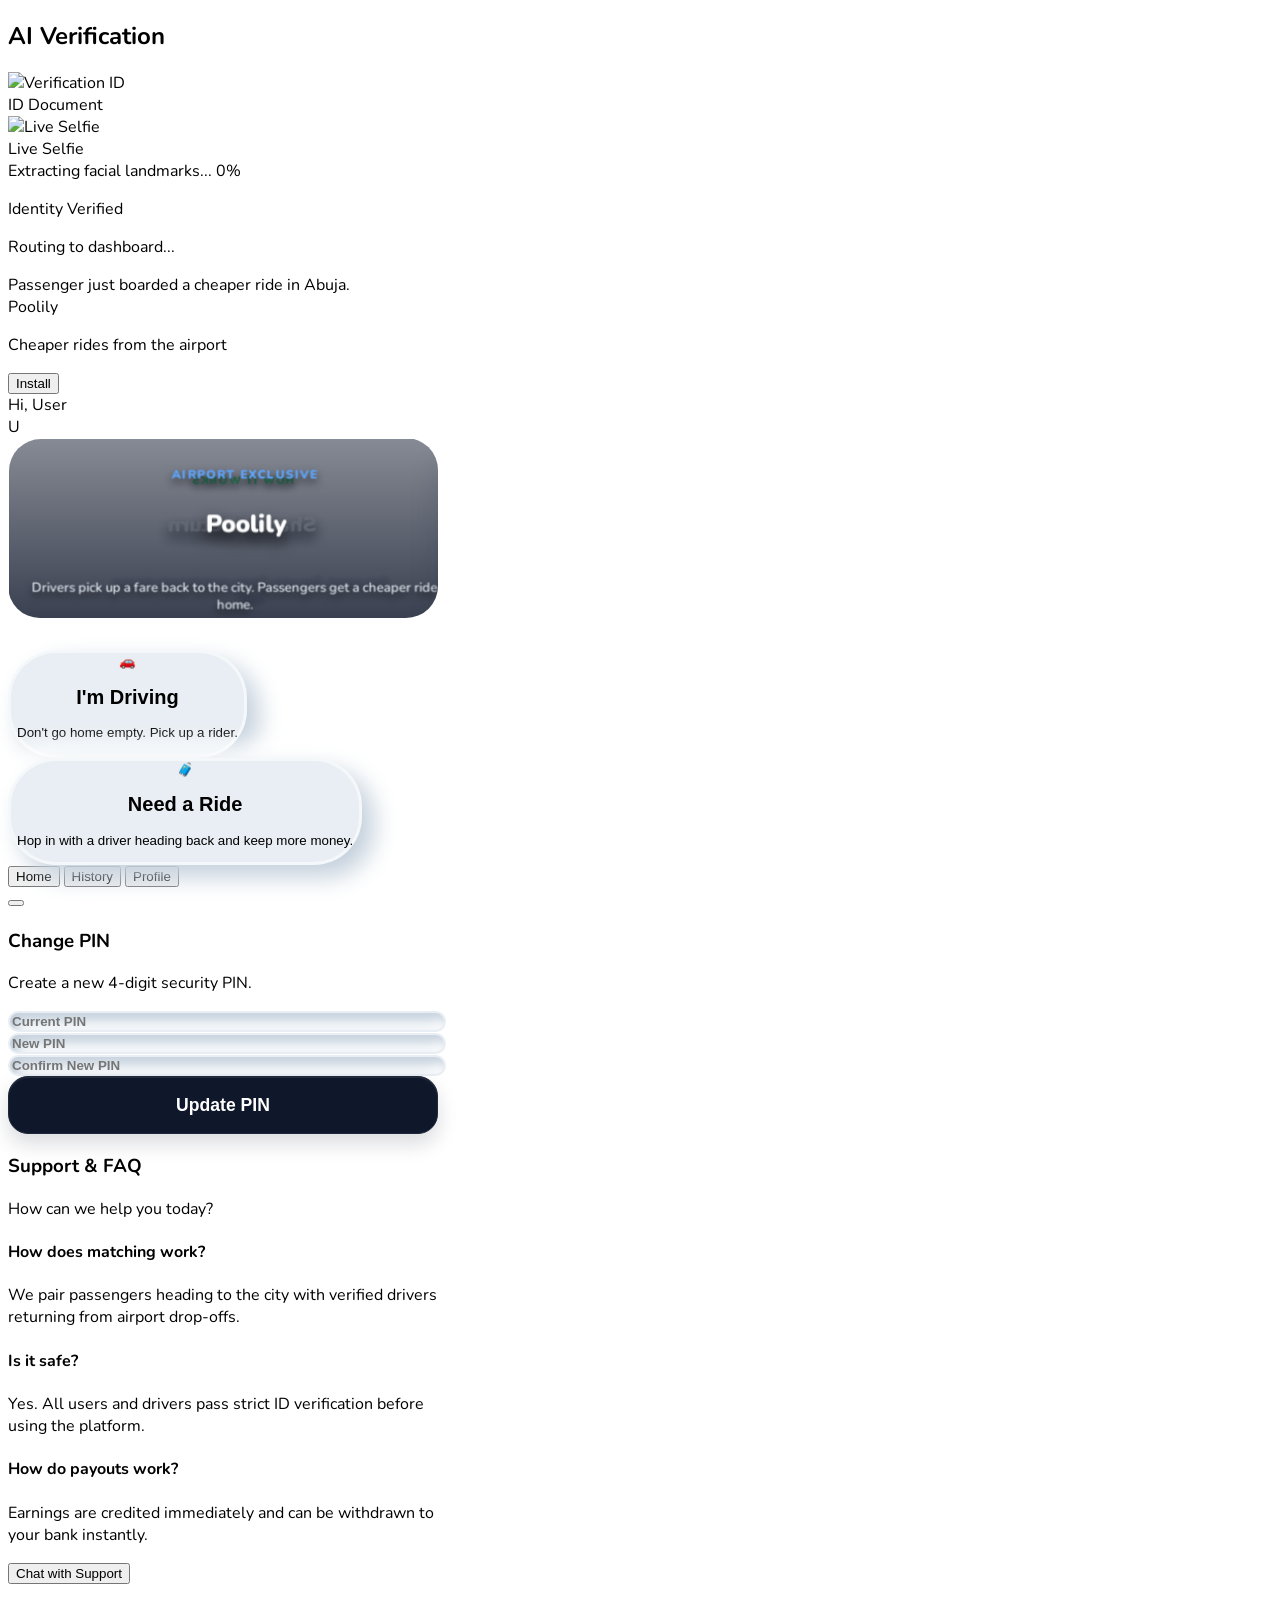
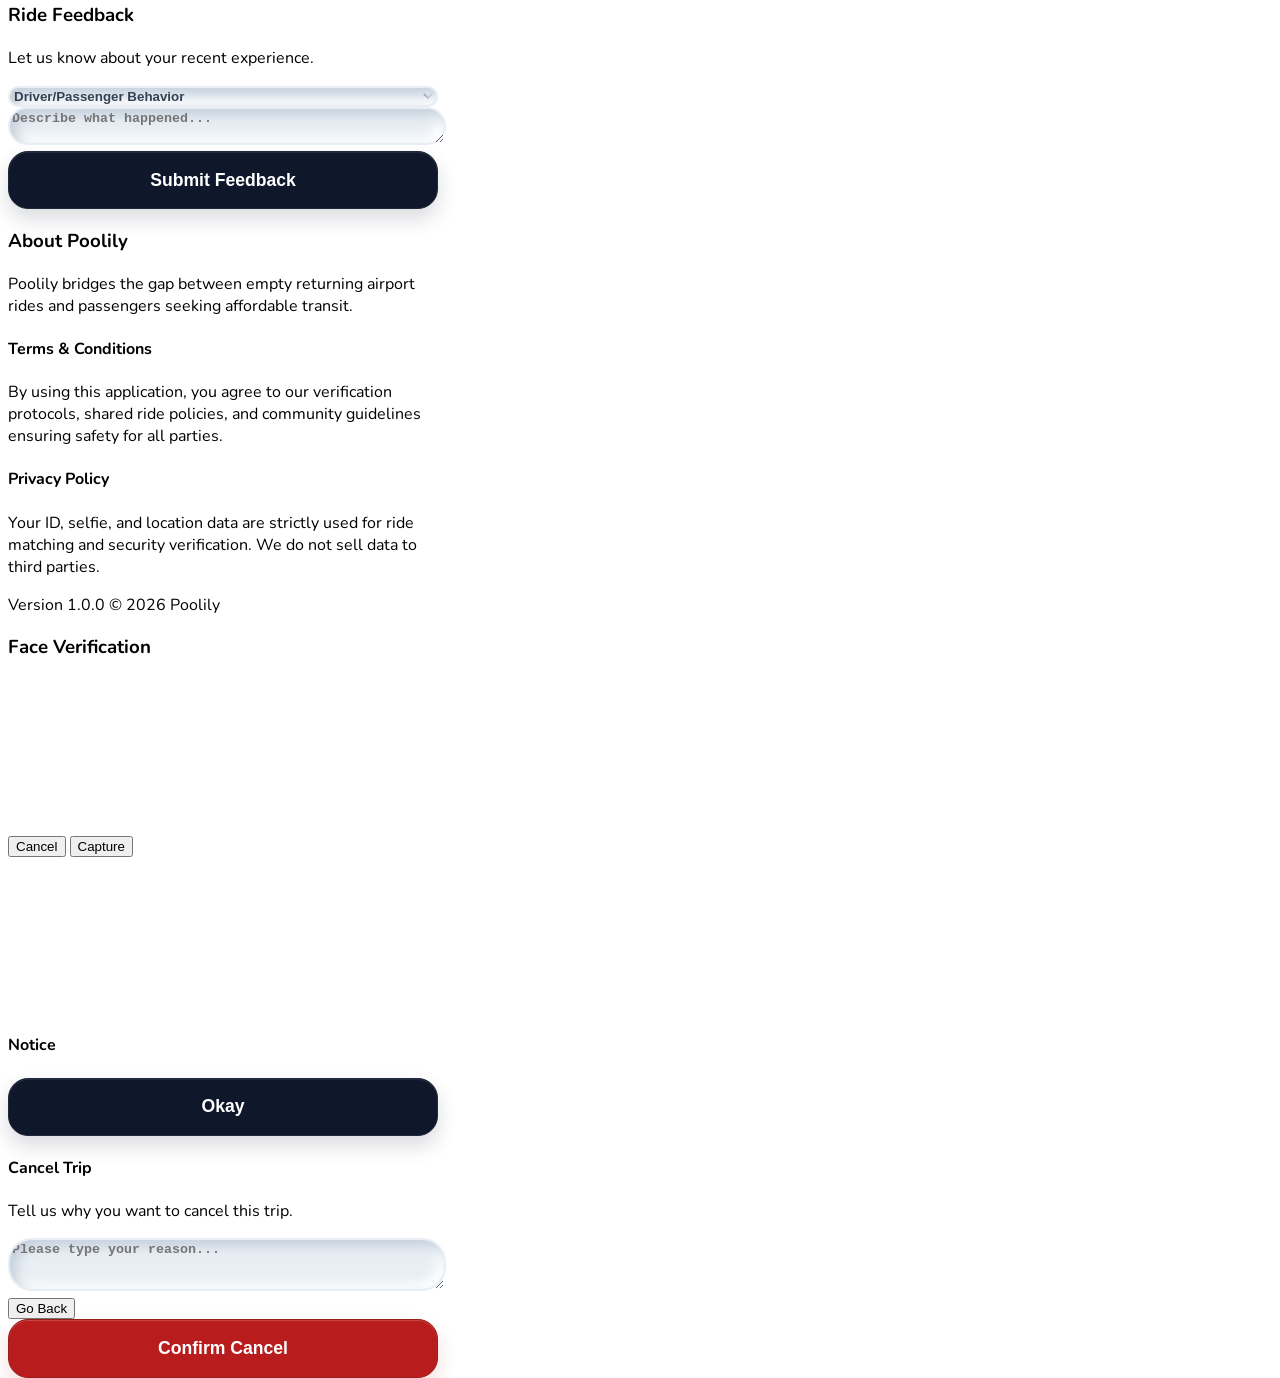
==== index.html @ 32232f55 "Add files via upload" ====
<!DOCTYPE html>
<html lang="en">
<head>
    <meta charset="UTF-8">
    <meta name="viewport" content="width=device-width, initial-scale=1.0, maximum-scale=1.0, user-scalable=no">
    
    <!-- ==================== ROBUST SEO & META DATA ==================== -->
    <!-- Primary Meta Tags -->
    <title>Poolily - Airport Carpooling | Save Fares & Share Rides</title>
    <meta name="title" content="Poolily - Airport Carpooling | Save Fares & Share Rides">
    <meta name="description" content="Poolily connects empty returning airport drivers with passengers heading to the city. Enjoy up to 50% cheaper rides, zero wait time, and strictly verified security.">
    <meta name="keywords" content="airport carpool, rideshare, cheap airport transfer, airport taxi alternative, Poolily, share a ride, verified driver, Abuja airport rides, save transport fare, carpooling app">
    <meta name="author" content="Poolily Inc.">
    <meta name="robots" content="index, follow">
    <meta name="language" content="English">
    <meta name="theme-color" content="#0f172a">
    <meta name="apple-mobile-web-app-capable" content="yes">
    <meta name="apple-mobile-web-app-status-bar-style" content="black-translucent">
    <meta name="apple-mobile-web-app-title" content="Poolily">

    <!-- Canonical URL -->
    <link rel="canonical" href="https://poolily.app/">

    <!-- PWA -->
    <link rel="manifest" href="./manifest.webmanifest">
    <link rel="icon" type="image/svg+xml" href="./icons/icon-192.svg">
    <link rel="apple-touch-icon" href="./icons/icon-192.svg">

    <!-- Open Graph / Facebook / LinkedIn / WhatsApp -->
    <meta property="og:type" content="website">
    <meta property="og:url" content="https://poolily.app/">
    <meta property="og:title" content="Poolily - Airport Carpooling | Travel Cheaper">
    <meta property="og:description" content="Pay up to 50% less by matching with an empty returning vehicle from the airport. Safe, AI-verified, and fast matches.">
    <meta property="og:image" content="https://images.unsplash.com/photo-1436491865332-7a61a109cc05?q=80&w=1200&auto=format&fit=crop">
    <meta property="og:site_name" content="Poolily">
    <meta property="og:locale" content="en_US">

    <!-- Twitter Cards -->
    <meta property="twitter:card" content="summary_large_image">
    <meta property="twitter:url" content="https://poolily.app/">
    <meta property="twitter:title" content="Poolily - Premium Airport Carpooling">
    <meta property="twitter:description" content="Don't ride back to the city empty. Drivers earn more, passengers pay less. Join Poolily today.">
    <meta property="twitter:image" content="https://images.unsplash.com/photo-1556122071-e404eaedb77f?q=80&w=1200&auto=format&fit=crop">

    <!-- Structured Data (JSON-LD) for Search Engines -->
    <script type="application/ld+json">
    {
      "@context": "https://schema.org",
      "@type": "SoftwareApplication",
      "name": "Poolily",
      "url": "https://poolily.app",
      "operatingSystem": "Web, iOS, Android",
      "applicationCategory": "TravelApplication",
      "aggregateRating": {
        "@type": "AggregateRating",
        "ratingValue": "4.8",
        "ratingCount": "1250"
      },
      "offers": {
        "@type": "Offer",
        "price": "0",
        "priceCurrency": "NGN"
      },
      "description": "Poolily connects empty returning airport drivers with passengers heading to the city for cheaper and faster rides. We offer AI-verified secure matching.",
      "featureList": [
        "Up to 50% cheaper airport transfers",
        "Zero wait time matching",
        "Strictly verified drivers and passengers",
        "Real-time trip tracking"
      ],
      "provider": {
        "@type": "Organization",
        "name": "Poolily Inc.",
        "url": "https://poolily.app",
        "logo": "https://poolily.app/logo.png"
      }
    }
    </script>
    <!-- ================================================================ -->
    
    <!-- Tailwind CSS -->
    <script src="https://cdn.tailwindcss.com"></script>
    
    <!-- Lucide Icons -->
    <script src="https://unpkg.com/lucide@latest"></script>
 
    <!-- Mapbox GL JS -->
    <link href="https://api.mapbox.com/mapbox-gl-js/v3.2.0/mapbox-gl.css" rel="stylesheet">
    <script src="https://api.mapbox.com/mapbox-gl-js/v3.2.0/mapbox-gl.js"></script>
 
    <!-- Face API Library for Real Facial Recognition -->
    <script src="https://cdn.jsdelivr.net/npm/face-api.js@0.22.2/dist/face-api.min.js"></script>
 
    <style>
        @import url('https://fonts.googleapis.com/css2?family=Nunito:wght@400;600;700;800;900&display=swap');
        
        body { font-family: 'Nunito', sans-serif; }
        .no-scrollbar::-webkit-scrollbar { display: none; }
        .no-scrollbar { -ms-overflow-style: none; scrollbar-width: none; }
 
        @keyframes float { 0%, 100% { transform: translateY(0); } 50% { transform: translateY(-12px); } }
        .animate-float { animation: float 4s ease-in-out infinite; }
 
        @keyframes pulse-ring { 0% { transform: scale(0.6); opacity: 1; border-width: 8px; } 100% { transform: scale(3.5); opacity: 0; border-width: 1px; } }
        .animate-pulse-ring { animation: pulse-ring 2.5s cubic-bezier(0.215, 0.61, 0.355, 1) infinite; }
 
        @keyframes slide-up { from { transform: translateY(100%); opacity: 0; } to { transform: translateY(0); opacity: 1; } }
        .animate-slide-up { animation: slide-up 0.6s cubic-bezier(0.16, 1, 0.3, 1) forwards; }
 
        @keyframes pop-in { 0% { transform: scale(0.95); opacity: 0; } 100% { transform: scale(1); opacity: 1; } }
        .animate-pop-in { animation: pop-in 0.4s cubic-bezier(0.175, 0.885, 0.32, 1.275) forwards; }
 
        @keyframes shake { 0%, 100% { transform: translateX(0); } 25% { transform: translateX(-5px); } 50% { transform: translateX(5px); } 75% { transform: translateX(-5px); } }
        .animate-shake { animation: shake 0.3s ease-in-out; }
 
        @keyframes bounce-pin { 0%, 100% { transform: translateY(0); } 50% { transform: translateY(-25%); } }
        .animate-bounce-pin { animation: bounce-pin 1s infinite; }
 
        @keyframes scan { 0%, 100% { top: 0%; } 50% { top: 100%; } }
        .animate-scan { animation: scan 2s cubic-bezier(0.4, 0, 0.2, 1) infinite; }
 
        .hidden-screen { display: none !important; }
 
        /* Component Styles */
        .btn-primary-3d {
            width: 100%; background-color: #0f172a; color: white;
            font-weight: 800; font-size: 1.1rem; padding: 1.1rem 2rem; border-radius: 1.25rem;
            box-shadow: 0 10px 20px rgba(15, 23, 42, 0.15), inset 0 1px 1px rgba(255, 255, 255, 0.1);
            transition: all 0.2s cubic-bezier(0.4, 0, 0.2, 1); border: 1px solid #1e293b; cursor: pointer;
        }
        .btn-primary-3d:active { transform: scale(0.98); box-shadow: 0 4px 8px rgba(15, 23, 42, 0.15); }
        .btn-primary-3d:disabled { opacity: 0.5; cursor: not-allowed; transform: none; box-shadow: none; }
        
        .btn-danger-3d {
            width: 100%; background-color: #b91c1c; color: white;
            font-weight: 800; font-size: 1.1rem; padding: 1.1rem 2rem; border-radius: 1.25rem;
            box-shadow: 0 10px 20px rgba(185, 28, 28, 0.15), inset 0 1px 1px rgba(255, 255, 255, 0.2);
            transition: all 0.2s cubic-bezier(0.4, 0, 0.2, 1); border: 1px solid #991b1b; cursor: pointer;
        }
        .btn-danger-3d:active { transform: scale(0.98); box-shadow: 0 4px 8px rgba(185, 28, 28, 0.15); }
 
        .glass-panel {
            background-color: #e8eef3; border-radius: 3rem;
            box-shadow: 12px 12px 24px #c4d0dc, -12px -12px 24px #ffffff;
            border: 3px solid rgba(255,255,255,0.6);
        }
        .input-3d {
            width: 100%; background-color: #e8eef3; border-radius: 1.5rem; outline: none;
            box-shadow: inset 6px 6px 12px #c4d0dc, inset -6px -6px 12px #ffffff;
            color: #334155; font-weight: 700; transition: all 0.2s; border: 2px solid transparent;
        }
        .input-3d:focus { ring: 4px; border-color: rgba(255,255,255,0.5); }
        .input-error { border-color: #f87171 !important; box-shadow: inset 6px 6px 12px #c4d0dc, inset -6px -6px 12px #ffffff, 0 0 0 4px rgba(248,113,113,0.3) !important; }
        
        input[type=range] { -webkit-appearance: none; background: transparent; }
        input[type=range]::-webkit-slider-thumb { -webkit-appearance: none; height: 24px; width: 24px; border-radius: 50%; background: #3b82f6; cursor: pointer; margin-top: -8px; box-shadow: 0 4px 6px rgba(0,0,0,0.2), inset 0 -2px 4px rgba(0,0,0,0.2), inset 0 2px 4px rgba(255,255,255,0.5); border: 2px solid white; }
        input[type=range]::-webkit-slider-runnable-track { width: 100%; height: 8px; cursor: pointer; background: #cbd5e1; border-radius: 4px; box-shadow: inset 0 2px 4px rgba(0,0,0,0.1); }
        
        .custom-leaflet-marker { background: transparent; border: none; }
        .mapboxgl-map { z-index: 0 !important; background: transparent; font-family: 'Nunito', sans-serif; height: 100%; width: 100%; position: absolute; }
 
        .slider-container { width: 100%; position: relative; border-radius: 2rem; z-index: 10; overflow: hidden; transform: translateZ(0); margin-bottom: 2rem; }
        .slider-track { display: flex; will-change: transform; width: 100%; }
        .slide { flex: 0 0 100%; width: 100%; }
        
        .flip-box { background-color: transparent; width: 100%; height: 180px; perspective: 1200px; outline: none; }
        .flip-box-inner { position: relative; width: 100%; height: 100%; text-align: center; transition: transform 1.2s cubic-bezier(0.65, 0, 0.35, 1); transform-style: preserve-3d; border-radius: 2rem; }
        .flip-box.is-flipped .flip-box-inner { transform: rotateY(180deg); }
        
        .flip-face { position: absolute; width: 100%; height: 100%; -webkit-backface-visibility: hidden; backface-visibility: hidden; border-radius: 2rem; display: flex; flex-direction: column; justify-content: center; align-items: center; padding: 1.25rem 1.25rem 3.15rem; color: white; box-shadow: 0 15px 30px rgba(15, 23, 42, 0.15); border: 1px solid rgba(255,255,255,0.2); transform-style: preserve-3d; }
        .flip-back { transform: rotateY(180deg); }
        
        .flip-bg { position: absolute; inset: 0; z-index: 0; border-radius: 2rem; background-size: cover; background-position: center; }
        .flip-bg::after { content: ''; position: absolute; inset: 0; border-radius: 2rem; background: linear-gradient(to top, rgba(15,23,42,0.95) 0%, rgba(15,23,42,0.5) 100%); }
        .flip-back .flip-bg::after { background: linear-gradient(to top, rgba(2,6,23,0.98) 0%, rgba(15,23,42,0.7) 100%); }
        
        .flip-content { position: relative; z-index: 10; display: flex; flex-direction: column; gap: 0.18rem; transform: translateZ(50px) scale(0.95); transform-style: preserve-3d; margin-bottom: 0.45rem; }
        .flip-kicker { font-size: 0.75rem; text-transform: uppercase; letter-spacing: 0.1em; font-weight: 900; color: #60a5fa; transform: translateZ(20px); text-shadow: 0 4px 10px rgba(0,0,0,0.8); }
        .flip-back .flip-kicker { color: #4ade80; }
        .flip-title { font-size: 1.5rem; font-weight: 900; line-height: 1.2; transform: translateZ(40px); text-shadow: 0 8px 16px rgba(0,0,0,0.9); }
        .flip-desc { font-size: 0.82rem; font-weight: 600; color: #e2e8f0; line-height: 1.3; transform: translateZ(25px); text-shadow: 0 4px 8px rgba(0,0,0,0.8); max-width: 95%; }
        .flip-price-tag {
            position: absolute;
            left: 1rem;
            right: 1rem;
            bottom: 0.55rem;
            z-index: 12;
            border-radius: 0.75rem;
            border: 1px solid #d1d5db;
            background: #ffffff;
            color: #111827;
            padding: 0.4rem 0.55rem;
            font-size: 0.53rem;
            font-weight: 800;
            letter-spacing: 0.03em;
            line-height: 1.2;
            text-align: center;
            text-shadow: none;
        }
        .flip-price-tag-text {
            display: inline-block;
            white-space: nowrap;
        }
        .fare-old {
            color: #dc2626;
            animation: fare-red-blink 0.9s steps(2, jump-none) infinite;
        }
        .fare-new {
            color: #16a34a !important;
            display: inline-block;
            animation: fare-green-grow 1.1s ease-in-out infinite;
        }
        .fly-char {
            display: inline-block;
            opacity: 0;
            transform: translate3d(10px, -12px, 0) rotate(-12deg) scale(0.9);
            animation: char-throw-in 3.2s ease-out infinite;
            animation-delay: calc(var(--char-delay, 0) * 1ms);
        }
        @keyframes char-throw-in {
            0% { opacity: 0; transform: translate3d(10px, -12px, 0) rotate(-12deg) scale(0.9); }
            12% { opacity: 1; transform: translate3d(0, 0, 0) rotate(0deg) scale(1); }
            100% { opacity: 1; transform: translate3d(0, 0, 0) rotate(0deg) scale(1); }
        }
        @keyframes fare-red-blink {
            0%, 100% { opacity: 1; }
            50% { opacity: 0.25; }
        }
        @keyframes fare-green-grow {
            0%, 100% { transform: scale(1); opacity: 0.95; }
            50% { transform: scale(1.11); opacity: 1; }
        }
        .social-proof-toast {
            transition: opacity 0.45s ease, transform 0.45s ease;
            will-change: opacity, transform;
        }
        
        .profile-img-overlay { position: absolute; inset: 0; background: rgba(0,0,0,0.5); border-radius: inherit; display: flex; align-items: center; justify-content: center; opacity: 0; transition: opacity 0.2s; cursor: pointer; }
        .profile-img-container:hover .profile-img-overlay { opacity: 1; }
        #app-shell {
            width: min(100vw, 430px);
            height: 100dvh;
            max-height: 100dvh;
        }
        #dest-real-map, #matched-real-map, #real-map-container { width: 100%; height: 100%; }
        @media (min-width: 768px) {
            #app-shell {
                height: min(96dvh, 880px);
            }
        }
        @media (max-height: 760px) {
            #screen-destination #dest-heading { font-size: 2rem; margin-bottom: 1rem; }
            #screen-destination .dest-bottom-sheet { padding: 1rem; border-radius: 1.5rem; }
            #screen-destination #btn-request { margin-top: 1rem; padding-top: 0.9rem; padding-bottom: 0.9rem; }
        }
    </style>
</head>
<body class="min-h-screen bg-slate-800 flex items-center justify-center p-0 md:p-6 selection:bg-blue-300 relative">
 
    <!-- Device Frame -->
    <div id="app-shell" class="w-full bg-[#e8eef3] md:rounded-[3.5rem] shadow-[0_20px_60px_rgba(0,0,0,0.5)] relative overflow-hidden md:border-[12px] border-slate-900 flex flex-col text-slate-800">
        
        <!-- ==================== AI VERIFICATION OVERLAY ==================== -->
        <div id="verification-overlay" class="absolute inset-0 z-[200] hidden flex-col items-center justify-center bg-slate-900/95 backdrop-blur-md px-6 animate-pop-in">
            <h2 class="text-white font-black text-2xl mb-8 flex items-center gap-3">
                <i data-lucide="scan-face" class="text-blue-400" width="28" height="28"></i> AI Verification
            </h2>
            
            <div class="flex gap-4 w-full max-w-[320px] mb-8">
                <!-- ID Card Image -->
                <div class="flex-1 bg-slate-800 rounded-2xl border border-slate-700 relative overflow-hidden aspect-[3/4] shadow-[0_10px_30px_rgba(0,0,0,0.5)]">
                    <img id="verify-id-img" src="" class="w-full h-full object-cover opacity-40 grayscale transition-all duration-700" alt="Verification ID" />
                    <div id="scan-line-1" class="absolute inset-0 border-t-[3px] border-blue-400 shadow-[0_-5px_20px_rgba(96,165,250,0.6)] animate-scan"></div>
                    <div class="absolute bottom-0 left-0 right-0 bg-gradient-to-t from-slate-900 to-transparent pt-6 pb-2 text-center text-[10px] font-black text-blue-200 uppercase tracking-widest z-10">ID Document</div>
                </div>
                <!-- Selfie Image -->
                <div class="flex-1 bg-slate-800 rounded-2xl border border-slate-700 relative overflow-hidden aspect-[3/4] shadow-[0_10px_30px_rgba(0,0,0,0.5)]">
                    <img id="verify-selfie-img" src="" class="w-full h-full object-cover opacity-40 grayscale transition-all duration-700" alt="Live Selfie" />
                    <div id="scan-line-2" class="absolute inset-0 border-t-[3px] border-green-400 shadow-[0_-5px_20px_rgba(74,222,128,0.6)] animate-scan" style="animation-delay: 0.5s;"></div>
                    <div class="absolute bottom-0 left-0 right-0 bg-gradient-to-t from-slate-900 to-transparent pt-6 pb-2 text-center text-[10px] font-black text-green-200 uppercase tracking-widest z-10">Live Selfie</div>
                </div>
            </div>
 
            <div class="w-full max-w-[320px] bg-slate-800 rounded-2xl p-4 border border-slate-700 shadow-lg">
                <div class="flex justify-between text-xs font-bold mb-2">
                    <span id="verify-status-text" class="text-slate-400 transition-colors duration-300">Extracting facial landmarks...</span>
                    <span id="verify-percentage" class="text-slate-400 transition-colors duration-300">0%</span>
                </div>
                <div class="w-full h-2 bg-slate-900 rounded-full overflow-hidden shadow-inner">
                    <div id="verify-progress-bar" class="h-full bg-blue-500 w-0 transition-all duration-500 ease-out"></div>
                </div>
            </div>
            
            <div id="verify-success" class="hidden flex-col items-center mt-8 animate-pop-in">
                <div class="w-16 h-16 bg-green-500 rounded-full flex items-center justify-center text-white mb-3 shadow-[0_0_30px_rgba(34,197,94,0.4)]">
                    <i data-lucide="check" width="32" height="32"></i>
                </div>
                <p class="text-green-400 font-black text-xl tracking-tight">Identity Verified</p>
                <p class="text-slate-400 text-xs font-bold mt-1">Routing to dashboard...</p>
            </div>
        </div>
 
        <!-- ==================== HOME SCREEN ==================== -->
        <div id="screen-home" class="app-screen flex flex-col h-full relative p-6 pt-10 animate-pop-in overflow-y-auto no-scrollbar pb-28">
            <div id="home-social-proof-toast" class="social-proof-toast pointer-events-none absolute top-[44%] right-6 z-40 w-[54%] max-w-[230px] opacity-0 translate-x-8">
                <div class="bg-white border border-slate-200 rounded-2xl px-5 py-4 min-h-[78px] shadow-[0_12px_30px_rgba(15,23,42,0.18)] flex items-center">
                    <span id="home-social-proof-text" class="text-[13px] leading-snug font-black text-slate-700 block">Passenger just boarded a cheaper ride in Abuja.</span>
                </div>
            </div>
            <div class="flex justify-between items-center mb-8 shrink-0">
                    <div>
                    <div class="text-3xl font-black text-slate-700 tracking-tighter drop-shadow-sm flex items-center gap-0.5">
                    Pool<span class="text-blue-500">ily</span> 
                    </div>
                    <p id="home-brand-tagline" class="text-[11px] font-black text-slate-500 mt-1">Cheaper rides from the airport</p>
                    </div>
                <div class="flex items-center gap-2">
                    <button id="btn-install-pwa" onclick="handleInstallPWA()" class="hidden items-center gap-1.5 bg-slate-800 text-white px-3 py-2 rounded-xl shadow-[0_8px_18px_rgba(15,23,42,0.25)] border border-slate-700 active:scale-95 transition-transform">
                        <i data-lucide="download" width="14"></i>
                        <span class="text-[10px] font-black uppercase tracking-wider">Install</span>
                    </button>
                    <!-- Dynamic User Badge -->
                    <div id="home-user-badge" class="hidden flex items-center gap-3 bg-white/40 px-4 py-2 rounded-2xl shadow-sm border border-white/60 cursor-pointer" onclick="setTab('profile')">
                        <span id="home-user-name" class="font-bold text-sm text-slate-700">Hi, User</span>
                        <div id="home-user-initial" class="w-8 h-8 rounded-full bg-blue-100 text-blue-600 flex items-center justify-center text-xs font-black overflow-hidden">U</div>
                    </div>
                </div>
            </div>
 
            <!-- Auto Flipping & Sliding Banner -->
            <div class="slider-container shrink-0">
                <div class="slider-track" id="home-slider-track">
                    <!-- Slide 1 -->
                    <div class="slide">
                        <div class="flip-box">
                            <div class="flip-box-inner">
                                <div class="flip-face flip-front">
                                    <div class="flip-bg" style="background-image: url('https://images.unsplash.com/photo-1436491865332-7a61a109cc05?q=80&w=800&auto=format&fit=crop');"></div>
                                    <div class="flip-content">
                                        <div class="flip-kicker">Airport Exclusive</div>
                                        <h3 class="flip-title">Poolily</h3>
                                        <p class="flip-desc">Drivers pick up a fare back to the city. Passengers get a cheaper ride home.</p>
                                    </div>
                                    <p class="flip-price-tag"><span class="flip-price-tag-text">Other Apps: <span class="fare-old">₦20,000</span> • Poolily from: <span class="fare-new">₦7,000</span>.</span></p>
                                </div>
                                <div class="flip-face flip-back">
                                    <div class="flip-bg" style="background-image: url('https://images.unsplash.com/photo-1436491865332-7a61a109cc05?q=80&w=800&auto=format&fit=crop');"></div>
                                    <div class="flip-content">
                                        <div class="flip-kicker">How It Works</div>
                                        <h3 class="flip-title">Shared Return</h3>
                                        <p class="flip-desc">One airport. Two wins. Empty seats become cheaper trips.</p>
                                    </div>
                                    <p class="flip-price-tag"><span class="flip-price-tag-text">Other Apps: <span class="fare-old">₦20,000</span> • Poolily from: <span class="fare-new">₦7,000</span>.</span></p>
                                </div>
                            </div>
                        </div>
                    </div>
                    <!-- Slide 2 -->
                    <div class="slide">
                        <div class="flip-box">
                            <div class="flip-box-inner">
                                <div class="flip-face flip-front">
                                    <div class="flip-bg" style="background-image: url('https://images.unsplash.com/photo-1556122071-e404eaedb77f?q=80&w=800&auto=format&fit=crop');"></div>
                                    <div class="flip-content">
                                        <div class="flip-kicker">Smart Fares</div>
                                        <h3 class="flip-title">Travel Cheaper</h3>
                                        <p class="flip-desc">Pay up to 50% less by matching with an empty returning vehicle.</p>
                                    </div>
                                    <p class="flip-price-tag"><span class="flip-price-tag-text">Other Apps: <span class="fare-old">₦20,000</span> • Poolily from: <span class="fare-new">₦7,000</span>.</span></p>
                                </div>
                                <div class="flip-face flip-back">
                                    <div class="flip-bg" style="background-image: url('https://images.unsplash.com/photo-1556122071-e404eaedb77f?q=80&w=800&auto=format&fit=crop');"></div>
                                    <div class="flip-content">
                                        <div class="flip-kicker">Quick Matches</div>
                                        <h3 class="flip-title">Zero Wait Time</h3>
                                        <p class="flip-desc">Choose from ready drivers and depart straight from the terminal.</p>
                                    </div>
                                    <p class="flip-price-tag"><span class="flip-price-tag-text">Other Apps: <span class="fare-old">₦20,000</span> • Poolily from: <span class="fare-new">₦7,000</span>.</span></p>
                                </div>
                            </div>
                        </div>
                    </div>
                </div>
            </div>

            <div class="space-y-5 flex-1 flex flex-col justify-start pt-1 pb-8">
                <button id="btn-role-driver" onclick="handleRoleSelect('driver')" class="glass-panel w-full relative p-7 hover:shadow-[8px_8px_16px_#c4d0dc,-8px_-8px_16px_#ffffff] active:shadow-[inset_8px_8px_16px_#c4d0dc,inset_-8px_-8px_16px_#ffffff] transition-all duration-300 flex flex-col items-center justify-center gap-3 group">
                    <div class="relative inline-block text-7xl drop-shadow-[0_12px_12px_rgba(0,0,0,0.25)] group-hover:scale-110 transition-transform">🚗</div>
                    <div class="text-center mt-2">
                        <h2 class="text-3xl font-black text-slate-800 mb-1 drop-shadow-sm">I'm Driving</h2>
                        <p class="text-slate-500 font-bold px-4 text-sm">Don't go home empty. Pick up a rider.</p>
                    </div>
                </button>
 
                <button id="btn-role-passenger" onclick="handleRoleSelect('passenger')" class="glass-panel w-full relative p-7 hover:shadow-[8px_8px_16px_#c4d0dc,-8px_-8px_16px_#ffffff] active:shadow-[inset_8px_8px_16px_#c4d0dc,inset_-8px_-8px_16px_#ffffff] transition-all duration-300 flex flex-col items-center justify-center gap-3 group">
                    <div class="relative inline-block text-7xl drop-shadow-[0_12px_12px_rgba(0,0,0,0.25)] group-hover:scale-110 transition-transform">🧳</div>
                    <div class="text-center mt-2">
                        <h2 class="text-3xl font-black text-slate-800 mb-1 drop-shadow-sm">Need a Ride</h2>
                        <p class="text-slate-500 font-bold px-4 text-sm">Hop in with a driver heading back and keep more money.</p>
                    </div>
                </button>
            </div>
        </div>
 
        <!-- ==================== AUTH SCREEN ==================== -->
        <div id="screen-auth" class="app-screen hidden-screen flex flex-col h-full relative p-6 pt-10 animate-pop-in overflow-y-auto no-scrollbar pb-10">
            <div class="mb-6 flex items-center gap-4">
                <button onclick="setStep('idle', 'home')" class="w-12 h-12 rounded-full bg-[#e8eef3] shadow-[4px_4px_8px_#c4d0dc,-4px_-4px_8px_#ffffff] flex items-center justify-center active:shadow-[inset_2px_2px_4px_#c4d0dc] transition-all cursor-pointer shrink-0">
                    <i data-lucide="chevron-left" class="text-slate-600"></i>
                </button>
                <div>
                    <h1 id="auth-heading" class="text-3xl font-black text-slate-800 tracking-tight leading-tight">Create Profile</h1>
                    <p id="auth-subheading" class="text-slate-500 font-bold text-sm">Strictly verified for security.</p>
                </div>
            </div>
 
            <!-- Auth Tabs -->
            <div class="flex bg-[#e8eef3] p-2 rounded-3xl shadow-[inset_6px_6px_12px_#c4d0dc,inset_-6px_-6px_12px_#ffffff] mb-6 border border-white/40">
                <button id="tab-signup" onclick="setAuthMode('signup')" class="flex-1 py-3 rounded-2xl font-black text-sm transition-all duration-300 bg-white shadow-[0_4px_10px_rgba(0,0,0,0.05)] text-blue-600 scale-100">Sign Up</button>
                <button id="tab-login" onclick="setAuthMode('login')" class="flex-1 py-3 rounded-2xl font-black text-sm transition-all duration-300 text-slate-500 hover:text-slate-700 scale-95">Log In</button>
            </div>
 
            <div class="space-y-5 flex-1 mt-2">
                <!-- Phone -->
                <div class="relative">
                    <div class="absolute left-5 top-1/2 -translate-y-1/2 text-slate-400"><i data-lucide="phone" width="20"></i></div>
                    <input type="tel" id="auth-phone" placeholder="Phone Number (Digits only)" class="input-3d pl-14 pr-5 py-4 focus:ring-4 ring-blue-400/30" oninput="handlePhoneInput(event, 'phone-error')">
                    <p id="phone-error" class="text-red-500 text-xs font-bold mt-2 ml-4 hidden items-center gap-1"><i data-lucide="alert-circle" width="12"></i> <span class="error-text"></span></p>
                </div>
                
                <!-- PIN Code -->
                <div class="relative">
                    <div class="absolute left-5 top-1/2 -translate-y-1/2 text-slate-400"><i data-lucide="lock" width="20"></i></div>
                    <input type="password" id="auth-pin" placeholder="4-Digit PIN" maxlength="4" class="input-3d pl-14 pr-5 py-4 focus:ring-4 ring-blue-400/30 tracking-[0.5em] font-black placeholder:tracking-normal placeholder:font-bold" oninput="handlePinInput(event, 'pin-error')">
                    <p id="pin-error" class="text-red-500 text-xs font-bold mt-2 ml-4 hidden items-center gap-1"><i data-lucide="alert-circle" width="12"></i> <span class="error-text"></span></p>
                </div>
 
                <!-- Signup Specific Fields -->
                <div id="signup-fields" class="space-y-5">
                    <div class="relative">
                        <div class="absolute left-5 top-1/2 -translate-y-1/2 text-slate-400"><i data-lucide="user" width="20"></i></div>
                        <input type="text" id="auth-name" placeholder="Full Legal Name" class="input-3d pl-14 pr-5 py-4 focus:ring-4 ring-blue-400/30" oninput="clearError('name-error')">
                        <p id="name-error" class="text-red-500 text-xs font-bold mt-2 ml-4 hidden items-center gap-1"><i data-lucide="alert-circle" width="12"></i> <span class="error-text"></span></p>
                    </div>
 
                    <div id="plateNumber-container" class="relative hidden">
                        <div class="absolute left-5 top-1/2 -translate-y-1/2 text-slate-400"><i data-lucide="car" width="20"></i></div>
                        <input type="text" id="auth-plateNumber" placeholder="Vehicle Plate (Max 7 chars)" maxlength="7" class="input-3d pl-14 pr-5 py-4 focus:ring-4 ring-blue-400/30 uppercase" oninput="clearError('plate-error')">
                        <p id="plate-error" class="text-red-500 text-xs font-bold mt-2 ml-4 hidden items-center gap-1"><i data-lucide="alert-circle" width="12"></i> <span class="error-text"></span></p>
                    </div>

                    <div id="driver-car-details-container" class="hidden bg-[#e8eef3] p-4 rounded-[1.25rem] shadow-[inset_6px_6px_12px_#c4d0dc,inset_-6px_-6px_12px_#ffffff] border border-white/60">
                        <p class="font-black text-slate-700 text-sm mb-3 flex items-center gap-2"><i data-lucide="car-front" class="text-blue-500" width="16"></i> Car Details</p>
                        <div class="grid grid-cols-2 gap-3">
                            <div class="relative">
                                <select id="auth-car-year" class="input-3d px-4 py-3 text-sm appearance-none cursor-pointer font-bold text-slate-700 bg-white/70" onchange="handleDriverCarYearChange(); clearCarError();">
                                    <option value="" selected disabled>Year</option>
                                </select>
                                <div class="absolute right-3 top-1/2 -translate-y-1/2 text-slate-400 pointer-events-none text-[10px]">▼</div>
                            </div>
                            <div class="relative">
                                <select id="auth-car-type" class="input-3d px-4 py-3 text-sm appearance-none cursor-pointer font-bold text-slate-700 bg-white/70" onchange="clearCarError()">
                                    <option value="" selected disabled>Type</option>
                                    <option value="SUV">SUV</option>
                                    <option value="Saloon">Saloon</option>
                                </select>
                                <div class="absolute right-3 top-1/2 -translate-y-1/2 text-slate-400 pointer-events-none text-[10px]">▼</div>
                            </div>
                            <div class="relative col-span-2">
                                <select id="auth-car-make" class="input-3d px-4 py-3 text-sm appearance-none cursor-pointer font-bold text-slate-700 bg-white/70" onchange="handleDriverCarMakeChange(); clearCarError();">
                                    <option value="" selected disabled>Make</option>
                                </select>
                                <div class="absolute right-3 top-1/2 -translate-y-1/2 text-slate-400 pointer-events-none text-[10px]">▼</div>
                            </div>
                            <div class="relative col-span-2">
                                <select id="auth-car-model" class="input-3d px-4 py-3 text-sm appearance-none cursor-pointer font-bold text-slate-700 bg-white/70" onchange="clearCarError()">
                                    <option value="" selected disabled>Model</option>
                                </select>
                                <div class="absolute right-3 top-1/2 -translate-y-1/2 text-slate-400 pointer-events-none text-[10px]">▼</div>
                            </div>
                        </div>
                        <p id="car-error" class="text-red-500 text-xs font-bold mt-2 hidden items-center gap-1"><i data-lucide="alert-circle" width="12"></i> <span class="error-text"></span></p>
                    </div>
 
                    <div class="relative">
                        <div class="absolute left-5 top-1/2 -translate-y-1/2 text-slate-400"><i data-lucide="id-card" width="20"></i></div>
                        <select id="auth-idType" class="input-3d pl-14 pr-5 py-4 focus:ring-4 ring-blue-400/30 appearance-none cursor-pointer" onchange="handleIdTypeChange()">
                            <option value="" disabled selected>Select ID Document</option>
                            <option value="nin">National ID (NIN) - 11 Digits</option>
                            <option value="passport">International Passport - Max 10</option>
                            <option value="license">Driver's License - Max 12</option>
                        </select>
                        <div class="absolute right-5 top-1/2 -translate-y-1/2 text-slate-400 pointer-events-none text-sm">▼</div>
                        <p id="idType-error" class="text-red-500 text-xs font-bold mt-2 ml-4 hidden items-center gap-1"><i data-lucide="alert-circle" width="12"></i> <span class="error-text"></span></p>
                    </div>
 
                    <div id="idNumber-container" class="relative hidden-screen animate-pop-in">
                        <div class="absolute left-5 top-1/2 -translate-y-1/2 text-slate-400"><i data-lucide="shield-check" width="20"></i></div>
                        <input type="text" id="auth-idNumber" placeholder="Document ID Number" class="input-3d pl-14 pr-5 py-4 focus:ring-4 ring-blue-400/30 uppercase" oninput="handleIdNumberInput(event)">
                        <p id="idNumber-error" class="text-red-500 text-xs font-bold mt-2 ml-4 hidden items-center gap-1"><i data-lucide="alert-circle" width="12"></i> <span class="error-text"></span></p>
                    </div>
 
                    <!-- Payout Section (Added to Signup for Drivers) -->
                    <div id="auth-driver-payout-container" class="hidden flex-col gap-4 mt-6 pt-4 border-t-2 border-dashed border-slate-300/50">
                        <p class="font-black text-slate-700 text-sm flex items-center gap-2"><i data-lucide="building-2" class="text-blue-500" width="18"></i> Payout Details</p>
                        <div class="relative w-full">
                            <select id="auth-driver-bank" class="input-3d px-4 py-4 text-sm appearance-none cursor-pointer font-bold text-slate-700 bg-white/60">
                                <option value="" disabled selected>Select Bank</option>
                                <!-- Populated dynamically -->
                            </select>
                            <div class="absolute right-4 top-1/2 -translate-y-1/2 text-slate-400 pointer-events-none text-xs">▼</div>
                        </div>
                        <div class="relative">
                            <input type="text" id="auth-driver-acc-num" placeholder="10 Digit Account Number" maxlength="10" class="input-3d px-4 py-4 text-sm font-bold bg-white/60" oninput="verifyAuthDriverAccount(event)">
                            <p id="auth-acc-num-error" class="text-red-500 text-xs font-bold mt-2 ml-4 hidden items-center gap-1"><i data-lucide="alert-circle" width="12"></i> <span class="error-text"></span></p>
                        </div>
                        <div class="relative">
                            <input type="text" id="auth-driver-acc-name" placeholder="Account Name (Auto-verified)" readonly class="input-3d px-4 py-4 text-sm font-bold bg-slate-200 text-slate-500 cursor-not-allowed border border-slate-300/50">
                        </div>
                    </div>
 
                    <!-- Verification Selfie Section (For ALL Users) -->
                    <div id="auth-selfie-container" class="hidden flex-col gap-3 mt-4 border-t-2 border-dashed border-slate-300/50 pt-4">
                        <p class="font-black text-slate-700 text-sm">Verification Selfie</p>
                        <div class="flex items-center gap-4">
                            <div id="auth-selfie-preview" class="w-16 h-16 bg-[#e8eef3] rounded-full shadow-[inset_4px_4px_8px_#c4d0dc,inset_-4px_-4px_8px_#ffffff] flex items-center justify-center text-blue-400 overflow-hidden shrink-0 border-2 border-white">
                                <i data-lucide="user" width="28"></i>
                            </div>
                            <div class="flex flex-col gap-2 flex-1">
                                <div class="relative w-full">
                                    <button onclick="openCamera('auth')" class="w-full bg-white text-slate-700 font-black text-sm py-2.5 px-4 rounded-xl shadow-sm border border-slate-200 flex items-center justify-center gap-2 hover:bg-slate-50 active:scale-95 transition-all">
                                        <i data-lucide="camera" width="16"></i> Snap Selfie
                                    </button>
                                </div>
                            </div>
                        </div>
                        <p id="auth-selfie-error" class="text-red-500 text-xs font-bold mt-1 hidden items-center gap-1"><i data-lucide="alert-circle" width="12"></i> <span class="error-text">Selfie required for verification</span></p>
                    </div>
 
                    <!-- Upload ID Section (For ALL Users) -->
                    <div class="bg-[#e8eef3] rounded-[1.5rem] shadow-[inset_6px_6px_12px_#c4d0dc,inset_-6px_-6px_12px_#ffffff] p-6 border-2 border-dashed border-blue-300 relative overflow-hidden group cursor-pointer active:scale-[0.98] transition-all mt-2">
                        <input type="file" id="auth-id-upload" class="absolute inset-0 opacity-0 cursor-pointer z-10" accept="image/*" onchange="handleAuthIdUpload(event)">
                        <div class="flex flex-col items-center justify-center gap-3 relative z-0">
                            <div class="w-14 h-14 bg-white rounded-full shadow-[0_4px_10px_rgba(0,0,0,0.05),inset_0_-4px_4px_rgba(0,0,0,0.05)] flex items-center justify-center text-blue-500 group-hover:-translate-y-1 transition-transform duration-300">
                                <i data-lucide="upload" width="24"></i>
                            </div>
                            <div class="text-center">
                                <p class="text-slate-700 font-black text-sm">Upload ID copy</p>
                                <p class="text-xs text-slate-500 font-bold mt-1">Image format required for AI matching.</p>
                            </div>
                        </div>
                    </div>
                    <p id="auth-id-status" class="hidden text-red-500 text-sm font-black mt-2 text-center bg-white/50 py-1 rounded-full mx-8 border border-white"></p>
 
                    <!-- Terms & Conditions / Privacy Checkbox -->
                    <div class="flex items-start gap-3 mt-4 ml-2">
                        <input type="checkbox" id="auth-tc" class="w-5 h-5 mt-0.5 rounded border-slate-300 text-blue-600 focus:ring-blue-500" onchange="clearError('tc-error')">
                        <label for="auth-tc" class="text-xs font-bold text-slate-500 leading-tight">I agree to the <a href="#" onclick="openModal('about-modal-content')" class="text-blue-500 underline z-10 relative">Terms & Conditions</a> and <a href="#" onclick="openModal('about-modal-content')" class="text-blue-500 underline z-10 relative">Privacy Policy</a>.</label>
                    </div>
                    <p id="tc-error" class="text-red-500 text-xs font-bold mt-1 ml-9 hidden items-center gap-1"><i data-lucide="alert-circle" width="12"></i> <span class="error-text">Must accept terms</span></p>
                </div>
            </div>
 
            <button id="btn-auth-submit" onclick="validateAuth()" class="btn-primary-3d mt-8 shrink-0">Create Profile</button>
            <div id="auth-server-message" class="hidden mt-4 rounded-2xl border px-4 py-3 text-sm font-bold"></div>
        </div>
 
        <!-- ==================== DESTINATION SCREEN ==================== -->
        <div id="screen-destination" class="app-screen hidden-screen flex flex-col h-full relative animate-pop-in">
            <!-- Background Live Map -->
            <div class="absolute inset-0 z-0 bg-[#e8eef3]">
                <div id="dest-real-map"></div>
                <div class="absolute inset-0 bg-[#e8eef3]/10 pointer-events-none z-10"></div>
                <div class="absolute inset-0 bg-blue-500/5 mix-blend-overlay pointer-events-none z-10"></div>
            </div>
 
            <div class="absolute inset-0 bg-gradient-to-b from-[#e8eef3]/80 via-[#e8eef3]/20 to-[#e8eef3]/80 pointer-events-none z-10"></div>
 
            <div class="relative z-20 p-4 sm:p-5 pt-7 sm:pt-8 pb-24 sm:pb-28 flex-1 flex flex-col overflow-y-auto no-scrollbar pointer-events-auto">
                <button onclick="setStep('idle', 'home')" class="w-12 h-12 sm:w-14 sm:h-14 rounded-full bg-[#e8eef3] shadow-[6px_6px_12px_#c4d0dc,-6px_-6px_12px_#ffffff] flex items-center justify-center mb-4 sm:mb-6 active:shadow-[inset_4px_4px_8px_#c4d0dc,inset_-4px_-4px_8px_#ffffff] transition-all border-2 border-white cursor-pointer shrink-0">
                    <i data-lucide="chevron-left" class="text-slate-600" width="28"></i>
                </button>
 
                <h1 id="dest-heading" class="text-3xl sm:text-4xl font-black text-slate-800 mb-3 sm:mb-4 drop-shadow-sm leading-tight whitespace-pre-line shrink-0">
                    Where in the city<br>are you heading?
                </h1>
                <p class="text-xs font-black uppercase tracking-wider text-slate-500 mb-2 shrink-0">12,000+ completed airport trips • 4.9/5 rider rating</p>
 
                <div class="mt-2 sm:mt-3 dest-bottom-sheet glass-panel p-3.5 sm:p-4 relative z-30 shadow-[0_20px_40px_rgba(0,0,0,0.1),12px_12px_24px_#c4d0dc,-12px_-12px_24px_#ffffff]">
                    <div class="flex items-center gap-3 sm:gap-4 bg-white/70 backdrop-blur-md p-3 rounded-2xl mt-3 shadow-sm relative z-30 border border-white/70">
                        <div class="w-10 h-10 bg-[#e8eef3] rounded-xl flex items-center justify-center shadow-[inset_4px_4px_8px_#c4d0dc,inset_-4px_-4px_8px_#ffffff] shrink-0">
                            <i data-lucide="map-pin" class="text-blue-500" width="18"></i>
                        </div>
                        <div class="flex-1 w-full">
                            <p class="text-slate-500 text-[10px] font-bold uppercase tracking-wider mb-1">Pickup Location</p>
	                            <div class="relative w-full">
	                                <select id="pickup-location" class="w-full bg-transparent font-bold text-slate-800 outline-none appearance-none cursor-pointer pr-5">
	                                    <option value="International Arrival">International Arrival</option>
	                                    <option value="Local Departure">Local Departure</option>
                                    <option value="Parking Lot">Parking Lot</option>
                                    <option value="Terminal A">Terminal A</option>
                                    <option value="Terminal B">Terminal B</option>
                                    <option value="Terminal C">Terminal C</option>
                                    <option value="Terminal D">Terminal D</option>
                                    <option value="On my way">On my way</option>
                                </select>
	                                <div class="absolute right-0 top-1/2 -translate-y-1/2 text-slate-400 pointer-events-none text-xs">▼</div>
	                            </div>
	                        </div>
	                    </div>

                    <!-- Searchable Destination Input -->
                    <div class="flex items-center gap-3 sm:gap-4 relative z-40 mt-3">
                        <div class="w-12 flex justify-center text-red-500 drop-shadow-[0_4px_4px_rgba(239,68,68,0.4)] shrink-0">
                            <svg xmlns="http://www.w3.org/2000/svg" width="28" height="28" viewBox="0 0 24 24" fill="currentColor" stroke="currentColor" stroke-width="2" stroke-linecap="round" stroke-linejoin="round"><path d="M20 10c0 6-8 12-8 12s-8-6-8-12a8 8 0 0 1 16 0Z"/><circle cx="12" cy="10" r="3"/></svg>
                        </div>
                        <div class="w-full relative">
                            <input type="text" id="dest-search-input" placeholder="Search destination area..." class="input-3d px-4 sm:px-5 py-3 sm:py-3.5 focus:ring-4 ring-blue-400/30 bg-white/80 backdrop-blur-md" oninput="filterDestinations()" onclick="filterDestinations()" autocomplete="off">
                            
                            <!-- Custom Dropdown -->
                            <div id="dest-dropdown" class="hidden absolute top-full left-0 right-0 mt-2 bg-white rounded-2xl shadow-[0_15px_30px_rgba(0,0,0,0.15)] border-2 border-slate-100 max-h-60 overflow-y-auto z-50">
                                <!-- Populated via JS -->
                            </div>
                        </div>
                    </div>

                    <!-- Driver Trip Options -->
                    <div id="driver-options-container" class="hidden flex-col gap-3 mt-3 pt-3 border-t-2 border-dashed border-slate-300/50">
                        <h3 class="font-black text-slate-700 mb-0">Trip Details</h3>
                        
                        <div class="flex gap-3">
                            <div class="flex-1 relative">
                                <p class="text-xs font-bold text-slate-500 mb-1 ml-2">Seats available</p>
                                <select id="driver-seats" class="input-3d px-4 py-2.5 text-sm appearance-none cursor-pointer bg-white/60">
                                    <option value="1">1 seat</option>
                                    <option value="2">2 seats</option>
                                    <option value="3">3 seats</option>
                                    <option value="4">4 seats</option>
                                    <option value="5">5 seats</option>
                                    <option value="6">6 seats</option>
                                    <option value="7">7 seats</option>
                                </select>
                                <div class="absolute right-4 bottom-3 text-slate-400 pointer-events-none text-xs">▼</div>
                            </div>
                            <div class="flex-1 relative">
                                <p class="text-xs font-bold text-slate-500 mb-1 ml-2">Drop style</p>
                                <select id="driver-drop" class="input-3d px-4 py-2.5 text-sm appearance-none cursor-pointer bg-white/60">
                                    <option value="Hub drop">Hub drop</option>
                                    <option value="Door drop">Door drop</option>
                                </select>
                                <div class="absolute right-4 bottom-3 text-slate-400 pointer-events-none text-xs">▼</div>
                            </div>
                        </div>
                        
                        <div class="relative w-full mt-1">
                            <div class="flex justify-between items-end mb-2 ml-2 mr-2">
                                <p class="text-xs font-bold text-slate-500">Departure window</p>
                                <p id="departure-display" class="text-sm font-black text-blue-600 bg-blue-100 px-3 py-1 rounded-full">Leaving now</p>
                            </div>
                            <input type="range" id="driver-departure" min="0" max="60" step="5" value="0" class="w-full mt-1" oninput="updateDepartureDisplay(this.value)">
                            <div class="flex justify-between text-[10px] text-slate-400 mt-1 font-bold px-1">
                                <span>Now</span>
                                <span>30m</span>
                                <span>1h</span>
                            </div>
                        </div>
                    </div>

                        <div id="dest-savings-banner" class="hidden bg-green-50 border border-green-200 rounded-xl px-4 py-2 mt-3">
                            <p class="text-[11px] font-black text-green-700">Regular fare: --</p>
                            <p class="text-xs font-black text-green-600">Poolily fare: ₦0 • You save: ₦0</p>
                        </div>

	                    <button id="btn-request" onclick="startSearching()" class="btn-primary-3d mt-3 shrink-0 relative z-20">Request City Ride</button>
	                </div>
	            </div>
	        </div>
 
        <!-- ==================== SEARCHING SCREEN ==================== -->
        <div id="screen-searching" class="app-screen hidden-screen flex flex-col items-center justify-center h-full relative p-6 animate-pop-in">
            <div class="absolute inset-0 bg-[#e8eef3]/80 backdrop-blur-sm z-0"></div>
 
            <div class="relative w-80 h-80 flex items-center justify-center mb-16 z-10">
                <div class="absolute inset-0 border-[4px] border-blue-400 rounded-full animate-pulse-ring"></div>
                <div class="absolute inset-0 border-[4px] border-blue-400 rounded-full animate-pulse-ring" style="animation-delay: 1s;"></div>
                
                <div class="relative z-10 w-36 h-36 bg-[#e8eef3] rounded-[3rem] shadow-[15px_15px_30px_#c4d0dc,-15px_-15px_30px_#ffffff,inset_0_0_15px_rgba(255,255,255,0.9)] flex items-center justify-center border-4 border-white text-[5rem]">
                    <span id="search-role-emoji">🚗</span>
                </div>
 
                <div class="absolute top-0 right-4 animate-float">
                    <div class="w-16 h-16 bg-[#e8eef3] rounded-full shadow-[8px_8px_16px_#c4d0dc,-8px_-8px_16px_#ffffff] flex items-center justify-center text-3xl border-2 border-white" id="search-float-1">👱‍♂️</div>
                </div>
                <div class="absolute bottom-4 left-2 animate-float" style="animation-delay: 1.5s;">
                    <div class="w-14 h-14 bg-[#e8eef3] rounded-full shadow-[8px_8px_16px_#c4d0dc,-8px_-8px_16px_#ffffff] flex items-center justify-center text-2xl border-2 border-white" id="search-float-2">👩‍🦰</div>
                </div>
            </div>
 
            <div class="bg-white/50 px-8 py-4 rounded-3xl shadow-sm border border-white relative z-10 text-center">
                <h2 id="search-heading" class="text-2xl font-black text-slate-800">Scanning Airport...</h2>
                <p id="search-subtext" class="text-blue-600 font-bold mt-2 flex items-center justify-center gap-2">
                    <i data-lucide="loader-2" class="animate-spin" width="18"></i> Matching city routes
                </p>
            </div>
            <p id="search-savings-text" class="hidden mt-4 text-xs font-black text-green-600 bg-green-50 border border-green-200 px-4 py-2 rounded-full relative z-10">You save ₦0 vs regular fare</p>
        </div>
 
        <!-- ==================== MARKETPLACE SCREEN (Passengers Only) ==================== -->
        <div id="screen-marketplace" class="app-screen hidden-screen flex flex-col h-full relative p-6 pt-10 animate-pop-in bg-[#e8eef3]">
            <div class="flex justify-between items-center mb-6 shrink-0">
                <button onclick="setStep('destination')" class="w-12 h-12 rounded-full bg-[#e8eef3] shadow-[4px_4px_8px_#c4d0dc,-4px_-4px_8px_#ffffff] flex items-center justify-center active:shadow-[inset_2px_2px_4px_#c4d0dc] transition-all cursor-pointer">
                    <i data-lucide="chevron-left" class="text-slate-600"></i>
                </button>
                <div class="text-right">
                    <h1 class="text-2xl font-black text-slate-800 tracking-tight leading-tight">3 Drivers found</h1>
                    <p class="text-slate-500 font-bold text-xs uppercase tracking-wider">Heading to your area • pick one & save</p>
                </div>
            </div>
 
            <div id="marketplace-filters" class="flex gap-2 overflow-x-auto no-scrollbar pb-4 mb-2 shrink-0">
                <!-- Filters injected via JS -->
            </div>

            <div id="marketplace-savings-banner" class="hidden bg-green-50 border border-green-200 rounded-2xl px-4 py-3 mb-4 shrink-0">
                <p class="text-[10px] font-black uppercase text-green-700">You are beating regular fares</p>
                <p class="text-sm font-black text-green-600">Regular: -- • Poolily: ₦0 • Save: ₦0</p>
            </div>
 
            <div id="marketplace-list" class="flex-1 overflow-y-auto no-scrollbar space-y-5 pb-10">
                <!-- Populated via JS -->
            </div>
        </div>
 
        <!-- ==================== MATCHED SCREEN ==================== -->
        <div id="screen-matched" class="app-screen hidden-screen flex flex-col h-full relative overflow-hidden animate-pop-in bg-[#d0dbe6]">
            <!-- Live Pre-Ride Map Background -->
            <div class="absolute inset-0 z-0 bg-[#e8eef3]">
                <div id="matched-real-map" class="w-full h-full opacity-95 saturate-125 contrast-110"></div>
                <div class="absolute inset-0 bg-[#e8eef3]/8 pointer-events-none z-10"></div>
                <div class="absolute inset-0 bg-blue-500/3 mix-blend-overlay pointer-events-none z-10"></div>
            </div>
            
            <div class="absolute inset-0 bg-gradient-to-t from-[#e8eef3]/70 via-[#e8eef3]/20 to-transparent z-0 pointer-events-none"></div>
 
            <div class="mt-auto relative z-10 p-5 animate-slide-up pb-8 w-full">
                <!-- DYNAMIC DRIVER / PASSENGER MATCH CARD -->
                <div id="matched-card-container" class="glass-panel p-6 w-full">
                    <!-- Populated via JS depending on role -->
                </div>
            </div>
        </div>
 
        <!-- ==================== TRACKING SCREEN ==================== -->
        <div id="screen-tracking" class="app-screen hidden-screen flex flex-col h-full relative overflow-hidden bg-[#c0ccd9] animate-pop-in">
            <!-- Real Mapbox Map Container -->
            <div class="absolute inset-0 z-0 bg-[#e8eef3]">
                <div id="real-map-container" class="w-full h-full"></div>
                <div class="absolute inset-0 bg-[#e8eef3]/8 pointer-events-none z-10"></div>
                <div class="absolute inset-0 bg-blue-500/3 mix-blend-overlay pointer-events-none z-10"></div>
            </div>

            <div class="absolute inset-0 bg-gradient-to-b from-[#e8eef3]/70 via-transparent to-[#e8eef3]/75 z-10 pointer-events-none"></div>
 
            <!-- Tracking Card Elements -->
            <div class="relative z-30 p-6 pt-12 animate-slide-up flex justify-between items-start">
                <div class="bg-[#e8eef3] rounded-[2rem] p-5 shadow-[12px_12px_24px_#c4d0dc,-12px_-12px_24px_#ffffff] flex items-center gap-5 border-[3px] border-white/60 w-full max-w-full min-w-0">
                    <div class="w-14 h-14 rounded-full bg-blue-100 flex items-center justify-center text-blue-600 shadow-[inset_4px_4px_8px_rgba(0,0,0,0.1)] border border-blue-200 shrink-0">
                        <i data-lucide="navigation" class="animate-pulse" width="28"></i>
                    </div>
                    <div class="min-w-0 flex-1">
                        <h3 id="tracking-status-title" class="font-black text-slate-800 text-xl tracking-tight leading-tight break-words">Approaching destination</h3>
                        <p id="tracking-subtext" class="text-blue-600 font-bold text-xs sm:text-sm uppercase tracking-wider mt-1 leading-tight break-words">Arriving at Jabi</p>
                    </div>
                </div>
            </div>
 
            <div class="mt-auto relative z-20 p-6 animate-slide-up" style="animation-delay: 0.2s">
                <div class="glass-panel p-7">
                    <div class="flex justify-between items-center mb-8">
                        <div class="flex items-center gap-4">
                            <div id="track-avatar" class="w-16 h-16 bg-white rounded-[1.2rem] shadow-[0_4px_10px_rgba(0,0,0,0.05)] flex items-center justify-center text-3xl border border-slate-100 overflow-hidden shrink-0">
                                👩‍🦰
                            </div>
                            <div class="overflow-hidden">
                                <h4 id="track-user-name" class="font-black text-slate-800 text-xl truncate">Sarah T.</h4>
                                <p id="track-user-verification" class="text-slate-500 text-xs font-bold uppercase tracking-wider mt-1 truncate">Verified User • 5/5</p>
                            </div>
                        </div>
                        <div class="w-14 h-14 rounded-full bg-[#e8eef3] flex items-center justify-center shadow-[inset_4px_4px_8px_#c4d0dc,inset_-4px_-4px_8px_#ffffff] text-blue-500 border border-white shrink-0">
                            <i data-lucide="shield-check" width="28"></i>
                        </div>
                    </div>
 
                    <div class="flex gap-3 w-full">
                        <button onclick="endTrip()" class="flex-1 btn-danger-3d !py-4 !text-base">End Trip</button>
                        <!-- Share Ride Button (Passenger Only) -->
                        <button id="btn-share-ride" onclick="shareRideDetails()" class="hidden bg-green-500 text-white font-black text-sm px-5 py-4 rounded-[1.25rem] shadow-[0_8px_16px_rgba(34,197,94,0.3)] flex items-center justify-center gap-2 active:scale-95 transition-all shrink-0 border border-green-400">
                            <i data-lucide="message-circle" class="fill-current text-white" width="18"></i> Share Ride
                        </button>
                    </div>
                </div>
            </div>
        </div>
 
        <!-- ==================== HISTORY TAB ==================== -->
        <div id="screen-history" class="app-screen hidden-screen flex flex-col h-full relative p-6 pt-10 animate-pop-in pb-24">
            <h1 class="text-3xl font-black text-slate-800 mb-6 drop-shadow-sm">History</h1>
            
            <!-- Sub-tabs -->
            <div class="flex bg-[#e8eef3] p-1.5 rounded-3xl shadow-[inset_4px_4px_8px_#c4d0dc,inset_-4px_-4px_8px_#ffffff] mb-6 border border-white/50 shrink-0">
                <button id="tab-hist-rides" onclick="setHistoryMode('rides')" class="flex-1 py-2.5 rounded-2xl font-black text-sm transition-all duration-300 bg-white shadow-[0_4px_10px_rgba(0,0,0,0.05)] text-blue-600 scale-100">Rides</button>
                <button id="tab-hist-trans" onclick="setHistoryMode('transactions')" class="flex-1 py-2.5 rounded-2xl font-black text-sm transition-all duration-300 text-slate-500 hover:text-slate-700 scale-95">Transactions</button>
            </div>
 
            <div id="history-list" class="flex-1 overflow-y-auto no-scrollbar space-y-4"></div>
            <div id="transaction-list" class="hidden flex-1 overflow-y-auto no-scrollbar space-y-4"></div>
        </div>
 
        <!-- ==================== PROFILE TAB ==================== -->
        <div id="screen-profile" class="app-screen hidden-screen flex flex-col h-full relative p-6 pt-10 animate-pop-in pb-32 overflow-y-auto no-scrollbar">
            <h1 class="text-3xl font-black text-slate-800 mb-6 drop-shadow-sm">My Profile</h1>
            
            <div class="flex flex-col items-center mb-8">
                <!-- Profile Image with Upload overlay -->
                <div class="w-32 h-32 rounded-[2.5rem] bg-[#e8eef3] shadow-[12px_12px_24px_#c4d0dc,-12px_-12px_24px_#ffffff] flex items-center justify-center text-5xl border-4 border-white mb-4 relative profile-img-container overflow-hidden">
                    <img id="profile-display-img" src="" class="hidden w-full h-full object-cover" alt="Profile Display">
                    <span id="profile-emoji-fallback">🧑‍💼</span>
                    <input type="file" class="absolute inset-0 opacity-0 cursor-pointer z-20" accept="image/*" onchange="handleProfilePhoto(event)">
                    <div class="profile-img-overlay z-10 pointer-events-none">
                        <i data-lucide="camera" class="text-white" width="32"></i>
                    </div>
                    <div class="absolute -bottom-2 -right-2 bg-green-500 text-white p-1.5 rounded-full border-2 border-white shadow-md z-30">
                        <i data-lucide="shield-check" width="16"></i>
                    </div>
                </div>
                <h2 id="profile-name" class="text-2xl font-black text-slate-800">User Name</h2>
                <p id="profile-phone" class="text-slate-500 font-bold">+234 ---</p>
            </div>
 
            <div class="space-y-4 flex-1">
                <!-- Wallet Section (Both Passengers and Drivers) -->
                <div id="profile-wallet" class="hidden flex-col">
                    <div class="w-full bg-gradient-to-br from-slate-800 to-slate-900 rounded-[2rem] p-6 text-white shadow-[0_15px_30px_rgba(15,23,42,0.3)] relative overflow-hidden mb-6">
                        <div class="absolute -right-10 -top-10 w-40 h-40 bg-blue-500/20 rounded-full blur-3xl pointer-events-none"></div>
                        <div class="flex justify-between items-start mb-6 relative z-10">
                            <div>
                                <p class="text-[10px] text-slate-400 font-bold uppercase tracking-wider">Wallet Balance</p>
                                <h3 class="text-3xl font-black" id="wallet-balance">₦15,000<span class="text-sm text-slate-400">.00</span></h3>
                            </div>
                            <div class="text-right">
                                <span class="bg-blue-600 text-white text-[10px] font-black px-3 py-1 rounded-full uppercase">Active</span>
                            </div>
                        </div>
                        <!-- Passenger Bank Details -->
                        <div class="space-y-1 relative z-10" id="wallet-bank-info">
                            <p class="text-xs text-slate-400 font-bold">Stanbic IBTC Bank</p>
                            <p class="text-xl font-black tracking-[0.2em] font-mono" id="wallet-acc-num">5770 1234 56</p>
                            <p class="text-sm font-bold text-slate-300" id="wallet-acc-name">Poolily - Name</p>
                            <p class="text-xs font-black text-white/90 mt-2">Transfer to the above account to fund your wallet</p>
                        </div>
                    </div>
                    
                    <div class="bg-white rounded-[1.5rem] p-5 shadow-sm border border-slate-100 mb-6">
                        <div class="flex justify-between items-end mb-3">
                            <h4 class="font-black text-slate-700 text-sm">Recent Transactions</h4>
                            <button onclick="setTab('history'); setHistoryMode('transactions');" class="text-[10px] font-black text-blue-500 uppercase tracking-wider active:scale-95 transition-transform">View All</button>
                        </div>
                        <div class="space-y-3" id="wallet-history">
                            <!-- Populated in JS -->
                        </div>
                    </div>
                </div>
 
                <!-- Payout Section (Driver) -->
                <div id="profile-payout" class="hidden flex-col">
                    <div id="profile-vehicle-card" class="bg-[#e8eef3] p-5 rounded-[2rem] shadow-[inset_6px_6px_12px_#c4d0dc,inset_-6px_-6px_12px_#ffffff] border-2 border-white/50 mb-4">
                        <h3 class="font-black text-slate-700 mb-3 flex items-center gap-2"><i data-lucide="car-front" class="text-blue-500"></i> Vehicle Details</h3>
                        <div class="grid grid-cols-2 gap-3 text-sm">
                            <div class="bg-white/70 rounded-xl px-3 py-2 border border-white">
                                <p class="text-[10px] uppercase font-black text-slate-400">Make</p>
                                <p id="profile-car-make" class="font-black text-slate-700">-</p>
                            </div>
                            <div class="bg-white/70 rounded-xl px-3 py-2 border border-white">
                                <p class="text-[10px] uppercase font-black text-slate-400">Model</p>
                                <p id="profile-car-model" class="font-black text-slate-700">-</p>
                            </div>
                            <div class="bg-white/70 rounded-xl px-3 py-2 border border-white">
                                <p class="text-[10px] uppercase font-black text-slate-400">Year</p>
                                <p id="profile-car-year" class="font-black text-slate-700">-</p>
                            </div>
                            <div class="bg-white/70 rounded-xl px-3 py-2 border border-white">
                                <p class="text-[10px] uppercase font-black text-slate-400">Type</p>
                                <p id="profile-car-type" class="font-black text-slate-700">-</p>
                            </div>
                            <div class="bg-white/70 rounded-xl px-3 py-2 border border-white col-span-2">
                                <p class="text-[10px] uppercase font-black text-slate-400">Plate Number</p>
                                <p id="profile-car-plate" class="font-black text-slate-700">-</p>
                            </div>
                        </div>
                    </div>

                    <div class="bg-[#e8eef3] p-6 rounded-[2rem] shadow-[inset_6px_6px_12px_#c4d0dc,inset_-6px_-6px_12px_#ffffff] border-2 border-white/50 mb-6">
                        <h3 class="font-black text-slate-700 mb-4 flex items-center gap-2"><i data-lucide="building-2" class="text-blue-500"></i> Payout Details</h3>
                        <p class="text-xs font-bold text-slate-500 mb-3">Your connected bank account for withdrawals.</p>
                        
                        <div class="relative w-full mb-4">
                            <select id="driver-bank-select" class="input-3d px-4 py-4 text-sm appearance-none cursor-pointer font-bold text-slate-700 bg-white/60">
                                <option value="" disabled selected>Select Bank</option>
                                <!-- Populated dynamically -->
                            </select>
                            <div class="absolute right-4 top-1/2 -translate-y-1/2 text-slate-400 pointer-events-none text-xs">▼</div>
                        </div>
                        
                        <input type="text" id="driver-acc-num" placeholder="10 Digit Account Number" maxlength="10" class="input-3d px-4 py-4 mb-4 text-sm font-bold bg-white/60" oninput="verifyDriverAccount(event)">
                        
                        <input type="text" id="driver-acc-name" placeholder="Account Name (Must match profile)" readonly class="input-3d px-4 py-4 text-sm font-bold bg-slate-200 text-slate-500 cursor-not-allowed border border-slate-300/50">
                        <p id="payout-error" class="text-red-500 text-xs font-bold mt-2 hidden items-center gap-1"><i data-lucide="alert-circle" width="12"></i> Name does not match profile</p>
 
                        <!-- Withdraw Earnings Button -->
                        <button onclick="handleWithdrawal()" class="w-full bg-slate-800 text-white font-black py-4 rounded-[1.25rem] mt-6 shadow-[0_10px_20px_rgba(15,23,42,0.2)] active:scale-95 transition-transform">Withdraw Earnings</button>
                    </div>
                </div>
 
                <!-- Common Settings -->
                <div class="bg-[#e8eef3] p-3 rounded-[1.5rem] shadow-[inset_6px_6px_12px_#c4d0dc,inset_-6px_-6px_12px_#ffffff] border border-white/50 space-y-1">
                    <button onclick="openModal('pin-modal-content')" class="w-full flex items-center justify-between p-3 rounded-xl hover:bg-white/50 transition-colors">
                        <div class="flex items-center gap-3"><div class="w-8 h-8 rounded-full bg-blue-100 flex items-center justify-center text-blue-600"><i data-lucide="key" width="16"></i></div><span class="font-bold text-slate-700 text-sm">Change PIN</span></div>
                        <i data-lucide="chevron-right" class="text-slate-400" width="16"></i>
                    </button>
                    <button onclick="openModal('support-modal-content')" class="w-full flex items-center justify-between p-3 rounded-xl hover:bg-white/50 transition-colors">
                        <div class="flex items-center gap-3"><div class="w-8 h-8 rounded-full bg-blue-100 flex items-center justify-center text-blue-600"><i data-lucide="help-circle" width="16"></i></div><span class="font-bold text-slate-700 text-sm">Support & FAQ</span></div>
                        <i data-lucide="chevron-right" class="text-slate-400" width="16"></i>
                    </button>
                    <button onclick="openModal('complaint-modal-content')" class="w-full flex items-center justify-between p-3 rounded-xl hover:bg-white/50 transition-colors">
                        <div class="flex items-center gap-3"><div class="w-8 h-8 rounded-full bg-red-100 flex items-center justify-center text-red-500"><i data-lucide="message-square" width="16"></i></div><span class="font-bold text-slate-700 text-sm">Ride Feedback / Complaint</span></div>
                        <i data-lucide="chevron-right" class="text-slate-400" width="16"></i>
                    </button>
                    <button onclick="openModal('about-modal-content')" class="w-full flex items-center justify-between p-3 rounded-xl hover:bg-white/50 transition-colors">
                        <div class="flex items-center gap-3"><div class="w-8 h-8 rounded-full bg-slate-200 flex items-center justify-center text-slate-600"><i data-lucide="info" width="16"></i></div><span class="font-bold text-slate-700 text-sm">About Us & Legal</span></div>
                        <i data-lucide="chevron-right" class="text-slate-400" width="16"></i>
                    </button>
                </div>
            </div>
 
            <button onclick="handleLogout()" class="btn-danger-3d mt-10 mb-6 flex items-center justify-center gap-2 shrink-0">
                <i data-lucide="log-out" width="20"></i> Log Out
            </button>
        </div>
 
        <!-- ==================== BOTTOM NAV ==================== -->
        <div id="bottom-nav" class="hidden absolute bottom-0 left-0 right-0 bg-[#e8eef3] rounded-t-[2rem] p-3 pb-6 flex justify-between items-center shadow-[0_-10px_30px_rgba(0,0,0,0.1)] border-t-2 border-white/60 z-50">
            <button onclick="setTab('home')" id="nav-home" class="flex-1 flex flex-col items-center justify-center py-2 rounded-[1.2rem] transition-all duration-300">
                <i data-lucide="home" width="24" class="mb-1"></i>
                <span class="text-[10px] font-black uppercase tracking-wider">Home</span>
            </button>
            <button onclick="setTab('history')" id="nav-history" class="flex-1 flex flex-col items-center justify-center py-2 rounded-[1.2rem] transition-all duration-300 text-slate-400 hover:text-slate-600 scale-95">
                <i data-lucide="history" width="24" class="mb-1"></i>
                <span class="text-[10px] font-black uppercase tracking-wider">History</span>
            </button>
            <button onclick="setTab('profile')" id="nav-profile" class="flex-1 flex flex-col items-center justify-center py-2 rounded-[1.2rem] transition-all duration-300 text-slate-400 hover:text-slate-600 scale-95">
                <i data-lucide="user" width="24" class="mb-1"></i>
                <span class="text-[10px] font-black uppercase tracking-wider">Profile</span>
            </button>
        </div>
        
        <!-- ==================== GENERIC MODALS ==================== -->
        <div id="app-modal" class="fixed inset-0 bg-slate-900/95 z-[100] hidden flex-col items-center justify-end md:justify-center p-0 md:p-6 backdrop-blur-md opacity-0 transition-opacity duration-300">
            <div class="w-full h-[85vh] md:h-auto md:max-h-[85vh] md:max-w-[400px] bg-[#e8eef3] rounded-t-[2.5rem] md:rounded-[2.5rem] p-6 shadow-[0_-20px_60px_rgba(0,0,0,0.3)] md:shadow-2xl flex flex-col transform translate-y-full md:translate-y-0 md:scale-95 transition-transform duration-300 relative overflow-hidden" id="app-modal-inner">
                
                <!-- Close btn -->
                <button onclick="closeModal()" class="absolute top-4 right-4 w-10 h-10 rounded-full bg-white shadow-sm flex items-center justify-center text-slate-500 z-10 active:scale-95">
                    <i data-lucide="x" width="20"></i>
                </button>
 
                <!-- Modal Content Containers -->
                <div id="pin-modal-content" class="hidden flex-col h-full">
                    <h3 class="font-black text-slate-800 text-2xl mb-2 flex items-center gap-2 mt-4"><i data-lucide="key" class="text-blue-500"></i> Change PIN</h3>
                    <p class="text-sm font-bold text-slate-500 mb-6">Create a new 4-digit security PIN.</p>
                    <div class="space-y-4">
                        <input type="password" placeholder="Current PIN" maxlength="4" class="input-3d px-5 py-4 tracking-[0.5em] font-black focus:ring-4 ring-blue-400/30 placeholder:tracking-normal placeholder:font-bold">
                        <input type="password" placeholder="New PIN" maxlength="4" class="input-3d px-5 py-4 tracking-[0.5em] font-black focus:ring-4 ring-blue-400/30 placeholder:tracking-normal placeholder:font-bold">
                        <input type="password" placeholder="Confirm New PIN" maxlength="4" class="input-3d px-5 py-4 tracking-[0.5em] font-black focus:ring-4 ring-blue-400/30 placeholder:tracking-normal placeholder:font-bold">
                    </div>
                    <button onclick="closeModal()" class="btn-primary-3d mt-auto md:mt-8">Update PIN</button>
                </div>
 
                <div id="support-modal-content" class="hidden flex-col h-full overflow-y-auto no-scrollbar pb-6">
                    <h3 class="font-black text-slate-800 text-2xl mb-2 flex items-center gap-2 mt-4"><i data-lucide="help-circle" class="text-blue-500"></i> Support & FAQ</h3>
                    <p class="text-sm font-bold text-slate-500 mb-6">How can we help you today?</p>
                    
                    <div class="space-y-3 mb-6">
                        <div class="bg-white p-4 rounded-2xl shadow-sm cursor-pointer hover:bg-slate-50">
                            <h4 class="font-black text-slate-700 text-sm mb-1">How does matching work?</h4>
                            <p class="text-xs text-slate-500 font-bold">We pair passengers heading to the city with verified drivers returning from airport drop-offs.</p>
                        </div>
                        <div class="bg-white p-4 rounded-2xl shadow-sm cursor-pointer hover:bg-slate-50">
                            <h4 class="font-black text-slate-700 text-sm mb-1">Is it safe?</h4>
                            <p class="text-xs text-slate-500 font-bold">Yes. All users and drivers pass strict ID verification before using the platform.</p>
                        </div>
                        <div class="bg-white p-4 rounded-2xl shadow-sm cursor-pointer hover:bg-slate-50">
                            <h4 class="font-black text-slate-700 text-sm mb-1">How do payouts work?</h4>
                            <p class="text-xs text-slate-500 font-bold">Earnings are credited immediately and can be withdrawn to your bank instantly.</p>
                        </div>
                    </div>
                    
                    <button class="w-full bg-blue-100 text-blue-600 font-black py-4 rounded-2xl flex items-center justify-center gap-2 active:scale-95 transition-transform mt-auto">
                        <i data-lucide="headphones" width="18"></i> Chat with Support
                    </button>
                </div>
 
                <div id="complaint-modal-content" class="hidden flex-col h-full">
                    <h3 class="font-black text-slate-800 text-2xl mb-2 flex items-center gap-2 mt-4"><i data-lucide="message-square" class="text-red-500"></i> Ride Feedback</h3>
                    <p class="text-sm font-bold text-slate-500 mb-6">Let us know about your recent experience.</p>
                    
                    <div class="space-y-4 flex-1">
                        <select class="input-3d px-5 py-4 font-bold text-slate-700 appearance-none bg-white">
                            <option>Driver/Passenger Behavior</option>
                            <option>Vehicle Condition</option>
                            <option>App/Payment Issue</option>
                            <option>Other</option>
                        </select>
                        <textarea class="input-3d px-5 py-4 h-32 resize-none font-bold text-slate-600 bg-white" placeholder="Describe what happened..."></textarea>
                    </div>
                    
                    <button onclick="closeModal()" class="btn-primary-3d mt-auto md:mt-8">Submit Feedback</button>
                </div>
 
                <div id="about-modal-content" class="hidden flex-col h-full overflow-y-auto no-scrollbar pb-6">
                    <h3 class="font-black text-slate-800 text-2xl mb-2 flex items-center gap-2 mt-4"><i data-lucide="info" class="text-slate-600"></i> About Poolily</h3>
                    
                    <div class="bg-white rounded-2xl p-5 shadow-sm text-sm font-bold text-slate-600 space-y-4 mb-6">
                        <p>Poolily bridges the gap between empty returning airport rides and passengers seeking affordable transit.</p>
                        
                        <h4 class="font-black text-slate-800 text-base border-b pb-1">Terms & Conditions</h4>
                        <p class="text-xs">By using this application, you agree to our verification protocols, shared ride policies, and community guidelines ensuring safety for all parties.</p>
                        
                        <h4 class="font-black text-slate-800 text-base border-b pb-1">Privacy Policy</h4>
                        <p class="text-xs">Your ID, selfie, and location data are strictly used for ride matching and security verification. We do not sell data to third parties.</p>
                    </div>
                    
                    <p class="text-center text-xs font-bold text-slate-400 mt-auto">Version 1.0.0 &copy; 2026 Poolily</p>
                </div>
 
            </div>
        </div>
 
        <!-- ==================== LIVE CAMERA MODAL ==================== -->
        <div id="camera-modal" class="fixed inset-0 bg-slate-900/95 z-[300] hidden flex-col items-center justify-center p-6 backdrop-blur-md opacity-0 transition-opacity duration-300">
            <div class="w-full max-w-[350px] bg-white rounded-[2rem] p-4 shadow-[0_20px_60px_rgba(0,0,0,0.5)] flex flex-col items-center transform scale-95 transition-transform duration-300" id="camera-modal-inner">
                <h3 class="font-black text-slate-800 text-lg mb-4 flex items-center gap-2"><i data-lucide="camera" class="text-blue-500"></i> Face Verification</h3>
                <div class="w-full aspect-[3/4] bg-slate-200 rounded-[1.5rem] overflow-hidden mb-5 relative shadow-inner border-4 border-slate-100">
                    <video id="camera-feed" class="w-full h-full object-cover scale-x-[-1]" autoplay playsinline></video>
                    <!-- Targeting Oval Overlay -->
                    <div class="absolute inset-0 border-[40px] border-white/30 rounded-full scale-110 pointer-events-none mix-blend-overlay"></div>
                </div>
                <div class="flex gap-3 w-full">
                    <button onclick="closeCamera()" class="flex-1 py-4 rounded-[1.2rem] font-bold text-slate-600 bg-slate-100 hover:bg-slate-200 active:scale-95 transition-all">Cancel</button>
                    <button onclick="takeSnapshot()" class="flex-1 py-4 rounded-[1.2rem] font-black text-white bg-blue-600 shadow-[0_4px_15px_rgba(37,99,235,0.4)] active:scale-95 transition-all">Capture</button>
                </div>
            </div>
            <canvas id="camera-canvas" class="hidden"></canvas>
        </div>

        <div id="system-message-modal" class="fixed inset-0 bg-slate-900/75 z-[350] hidden items-center justify-center p-6 backdrop-blur-sm opacity-0 transition-opacity duration-300">
            <div id="system-message-inner" class="w-full max-w-[340px] bg-[#e8eef3] rounded-[2rem] p-6 shadow-[0_20px_60px_rgba(0,0,0,0.35)] border border-white/70 transform scale-95 transition-transform duration-300">
                <div class="flex items-start gap-3">
                    <div id="system-message-icon-wrap" class="w-11 h-11 rounded-xl bg-blue-100 text-blue-600 flex items-center justify-center shrink-0">
                        <i id="system-message-icon" data-lucide="info" width="20"></i>
                    </div>
                    <div class="flex-1">
                        <h4 id="system-message-title" class="text-lg font-black text-slate-800">Notice</h4>
                        <p id="system-message-text" class="text-sm font-bold text-slate-600 mt-1 leading-relaxed"></p>
                    </div>
                </div>
                <button onclick="closeSystemMessage()" class="btn-primary-3d mt-5 !py-3 w-full">Okay</button>
            </div>
        </div>

        <div id="cancel-trip-modal" class="fixed inset-0 bg-slate-900/75 z-[360] hidden items-center justify-center p-6 backdrop-blur-sm opacity-0 transition-opacity duration-300">
            <div id="cancel-trip-inner" class="w-full max-w-[360px] bg-[#e8eef3] rounded-[2rem] p-5 shadow-[0_20px_60px_rgba(0,0,0,0.35)] border border-white/70 transform scale-95 transition-transform duration-300">
                <h4 class="text-xl font-black text-slate-800 mb-1">Cancel Trip</h4>
                <p id="cancel-trip-subtitle" class="text-xs font-bold text-slate-500 mb-4">Tell us why you want to cancel this trip.</p>
                <div id="cancel-trip-options" class="space-y-2"></div>
                <textarea id="cancel-trip-other" class="hidden input-3d w-full px-4 py-3 mt-3 text-sm font-bold bg-white/80" rows="3" placeholder="Please type your reason..."></textarea>
                <div class="flex gap-2 mt-4">
                    <button onclick="closeCancelTripModal()" class="flex-1 py-3 rounded-xl font-black text-slate-600 bg-white border border-slate-200 active:scale-95 transition-transform">Go Back</button>
                    <button onclick="submitTripCancellation()" class="flex-1 btn-danger-3d !py-3">Confirm Cancel</button>
                </div>
            </div>
        </div>
 
    </div>
 
    <!-- Application Logic -->
    <script>
        // Mapbox Access Token (Replace with your own)
        const mapboxToken = 'pk.eyJ1IjoiYWVyb3Bvb2wiLCJhIjoiY21tamRpY2N6MWkycDJvczZ5dmVkYjZiaiJ9.Vx88t1T4vmyJhcHWT9Bggg';
 
        // Bank List Data
        const bankListJSON = {
            "9 payment service Bank": "120001", "AB MICROFINANCE BANK": "090270", "ABBEY MORTGAGE BANK": "070010",
            "ABOVE ONLY MICROFINANCE BANK": "090260", "ABU MICROFINANCE BANK": "090197", "ACCESS BANK": "000014",
            "ACCESSMONEY": "100013", "ACCION MFB": "090134", "ADDOSSER MFBB": "090160", "ADEYEMI COLLEGE STAFF MICROFINANCE BANK": "090268",
            "ADVANS LA FAYETTE MFB": "090155", "AG MORTGAGE BANK PLC": "100028", "AGOSASA MICROFINANCE BANK": "090371",
            "AL-BARKAH MFB": "090133", "ALEKUN MICROFINANCE BANK": "090259", "ALERT MFB": "090297", "ALHAYAT MFB": "090277",
            "ALLWORKERS MFB": "090131", "ALPHAKAPITAL MFB": "090169", "AMJU MFB": "090180", "AMML MFB": "090116",
            "APEKS MICROFINANCE BANK": "090143", "APPLE MICROFINANCE BANK": "090376", "ARISE MFB": "090282",
            "CHAMPION MFB": "090123", "CITIBANK": "000009", "ECOBANK": "000010", "FIDELITY BANK": "000007",
            "FIRST BANK": "000016", "FCMB": "000003", "GTBANK": "000013", "HERITAGE BANK": "000020",
            "KEYSTONE BANK": "000002", "KUDA BANK": "090267", "MONIEPOINT": "090405", "OPAY": "090273",
            "PALMPAY": "090279", "POLARIS BANK": "000008", "PROVIDUS BANK": "000023", "STANBIC IBTC": "000012",
            "STANDARD CHARTERED": "000021", "STERLING BANK": "000001", "TAJ BANK": "000026", "UBA": "000018",
            "UNION BANK": "000015", "UNITY BANK": "000011", "VFD MFB": "090110", "WEMA BANK": "000017", "ZENITH BANK": "000015"
        };
 
        function formatNaira(value) {
            return `₦${Math.max(0, Math.round(value)).toLocaleString()}`;
        }

        function getFareComparison(aeroFare) {
            const aero = Math.max(0, Number(aeroFare) || 0);
            if (!aero) return { regular: 0, aero: 0, savings: 0, savingsPct: 0 };

            // Enforce savings strictly >40% and <50%
            const minRegular = Math.floor((aero / 0.6) + 1);
            const maxRegular = Math.ceil((aero / 0.5) - 1);

            let regular = Math.round((aero * (1.68 + Math.random() * 0.27)) / 100) * 100;
            regular = Math.max(minRegular, Math.min(maxRegular, regular));
            regular = Math.round(regular / 100) * 100;
            regular = Math.max(minRegular, Math.min(maxRegular, regular));

            const savings = Math.max(0, regular - aero);
            const savingsPct = regular > 0 ? (savings / regular) * 100 : 0;
            return { regular, aero, savings, savingsPct };
        }

        const CAR_DATA_URL = 'https://raw.githubusercontent.com/demirelarda/CarMakesAndModels/master/carData.json';
        const FALLBACK_CAR_DATA = {
            "2026": { "Toyota": ["Corolla", "Camry", "RAV4", "Highlander"], "Honda": ["Civic", "Accord", "CR-V"], "Lexus": ["ES 350", "RX 350"] },
            "2025": { "Toyota": ["Corolla", "Camry", "RAV4", "Highlander"], "Honda": ["Civic", "Accord", "CR-V"], "Nissan": ["Altima", "Rogue", "X-Trail"] },
            "2024": { "Toyota": ["Corolla", "Camry", "Venza"], "Hyundai": ["Elantra", "Sonata", "Tucson"], "Kia": ["Sportage", "Sorento", "Rio"] },
            "2023": { "Toyota": ["Corolla", "Camry", "RAV4"], "Mercedes-Benz": ["C300", "E350", "GLC"], "BMW": ["320i", "X3", "X5"] },
            "2022": { "Toyota": ["Corolla", "Camry", "Yaris"], "Honda": ["Civic", "Accord"], "Ford": ["Escape", "Explorer", "Edge"] },
            "2021": { "Toyota": ["Corolla", "Camry"], "Lexus": ["ES 350", "RX 350"], "Nissan": ["Altima", "Sentra"] },
            "2020": { "Toyota": ["Corolla", "Camry"], "Hyundai": ["Elantra", "Sonata"], "Kia": ["Rio", "Cerato"] },
            "2019": { "Toyota": ["Corolla", "Camry"], "Honda": ["Accord", "Civic"], "Lexus": ["RX 350"] },
            "2018": { "Toyota": ["Corolla", "Camry"], "Nissan": ["Altima", "Sentra"], "Hyundai": ["Elantra"] },
            "2017": { "Toyota": ["Corolla", "Camry"], "Honda": ["Civic", "Accord"], "Ford": ["Escape", "Edge"] }
        };
        let driverCarCatalog = {};

        let socialProofMessages = [
            "Passenger just boarded a cheaper ride to Wuse.",
            "Driver just got paid after dropping someone at the airport.",
            "Driver got ₦13,000 instead of returning empty.",
            "Driver just saved fuel money on the return leg from the airport.",
            "Passengers are getting cheaper rides. What are you waiting for?",
            "Passenger got to Asokoro for just ₦4,000.",
            "2 days ago, a passenger landed and got to Maitama for just ₦5,000.",
            "Last week this time, a passenger saved ₦7,000 on one trip.",
            "Just now: rider matched to Gwarinpa and saved ₦9,500.",
            "Today: passenger reached Jabi for ₦4,500 instead of ₦11,000+.",
            "Tonight: airport pickup to Garki locked in at ₦4,000.",
            "A rider reached Utako for ₦4,500 and skipped surge pricing.",
            "A passenger shared to Wuye and cut fare by over 40%.",
            "This morning: first-time user reached Apo for just ₦3,800.",
            "Yesterday: rider got to Guzape and saved ₦6,200.",
            "Today: 2 passengers split a ride to Katampe and both saved.",
            "Airport to Lokogoma just matched below ₦5,000.",
            "Passenger landed and got to Lugbe at nearly half price.",
            "Airport run to Life Camp closed at ₦5,200.",
            "A rider just chose Kubwa and saved more than ₦8,000.",
            "Late-night passenger reached Kado for a budget fare.",
            "Return driver to Durumi got paid within minutes.",
            "Passenger to Central Area matched instantly at a low fare.",
            "Recent trip: Nyanya route completed at a discounted rate.",
            "Passenger to Mabushi paid less and arrived sooner.",
            "Airport to Jahi just cleared at a reduced fare.",
            "Quick match: rider heading to Dakibiyu saved big.",
            "A passenger to Galadimawa paid under usual market fare."
        ];

        function shuffleSocialProofMessages() {
            for (let i = socialProofMessages.length - 1; i > 0; i--) {
                const j = Math.floor(Math.random() * (i + 1));
                [socialProofMessages[i], socialProofMessages[j]] = [socialProofMessages[j], socialProofMessages[i]];
            }
        }

        let socialProofIndex = 0;
        let socialProofInterval = null;
        let socialProofHideTimeout = null;
        let deferredInstallPrompt = null;
        let isStandaloneInstalled = false;
        let brandTaglineInterval = null;
        const STORAGE_KEYS = {
            backendUrl: 'poolily_backend_url',
            userSession: 'poolily_user_session'
        };
        const DEFAULT_BACKEND_ENDPOINT = 'https://script.google.com/macros/s/AKfycbyQ6h_6TUR5TRMDbs4lKIyXIkiKvVUvP091SllczKWGd4TMET6WJxwwr-AIPjpV7ALY5w/exec';
        const BACKEND_ENDPOINT = (window.POOLILY_BACKEND_URL || localStorage.getItem(STORAGE_KEYS.backendUrl) || DEFAULT_BACKEND_ENDPOINT).trim();

        // State
        const state = {
            user: null,
            activeTab: 'home',
            step: 'idle',
            role: null,
            authMode: 'signup',
            historyMode: 'rides',
            currentLocation: { lat: 9.0065, lng: 7.1986 }, // Default Abuja Nnamdi Azikiwe Airport
            watchId: null,
            rideDetails: { pickup: 'International Arrival', area: '', price: 0, seats: '1', departure: 'Leaving now', dropStyle: 'Hub drop', passengerPhoto: null },
            
            destMapInstance: null, destMarkers: [], destRouteSource: false,
            matchMapInstance: null, matchPassengerMarker: null, matchDriverMarker: null, approachInterval: null, driverDistance: null,
            trackMapInstance: null, trackMarkerInstance: null, trackRouteSource: false, trackMapLoaded: false,
            hasReachedDestination: false, tripStartedAt: null, cancellationReason: '',
            
            selectedDriver: null,
            sortBy: 'best'
        };

        const cancellationOptions = [
            "Changed my plans",
            "Wrong destination selected",
            "Driver/Passenger delayed",
            "Could not locate pickup/dropoff",
            "Safety concern",
            "Other"
        ];
 
        const abujaDestinations = [
            // First major ones
            { area: "Asokoro", desc: "First major ones", price: 9000, lat: 9.0383, lng: 7.5183 },
            { area: "Maitama", desc: "First major ones", price: 8500, lat: 9.0889, lng: 7.4933 },
            { area: "Wuse", desc: "First major ones", price: 7500, lat: 9.0765, lng: 7.4666 },
            { area: "Garki", desc: "First major ones", price: 7000, lat: 9.0305, lng: 7.4783 },
            { area: "Central Business District (CBD) / Central Area", desc: "First major ones", price: 7500, lat: 9.0544, lng: 7.4916 },
            { area: "Gwarinpa", desc: "First major ones", price: 9500, lat: 9.1066, lng: 7.4083 },
            { area: "Jabi", desc: "First major ones", price: 8000, lat: 9.0687, lng: 7.4244 },
            { area: "Utako", desc: "First major ones", price: 7500, lat: 9.0633, lng: 7.4333 },
            { area: "Wuye", desc: "First major ones", price: 7000, lat: 9.0533, lng: 7.4422 },
            { area: "Durumi", desc: "First major ones", price: 6500, lat: 9.0166, lng: 7.4666 },
            { area: "Guzape", desc: "First major ones", price: 8500, lat: 9.0233, lng: 7.5033 },
            { area: "Katampe", desc: "First major ones", price: 8500, lat: 9.1177, lng: 7.4666 },
            { area: "Kado", desc: "First major ones", price: 7500, lat: 9.0733, lng: 7.4166 },
            { area: "Life Camp", desc: "First major ones", price: 8000, lat: 9.0766, lng: 7.4033 },
            { area: "Apo", desc: "First major ones", price: 7500, lat: 8.9833, lng: 7.4833 },
            { area: "Dakibiyu", desc: "First major ones", price: 7000, lat: 9.0600, lng: 7.4200 },
            { area: "Galadimawa", desc: "First major ones", price: 6500, lat: 8.9833, lng: 7.4166 },
            { area: "Lokogoma", desc: "First major ones", price: 6500, lat: 8.9666, lng: 7.4333 },
            { area: "Kaura", desc: "First major ones", price: 7000, lat: 9.0000, lng: 7.4500 },
            { area: "Gaduwa", desc: "First major ones", price: 6500, lat: 8.9833, lng: 7.4666 },
            { area: "Games Village", desc: "First major ones", price: 7500, lat: 9.0166, lng: 7.4500 },
            { area: "Mbora", desc: "First major ones", price: 7000, lat: 9.0500, lng: 7.4000 },
            { area: "Jahi", desc: "First major ones", price: 8000, lat: 9.0877, lng: 7.4411 },
            { area: "Mabushi", desc: "First major ones", price: 7500, lat: 9.0833, lng: 7.4500 },
            { area: "Nyanya", desc: "First major ones", price: 5000, lat: 9.0500, lng: 7.5666 },
            { area: "Karu", desc: "First major ones", price: 5500, lat: 9.0166, lng: 7.5666 },
            { area: "Kurudu", desc: "First major ones", price: 5500, lat: 9.0000, lng: 7.6000 },
            { area: "Gwagwa", desc: "First major ones", price: 6000, lat: 9.1000, lng: 7.3333 },
            { area: "Orozo", desc: "First major ones", price: 6000, lat: 8.9666, lng: 7.6000 },
            { area: "Karshi", desc: "First major ones", price: 6500, lat: 8.8500, lng: 7.5500 },
            { area: "Idu", desc: "First major ones", price: 6500, lat: 9.0500, lng: 7.3500 },
            { area: "Sabon Lugbe", desc: "First major ones", price: 5500, lat: 8.9666, lng: 7.3666 },
            { area: "Karmo", desc: "First major ones", price: 6000, lat: 9.0666, lng: 7.3833 },
            { area: "Kagini", desc: "First major ones", price: 6500, lat: 9.1166, lng: 7.3500 },
            { area: "Lugbe", desc: "First major ones", price: 5500, lat: 8.9803, lng: 7.3733 },
            { area: "Kubwa", desc: "First major ones", price: 6000, lat: 9.1500, lng: 7.3166 },
            { area: "Dawaki", desc: "First major ones", price: 7000, lat: 9.1333, lng: 7.3833 },
            { area: "Mpape", desc: "First major ones", price: 6000, lat: 9.1333, lng: 7.4833 },
            { area: "Kuje", desc: "First major ones", price: 7000, lat: 8.8833, lng: 7.2333 },
            { area: "Pyakasa", desc: "First major ones", price: 6000, lat: 8.9833, lng: 7.4000 },
 
            // Full list without duplication
            { area: "Abacha Barracks", desc: "Other Area", price: 6000, lat: 9.0765, lng: 7.4666 },
            { area: "Airport", desc: "Other Area", price: 4000, lat: 9.0065, lng: 7.1986 },
            { area: "Ajata", desc: "Other Area", price: 6500, lat: 9.0765, lng: 7.4666 },
            { area: "Aleyita", desc: "Other Area", price: 6000, lat: 8.9833, lng: 7.3666 },
            { area: "Angawa Bawa", desc: "Other Area", price: 6500, lat: 9.0765, lng: 7.4666 },
            { area: "Angwan Sako", desc: "Other Area", price: 6500, lat: 9.0765, lng: 7.4666 },
            { area: "Anka", desc: "Other Area", price: 6000, lat: 9.0765, lng: 7.4666 },
            { area: "Apo-Dutse", desc: "Other Area", price: 7000, lat: 8.9833, lng: 7.4833 },
            { area: "Badna", desc: "Other Area", price: 6000, lat: 9.0765, lng: 7.4666 },
            { area: "Bagusa", desc: "Other Area", price: 6000, lat: 9.0765, lng: 7.4666 },
            { area: "Barowa", desc: "Other Area", price: 6000, lat: 9.0765, lng: 7.4666 },
            { area: "Bude", desc: "Other Area", price: 6000, lat: 9.0765, lng: 7.4666 },
            { area: "Bunkoro", desc: "Other Area", price: 6000, lat: 9.0765, lng: 7.4666 },
            { area: "Burum", desc: "Other Area", price: 6500, lat: 9.0765, lng: 7.4666 },
            { area: "Burun", desc: "Other Area", price: 6500, lat: 9.0765, lng: 7.4666 },
            { area: "Chafe", desc: "Other Area", price: 6000, lat: 9.0765, lng: 7.4666 },
            { area: "Chori Bisa", desc: "Other Area", price: 6000, lat: 9.0765, lng: 7.4666 },
            { area: "Dakwo", desc: "Other Area", price: 6500, lat: 9.0765, lng: 7.4666 },
            { area: "Damagaza", desc: "Other Area", price: 6500, lat: 9.0765, lng: 7.4666 },
            { area: "Damakuba", desc: "Other Area", price: 6000, lat: 9.0765, lng: 7.4666 },
            { area: "Dandi", desc: "Other Area", price: 6000, lat: 9.0765, lng: 7.4666 },
            { area: "Dantata", desc: "Other Area", price: 6000, lat: 9.0765, lng: 7.4666 },
            { area: "Dape", desc: "Other Area", price: 7000, lat: 9.0765, lng: 7.4666 },
            { area: "Dayisa", desc: "Other Area", price: 6000, lat: 9.0765, lng: 7.4666 },
            { area: "Dei-Dei", desc: "Other Area", price: 6500, lat: 9.1166, lng: 7.2833 },
            { area: "Dodo", desc: "Other Area", price: 6000, lat: 9.0765, lng: 7.4666 },
            { area: "Dogori Gada", desc: "Other Area", price: 6000, lat: 9.0765, lng: 7.4666 },
            { area: "Duboyi", desc: "Other Area", price: 6500, lat: 9.0765, lng: 7.4666 },
            { area: "Durumi I", desc: "Other Area", price: 6500, lat: 9.0166, lng: 7.4666 },
            { area: "Durumi II", desc: "Other Area", price: 6500, lat: 9.0166, lng: 7.4666 },
            { area: "Durumi III", desc: "Other Area", price: 6500, lat: 9.0166, lng: 7.4666 },
            { area: "Dutse", desc: "Other Area", price: 6500, lat: 9.1500, lng: 7.3666 },
            { area: "Filin Dabo", desc: "Other Area", price: 6000, lat: 9.0765, lng: 7.4666 },
            { area: "Filin Dabo I", desc: "Other Area", price: 6000, lat: 9.0765, lng: 7.4666 },
            { area: "Filin Dabo II", desc: "Other Area", price: 6000, lat: 9.0765, lng: 7.4666 },
            { area: "Garki II", desc: "Other Area", price: 7000, lat: 9.0305, lng: 7.4783 },
            { area: "Garki Village", desc: "Other Area", price: 6500, lat: 9.0305, lng: 7.4783 },
            { area: "Gbagarape", desc: "Other Area", price: 6000, lat: 9.0765, lng: 7.4666 },
            { area: "Gbenduniya", desc: "Other Area", price: 6000, lat: 9.0765, lng: 7.4666 },
            { area: "Gbessa", desc: "Other Area", price: 6000, lat: 9.0765, lng: 7.4666 },
            { area: "Gidan Ajiya", desc: "Other Area", price: 6000, lat: 9.0765, lng: 7.4666 },
            { area: "Gidan Mangoro", desc: "Other Area", price: 6500, lat: 9.0765, lng: 7.4666 },
            { area: "Gidari Bahagwo", desc: "Other Area", price: 6000, lat: 9.0765, lng: 7.4666 },
            { area: "Gora", desc: "Other Area", price: 6000, lat: 9.0765, lng: 7.4666 },
            { area: "Gosa", desc: "Other Area", price: 5500, lat: 8.9833, lng: 7.3333 },
            { area: "Gudu", desc: "Other Area", price: 7000, lat: 9.0166, lng: 7.4833 },
            { area: "Gud Pasali", desc: "Other Area", price: 6000, lat: 9.0765, lng: 7.4666 },
            { area: "Gugugu", desc: "Other Area", price: 6000, lat: 9.0765, lng: 7.4666 },
            { area: "Gui", desc: "Other Area", price: 6000, lat: 9.0765, lng: 7.4666 },
            { area: "Gwako", desc: "Other Area", price: 6000, lat: 8.9500, lng: 7.0833 },
            { area: "Gwagwalada Village", desc: "Other Area", price: 7000, lat: 8.9500, lng: 7.0833 },
            { area: "Gwari", desc: "Other Area", price: 6000, lat: 9.0765, lng: 7.4666 },
            { area: "Gwarinpa Federal Housing", desc: "Other Area", price: 8500, lat: 9.1066, lng: 7.4083 },
            { area: "Gwarinpa Life Camp", desc: "Other Area", price: 8500, lat: 9.1066, lng: 7.4083 },
            { area: "Gwarinpa Village", desc: "Other Area", price: 8000, lat: 9.1066, lng: 7.4083 },
            { area: "Iddo Maaji", desc: "Other Area", price: 6000, lat: 9.0765, lng: 7.4666 },
            { area: "Iddo Pada", desc: "Other Area", price: 6000, lat: 9.0765, lng: 7.4666 },
            { area: "Iddo Sabo", desc: "Other Area", price: 6000, lat: 9.0765, lng: 7.4666 },
            { area: "Iddo Sarki", desc: "Other Area", price: 6000, lat: 9.0765, lng: 7.4666 },
            { area: "Iddo Tudunwada", desc: "Other Area", price: 6000, lat: 9.0765, lng: 7.4666 },
            { area: "Idogwari", desc: "Other Area", price: 6000, lat: 9.0765, lng: 7.4666 },
            { area: "Industrial Area", desc: "Other Area", price: 7000, lat: 9.0765, lng: 7.4666 },
            { area: "Jaite", desc: "Other Area", price: 6000, lat: 9.0765, lng: 7.4666 },
            { area: "Jikoyi", desc: "Other Area", price: 5500, lat: 9.0765, lng: 7.4666 },
            { area: "Jikwoyi", desc: "Other Area", price: 5500, lat: 9.0333, lng: 7.6166 },
            { area: "Kaba", desc: "Other Area", price: 6000, lat: 9.0765, lng: 7.4666 },
            { area: "Kabusa", desc: "Other Area", price: 6000, lat: 8.9666, lng: 7.4500 },
            { area: "Kado Federal Housing", desc: "Other Area", price: 7500, lat: 9.0733, lng: 7.4166 },
            { area: "Kado Village", desc: "Other Area", price: 7000, lat: 9.0733, lng: 7.4166 },
            { area: "Kafe", desc: "Other Area", price: 6500, lat: 9.0765, lng: 7.4666 },
            { area: "Karu Site", desc: "Other Area", price: 5500, lat: 9.0166, lng: 7.5666 },
            { area: "Karu Site (FHA)", desc: "Other Area", price: 5500, lat: 9.0166, lng: 7.5666 },
            { area: "Karu Village (FHA)", desc: "Other Area", price: 5500, lat: 9.0166, lng: 7.5666 },
            { area: "Karsana", desc: "Other Area", price: 6500, lat: 9.0765, lng: 7.4666 },
            { area: "Karsana I", desc: "Other Area", price: 6500, lat: 9.0765, lng: 7.4666 },
            { area: "Karsana II", desc: "Other Area", price: 6500, lat: 9.0765, lng: 7.4666 },
            { area: "Karsana III", desc: "Other Area", price: 6500, lat: 9.0765, lng: 7.4666 },
            { area: "Ketti", desc: "Other Area", price: 6000, lat: 9.0765, lng: 7.4666 },
            { area: "Kobi", desc: "Other Area", price: 6000, lat: 9.0765, lng: 7.4666 },
            { area: "Koloke", desc: "Other Area", price: 6000, lat: 9.0765, lng: 7.4666 },
            { area: "Kpepegyi", desc: "Other Area", price: 6000, lat: 9.0765, lng: 7.4666 },
            { area: "Kpeyegyi", desc: "Other Area", price: 5500, lat: 9.0765, lng: 7.4666 },
            { area: "Kpoto", desc: "Other Area", price: 6000, lat: 9.0765, lng: 7.4666 },
            { area: "Kubwa Extension", desc: "Other Area", price: 6000, lat: 9.1500, lng: 7.3166 },
            { area: "Kugbo", desc: "Other Area", price: 5500, lat: 9.0333, lng: 7.5500 },
            { area: "Kukwaba", desc: "Other Area", price: 6500, lat: 9.0333, lng: 7.4333 },
            { area: "Kuchigoro", desc: "Other Area", price: 6000, lat: 9.0166, lng: 7.4333 },
            { area: "Kurudu Gwandara", desc: "Other Area", price: 5500, lat: 9.0000, lng: 7.6000 },
            { area: "Kurumduma", desc: "Other Area", price: 6000, lat: 9.0765, lng: 7.4666 },
            { area: "Kwoi", desc: "Other Area", price: 6000, lat: 9.0765, lng: 7.4666 },
            { area: "Kyami", desc: "Other Area", price: 6000, lat: 8.9500, lng: 7.2833 },
            { area: "Lekugoma", desc: "Other Area", price: 6000, lat: 9.0765, lng: 7.4666 },
            { area: "Madalla", desc: "Other Area", price: 5000, lat: 9.1000, lng: 7.2166 },
            { area: "Makana", desc: "Other Area", price: 6000, lat: 9.0765, lng: 7.4666 },
            { area: "Makanima", desc: "Other Area", price: 6000, lat: 9.0765, lng: 7.4666 },
            { area: "Mamusa", desc: "Other Area", price: 6000, lat: 9.0765, lng: 7.4666 },
            { area: "Munapeyi Kasa", desc: "Other Area", price: 6000, lat: 9.0765, lng: 7.4666 },
            { area: "Munapeyi Sama", desc: "Other Area", price: 6000, lat: 9.0765, lng: 7.4666 },
            { area: "Nbora", desc: "Other Area", price: 7000, lat: 9.0500, lng: 7.4000 },
            { area: "NEPA Village", desc: "Other Area", price: 6000, lat: 9.0765, lng: 7.4666 },
            { area: "Nuwalogye", desc: "Other Area", price: 6000, lat: 9.0765, lng: 7.4666 },
            { area: "Okanje", desc: "Other Area", price: 6000, lat: 9.0765, lng: 7.4666 },
            { area: "Orozo I", desc: "Other Area", price: 6000, lat: 8.9666, lng: 7.6000 },
            { area: "Orozo II", desc: "Other Area", price: 6000, lat: 8.9666, lng: 7.6000 },
            { area: "Parfun", desc: "Other Area", price: 6000, lat: 9.0765, lng: 7.4666 },
            { area: "Piwoyi", desc: "Other Area", price: 6000, lat: 8.9833, lng: 7.3833 },
            { area: "Sabon Gari", desc: "Other Area", price: 6000, lat: 9.0765, lng: 7.4666 },
            { area: "Sabo Gida", desc: "Other Area", price: 6000, lat: 9.0765, lng: 7.4666 },
            { area: "Saburi I", desc: "Other Area", price: 6000, lat: 9.0765, lng: 7.4666 },
            { area: "Saburi II", desc: "Other Area", price: 6000, lat: 9.0765, lng: 7.4666 },
            { area: "Saraji", desc: "Other Area", price: 6000, lat: 9.0765, lng: 7.4666 },
            { area: "Sauka", desc: "Other Area", price: 5500, lat: 8.9666, lng: 7.3000 },
            { area: "Sheretti", desc: "Other Area", price: 6000, lat: 9.0765, lng: 7.4666 },
            { area: "Takilogo", desc: "Other Area", price: 6000, lat: 9.0765, lng: 7.4666 },
            { area: "Takushara", desc: "Other Area", price: 6000, lat: 9.0765, lng: 7.4666 },
            { area: "Tasha", desc: "Other Area", price: 6000, lat: 9.0765, lng: 7.4666 },
            { area: "Toge", desc: "Other Area", price: 6000, lat: 9.0765, lng: 7.4666 },
            { area: "Tunga Kwaso", desc: "Other Area", price: 6000, lat: 9.0765, lng: 7.4666 },
            { area: "Tungan Jika", desc: "Other Area", price: 6000, lat: 9.0765, lng: 7.4666 },
            { area: "Tungan Wakili Isa", desc: "Other Area", price: 6000, lat: 9.0765, lng: 7.4666 },
            { area: "Wani", desc: "Other Area", price: 6000, lat: 9.0765, lng: 7.4666 },
            { area: "Waru-Pozema", desc: "Other Area", price: 6000, lat: 9.0765, lng: 7.4666 },
            { area: "Wowo", desc: "Other Area", price: 6000, lat: 9.0765, lng: 7.4666 },
            { area: "Wumba", desc: "Other Area", price: 6000, lat: 9.0765, lng: 7.4666 },
            { area: "Wupa", desc: "Other Area", price: 6000, lat: 9.0765, lng: 7.4666 },
            { area: "Wuse II", desc: "Other Area", price: 7500, lat: 9.0833, lng: 7.4666 },
            { area: "Zamani", desc: "Other Area", price: 6000, lat: 9.0765, lng: 7.4666 },
            { area: "Zaudna", desc: "Other Area", price: 6000, lat: 9.0765, lng: 7.4666 },
            { area: "Zhidu", desc: "Other Area", price: 6000, lat: 9.0765, lng: 7.4666 },
            { area: "Zidna", desc: "Other Area", price: 6000, lat: 9.0765, lng: 7.4666 },
            { area: "Zuba", desc: "Other Area", price: 5000, lat: 9.1166, lng: 7.2000 }
        ];
 
        const mockDrivers = [
            { id: 1, avatar: "👨🏽", name: "Ibrahim S.", car: "Toyota Camry", plate: "ABJ-204KT", phone: "+2348012345671", rating: 4.9, price: 7500, savings: 4500, eta: "5 min", seats: "2 seats", drop: "Door drop", badges: ["ID verified", "Phone verified", "Plate matched"], departure: "Leaving in 6 mins", departureMins: 6, match: 96 },
            { id: 2, avatar: "👩🏽", name: "Amaka O.", car: "Honda Accord", plate: "KUJ-884RM", phone: "+2348012345672", rating: 4.8, price: 7000, savings: 5000, eta: "7 min", seats: "1 seat", drop: "Hub drop", badges: ["ID verified", "Phone verified"], departure: "Leaving in 10 mins", departureMins: 10, match: 92 },
            { id: 3, avatar: "👨🏿", name: "David T.", car: "Lexus ES350", plate: "BWR-117AA", phone: "+2348012345673", rating: 5.0, price: 8500, savings: 3500, eta: "4 min", seats: "3 seats", drop: "Door drop", badges: ["Highest rated", "ID verified", "Shareable trip"], departure: "Leaving in 14 mins", departureMins: 14, match: 88 }
        ];
 
        const mockHistory = [
            { date: 'Today, 10:45 AM', role: 'passenger', dest: 'Gwarinpa', price: '₦9,500', status: 'Completed' },
            { date: 'Mar 2nd, 2:15 PM', role: 'driver', dest: 'Wuse', price: '₦7,500', status: 'Completed' }
        ];
 
        const pickupCoords = {
            'International Arrival': { lat: 9.00679, lng: 7.26317 },
            'Local Departure': { lat: 9.007, lng: 7.264 },
            'Parking Lot': { lat: 9.005, lng: 7.262 },
            'Terminal A': { lat: 9.006, lng: 7.263 },
            'Terminal B': { lat: 9.0065, lng: 7.2635 },
            'Terminal C': { lat: 9.007, lng: 7.263 },
            'Terminal D': { lat: 9.0055, lng: 7.2625 },
            'On my way': { lat: 9.0065, lng: 7.263 }
        };
 
        // Boot
        window.onload = () => {
            lucide.createIcons();
            restoreUserSession();
            renderHistory();
            populateBanks();
            loadDriverCarCatalog();
            updateUI();
            initSocialProofTicker();
            initBrandTaglineRotator();
            applyPriceTagCharAnimation();
            isStandaloneInstalled = window.matchMedia('(display-mode: standalone)').matches || window.navigator.standalone === true;
            updateInstallButtonVisibility();

            if ('serviceWorker' in navigator && (location.protocol === 'https:' || location.hostname === 'localhost')) {
                navigator.serviceWorker.register('./sw.js').catch((err) => {
                    console.warn('Service worker registration failed:', err);
                });
            }
            
            // Close dropdown if clicked outside
            document.addEventListener('click', function(e) {
                const searchInput = document.getElementById('dest-search-input');
                const dropDown = document.getElementById('dest-dropdown');
                if(searchInput && dropDown && !searchInput.contains(e.target) && !dropDown.contains(e.target)) {
                    dropDown.classList.add('hidden');
                }
            });

            if (!isBackendConfigured()) {
                console.warn('Poolily backend URL is not configured. Run setPoolilyBackendUrl("YOUR_APPS_SCRIPT_WEB_APP_URL") in console.');
            }
        };

        window.addEventListener('beforeinstallprompt', (event) => {
            event.preventDefault();
            deferredInstallPrompt = event;
            updateInstallButtonVisibility();
        });

        window.addEventListener('appinstalled', () => {
            isStandaloneInstalled = true;
            deferredInstallPrompt = null;
            updateInstallButtonVisibility();
        });

        function initBrandTaglineRotator() {
            const el = document.getElementById('home-brand-tagline');
            if (!el) return;

            const taglines = [
                "Cheaper rides from the airport",
                "Earn as driver returning from airport"
            ];
            let idx = 0;
            el.innerText = taglines[idx];

            if (brandTaglineInterval) {
                clearInterval(brandTaglineInterval);
                brandTaglineInterval = null;
            }

            brandTaglineInterval = setInterval(() => {
                idx = (idx + 1) % taglines.length;
                el.style.transition = 'opacity 220ms ease, transform 220ms ease';
                el.style.opacity = '0';
                el.style.transform = 'translateY(4px)';
                setTimeout(() => {
                    el.innerText = taglines[idx];
                    el.style.opacity = '1';
                    el.style.transform = 'translateY(0)';
                }, 180);
            }, 4500);
        }

        function initSocialProofTicker() {
            const box = document.getElementById('home-social-proof-toast');
            const textEl = document.getElementById('home-social-proof-text');
            if (!box || !textEl) return;
            const cycleMs = 8000;
            const visibleMs = 5000;

            shuffleSocialProofMessages();
            socialProofIndex = 0;

            if (socialProofInterval) {
                clearInterval(socialProofInterval);
                socialProofInterval = null;
            }
            if (socialProofHideTimeout) {
                clearTimeout(socialProofHideTimeout);
                socialProofHideTimeout = null;
            }

            const showCurrent = () => {
                textEl.innerText = socialProofMessages[socialProofIndex];
                box.style.transition = 'none';
                box.style.opacity = '0';
                box.style.transform = 'translateX(28px)';
                requestAnimationFrame(() => {
                    box.style.transition = 'opacity 0.45s ease, transform 0.45s ease';
                    box.style.opacity = '1';
                    box.style.transform = 'translateX(0)';
                });
            };

            const hideCurrent = () => {
                box.style.opacity = '0';
                box.style.transform = 'translateX(28px)';
            };

            showCurrent();
            socialProofHideTimeout = setTimeout(hideCurrent, visibleMs);

            socialProofInterval = setInterval(() => {
                socialProofIndex = (socialProofIndex + 1) % socialProofMessages.length;
                showCurrent();
                if (socialProofHideTimeout) clearTimeout(socialProofHideTimeout);
                socialProofHideTimeout = setTimeout(hideCurrent, visibleMs);
            }, cycleMs);
        }

        function applyPriceTagCharAnimation() {
            const splitNodeChars = (node, startIndex) => {
                let index = startIndex;
                const frag = document.createDocumentFragment();

                node.childNodes.forEach((child) => {
                    if (child.nodeType === Node.TEXT_NODE) {
                        const chars = child.textContent.split('');
                        chars.forEach((ch) => {
                            const span = document.createElement('span');
                            span.className = 'fly-char';
                            span.style.setProperty('--char-delay', String(index * 36));
                            span.textContent = ch === ' ' ? '\u00A0' : ch;
                            frag.appendChild(span);
                            index += 1;
                        });
                    } else if (child.nodeType === Node.ELEMENT_NODE) {
                        const wrapper = document.createElement(child.tagName.toLowerCase());
                        wrapper.className = child.className;
                        const result = splitNodeChars(child, index);
                        wrapper.appendChild(result.frag);
                        frag.appendChild(wrapper);
                        index = result.index;
                    }
                });

                return { frag, index };
            };

            document.querySelectorAll('.flip-price-tag-text').forEach((el) => {
                if (el.dataset.charAnimated === '1') return;
                const result = splitNodeChars(el, 0);
                el.innerHTML = '';
                el.appendChild(result.frag);
                el.dataset.charAnimated = '1';
            });
        }

        function updateInstallButtonVisibility() {
            const installBtn = document.getElementById('btn-install-pwa');
            if (!installBtn) return;

            const canShowInstall = !isStandaloneInstalled && !!deferredInstallPrompt && state.step === 'idle' && state.activeTab === 'home';
            if (canShowInstall) {
                installBtn.classList.remove('hidden');
                installBtn.classList.add('flex');
            } else {
                installBtn.classList.add('hidden');
                installBtn.classList.remove('flex');
            }
        }

        async function handleInstallPWA() {
            if (isStandaloneInstalled) return;
            if (!deferredInstallPrompt) {
                showSystemMessage('Install is not available yet on this browser/session. Refresh and try again after using the app for a few seconds.', 'Install Unavailable', 'error');
                return;
            }
            deferredInstallPrompt.prompt();
            const result = await deferredInstallPrompt.userChoice;
            if (result && result.outcome !== 'accepted') {
                updateInstallButtonVisibility();
                return;
            }
            deferredInstallPrompt = null;
            updateInstallButtonVisibility();
        }

        function setPoolilyBackendUrl(url) {
            const normalized = String(url || '').trim();
            if (normalized) {
                localStorage.setItem(STORAGE_KEYS.backendUrl, normalized);
            } else {
                localStorage.removeItem(STORAGE_KEYS.backendUrl);
            }
            location.reload();
        }
        window.setPoolilyBackendUrl = setPoolilyBackendUrl;

        function isBackendConfigured() {
            return !!BACKEND_ENDPOINT;
        }

        function normalizePhone(phone) {
            return String(phone || '').replace(/\D/g, '');
        }

        function normalizeText(txt) {
            return String(txt || '').trim().toLowerCase();
        }

        function setAuthServerMessage(type, msg) {
            const box = document.getElementById('auth-server-message');
            if (!box) return;
            if (!msg) {
                box.className = 'hidden mt-4 rounded-2xl border px-4 py-3 text-sm font-bold';
                box.innerText = '';
                return;
            }

            if (type === 'success') {
                box.className = 'mt-4 rounded-2xl border border-green-200 bg-green-50 text-green-700 px-4 py-3 text-sm font-bold animate-pop-in';
            } else {
                box.className = 'mt-4 rounded-2xl border border-red-200 bg-red-50 text-red-700 px-4 py-3 text-sm font-bold animate-pop-in';
            }
            box.innerText = msg;
        }

        function setAuthSubmitLoading(isLoading) {
            const btn = document.getElementById('btn-auth-submit');
            if (!btn) return;
            if (isLoading) {
                if (!btn.dataset.defaultText) btn.dataset.defaultText = btn.innerText;
                btn.disabled = true;
                btn.classList.add('opacity-70', 'cursor-not-allowed');
                btn.innerHTML = '<span class="inline-flex items-center gap-2"><i data-lucide="loader-2" class="animate-spin" width="16"></i> Processing...</span>';
                lucide.createIcons();
                return;
            }
            btn.disabled = false;
            btn.classList.remove('opacity-70', 'cursor-not-allowed');
            btn.innerText = btn.dataset.defaultText || (state.authMode === 'signup' ? 'Create Profile' : 'Log In');
        }

        async function backendRequest(action, payload = {}) {
            if (!isBackendConfigured()) {
                throw new Error('Backend is not configured. Set your Apps Script URL with setPoolilyBackendUrl("...").');
            }

            const controller = new AbortController();
            const timeout = setTimeout(() => controller.abort(), 18000);
            try {
                const body = new URLSearchParams();
                body.set('action', action);
                body.set('payload', JSON.stringify(payload));

                const res = await fetch(BACKEND_ENDPOINT, {
                    method: 'POST',
                    body,
                    signal: controller.signal
                });
                const raw = await res.text();
                let data = null;
                try {
                    data = JSON.parse(raw);
                } catch (_) {
                    const err = new Error('Backend returned a non-JSON response. Check Apps Script deployment access and URL.');
                    err.code = 'INVALID_BACKEND_RESPONSE';
                    throw err;
                }
                if (!res.ok || !data || data.success === false) {
                    const err = new Error((data && data.message) || 'Request failed');
                    err.code = data && data.code ? data.code : 'REQUEST_FAILED';
                    throw err;
                }
                return data;
            } finally {
                clearTimeout(timeout);
            }
        }

        function hydrateUserFromBackend(raw, fallbackRole) {
            const role = raw.role || fallbackRole || state.role || 'passenger';
            const balance = Number(raw.walletBalance || 0);
            const walletHistory = Array.isArray(raw.walletHistory) ? raw.walletHistory : [];

            state.user = {
                id: raw.userId || raw.id || `usr-${Date.now()}`,
                name: raw.name || 'Poolily User',
                phone: raw.phone || '',
                role,
                plateNumber: raw.plateNumber || null,
                carYear: raw.carYear || null,
                carMake: raw.carMake || null,
                carModel: raw.carModel || null,
                carType: raw.carType || null,
                profilePhoto: raw.profilePhoto || null,
                wallet: {
                    balance: Number.isFinite(balance) ? balance : 0,
                    accountNumber: raw.walletAccountNumber || "5770" + Math.floor(100000 + Math.random() * 900000),
                    bank: raw.walletBank || "Stanbic IBTC",
                    history: walletHistory
                },
                bankDetails: raw.bankDetails || { bankCode: "", accountNumber: "", accountName: "" }
            };
            state.role = role;
            persistUserSession();
        }

        function persistUserSession() {
            if (!state.user) {
                localStorage.removeItem(STORAGE_KEYS.userSession);
                return;
            }
            if (!state.user.id) {
                state.user.id = `usr-local-${Date.now()}`;
            }
            localStorage.setItem(STORAGE_KEYS.userSession, JSON.stringify({
                user: state.user,
                role: state.role
            }));
        }

        function restoreUserSession() {
            try {
                const raw = localStorage.getItem(STORAGE_KEYS.userSession);
                if (!raw) return;
                const parsed = JSON.parse(raw);
                if (!parsed || !parsed.user) return;
                state.user = parsed.user;
                state.role = parsed.role || parsed.user.role || null;
            } catch (_) {}
        }

        async function syncRecord(entity, data, mode = 'append', idField = '', idValue = '') {
            if (!isBackendConfigured()) return;
            try {
                await backendRequest('syncRecord', { entity, data, mode, idField, idValue });
            } catch (err) {
                console.warn('Sync error:', err.message || err);
            }
        }

        function getAuthPayload() {
            const phone = normalizePhone(document.getElementById('auth-phone').value);
            const name = document.getElementById('auth-name').value.trim();
            const plateNum = document.getElementById('auth-plateNumber').value.trim();
            const idType = document.getElementById('auth-idType').value;
            const idNumber = document.getElementById('auth-idNumber').value.trim();
            const randomAcc = Math.floor(100000 + Math.random() * 900000).toString();
            const bankCode = document.getElementById('auth-driver-bank') ? document.getElementById('auth-driver-bank').value : "";
            const bankAccNum = document.getElementById('auth-driver-acc-num') ? document.getElementById('auth-driver-acc-num').value : "";
            const bankAccName = document.getElementById('auth-driver-acc-name') ? document.getElementById('auth-driver-acc-name').value : "";
            const carYear = document.getElementById('auth-car-year') ? document.getElementById('auth-car-year').value : "";
            const carMake = document.getElementById('auth-car-make') ? document.getElementById('auth-car-make').value : "";
            const carModel = document.getElementById('auth-car-model') ? document.getElementById('auth-car-model').value : "";
            const carType = document.getElementById('auth-car-type') ? document.getElementById('auth-car-type').value : "";

            return {
                name,
                phone,
                phoneNormalized: phone,
                role: state.role,
                plateNumber: state.role === 'driver' ? plateNum : null,
                carYear: state.role === 'driver' ? carYear : null,
                carMake: state.role === 'driver' ? carMake : null,
                carModel: state.role === 'driver' ? carModel : null,
                carType: state.role === 'driver' ? carType : null,
                profilePhoto: authSelfieData || '',
                idPhoto: authIdData || '',
                idType,
                idNumber,
                walletBalance: 0,
                walletAccountNumber: "5770" + randomAcc,
                walletBank: "Stanbic IBTC",
                walletHistory: [],
                bankDetails: { bankCode, accountNumber: bankAccNum, accountName: bankAccName },
                source: 'webapp',
                createdAtClient: new Date().toISOString()
            };
        }
 
        // UI Core
        function updateUI() {
            document.querySelectorAll('.app-screen').forEach(el => el.classList.add('hidden-screen'));
            
            const bottomNav = document.getElementById('bottom-nav');
            const hideBottomNavSteps = ['auth', 'searching', 'matched', 'tracking'];
            if (state.user && !hideBottomNavSteps.includes(state.step)) {
                bottomNav.classList.remove('hidden');
                updateNavStyles();
            } else {
                bottomNav.classList.add('hidden');
            }
 
            // Role Locking Logic on Home Screen
            const driverBtn = document.getElementById('btn-role-driver');
            const passengerBtn = document.getElementById('btn-role-passenger');
            if (driverBtn && passengerBtn) {
                if (state.user) {
                    if (state.role === 'driver') {
                        driverBtn.classList.remove('hidden'); driverBtn.classList.add('flex');
                        passengerBtn.classList.add('hidden'); passengerBtn.classList.remove('flex');
                    } else if (state.role === 'passenger') {
                        passengerBtn.classList.remove('hidden'); passengerBtn.classList.add('flex');
                        driverBtn.classList.add('hidden'); driverBtn.classList.remove('flex');
                    }
                } else {
                    driverBtn.classList.remove('hidden'); driverBtn.classList.add('flex');
                    passengerBtn.classList.remove('hidden'); passengerBtn.classList.add('flex');
                }
            }
 
            if (state.step === 'idle') {
                document.getElementById(`screen-${state.activeTab}`).classList.remove('hidden-screen');
                if (state.activeTab === 'home' && state.user) {
                    document.getElementById('home-user-badge').classList.remove('hidden');
                    document.getElementById('home-user-badge').classList.add('flex');
                    document.getElementById('home-user-name').innerText = `Hi, ${state.user.name.split(' ')[0]}`;
                    document.getElementById('home-user-initial').innerText = state.user.name.charAt(0).toUpperCase();
                } else {
                    document.getElementById('home-user-badge').classList.add('hidden');
                    document.getElementById('home-user-badge').classList.remove('flex');
                }
 
                if (state.activeTab === 'profile') {
                    renderProfile();
                }
                if (state.activeTab === 'history') {
                    renderHistory();
                }
            } else {
                document.getElementById(`screen-${state.step}`).classList.remove('hidden-screen');
            }
            
            const shareBtn = document.getElementById('btn-share-ride');
            if(shareBtn) {
                if(state.step === 'tracking' && (state.role === 'passenger' || state.role === 'driver')) {
                    shareBtn.classList.remove('hidden'); shareBtn.classList.add('flex');
                } else {
                    shareBtn.classList.add('hidden'); shareBtn.classList.remove('flex');
                }
            }

            updateInstallButtonVisibility();
        }
 
        function updateNavStyles() {
            ['home', 'history', 'profile'].forEach(tab => {
                const btn = document.getElementById(`nav-${tab}`);
                if (state.activeTab === tab) {
                    btn.className = "flex-1 flex flex-col items-center justify-center py-2 rounded-[1.2rem] transition-all duration-300 bg-white shadow-[0_4px_10px_rgba(0,0,0,0.05)] text-blue-600 scale-100";
                } else {
                    btn.className = "flex-1 flex flex-col items-center justify-center py-2 rounded-[1.2rem] transition-all duration-300 text-slate-400 hover:text-slate-600 scale-95";
                }
            });
        }
 
        function setTab(tab) {
            // Allow bottom nav to return user to the main tab shell from flow screens.
            if (state.user && state.step !== 'idle') {
                setStep('idle', tab);
                return;
            }
            state.activeTab = tab;
            updateUI();
        }
 
        function setStep(newStep, newTab = null) {
            state.step = newStep;
            if (newTab) state.activeTab = newTab;

            if (state.user) {
                syncRecord('StepEvents', {
                    userId: state.user.id,
                    role: state.role,
                    step: state.step,
                    activeTab: state.activeTab
                });
            }
            
            if (state.step !== 'tracking' && state.step !== 'destination' && state.step !== 'matched' && state.watchId) {
                navigator.geolocation.clearWatch(state.watchId);
                state.watchId = null;
            }
            if (state.step !== 'matched' && state.approachInterval) {
                clearInterval(state.approachInterval);
                state.approachInterval = null;
            }
 
            updateUI();
            
            setTimeout(() => {
                if (state.destMapInstance && state.step === 'destination') state.destMapInstance.resize();
                if (state.matchMapInstance && state.step === 'matched') state.matchMapInstance.resize();
                if (state.trackMapInstance && state.step === 'tracking') state.trackMapInstance.resize();
            }, 100);
        }
 
        function handleRoleSelect(role) {
            state.role = role;
            if (state.user && state.user.role && state.user.role !== role) {
                state.user = null;
                persistUserSession();
            }
            if (!state.user) {
                setAuthMode('signup');
                setStep('auth');
            } else {
                setupDestinationScreen();
                setStep('destination');
            }
        }
 
        let authSelfieData = null;
        let authIdData = null;
 
        // Auth Logic
        function setAuthMode(mode) {
            state.authMode = mode;
            setAuthServerMessage('', '');
            setAuthSubmitLoading(false);
            const btnSignup = document.getElementById('tab-signup');
            const btnLogin = document.getElementById('tab-login');
            
            if (mode === 'signup') {
                btnSignup.className = "flex-1 py-3 rounded-2xl font-black text-sm transition-all duration-300 bg-white shadow-[0_4px_10px_rgba(0,0,0,0.05)] text-blue-600 scale-100";
                btnLogin.className = "flex-1 py-3 rounded-2xl font-black text-sm transition-all duration-300 text-slate-500 hover:text-slate-700 scale-95";
                document.getElementById('signup-fields').classList.remove('hidden');
                document.getElementById('auth-heading').innerText = "Create Profile";
                document.getElementById('btn-auth-submit').innerText = "Create Profile";
                document.getElementById('btn-auth-submit').dataset.defaultText = "Create Profile";
                
                if(state.role === 'driver') {
                    document.getElementById('plateNumber-container').classList.remove('hidden');
                    document.getElementById('driver-car-details-container').classList.remove('hidden');
                    document.getElementById('auth-driver-payout-container').classList.remove('hidden');
                    document.getElementById('auth-driver-payout-container').classList.add('flex');
                } else {
                    document.getElementById('plateNumber-container').classList.add('hidden');
                    document.getElementById('driver-car-details-container').classList.add('hidden');
                    document.getElementById('auth-driver-payout-container').classList.add('hidden');
                    document.getElementById('auth-driver-payout-container').classList.remove('flex');
                }
                document.getElementById('auth-selfie-container').classList.remove('hidden');
                document.getElementById('auth-selfie-container').classList.add('flex');
            } else {
                btnLogin.className = "flex-1 py-3 rounded-2xl font-black text-sm transition-all duration-300 bg-white shadow-[0_4px_10px_rgba(0,0,0,0.05)] text-blue-600 scale-100";
                btnSignup.className = "flex-1 py-3 rounded-2xl font-black text-sm transition-all duration-300 text-slate-500 hover:text-slate-700 scale-95";
                document.getElementById('signup-fields').classList.add('hidden');
                document.getElementById('auth-heading').innerText = "Welcome Back";
                document.getElementById('btn-auth-submit').innerText = "Log In";
                document.getElementById('btn-auth-submit').dataset.defaultText = "Log In";
            }
        }
 
        function handleAuthSelfieUpload(e) {
            if (e.target.files[0]) {
                const reader = new FileReader();
                reader.onload = (ev) => {
                    authSelfieData = ev.target.result;
                    document.getElementById('auth-selfie-preview').innerHTML = `<img src="${ev.target.result}" class="w-full h-full object-cover rounded-full" />`;
                    const err = document.getElementById('auth-selfie-error');
                    if(err) { err.classList.add('hidden'); err.classList.remove('flex'); }
                };
                reader.readAsDataURL(e.target.files[0]);
            }
        }
 
        function handleAuthIdUpload(e) {
            const status = document.getElementById('auth-id-status');
            if(e.target.files.length > 0) {
                status.innerText = 'Uploaded: ' + e.target.files[0].name;
                status.className = 'text-green-600 text-sm font-black mt-2 text-center bg-white/50 py-1 rounded-full mx-8 border border-white';
                
                const reader = new FileReader();
                reader.onload = (ev) => { authIdData = ev.target.result; };
                reader.readAsDataURL(e.target.files[0]);
            }
        }
 
        function handleIdTypeChange() {
            const val = document.getElementById('auth-idType').value;
            const container = document.getElementById('idNumber-container');
            const input = document.getElementById('auth-idNumber');
            clearError('idType-error');
            if (val) {
                container.classList.remove('hidden-screen');
                input.value = '';
                if (val === 'nin') {
                    input.placeholder = '11 Digit NIN';
                    input.maxLength = 11;
                } else if (val === 'passport') {
                    input.placeholder = 'Passport Number';
                    input.maxLength = 10;
                } else if (val === 'license') {
                    input.placeholder = "Driver's License";
                    input.maxLength = 12;
                }
            }
            else { container.classList.add('hidden-screen'); }
        }
 
        function handlePhoneInput(e) { clearError('phone-error'); e.target.value = e.target.value.replace(/\D/g, '').slice(0, 11); }
        function handlePinInput(e) { clearError('pin-error'); e.target.value = e.target.value.replace(/\D/g, '').slice(0, 4); }
        function handleIdNumberInput(e) {
            clearError('idNumber-error');
            const val = document.getElementById('auth-idType').value;
            if (val === 'nin') {
                e.target.value = e.target.value.replace(/\D/g, '').slice(0, 11);
            } else if (val === 'passport') {
                e.target.value = e.target.value.slice(0, 10);
            } else if (val === 'license') {
                e.target.value = e.target.value.slice(0, 12);
            }
        }

        function setSelectOptions(selectId, placeholder, values) {
            const el = document.getElementById(selectId);
            if (!el) return;
            const opts = [`<option value="" selected disabled>${placeholder}</option>`];
            values.forEach(v => opts.push(`<option value="${v}">${v}</option>`));
            el.innerHTML = opts.join('');
        }

        function normalizeCarData(raw) {
            const out = {};
            const years = raw && raw.data && raw.data[0] && Array.isArray(raw.data[0].years) ? raw.data[0].years : [];
            years.forEach(yearNode => {
                const yearKey = String(yearNode.year || '').trim();
                if (!yearKey) return;
                const makesMap = {};
                (yearNode.makes || []).forEach(makeNode => {
                    const makeName = String(makeNode.makeName || '').trim();
                    if (!makeName) return;
                    makesMap[makeName] = (makeNode.models || []).map(m => String(m.modelName || '').trim()).filter(Boolean);
                });
                if (Object.keys(makesMap).length > 0) out[yearKey] = makesMap;
            });
            return out;
        }

        function populateDriverCarYears() {
            const years = Object.keys(driverCarCatalog).sort((a, b) => Number(b) - Number(a));
            setSelectOptions('auth-car-year', 'Year', years);
            setSelectOptions('auth-car-make', 'Make', []);
            setSelectOptions('auth-car-model', 'Model', []);
        }

        function handleDriverCarYearChange() {
            const year = document.getElementById('auth-car-year').value;
            const makes = year && driverCarCatalog[year] ? Object.keys(driverCarCatalog[year]).sort() : [];
            setSelectOptions('auth-car-make', 'Make', makes);
            setSelectOptions('auth-car-model', 'Model', []);
        }

        function handleDriverCarMakeChange() {
            const year = document.getElementById('auth-car-year').value;
            const make = document.getElementById('auth-car-make').value;
            const models = year && make && driverCarCatalog[year] && driverCarCatalog[year][make] ? driverCarCatalog[year][make] : [];
            setSelectOptions('auth-car-model', 'Model', models);
        }

        async function loadDriverCarCatalog() {
            driverCarCatalog = FALLBACK_CAR_DATA;
            try {
                const res = await fetch(CAR_DATA_URL);
                if (!res.ok) throw new Error('car data request failed');
                const json = await res.json();
                const normalized = normalizeCarData(json);
                if (Object.keys(normalized).length > 0) {
                    driverCarCatalog = normalized;
                }
            } catch (err) {
                console.warn('Car catalog fallback in use:', err.message || err);
            }
            populateDriverCarYears();
        }
        
        function clearError(id) {
            const el = document.getElementById(id);
            if(el) { el.classList.add('hidden'); el.classList.remove('flex'); const input = el.previousElementSibling; if(input && input.tagName==='INPUT') input.classList.remove('input-error', 'animate-shake'); }
        }

        function clearCarError() {
            clearError('car-error');
            ['auth-car-year', 'auth-car-make', 'auth-car-model', 'auth-car-type'].forEach(id => {
                const el = document.getElementById(id);
                if (el) el.classList.remove('input-error', 'animate-shake');
            });
        }
 
        function showError(id, msg, inputId) {
            const el = document.getElementById(id);
            el.querySelector('.error-text').innerText = msg;
            el.classList.remove('hidden'); el.classList.add('flex');
            const input = document.getElementById(inputId);
            if(input) { input.classList.add('input-error', 'animate-shake'); setTimeout(() => input.classList.remove('animate-shake'), 300); }
        }
 
        function verifyAuthDriverAccount(e) {
            const input = e.target;
            input.value = input.value.replace(/\D/g, '');
            const nameField = document.getElementById('auth-driver-acc-name');
            const errorField = document.getElementById('auth-acc-num-error');
            
            if(input.value.length === 10) {
                nameField.value = "Verifying...";
                setTimeout(() => {
                    const typedName = document.getElementById('auth-name').value.trim();
                    nameField.value = typedName ? typedName.toUpperCase() : "POOLILY DRIVER";
                    nameField.classList.remove('text-red-500');
                    nameField.classList.add('text-green-600');
                    errorField.classList.add('hidden');
                    errorField.classList.remove('flex');
                }, 1000);
            } else {
                nameField.value = "";
                nameField.classList.remove('text-green-600');
                nameField.classList.add('text-slate-500');
            }
        }
 
        async function validateAuth() {
            let isValid = true;
            const phone = document.getElementById('auth-phone').value;
            const pin = document.getElementById('auth-pin').value;
            
            if (phone.length < 10) { showError('phone-error', 'Phone must be 10 or 11 digits', 'auth-phone'); isValid = false; }
            if (pin.length !== 4) { showError('pin-error', 'PIN must be 4 digits', 'auth-pin'); isValid = false; }
 
            if (!isValid) return;
            if (!isBackendConfigured()) {
                setAuthServerMessage('error', 'Backend is not configured. Open console and run setPoolilyBackendUrl("YOUR_APPS_SCRIPT_URL").');
                return;
            }

            setAuthServerMessage('', '');
            setAuthSubmitLoading(true);
 
            try {
                if (state.authMode === 'signup') {
                    const name = document.getElementById('auth-name').value.trim();
                    const plateNum = document.getElementById('auth-plateNumber').value;
                    const idType = document.getElementById('auth-idType').value;
                    const idNumber = document.getElementById('auth-idNumber').value;
                    const tcChecked = document.getElementById('auth-tc').checked;
                    
                    if (name.length < 2) { showError('name-error', 'Enter valid name', 'auth-name'); isValid = false; }
                    if (state.role === 'driver' && plateNum.length < 5) { showError('plate-error', 'Enter valid Plate', 'auth-plateNumber'); isValid = false; }
                    if (!idType) { showError('idType-error', 'Please select an ID type', 'auth-idType'); isValid = false; }
                    
                    if (idType === 'nin' && idNumber.length !== 11) {
                        showError('idNumber-error', 'NIN must be exactly 11 digits', 'auth-idNumber'); isValid = false;
                    } else if (idType && idNumber.length < 5) {
                        showError('idNumber-error', 'Please enter a valid ID number', 'auth-idNumber'); isValid = false;
                    }
    
                    if (!tcChecked) { showError('tc-error', 'Must accept Terms & Privacy Policy', null); isValid = false; }
                    
                    if (!authIdData) {
                        const status = document.getElementById('auth-id-status');
                        status.innerText = "Please upload ID document";
                        status.className = 'text-red-500 text-sm font-black mt-2 text-center bg-white/50 py-1 rounded-full mx-8 border border-red-200';
                        isValid = false;
                    }
    
                    if (state.role === 'driver') {
                        const bankSelect = document.getElementById('auth-driver-bank');
                        const accInput = document.getElementById('auth-driver-acc-num');
                        const bankCode = bankSelect.value;
                        const bankAccNum = accInput.value;
                        const carYear = document.getElementById('auth-car-year').value;
                        const carMake = document.getElementById('auth-car-make').value;
                        const carModel = document.getElementById('auth-car-model').value;
                        const carType = document.getElementById('auth-car-type').value;
                        
                        if(!bankCode) { showError('auth-acc-num-error', 'Select your bank', 'auth-driver-bank'); isValid = false; }
                        if(bankAccNum.length !== 10) { showError('auth-acc-num-error', '10 digit account required', 'auth-driver-acc-num'); isValid = false; }
                        if(!carYear || !carMake || !carModel || !carType) { showError('car-error', 'Select year, make, model and type', 'auth-car-year'); isValid = false; }
                    }
    
                    if(!authSelfieData) {
                        const err = document.getElementById('auth-selfie-error');
                        if (err) { err.classList.remove('hidden'); err.classList.add('flex'); }
                        isValid = false;
                    }
    
                    if (!isValid) return;

                    const verified = await runFaceVerification();
                    if (!verified) {
                        setAuthServerMessage('error', 'Identity verification failed. Please re-upload clear selfie and ID photo.');
                        return;
                    }

                    const signupPayload = getAuthPayload();
                    const response = await backendRequest('registerUser', { ...signupPayload, pin });
                    hydrateUserFromBackend(response.user || {}, state.role);
                    setAuthServerMessage('success', 'Profile created successfully.');
                    await syncRecord('Events', {
                        event: 'signup_success',
                        userId: state.user.id,
                        role: state.role,
                        phone: normalizePhone(state.user.phone)
                    });
                } else {
                    const response = await backendRequest('loginUser', {
                        phone: normalizePhone(phone),
                        role: state.role,
                        pin
                    });
                    hydrateUserFromBackend(response.user || {}, state.role);
                    await syncRecord('Events', {
                        event: 'login_success',
                        userId: state.user.id,
                        role: state.role,
                        phone: normalizePhone(state.user.phone)
                    });
                }

                setupDestinationScreen();
                setStep('destination');
            } catch (err) {
                if (err.code === 'USER_EXISTS') {
                    setAuthServerMessage('error', 'This phone number is already registered. Please log in instead.');
                } else if (err.code === 'USER_ROLE_MISMATCH') {
                    setAuthServerMessage('error', 'This phone number is already linked to a different account type.');
                } else if (err.code === 'INVALID_PIN' || err.code === 'USER_NOT_FOUND') {
                    setAuthServerMessage('error', 'Login failed. Check phone/PIN and try again.');
                } else {
                    setAuthServerMessage('error', err.message || 'Could not complete request. Please try again.');
                }
            } finally {
                setAuthSubmitLoading(false);
            }
        }
 
        async function runFaceVerification() {
            const overlay = document.getElementById('verification-overlay');
            const idImg = document.getElementById('verify-id-img');
            const selfieImg = document.getElementById('verify-selfie-img');
            const statusText = document.getElementById('verify-status-text');
            const percText = document.getElementById('verify-percentage');
            const progBar = document.getElementById('verify-progress-bar');
            const successDiv = document.getElementById('verify-success');
            
            // Ensure we have valid image data
            if (!authIdData || !authSelfieData) {
                showSystemMessage("Missing ID or selfie data for verification.", "Verification Required", "error");
                return false;
            }
 
            // Populate images
            idImg.src = authIdData;
            selfieImg.src = authSelfieData;
            
            overlay.classList.remove('hidden');
            overlay.classList.add('flex');
            
            // Reset UI
            progBar.style.width = '0%';
            progBar.className = 'h-full bg-blue-500 w-0 transition-all duration-500 ease-out';
            percText.innerText = '0%';
            percText.className = 'text-slate-400 transition-colors duration-300';
            statusText.innerText = 'Initializing AI Models...';
            statusText.className = 'text-slate-400 transition-colors duration-300';
            
            successDiv.classList.add('hidden');
            successDiv.classList.remove('flex');
            idImg.classList.add('grayscale', 'opacity-40');
            selfieImg.classList.add('grayscale', 'opacity-40');
            document.getElementById('scan-line-1').classList.remove('hidden');
            document.getElementById('scan-line-2').classList.remove('hidden');
            
            lucide.createIcons();
 
            const updateProgress = (perc, text) => {
                progBar.style.width = perc + '%';
                percText.innerText = perc + '%';
                statusText.innerText = text;
            };
 
            try {
                updateProgress(15, 'Downloading Neural Nets (~5MB)...');
                
                // Load face-api models from reliable CDN
                const MODEL_URL = 'https://justadudewhohacks.github.io/face-api.js/models';
                await Promise.all([
                    faceapi.nets.ssdMobilenetv1.loadFromUri(MODEL_URL),
                    faceapi.nets.faceLandmark68Net.loadFromUri(MODEL_URL),
                    faceapi.nets.faceRecognitionNet.loadFromUri(MODEL_URL)
                ]);
 
                updateProgress(40, 'Locating face in ID Document...');
                // Wait for image to load in DOM
                await new Promise(r => { idImg.complete ? r() : idImg.onload = r });
                const idResult = await faceapi.detectSingleFace(idImg).withFaceLandmarks().withFaceDescriptor();
                
                if (!idResult) throw new Error('Face not detected in ID photo.');
 
                updateProgress(70, 'Locating face in Live Selfie...');
                await new Promise(r => { selfieImg.complete ? r() : selfieImg.onload = r });
                const selfieResult = await faceapi.detectSingleFace(selfieImg).withFaceLandmarks().withFaceDescriptor();
 
                if (!selfieResult) throw new Error('Face not detected in Selfie.');
 
                updateProgress(90, 'Computing facial similarity...');
                // Calculate Euclidean distance (lower is more similar)
                const distance = faceapi.euclideanDistance(idResult.descriptor, selfieResult.descriptor);
                
                // Distance < 0.6 is a standard threshold for face-api.js
                if (distance < 0.6) {
                    const matchScore = ((1 - distance) * 100).toFixed(1);
                    updateProgress(100, `Match Confirmed: ${matchScore}% Similarity`);
                    progBar.classList.replace('bg-blue-500', 'bg-green-500');
                    statusText.classList.replace('text-slate-400', 'text-green-400');
                    percText.classList.replace('text-slate-400', 'text-green-400');
                    
                    idImg.classList.remove('grayscale', 'opacity-40');
                    selfieImg.classList.remove('grayscale', 'opacity-40');
                    
                    // Hide scan lines
                    document.getElementById('scan-line-1').classList.add('hidden');
                    document.getElementById('scan-line-2').classList.add('hidden');
                    
                    successDiv.classList.remove('hidden');
                    successDiv.classList.add('flex');
                    await new Promise(resolve => setTimeout(resolve, 1500));
                    overlay.classList.add('hidden');
                    overlay.classList.remove('flex');
                    return true;
                } else {
                    throw new Error('Faces do not match. Identity verification failed.');
                }
 
            } catch (err) {
                updateProgress(100, err.message || 'Verification Error');
                progBar.classList.replace('bg-blue-500', 'bg-red-500');
                statusText.classList.replace('text-slate-400', 'text-red-400');
                percText.classList.replace('text-slate-400', 'text-red-400');
                document.getElementById('scan-line-1').classList.add('hidden');
                document.getElementById('scan-line-2').classList.add('hidden');
                
                // Wait a few seconds, then close overlay so they can try again
                setTimeout(() => {
                    overlay.classList.add('hidden');
                    overlay.classList.remove('flex');
                }, 4000);
                return false;
            }
        }
 
        function handleLogout() {
            if (state.user) {
                syncRecord('Events', { event: 'logout', userId: state.user.id, role: state.role });
            }
            state.user = null;
            state.role = null;
            persistUserSession();
            setStep('idle', 'home');
        }
 
        // --- HISTORY & TRANSACTIONS LOGIC --- //
        function setHistoryMode(mode) {
            state.historyMode = mode;
            const btnRides = document.getElementById('tab-hist-rides');
            const btnTrans = document.getElementById('tab-hist-trans');
            const listRides = document.getElementById('history-list');
            const listTrans = document.getElementById('transaction-list');
            
            if (mode === 'rides') {
                btnRides.className = "flex-1 py-2.5 rounded-2xl font-black text-sm transition-all duration-300 bg-white shadow-[0_4px_10px_rgba(0,0,0,0.05)] text-blue-600 scale-100";
                btnTrans.className = "flex-1 py-2.5 rounded-2xl font-black text-sm transition-all duration-300 text-slate-500 hover:text-slate-700 scale-95";
                listRides.classList.remove('hidden');
                listTrans.classList.add('hidden');
            } else {
                btnTrans.className = "flex-1 py-2.5 rounded-2xl font-black text-sm transition-all duration-300 bg-white shadow-[0_4px_10px_rgba(0,0,0,0.05)] text-blue-600 scale-100";
                btnRides.className = "flex-1 py-2.5 rounded-2xl font-black text-sm transition-all duration-300 text-slate-500 hover:text-slate-700 scale-95";
                listTrans.classList.remove('hidden');
                listRides.classList.add('hidden');
                renderHistory(); // Ensure transactions are up to date
            }
        }
 
        // --- PROFILE & SETTINGS LOGIC --- //
        function renderProfile() {
            if(!state.user) return;
            document.getElementById('profile-name').innerText = state.user.name;
            document.getElementById('profile-phone').innerText = state.user.phone;
            document.getElementById('home-user-name').innerText = `Hi, ${state.user.name.split(' ')[0]}`;
            document.getElementById('home-user-initial').innerText = state.user.name.charAt(0).toUpperCase();
            
            // Set Profile Photo if available
            const img = document.getElementById('profile-display-img');
            const fallback = document.getElementById('profile-emoji-fallback');
            if(state.user.profilePhoto) {
                img.src = state.user.profilePhoto;
                img.classList.remove('hidden');
                fallback.classList.add('hidden');
            } else {
                img.src = "";
                img.classList.add('hidden');
                fallback.classList.remove('hidden');
            }
 
            // Passenger Wallet vs Driver Payout
            const walletSec = document.getElementById('profile-wallet');
            const payoutSec = document.getElementById('profile-payout');
            const walletBankInfo = document.getElementById('wallet-bank-info');
            
            // 1. Wallet is visible to EVERYONE
            walletSec.classList.remove('hidden');
            walletSec.classList.add('flex');
            
            document.getElementById('wallet-balance').innerHTML = `₦${state.user.wallet.balance.toLocaleString()}<span class="text-sm text-slate-400">.00</span>`;
            
            // Hide specific Stanbic bank info based on role
            if (state.role === 'driver') {
                if (walletBankInfo) walletBankInfo.classList.add('hidden');
            } else {
                if (walletBankInfo) walletBankInfo.classList.remove('hidden');
                document.getElementById('wallet-acc-num').innerText = state.user.wallet.accountNumber.replace(/(\d{4})(\d{4})(\d{2})/, '$1 $2 $3');
                document.getElementById('wallet-acc-name').innerText = `Poolily - ${state.user.name}`;
            }
            
            // Only show up to 3 recent in the profile mini-view
            const recentTx = state.user.wallet.history.slice(0, 3);
            const historyHtml = recentTx.map(tx => `
                <div class="flex justify-between items-center pb-3 border-b border-slate-50 last:border-0 last:pb-0">
                    <div class="flex items-center gap-3">
                        <div class="w-8 h-8 rounded-full ${tx.type==='credit'?'bg-green-100 text-green-600':'bg-red-100 text-red-500'} flex items-center justify-center">
                            <i data-lucide="${tx.type==='credit'?'arrow-down-left':'arrow-up-right'}" width="14"></i>
                        </div>
                        <div><p class="text-sm font-black text-slate-700">${tx.desc}</p><p class="text-[10px] font-bold text-slate-400">${tx.date}</p></div>
                    </div>
                    <span class="font-black ${tx.type==='credit'?'text-green-500':'text-slate-700'}">${tx.amount}</span>
                </div>
            `).join('') || '<p class="text-xs font-bold text-slate-400 text-center py-2">No recent transactions</p>';
            document.getElementById('wallet-history').innerHTML = historyHtml;
 
            // 2. Payout is visible to DRIVERS ONLY
            if(state.role === 'driver') {
                payoutSec.classList.remove('hidden');
                payoutSec.classList.add('flex');

                const carMakeEl = document.getElementById('profile-car-make');
                const carModelEl = document.getElementById('profile-car-model');
                const carYearEl = document.getElementById('profile-car-year');
                const carTypeEl = document.getElementById('profile-car-type');
                const carPlateEl = document.getElementById('profile-car-plate');
                if (carMakeEl) carMakeEl.innerText = state.user.carMake || '-';
                if (carModelEl) carModelEl.innerText = state.user.carModel || '-';
                if (carYearEl) carYearEl.innerText = state.user.carYear || '-';
                if (carTypeEl) carTypeEl.innerText = state.user.carType || '-';
                if (carPlateEl) carPlateEl.innerText = state.user.plateNumber || '-';

                // Pre-fill fields if they exist
                if (state.user.bankDetails && state.user.bankDetails.bankCode) {
                    document.getElementById('driver-bank-select').value = state.user.bankDetails.bankCode;
                    document.getElementById('driver-acc-num').value = state.user.bankDetails.accountNumber;
                    document.getElementById('driver-acc-name').value = state.user.bankDetails.accountName;
                }
            } else {
                payoutSec.classList.add('hidden');
                payoutSec.classList.remove('flex');
            }
            
            lucide.createIcons();
        }
 
        // Dynamic Withdrawal for Driver
        function handleWithdrawal() {
            if (!state.user) return;
            
            if(state.user.wallet.balance <= 0) {
                showSystemMessage("Insufficient funds to withdraw.", "Withdrawal Failed", "error");
                return;
            }
 
            const bank = document.getElementById('driver-bank-select').options[document.getElementById('driver-bank-select').selectedIndex].text;
            const accNum = document.getElementById('driver-acc-num').value;
            
            if(!accNum || accNum.length !== 10 || bank === 'Select Bank') {
                showSystemMessage("Please fill out your complete bank account details before withdrawing.", "Incomplete Details", "error");
                return;
            }
 
            const amount = state.user.wallet.balance;
            state.user.wallet.balance = 0; // Empty the wallet
            
            state.user.wallet.history.unshift({
                desc: "Payout to Bank",
                amount: `-₦${amount.toLocaleString()}`,
                date: "Just now",
                type: "debit"
            });
            
            persistUserSession();
            renderProfile();
            syncRecord('WalletTransactions', {
                userId: state.user.id,
                role: state.role,
                type: 'debit',
                amount,
                description: `Payout to ${bank}`,
                bank,
                accountNumber: accNum,
                balanceAfter: state.user.wallet.balance
            });
            syncRecord('Users', {
                userId: state.user.id,
                walletBalance: state.user.wallet.balance,
                walletHistory: state.user.wallet.history,
                bankDetails: { bankCode: document.getElementById('driver-bank-select').value, accountNumber: accNum, accountName: document.getElementById('driver-acc-name').value }
            }, 'upsert', 'userId', state.user.id);
            showSystemMessage(`Successfully withdrew ₦${amount.toLocaleString()} to your ${bank} account.`, "Withdrawal Successful", "success");
        }
 
        function handleProfilePhoto(e) {
            if (e.target.files && e.target.files[0]) {
                const reader = new FileReader();
                reader.onload = (ev) => {
                    const img = document.getElementById('profile-display-img');
                    img.src = ev.target.result;
                    img.classList.remove('hidden');
                    document.getElementById('profile-emoji-fallback').classList.add('hidden');
                    if(state.user) {
                        state.user.profilePhoto = ev.target.result;
                        persistUserSession();
                        syncRecord('Users', {
                            userId: state.user.id,
                            profilePhoto: state.user.profilePhoto
                        }, 'upsert', 'userId', state.user.id);
                    }
                };
                reader.readAsDataURL(e.target.files[0]);
            }
        }
 
        function populateBanks() {
            const sortedBanks = Object.keys(bankListJSON).sort();
            // Target both the auth signup select and the profile select
            ['driver-bank-select', 'auth-driver-bank'].forEach(selectId => {
                const select = document.getElementById(selectId);
                if (select) {
                    sortedBanks.forEach(bank => {
                        const opt = document.createElement('option');
                        opt.value = bankListJSON[bank];
                        opt.text = bank;
                        select.appendChild(opt);
                    });
                }
            });
        }
 
        function verifyDriverAccount(e) {
            const input = e.target;
            input.value = input.value.replace(/\D/g, '');
            const nameField = document.getElementById('driver-acc-name');
            const errorField = document.getElementById('payout-error');
            
            if(input.value.length === 10) {
                // Simulate verification delay
                nameField.value = "Verifying...";
                setTimeout(() => {
                    // Auto match name for demo purposes if valid, else show error
                    if(state.user && state.user.name) {
                        nameField.value = state.user.name.toUpperCase();
                        nameField.classList.remove('text-red-500');
                        nameField.classList.add('text-green-600');
                        errorField.classList.add('hidden');
                        errorField.classList.remove('flex');
                    }
                }, 1000);
            } else {
                nameField.value = "";
                nameField.classList.remove('text-green-600');
                nameField.classList.add('text-slate-500');
            }
        }
 
        // Modals
        function openModal(contentId) {
            // Safety check: ensure '-content' suffix exists
            const targetId = contentId.endsWith('-content') ? contentId : contentId + '-content';
            
            const modal = document.getElementById('app-modal');
            const inner = document.getElementById('app-modal-inner');
            
            ['pin-modal-content', 'support-modal-content', 'complaint-modal-content', 'about-modal-content'].forEach(id => {
                const el = document.getElementById(id);
                if(el) { el.classList.add('hidden'); el.classList.remove('flex'); }
            });
            
            const targetEl = document.getElementById(targetId);
            if (targetEl) {
                targetEl.classList.remove('hidden');
                targetEl.classList.add('flex');
            }
 
            modal.classList.remove('hidden'); modal.classList.add('flex');
            setTimeout(() => {
                modal.classList.remove('opacity-0');
                if(window.innerWidth < 768) inner.classList.remove('translate-y-full');
                else { inner.classList.remove('scale-95'); inner.classList.add('scale-100'); }
            }, 10);
        }
 
        function closeModal() {
            const modal = document.getElementById('app-modal');
            const inner = document.getElementById('app-modal-inner');
            
            modal.classList.add('opacity-0');
            if(window.innerWidth < 768) inner.classList.add('translate-y-full');
            else { inner.classList.remove('scale-100'); inner.classList.add('scale-95'); }
            
            setTimeout(() => {
                modal.classList.add('hidden'); modal.classList.remove('flex');
            }, 300);
        }

        function showSystemMessage(message, title = 'Notice', type = 'info') {
            const modal = document.getElementById('system-message-modal');
            const inner = document.getElementById('system-message-inner');
            const titleEl = document.getElementById('system-message-title');
            const textEl = document.getElementById('system-message-text');
            const iconWrap = document.getElementById('system-message-icon-wrap');
            const icon = document.getElementById('system-message-icon');
            if (!modal || !inner || !titleEl || !textEl || !iconWrap || !icon) return;

            titleEl.innerText = title;
            textEl.innerText = message;

            if (type === 'error') {
                iconWrap.className = 'w-11 h-11 rounded-xl bg-red-100 text-red-600 flex items-center justify-center shrink-0';
                icon.setAttribute('data-lucide', 'alert-triangle');
            } else if (type === 'success') {
                iconWrap.className = 'w-11 h-11 rounded-xl bg-green-100 text-green-600 flex items-center justify-center shrink-0';
                icon.setAttribute('data-lucide', 'check-circle-2');
            } else {
                iconWrap.className = 'w-11 h-11 rounded-xl bg-blue-100 text-blue-600 flex items-center justify-center shrink-0';
                icon.setAttribute('data-lucide', 'info');
            }

            modal.classList.remove('hidden');
            modal.classList.add('flex');
            setTimeout(() => {
                modal.classList.remove('opacity-0');
                inner.classList.remove('scale-95');
                inner.classList.add('scale-100');
                lucide.createIcons();
            }, 10);
        }

        function closeSystemMessage() {
            const modal = document.getElementById('system-message-modal');
            const inner = document.getElementById('system-message-inner');
            if (!modal || !inner) return;

            modal.classList.add('opacity-0');
            inner.classList.remove('scale-100');
            inner.classList.add('scale-95');

            setTimeout(() => {
                modal.classList.add('hidden');
                modal.classList.remove('flex');
            }, 300);
        }

        function openCancelTripModal() {
            const modal = document.getElementById('cancel-trip-modal');
            const inner = document.getElementById('cancel-trip-inner');
            const optionsWrap = document.getElementById('cancel-trip-options');
            const otherField = document.getElementById('cancel-trip-other');
            const subtitle = document.getElementById('cancel-trip-subtitle');
            if (!modal || !inner || !optionsWrap || !otherField || !subtitle) return;

            subtitle.innerText = `${state.role === 'driver' ? 'Driver' : 'Passenger'} initiated cancellation. Tell us why.`;
            otherField.value = '';
            otherField.classList.add('hidden');
            state.cancellationReason = '';

            optionsWrap.innerHTML = cancellationOptions.map(reason => `
                <button onclick="selectCancelReason('${reason.replace(/'/g, "\\'")}')" class="w-full text-left bg-white border border-slate-200 rounded-xl px-3 py-2.5 text-sm font-black text-slate-700 hover:bg-slate-50 active:scale-[0.99] transition-all">
                    ${reason}
                </button>
            `).join('');

            modal.classList.remove('hidden');
            modal.classList.add('flex');
            setTimeout(() => {
                modal.classList.remove('opacity-0');
                inner.classList.remove('scale-95');
                inner.classList.add('scale-100');
            }, 10);
        }

        function selectCancelReason(reason) {
            state.cancellationReason = reason;
            const otherField = document.getElementById('cancel-trip-other');
            if (!otherField) return;
            if (reason === 'Other') {
                otherField.classList.remove('hidden');
                otherField.focus();
            } else {
                otherField.classList.add('hidden');
            }
        }

        function closeCancelTripModal() {
            const modal = document.getElementById('cancel-trip-modal');
            const inner = document.getElementById('cancel-trip-inner');
            if (!modal || !inner) return;

            modal.classList.add('opacity-0');
            inner.classList.remove('scale-100');
            inner.classList.add('scale-95');
            setTimeout(() => {
                modal.classList.add('hidden');
                modal.classList.remove('flex');
            }, 300);
        }

        function submitTripCancellation() {
            const otherField = document.getElementById('cancel-trip-other');
            let reason = state.cancellationReason;
            if (reason === 'Other') {
                reason = (otherField && otherField.value ? otherField.value.trim() : '');
            }
            if (!reason) {
                showSystemMessage('Please select a cancellation reason.', 'Reason Required', 'error');
                return;
            }

            closeCancelTripModal();
            finalizeTrip('cancelled', reason);
        }
 
        // --- CAMERA LOGIC --- //
        let videoStream = null;
        let currentCameraTarget = null;
 
        async function openCamera(target) {
            currentCameraTarget = target;
            const modal = document.getElementById('camera-modal');
            const inner = document.getElementById('camera-modal-inner');
            const video = document.getElementById('camera-feed');
            
            modal.classList.remove('hidden');
            modal.classList.add('flex');
            
            setTimeout(() => {
                modal.classList.remove('opacity-0');
                inner.classList.remove('scale-95');
                inner.classList.add('scale-100');
            }, 10);
            
            try {
                videoStream = await navigator.mediaDevices.getUserMedia({ video: { facingMode: "user" } });
                video.srcObject = videoStream;
            } catch (err) {
                console.error("Camera access error:", err);
                showSystemMessage("Unable to access camera. Please allow permissions.", "Camera Access Blocked", "error");
                closeCamera();
            }
        }
 
        function closeCamera() {
            const modal = document.getElementById('camera-modal');
            const inner = document.getElementById('camera-modal-inner');
            
            modal.classList.add('opacity-0');
            inner.classList.remove('scale-100');
            inner.classList.add('scale-95');
            
            setTimeout(() => {
                modal.classList.add('hidden');
                modal.classList.remove('flex');
                if (videoStream) {
                    videoStream.getTracks().forEach(track => track.stop());
                    videoStream = null;
                }
            }, 300);
        }
 
        function takeSnapshot() {
            if(!videoStream) return;
            const video = document.getElementById('camera-feed');
            const canvas = document.getElementById('camera-canvas');
            const ctx = canvas.getContext('2d');
            
            canvas.width = video.videoWidth;
            canvas.height = video.videoHeight;
            
            ctx.translate(canvas.width, 0);
            ctx.scale(-1, 1);
            ctx.drawImage(video, 0, 0, canvas.width, canvas.height);
            
            const dataUrl = canvas.toDataURL('image/jpeg', 0.8);
            
            if (currentCameraTarget === 'auth') {
                authSelfieData = dataUrl;
                document.getElementById('auth-selfie-preview').innerHTML = `<img src="${dataUrl}" class="w-full h-full object-cover rounded-full" />`;
                const err = document.getElementById('auth-selfie-error');
                if(err) { err.classList.add('hidden'); err.classList.remove('flex'); }
            } else if (currentCameraTarget === 'passenger') {
                state.rideDetails.passengerPhoto = dataUrl;
            }
            
            closeCamera();
        }
 
        // --- DESTINATION SCREEN & MAP LOGIC --- //
        function setupDestinationScreen() {
            const heading = document.getElementById('dest-heading');
            const btn = document.getElementById('btn-request');
            const driverOptionsContainer = document.getElementById('driver-options-container');
            
            if (state.role === 'driver') {
                heading.innerHTML = "Where are you<br>heading back to?";
                btn.innerText = "Go Online & Wait";
                driverOptionsContainer.classList.remove('hidden'); driverOptionsContainer.classList.add('flex');
            } else {
                heading.innerHTML = "Where to in<br>the city?";
                btn.innerText = "Find a Ride & Save";
                driverOptionsContainer.classList.add('hidden'); driverOptionsContainer.classList.remove('flex');
            }
 
            document.getElementById('pickup-location').onchange = function() {
                const val = this.value;
                const coords = pickupCoords[val] || state.currentLocation;
                state.rideDetails.pickup = val;
                if(state.destMapInstance) {
                    state.destMapInstance.flyTo({center: [coords.lng, coords.lat], zoom: 16});
                }
                updateDestinationRoutePreview();
                updateDestinationSavingsBanner();
            };

            setTimeout(initDestinationMap, 100);
            updateDestinationSavingsBanner();
        }

        function updateDestinationSavingsBanner() {
            const banner = document.getElementById('dest-savings-banner');
            if (!banner) return;
            if (state.role !== 'passenger' || !state.rideDetails.area || !state.rideDetails.price) {
                banner.classList.add('hidden');
                return;
            }

            const comparison = getFareComparison(state.rideDetails.price);
            banner.innerHTML = `
                <p class="text-[11px] font-black text-green-700">Regular fare: ${formatNaira(comparison.regular)}</p>
                <p class="text-xs font-black text-green-600">Poolily fare: ${formatNaira(comparison.aero)} • You save: ${formatNaira(comparison.savings)}</p>
            `;
            banner.classList.remove('hidden');
        }

        function ensurePassengerWalletFunded() {
            if (state.role !== 'passenger') return true;
            if (!state.user || !state.user.wallet) return true;
            if (state.user.wallet.balance > 0) return true;

            showSystemMessage("Wallet balance is ₦0. Transfer to the account shown on your profile to fund your wallet before ordering a ride.", "Wallet Not Funded", "error");
            setStep('idle', 'profile');
            setTimeout(() => {
                const walletInfo = document.getElementById('wallet-bank-info');
                if (walletInfo) walletInfo.classList.add('animate-pulse');
            }, 120);
            return false;
        }
 
        function filterDestinations() {
            const query = document.getElementById('dest-search-input').value.toLowerCase();
            const dd = document.getElementById('dest-dropdown');
            
            const filtered = abujaDestinations.filter(d => d.area.toLowerCase().includes(query) || d.desc.toLowerCase().includes(query));
            
            let html = "";
            
            // Add flexible "Anywhere" option for drivers at the top
            if (state.role === 'driver' && ("anywhere".includes(query) || "city".includes(query) || query === "")) {
                html += `
                    <div class="p-4 border-b border-slate-100 hover:bg-blue-50 cursor-pointer transition-colors flex justify-between items-center bg-blue-50/60"
                         onclick="selectDestination('Anywhere in City', 0)">
                        <div class="flex items-center gap-3">
                            <div class="w-8 h-8 rounded-full bg-blue-100 flex items-center justify-center text-blue-600">🌍</div>
                            <div>
                                <p class="font-black text-slate-700 text-sm">Anywhere in City</p>
                                <p class="text-xs font-bold text-slate-500 mt-0.5">I'm open to any route</p>
                            </div>
                        </div>
                        <span class="font-black text-blue-600 text-xs bg-blue-100 px-2 py-1 rounded-full">Flexible</span>
                    </div>
                `;
            }
            
            if(filtered.length > 0) {
                html += filtered.map(d => `
                    <div class="p-4 border-b border-slate-100 hover:bg-blue-50 cursor-pointer transition-colors flex justify-between items-center"
                         onclick="selectDestination('${d.area}', ${d.price})">
                        <div>
                            <p class="font-black text-slate-700 text-sm">${d.area}</p>
                            <p class="text-xs font-bold text-slate-500 mt-0.5">${d.desc}</p>
                        </div>
                        <span class="font-black text-blue-600 text-sm">₦${d.price.toLocaleString()}</span>
                    </div>
                `).join('');
            }
            
            if (html !== "") {
                dd.innerHTML = html;
                dd.classList.remove('hidden');
            } else {
                dd.innerHTML = `<div class="p-4 text-center text-slate-400 font-bold text-sm">No exact areas found. Try Wuse, Lugbe...</div>`;
                dd.classList.remove('hidden');
            }
        }
 
        function selectDestination(area, price) {
            document.getElementById('dest-search-input').value = area;
            document.getElementById('dest-dropdown').classList.add('hidden');
            state.rideDetails.area = area;
            state.rideDetails.price = price;
            updateDestinationRoutePreview();
            updateDestinationSavingsBanner();
        }
 
        function updateDepartureDisplay(val) {
            const display = document.getElementById('departure-display');
            state.rideDetails.departure = val == 0 ? "Leaving now" : `In ${val} mins`;
            display.innerText = state.rideDetails.departure;
        }
 
        function initDestinationMap() {
            const loc = state.currentLocation;
            if (!state.destMapInstance) {
                state.destMapInstance = new mapboxgl.Map({
                    container: 'dest-real-map',
                    style: 'mapbox://styles/mapbox/streets-v12',
                    center: [loc.lng, loc.lat],
                    zoom: 13,
                    accessToken: mapboxToken
                });
            } else {
                state.destMapInstance.resize();
            }
            state.destMapInstance.setCenter([loc.lng, loc.lat]);
            state.destMapInstance.setZoom(13);
            
            // Clear previous markers
            if (state.destMarkers.length > 0) {
                state.destMarkers.forEach(m => m.remove());
                state.destMarkers = [];
            }
 
            const airportEl = document.createElement('div');
            airportEl.className = 'text-blue-600 drop-shadow-[0_10px_10px_rgba(59,130,246,0.4)] animate-bounce-pin';
            airportEl.innerHTML = '<svg xmlns="http://www.w3.org/2000/svg" width="48" height="48" viewBox="0 0 24 24" fill="currentColor" stroke="currentColor" stroke-width="2" stroke-linecap="round" stroke-linejoin="round"><path d="M20 10c0 6-8 12-8 12s-8-6-8-12a8 8 0 0 1 16 0Z"/><circle cx="12" cy="10" r="3"/></svg>';
            state.destMarkers.push(new mapboxgl.Marker({element: airportEl, anchor: 'bottom'})
                .setLngLat([loc.lng, loc.lat])
                .addTo(state.destMapInstance));
 
            if (state.role === 'passenger') {
                const offsets = [[0.015, 0.02], [-0.02, 0.01], [0.01, -0.03]];
                offsets.forEach(off => {
                    const driverEl = document.createElement('div');
                    driverEl.className = 'text-3xl drop-shadow-md';
                    driverEl.innerText = '🚕';
                    state.destMarkers.push(new mapboxgl.Marker({element: driverEl, anchor: 'center'})
                        .setLngLat([loc.lng + off[1], loc.lat + off[0]])
                        .addTo(state.destMapInstance));
                });
            }

            updateDestinationRoutePreview();
        }

        function clearDestinationRoutePreview() {
            if (!state.destMapInstance) return;
            if (state.destMapInstance.getLayer('dest-route')) {
                state.destMapInstance.removeLayer('dest-route');
            }
            if (state.destMapInstance.getSource('dest-route')) {
                state.destMapInstance.removeSource('dest-route');
            }
            state.destRouteSource = false;
        }

        function updateDestinationRoutePreview() {
            if (!state.destMapInstance || state.role !== 'passenger') return;

            const pickupName = document.getElementById('pickup-location').value || state.rideDetails.pickup;
            const pickup = pickupCoords[pickupName] || state.currentLocation;
            const destData = abujaDestinations.find(d => d.area === state.rideDetails.area);

            if (!destData) {
                clearDestinationRoutePreview();
                return;
            }

            const start = [pickup.lng, pickup.lat];
            const end = [destData.lng, destData.lat];

            const drawRoute = () => {
                fetch(`https://api.mapbox.com/directions/v5/mapbox/driving/${start[0]},${start[1]};${end[0]},${end[1]}?geometries=geojson&access_token=${mapboxToken}`)
                    .then(res => res.json())
                    .then(data => {
                        if (!data.routes || !data.routes[0] || !data.routes[0].geometry) return;
                        const routeGeo = data.routes[0].geometry;
                        const routeFeature = {
                            type: 'Feature',
                            properties: {},
                            geometry: routeGeo
                        };

                        if (state.destRouteSource && state.destMapInstance.getSource('dest-route')) {
                            state.destMapInstance.getSource('dest-route').setData(routeFeature);
                        } else {
                            clearDestinationRoutePreview();
                            state.destMapInstance.addSource('dest-route', {
                                type: 'geojson',
                                data: routeFeature
                            });
                            state.destMapInstance.addLayer({
                                id: 'dest-route',
                                type: 'line',
                                source: 'dest-route',
                                layout: { 'line-join': 'round', 'line-cap': 'round' },
                                paint: { 'line-color': '#2563eb', 'line-width': 5, 'line-opacity': 0.8 }
                            });
                            state.destRouteSource = true;
                        }

                        const coordinates = routeGeo.coordinates;
                        const bounds = coordinates.reduce((b, coord) => b.extend(coord), new mapboxgl.LngLatBounds(coordinates[0], coordinates[0]));
                        state.destMapInstance.fitBounds(bounds, { padding: 60 });
                    })
                    .catch(err => console.warn('Destination route preview error:', err));
            };

            if (state.destMapInstance.isStyleLoaded()) {
                drawRoute();
            } else {
                state.destMapInstance.once('load', drawRoute);
            }
        }
 
        // --- FLOW TRANSITIONS --- //
        function startSearching() {
            const destInput = document.getElementById('dest-search-input');
            if(!state.rideDetails.area || destInput.value.trim() === '') {
                destInput.classList.add('input-error', 'animate-shake'); setTimeout(() => destInput.classList.remove('animate-shake'), 300); return;
            }
 
            state.rideDetails.pickup = document.getElementById('pickup-location').value;

            if (!ensurePassengerWalletFunded()) return;

            if (state.user) {
                syncRecord('RideRequests', {
                    userId: state.user.id,
                    role: state.role,
                    pickup: state.rideDetails.pickup,
                    destination: state.rideDetails.area,
                    quotedFare: state.rideDetails.price,
                    seats: state.rideDetails.seats,
                    dropStyle: state.rideDetails.dropStyle,
                    status: 'requested'
                });
            }
            
            if(state.role === 'driver') {
                state.rideDetails.seats = document.getElementById('driver-seats').value;
                state.rideDetails.dropStyle = document.getElementById('driver-drop').value;
                
                // Automatically assign a random route request if the driver chose the flexible option
                if (state.rideDetails.area === 'Anywhere in City') {
                    const randomDest = abujaDestinations[Math.floor(Math.random() * abujaDestinations.length)];
                    state.rideDetails.area = randomDest.area;
                    state.rideDetails.price = randomDest.price;
                }
            }
 
            const trackingEmoji = document.getElementById('search-role-emoji');
            if(trackingEmoji) {
                trackingEmoji.innerText = state.role === 'driver' ? '🚗' : '🧳';
            }
            
            if (state.role === 'driver') {
                document.getElementById('search-heading').innerText = 'Online & Waiting...';
                document.getElementById('search-subtext').innerHTML = '<i data-lucide="loader-2" class="animate-spin" width="18"></i> Listening for passengers';
                document.getElementById('search-savings-text').classList.add('hidden');
            } else {
                document.getElementById('search-heading').innerText = 'Scanning Airport...';
                document.getElementById('search-subtext').innerHTML = '<i data-lucide="loader-2" class="animate-spin" width="18"></i> Matching city routes trusted by 12k+ riders';
                const comparison = getFareComparison(state.rideDetails.price);
                const searchSavingsText = document.getElementById('search-savings-text');
                searchSavingsText.innerText = `You save ${formatNaira(comparison.savings)} vs regular ${formatNaira(comparison.regular)} fare`;
                searchSavingsText.classList.remove('hidden');
            }
            lucide.createIcons();
 
            setStep('searching');
 
            setTimeout(() => {
                if(state.role === 'driver') {
                    setupMatchedDriverScreen();
                    setStep('matched');
                } else {
                    renderMarketplace();
                    setStep('marketplace');
                }
            }, 2500);
        }
 
        // --- MARKETPLACE FOR PASSENGERS --- //
        function applySort(type) {
            state.sortBy = type;
            renderMarketplace();
        }
 
        function renderMarketplace() {
            const filterContainer = document.getElementById('marketplace-filters');
            const marketSavingsBanner = document.getElementById('marketplace-savings-banner');
            if (filterContainer) {
                const filters = [
                    { id: 'best', label: 'Best Match' },
                    { id: 'fare', label: 'Lowest Fare' },
                    { id: 'fastest', label: 'Fastest Departure' }
                ];
                filterContainer.innerHTML = filters.map(f => {
                    const isActive = state.sortBy === f.id;
                    const baseClass = "px-4 py-2 rounded-full text-xs whitespace-nowrap cursor-pointer transition-all border";
                    const activeClass = "bg-slate-800 text-white border-slate-800 shadow-md font-black";
                    const inactiveClass = "bg-white text-slate-600 border-slate-200 hover:bg-slate-50 font-bold";
                    return `<span onclick="applySort('${f.id}')" class="${baseClass} ${isActive ? activeClass : inactiveClass}">${f.label}</span>`;
                }).join('');
            }

            if (marketSavingsBanner && state.role === 'passenger' && state.rideDetails.price) {
                const comparison = getFareComparison(state.rideDetails.price);
                marketSavingsBanner.innerHTML = `
                    <p class="text-[10px] font-black uppercase text-green-700">Trusted by frequent airport riders</p>
                    <p class="text-sm font-black text-green-600">Regular: ${formatNaira(comparison.regular)} • Poolily: ${formatNaira(comparison.aero)} • Save: ${formatNaira(comparison.savings)}</p>
                `;
                marketSavingsBanner.classList.remove('hidden');
            }
 
            let sortedDrivers = [...mockDrivers];
            if (state.sortBy === 'fare') {
                sortedDrivers.sort((a, b) => a.price - b.price);
            } else if (state.sortBy === 'fastest') {
                sortedDrivers.sort((a, b) => a.departureMins - b.departureMins);
            } else {
                sortedDrivers.sort((a, b) => b.match - a.match);
            }
 
            const list = document.getElementById('marketplace-list');
            list.innerHTML = sortedDrivers.map(d => {
                const comparison = getFareComparison(d.price);
                return `
                <div class="bg-white rounded-[2rem] p-5 shadow-[0_8px_20px_rgba(0,0,0,0.06)] border border-slate-100">
                    <div class="flex justify-between items-start mb-3">
                        <div class="flex items-center gap-3">
                            <div class="w-12 h-12 rounded-xl bg-[#e8eef3] flex items-center justify-center text-2xl shadow-inner border border-white">
                                ${d.avatar}
                            </div>
                            <div>
                                <h3 class="font-black text-slate-800 leading-tight">${d.name}</h3>
                                <p class="text-[11px] font-bold text-slate-500">${d.car} • ${d.plate}</p>
                            </div>
                        </div>
                        <div class="text-right">
                            <span class="font-black text-xl text-slate-800">₦${d.price.toLocaleString()}</span>
                            <br><span class="text-[10px] text-green-600 font-bold bg-green-50 px-2 py-0.5 rounded-full">Save ${formatNaira(comparison.savings)}</span>
                        </div>
                    </div>
                    
                    <div class="grid grid-cols-3 gap-2 mb-3 bg-[#f8fafc] p-2 rounded-xl border border-slate-100">
                        <div class="text-center"><p class="text-[10px] text-slate-400 font-bold uppercase">ETA</p><p class="text-xs font-black text-slate-700">${d.eta}</p></div>
                        <div class="text-center border-l border-r border-slate-200"><p class="text-[10px] text-slate-400 font-bold uppercase">Seats</p><p class="text-xs font-black text-slate-700">${d.seats}</p></div>
                        <div class="text-center"><p class="text-[10px] text-slate-400 font-bold uppercase">Style</p><p class="text-xs font-black text-slate-700">${d.drop}</p></div>
                    </div>
                    
                    <div class="flex flex-wrap gap-1 mb-4">
                        <span class="bg-yellow-100 text-yellow-700 text-[10px] px-2 py-0.5 rounded-full font-bold flex items-center gap-0.5"><i data-lucide="star" width="10" fill="currentColor"></i> ${d.rating}</span>
                        ${d.badges.map(b => `<span class="bg-blue-50 text-blue-600 text-[10px] px-2 py-0.5 rounded-full font-bold">${b}</span>`).join('')}
                    </div>
 
                    <div class="bg-slate-50 p-2 rounded-lg mb-4 border border-slate-100">
                        <p class="text-[10px] font-bold text-slate-600 truncate"><span class="text-blue-500">${d.departure}</span></p>
                        <p class="text-[10px] font-bold text-slate-500 truncate">From ${state.rideDetails.pickup} • To ${state.rideDetails.area}</p>
                    </div>
                    
                    <div class="flex items-center justify-between">
                        <span class="text-xs font-black text-green-500 flex items-center gap-1">
                            <i data-lucide="check-circle-2" width="14"></i> ${d.match}% fit
                        </span>
                        <button onclick="chooseDriver(${d.id})" class="btn-primary-3d !py-2 !px-6 !rounded-xl !text-sm !w-auto">
                            Choose & Save ${formatNaira(comparison.savings)}
                        </button>
                    </div>
                </div>
            `}).join('');
            lucide.createIcons();
        }
 
        function chooseDriver(id) {
            state.selectedDriver = mockDrivers.find(d => d.id === id);
            const comparison = getFareComparison(state.selectedDriver.price);
            
            const container = document.getElementById('matched-card-container');
            container.innerHTML = `
                <div class="flex flex-col items-center justify-center py-10 px-4 text-center bg-white/90 backdrop-blur-sm rounded-[2rem] border border-white">
                    <div class="w-16 h-16 border-4 border-slate-200 border-t-slate-800 rounded-full animate-spin mb-6"></div>
                    <h3 class="text-2xl font-black text-slate-800 tracking-tight mb-2">Waiting for ${state.selectedDriver.name}</h3>
                    <p class="text-sm font-bold text-slate-500">Contacting driver to confirm your ride request...</p>
                    <p class="text-xs font-black text-green-600 mt-3 bg-green-50 border border-green-200 rounded-full px-4 py-2">Locked fare: ${formatNaira(comparison.aero)} • Saving ${formatNaira(comparison.savings)} vs regular fare</p>
                </div>
            `;
            
            initMatchMap(false);
            setStep('matched');
 
            setTimeout(() => {
                if (state.step === 'matched' && state.role === 'passenger') {
                    setupMatchedPassengerScreen();
                }
            }, 3000);
        }
 
        // --- LIVE PRE-RIDE MAP --- //
        function initMatchMap(startApproach = false) {
            const pLoc = state.currentLocation;
            let dLoc = { lat: pLoc.lat - 0.015, lng: pLoc.lng - 0.015 };
            
            if (!state.matchMapInstance) {
                state.matchMapInstance = new mapboxgl.Map({
                    container: 'matched-real-map',
                    style: 'mapbox://styles/mapbox/streets-v12',
                    center: [pLoc.lng, pLoc.lat],
                    zoom: 13,
                    accessToken: mapboxToken
                });
            } else {
                state.matchMapInstance.resize();
            }
            
            // Clear markers
            if (state.matchPassengerMarker) state.matchPassengerMarker.remove();
            if (state.matchDriverMarker) state.matchDriverMarker.remove();
            
            const pEl = document.createElement('div');
            pEl.className = 'text-3xl drop-shadow-md';
            pEl.innerText = '🧍';
            state.matchPassengerMarker = new mapboxgl.Marker({element: pEl, anchor: 'center'})
                .setLngLat([pLoc.lng, pLoc.lat])
                .addTo(state.matchMapInstance);
 
            const dEl = document.createElement('div');
            dEl.className = 'text-3xl drop-shadow-md';
            dEl.innerText = '🚗';
            state.matchDriverMarker = new mapboxgl.Marker({element: dEl, anchor: 'center'})
                .setLngLat([dLoc.lng, dLoc.lat])
                .addTo(state.matchMapInstance);
            
            state.driverDistance = 100;
            
            if(state.approachInterval) clearInterval(state.approachInterval);
            if (startApproach) {
                state.approachInterval = setInterval(() => {
                    dLoc.lat += (pLoc.lat - dLoc.lat) * 0.15;
                    dLoc.lng += (pLoc.lng - dLoc.lng) * 0.15;
                    state.matchDriverMarker.setLngLat([dLoc.lng, dLoc.lat]);
                    
                    state.driverDistance -= 5;
                    const startBtn = document.getElementById('btn-start-ride');
                    const waitingText = document.getElementById('waiting-text');
                    const distancePill = document.getElementById('driver-distance-pill');

                    if (distancePill) {
                        const dist = Math.max(0, state.driverDistance);
                        distancePill.innerText = dist <= 20 ? 'Passenger reached' : `${dist}m away`;
                        if (dist <= 20) {
                            distancePill.className = 'text-[10px] font-black px-2 py-1 rounded-full bg-green-100 text-green-700';
                        }
                    }
                    
                    if(startBtn && state.driverDistance <= 20) {
                        startBtn.disabled = false;
                        if(waitingText) {
                            waitingText.innerText = state.role === 'driver' ? "Passenger reached!" : "Driver has arrived!";
                            waitingText.classList.remove('animate-pulse');
                            waitingText.classList.add('text-green-600');
                        }
                    }
                }, 1000);
            } else {
                state.approachInterval = null;
            }
            
            const sw = [Math.min(pLoc.lng, dLoc.lng), Math.min(pLoc.lat, dLoc.lat)];
            const ne = [Math.max(pLoc.lng, dLoc.lng), Math.max(pLoc.lat, dLoc.lat)];
            state.matchMapInstance.fitBounds([sw, ne], { padding: 50 });
        }
 
 
        // --- COMPACT DRIVER REQUEST UI & MATCHED SCREEN --- //
        function setupMatchedDriverScreen() {
            initMatchMap(false);
            const container = document.getElementById('matched-card-container');
            container.className = 'glass-panel p-6 w-full';
            const passengerChecks = [
                { label: 'Phone verified', passed: true },
                { label: 'ID verified', passed: true },
                { label: 'Photo verified', passed: !!state.rideDetails.passengerPhoto }
            ];
            const passedCount = passengerChecks.filter(c => c.passed).length;
            const scorePct = Math.round((passedCount / passengerChecks.length) * 100);
            const checksHtml = passengerChecks.map(check => `
                <span class="text-[10px] font-black px-2 py-1 rounded-full ${check.passed ? 'bg-green-100 text-green-700 border border-green-200' : 'bg-red-100 text-red-700 border border-red-200'}">
                    ${check.label.replace(' verified', '')}: ${check.passed ? 'OK' : 'X'}
                </span>
            `).join('');
            
            container.innerHTML = `
                <div class="bg-white rounded-[2rem] p-5 shadow-xl border border-slate-100 mb-6 relative overflow-hidden">
                    <h3 class="text-sm uppercase tracking-widest text-blue-600 font-black mb-4 flex items-center gap-1 justify-center w-full">
                        <i data-lucide="bell-ring" width="16" class="animate-bounce"></i> New Request
                    </h3>
                
                    <div class="absolute top-0 right-0 w-20 h-20 bg-blue-500/10 rounded-full blur-xl"></div>
                    
                    <div class="flex items-center gap-4 mb-4">
                        <div class="w-16 h-16 rounded-full bg-slate-200 border-2 border-white shadow-md overflow-hidden shrink-0">
                            <img src="https://ui-avatars.com/api/?name=Sarah+T&background=0D8ABC&color=fff" alt="Passenger" class="w-full h-full object-cover"/>
                        </div>
                        <div>
                            <h4 class="font-black text-slate-800 text-xl">Sarah T.</h4>
                            <div class="flex items-center text-xs text-slate-500 font-bold gap-1 mt-0.5">
                                <i data-lucide="star" class="text-yellow-500" fill="currentColor" width="12"></i> 4.9
                            </div>
                        </div>
                        <div class="ml-auto text-right">
                            <span class="font-black text-2xl text-green-500 block">₦${state.rideDetails.price.toLocaleString()}</span>
                        </div>
                    </div>
 
                    <div class="bg-slate-50 p-3 rounded-xl border border-slate-100 space-y-2 relative z-10">
                        <div class="flex items-start gap-2">
                            <div class="mt-0.5"><i data-lucide="map-pin" class="text-blue-500" width="14"></i></div>
                            <div>
                                <p class="text-[10px] uppercase font-bold text-slate-400 leading-tight">Pickup</p>
                                <p class="text-xs font-black text-slate-700">${state.rideDetails.pickup}</p>
                            </div>
                        </div>
                        <div class="w-0.5 h-3 bg-slate-200 ml-[6px]"></div>
                        <div class="flex items-start gap-2">
                            <div class="mt-0.5 text-red-500"><svg xmlns="http://www.w3.org/2000/svg" width="14" height="14" viewBox="0 0 24 24" fill="currentColor" stroke="currentColor" stroke-width="2" stroke-linecap="round" stroke-linejoin="round"><path d="M20 10c0 6-8 12-8 12s-8-6-8-12a8 8 0 0 1 16 0Z"/><circle cx="12" cy="10" r="3"/></svg></div>
                            <div>
                                <p class="text-[10px] uppercase font-bold text-slate-400 leading-tight">Heading to</p>
                                <p class="text-xs font-black text-slate-700">${state.rideDetails.area}</p>
                                <p class="text-[10px] font-bold text-blue-500 mt-0.5">Requested: Door Drop</p>
                            </div>
                        </div>
                    </div>
                    <div class="mt-3 bg-green-50 border border-green-200 rounded-xl px-3 py-2">
                        <p class="text-xs font-black text-green-600">You were supposed to go back empty... This Passenger will pay you N${state.rideDetails.price.toLocaleString()} fare when you accept.</p>
                    </div>

                    <div class="mt-3 bg-slate-50 border border-slate-200 rounded-xl px-3 py-2">
                        <div class="flex items-center justify-between gap-2 mb-2">
                            <p class="text-[10px] font-black uppercase tracking-wider text-slate-500">Passenger Verification</p>
                            <p class="text-[10px] font-black ${scorePct >= 80 ? 'text-green-600' : 'text-red-600'}">${passedCount}/${passengerChecks.length} • ${scorePct}%</p>
                        </div>
                        <div class="flex flex-wrap gap-1.5">${checksHtml}</div>
                    </div>
                </div>
 
                <div class="flex flex-col gap-4 w-full" id="driver-match-actions">
                    <p class="text-center text-sm font-bold text-slate-500">Review request details...</p>
                    <div class="flex gap-4">
                        <button onclick="rejectRide()" class="w-1/3 btn-danger-3d !bg-slate-100 !text-red-500 !border-slate-200">Reject</button>
                        <button onclick="acceptTrip()" class="flex-1 btn-primary-3d">Accept Trip</button>
                    </div>
                </div>
            `;
            lucide.createIcons();
        }
 
        function acceptTrip() {
            const container = document.getElementById('matched-card-container');
            container.className = 'glass-panel p-3.5 w-[90%] max-w-[330px] ml-auto';
            container.innerHTML = `
                <div class="bg-white rounded-2xl p-3.5 shadow-xl border border-slate-100 relative overflow-hidden">
                    <div class="flex items-center gap-3">
                        <div class="w-10 h-10 rounded-full bg-slate-200 border border-white overflow-hidden shrink-0">
                            <img src="https://ui-avatars.com/api/?name=Sarah+T&background=0D8ABC&color=fff" alt="Passenger" class="w-full h-full object-cover"/>
                        </div>
                        <div class="min-w-0">
                            <p class="text-[11px] uppercase font-black tracking-wider text-blue-600">Accepted Request</p>
                            <p class="text-sm font-black text-slate-800 truncate">To ${state.rideDetails.area}</p>
                        </div>
                        <span class="ml-auto text-sm font-black text-green-600 shrink-0">₦${state.rideDetails.price.toLocaleString()}</span>
                    </div>
                    <div class="mt-2.5 flex items-center justify-between gap-2">
                        <p id="waiting-text" class="text-[11px] font-black text-slate-600 animate-pulse">Driving to passenger...</p>
                        <span id="driver-distance-pill" class="text-[10px] font-black px-2 py-1 rounded-full bg-blue-100 text-blue-700">100m away</span>
                    </div>
                    <button id="btn-start-ride" onclick="startTracking()" class="btn-primary-3d w-full !py-3 mt-2.5" disabled>Start Ride</button>
                </div>
            `;
            initMatchMap(true);
            lucide.createIcons();
        }
 
        function setupMatchedPassengerScreen() {
            const container = document.getElementById('matched-card-container');
            const d = state.selectedDriver;
            const comparison = getFareComparison(d.price);
            
            container.innerHTML = `
                <div class="bg-white rounded-[2rem] p-5 shadow-xl border border-slate-100 mb-6">
                    <h3 class="text-sm uppercase tracking-widest text-green-600 font-black mb-4 flex items-center gap-1 justify-center">
                        <i data-lucide="check-circle" width="16"></i> Driver Confirmed
                    </h3>
 
                    <div class="flex items-center gap-4 mb-6 bg-slate-50 p-4 rounded-2xl border border-slate-100">
                        <div class="w-14 h-14 rounded-full bg-white shadow-sm flex items-center justify-center text-3xl border border-slate-100 shrink-0">
                            ${d.avatar}
                        </div>
                        <div class="flex-1">
                            <h4 class="font-black text-slate-800 text-lg">${d.name}</h4>
                            <p class="text-xs font-bold text-slate-500">${d.car} • <span class="uppercase font-black">${d.plate}</span></p>
                        </div>
                        <div class="flex gap-2 shrink-0">
                            <a href="tel:${d.phone}" class="w-10 h-10 rounded-full bg-blue-100 text-blue-600 flex items-center justify-center active:scale-95 transition-transform">
                                <i data-lucide="phone" width="16"></i>
                            </a>
                        </div>
                    </div>
 
                    <div class="flex justify-between items-center mb-2">
                        <div>
                            <p class="text-[10px] uppercase font-bold text-slate-400">Heading to</p>
                            <p class="text-sm font-black text-slate-800">${state.rideDetails.area}</p>
                        </div>
                        <div class="text-right">
                            <p class="text-[10px] uppercase font-bold text-slate-400">Total Fare</p>
                            <p class="text-lg font-black text-slate-800">₦${d.price.toLocaleString()}</p>
                        </div>
                    </div>
                    <div class="bg-green-50 border border-green-200 rounded-xl px-3 py-2 mt-3">
                        <p class="text-[10px] font-black uppercase text-green-700">Savings Locked In</p>
                        <p class="text-xs font-black text-green-600">Regular fare: ${formatNaira(comparison.regular)} • You pay: ${formatNaira(comparison.aero)} • Save: ${formatNaira(comparison.savings)}</p>
                    </div>
                </div>
 
                <div class="flex flex-col gap-4">
                    <p id="waiting-text" class="text-center text-sm font-bold text-slate-500 animate-pulse">Waiting for driver to arrive...</p>
                    <button id="btn-start-ride" onclick="startTracking()" class="btn-primary-3d w-full" disabled>Start Ride</button>
                </div>
            `;
            initMatchMap(true);
            lucide.createIcons();
        }
        
        function rejectRide() {
            setStep('searching');
            document.getElementById('search-heading').innerText = 'Online & Waiting...';
            document.getElementById('search-subtext').innerHTML = '<i data-lucide="loader-2" class="animate-spin" width="18"></i> Listening for next passenger';
            lucide.createIcons();
 
            setTimeout(() => {
                if (state.step === 'searching' && state.role === 'driver') {
                    setupMatchedDriverScreen();
                    setStep('matched');
                }
            }, 3000);
        }
 
        // --- IN-RIDE TRACKING SCREEN --- //
        function startTracking() {
            setStep('tracking');
            state.hasReachedDestination = false;
            state.tripStartedAt = Date.now();
            state.cancellationReason = '';
            
            const trackAvatar = document.getElementById('track-avatar');
            const trackName = document.getElementById('track-user-name');
            const trackVerification = document.getElementById('track-user-verification');
            
            if (state.role === 'driver') {
                trackAvatar.innerHTML = `<img src="https://ui-avatars.com/api/?name=Sarah+T&background=0D8ABC&color=fff" class="w-full h-full object-cover" alt="Sarah"/>`;
                trackName.innerText = 'Sarah T.';
                if (trackVerification) trackVerification.innerText = getPassengerVerificationText();
            } else {
                trackAvatar.innerHTML = state.selectedDriver ? state.selectedDriver.avatar : '👨';
                trackName.innerText = state.selectedDriver ? state.selectedDriver.name : 'Driver';
                if (trackVerification) trackVerification.innerText = getDriverVerificationText();
            }
 
            document.getElementById('tracking-status-title').innerText = "Approaching destination";
            if (state.role === 'passenger') {
                const trackedPrice = state.selectedDriver ? state.selectedDriver.price : state.rideDetails.price;
                const comparison = getFareComparison(trackedPrice);
                document.getElementById('tracking-subtext').innerText = `Arriving at ${state.rideDetails.area} • Saved ${formatNaira(comparison.savings)}`;
            } else {
                document.getElementById('tracking-subtext').innerText = `Arriving at ${state.rideDetails.area}`;
            }
            
            setTimeout(() => {
                // Always render the map from the last known location first.
                initOrUpdateTrackingMap(state.currentLocation);

                if (!("geolocation" in navigator)) return;

                navigator.geolocation.getCurrentPosition((pos) => {
                    state.currentLocation = { lat: pos.coords.latitude, lng: pos.coords.longitude };
                    initOrUpdateTrackingMap(state.currentLocation);
                }, () => {
                    console.warn("GPS Position Error");
                });

                if (state.watchId) {
                    navigator.geolocation.clearWatch(state.watchId);
                    state.watchId = null;
                }

                try {
                    state.watchId = navigator.geolocation.watchPosition(
                        (position) => {
                            state.currentLocation = { lat: position.coords.latitude, lng: position.coords.longitude };
                            initOrUpdateTrackingMap(state.currentLocation);
                        },
                        () => console.warn("GPS Watch Error"),
                        { enableHighAccuracy: false, maximumAge: 15000, timeout: 10000 }
                    );
                } catch (err) {
                    console.warn("GPS Watch Setup Error");
                }
            }, 300);
        }

        function getDistanceMeters(from, to) {
            if (!from || !to) return Number.POSITIVE_INFINITY;
            const toRad = (deg) => deg * (Math.PI / 180);
            const earthRadius = 6371000;
            const dLat = toRad(to.lat - from.lat);
            const dLng = toRad(to.lng - from.lng);
            const lat1 = toRad(from.lat);
            const lat2 = toRad(to.lat);
            const a = Math.sin(dLat / 2) ** 2 + Math.cos(lat1) * Math.cos(lat2) * Math.sin(dLng / 2) ** 2;
            return 2 * earthRadius * Math.atan2(Math.sqrt(a), Math.sqrt(1 - a));
        }
 
        function initOrUpdateTrackingMap(loc) {
            const destData = abujaDestinations.find(d => d.area === state.rideDetails.area);
            const destLoc = destData ? [destData.lng, destData.lat] : [loc.lng, loc.lat];
            const destPoint = destData ? { lat: destData.lat, lng: destData.lng } : { lat: loc.lat, lng: loc.lng };
            const distanceToDestination = getDistanceMeters(loc, destPoint);
            const reachedNow = distanceToDestination <= 150;

            if (reachedNow && !state.hasReachedDestination) {
                state.hasReachedDestination = true;
                const titleEl = document.getElementById('tracking-status-title');
                const subtextEl = document.getElementById('tracking-subtext');
                if (titleEl) titleEl.innerText = 'Arrived at destination';
                if (subtextEl) subtextEl.innerText = `At ${state.rideDetails.area}`;
            }
 
            if (!state.trackMapInstance) {
                state.trackMapInstance = new mapboxgl.Map({
                    container: 'real-map-container',
                    style: 'mapbox://styles/mapbox/streets-v12',
                    center: [loc.lng, loc.lat],
                    zoom: 13,
                    accessToken: mapboxToken
                });
                state.trackMapLoaded = false;
 
                const trackEl = document.createElement('div');
                trackEl.innerHTML = `<div class="w-8 h-8 bg-blue-500 rounded-full border-4 border-white shadow-[0_4px_10px_rgba(0,0,0,0.3)] flex items-center justify-center text-white"><svg xmlns="http://www.w3.org/2000/svg" width="16" height="16" viewBox="0 0 24 24" fill="none" stroke="currentColor" stroke-width="2" stroke-linecap="round" stroke-linejoin="round"><path d="M20 10c0 6-8 12-8 12s-8-6-8-12a8 8 0 0 1 16 0Z"/><circle cx="12" cy="10" r="3"/></svg></div>`;
                state.trackMarkerInstance = new mapboxgl.Marker({element: trackEl, anchor: 'bottom'})
                    .setLngLat([loc.lng, loc.lat])
                    .addTo(state.trackMapInstance);
 
                const destEl = document.createElement('div');
                destEl.className = 'text-red-500 drop-shadow-[0_10px_10px_rgba(239,68,68,0.4)]';
                destEl.innerHTML = '<svg xmlns="http://www.w3.org/2000/svg" width="48" height="48" viewBox="0 0 24 24" fill="currentColor" stroke="currentColor" stroke-width="2" stroke-linecap="round" stroke-linejoin="round"><path d="M20 10c0 6-8 12-8 12s-8-6-8-12a8 8 0 0 1 16 0Z"/><circle cx="12" cy="10" r="3"/></svg>';
                new mapboxgl.Marker({element: destEl, anchor: 'bottom'})
                    .setLngLat(destLoc)
                    .addTo(state.trackMapInstance);
 
                state.trackMapInstance.once('load', () => {
                    state.trackMapLoaded = true;
                    fetchRoute([loc.lng, loc.lat], destLoc);
                });
 
            } else {
                state.trackMapInstance.resize();
                state.trackMarkerInstance.setLngLat([loc.lng, loc.lat]);
                if (state.trackMapLoaded || state.trackMapInstance.isStyleLoaded()) {
                    state.trackMapLoaded = true;
                    fetchRoute([loc.lng, loc.lat], destLoc);
                }
            }
        }
 
        function fetchRoute(start, end) {
            fetch(`https://api.mapbox.com/directions/v5/mapbox/driving/${start[0]},${start[1]};${end[0]},${end[1]}?geometries=geojson&access_token=${mapboxToken}`)
                .then(res => res.json())
                .then(data => {
                    if (!data.routes || !data.routes[0] || !data.routes[0].geometry) return;
                    const routeGeo = data.routes[0].geometry;
 
                    if (state.trackRouteSource) {
                        state.trackMapInstance.getSource('route').setData({
                            type: 'Feature',
                            properties: {},
                            geometry: routeGeo
                        });
                    } else {
                        state.trackMapInstance.addSource('route', {
                            type: 'geojson',
                            data: {
                                type: 'Feature',
                                properties: {},
                                geometry: routeGeo
                            }
                        });
                        state.trackMapInstance.addLayer({
                            id: 'route',
                            type: 'line',
                            source: 'route',
                            layout: { 'line-join': 'round', 'line-cap': 'round' },
                            paint: { 'line-color': '#3b82f6', 'line-width': 5, 'line-dasharray': [2, 2] }
                        });
                        state.trackRouteSource = true;
                    }
 
                    // Fit bounds
                    const coordinates = routeGeo.coordinates;
                    const bounds = coordinates.reduce((bounds, coord) => {
                        return bounds.extend(coord);
                    }, new mapboxgl.LngLatBounds(coordinates[0], coordinates[0]));
                    state.trackMapInstance.fitBounds(bounds, { padding: 50 });
                })
                .catch(err => console.error('Routing error:', err));
        }
        
        function shareRideDetails() {
            let message = "";
            if (state.role === 'passenger' && state.selectedDriver) {
                const d = state.selectedDriver;
                message = `I'm on my way to ${state.rideDetails.area} via Poolily! \n\nDriver: ${d.name}\nVehicle: ${d.car} (${d.plate})\nTrack my ride: https://poolily.app/track/demo-1234`;
            } else if (state.role === 'driver') {
                const fare = state.rideDetails && state.rideDetails.price ? `₦${Number(state.rideDetails.price).toLocaleString()}` : 'pending fare';
                const verificationText = getPassengerVerificationText();
                message = `I accepted a ride to ${state.rideDetails.area} on Poolily.\n\nPassenger status: ${verificationText}\nFare: ${fare}\nTrip share: https://poolily.app/track/demo-1234`;
            }
            
            if(message) {
                const whatsappUrl = `https://wa.me/?text=${encodeURIComponent(message)}`;
                window.open(whatsappUrl, '_blank');
            }
        }

        function getPassengerVerificationSummary() {
            const checks = [
                { key: 'Phone', passed: true },
                { key: 'ID', passed: true },
                { key: 'GPS', passed: !!(state.currentLocation && Number.isFinite(state.currentLocation.lat) && Number.isFinite(state.currentLocation.lng)) },
                { key: 'Amount', passed: Number(state.rideDetails.price) > 0 },
                { key: 'Photo', passed: !!state.rideDetails.passengerPhoto }
            ];
            const score = checks.filter(c => c.passed).length;
            return { checks, score, total: checks.length };
        }

        function getPassengerVerificationText() {
            const summary = getPassengerVerificationSummary();
            return summary.score > 0 ? `Verified User • ${summary.score}/${summary.total}` : 'Unverified';
        }

        function getDriverVerificationText() {
            if (!state.selectedDriver) return 'Unverified';
            const badgeText = (state.selectedDriver.badges || []).join(' ').toLowerCase();
            const checks = [
                badgeText.includes('phone verified'),
                badgeText.includes('id verified'),
                badgeText.includes('plate'),
                Number(state.selectedDriver.rating || 0) >= 4.5,
                !!state.selectedDriver.phone
            ];
            const score = checks.filter(Boolean).length;
            return score > 0 ? `Verified User • ${score}/5` : 'Unverified';
        }

        function finalizeTrip(status = 'completed', reason = '') {
            const price = state.role === 'passenger'
                ? Number((state.selectedDriver && state.selectedDriver.price) || state.rideDetails.price || 0)
                : Number(state.rideDetails.price || 0);
            const dest = state.rideDetails.area || 'Destination';
            const isCancelled = status === 'cancelled';

            if (state.user && state.user.wallet) {
                if (!isCancelled) {
                    if (state.role === 'passenger') {
                        state.user.wallet.balance -= price;
                        state.user.wallet.history.unshift({
                            desc: `Ride to ${dest}`,
                            amount: `-₦${price.toLocaleString()}`,
                            date: "Just now",
                            type: "debit"
                        });
                    } else if (state.role === 'driver') {
                        state.user.wallet.balance += price;
                        state.user.wallet.history.unshift({
                            desc: `Ride to ${dest}`,
                            amount: `+₦${price.toLocaleString()}`,
                            date: "Just now",
                            type: "credit"
                        });
                    }
                } else {
                    state.user.wallet.history.unshift({
                        desc: `Trip to ${dest} cancelled`,
                        amount: `₦0`,
                        date: "Just now",
                        type: "neutral"
                    });
                }
            }

            mockHistory.unshift({
                date: 'Just now',
                role: state.role,
                dest,
                price: `₦${price.toLocaleString()}`,
                status: isCancelled ? 'Cancelled' : 'Completed'
            });

            if (state.user) {
                persistUserSession();
                syncRecord('Rides', {
                    userId: state.user.id,
                    role: state.role,
                    destination: dest,
                    pickup: state.rideDetails.pickup,
                    price,
                    status,
                    cancelledBy: isCancelled ? state.role : '',
                    cancellationReason: isCancelled ? reason : '',
                    reachedDestination: state.hasReachedDestination,
                    tripStartedAt: state.tripStartedAt ? new Date(state.tripStartedAt).toISOString() : '',
                    tripEndedAt: new Date().toISOString()
                });

                if (!isCancelled) {
                    syncRecord('WalletTransactions', {
                        userId: state.user.id,
                        role: state.role,
                        type: state.role === 'passenger' ? 'debit' : 'credit',
                        amount: price,
                        description: `Ride to ${dest}`,
                        balanceAfter: state.user.wallet.balance
                    });
                }

                syncRecord('Users', {
                    userId: state.user.id,
                    walletBalance: state.user.wallet.balance,
                    walletHistory: state.user.wallet.history
                }, 'upsert', 'userId', state.user.id);
            }

            state.selectedDriver = null;
            state.rideDetails = { pickup: 'International Arrival', area: '', price: 0, seats: '1', departure: 'Leaving now', dropStyle: 'Hub drop', passengerPhoto: null };
            state.hasReachedDestination = false;
            state.tripStartedAt = null;
            state.cancellationReason = '';
            document.getElementById('dest-search-input').value = '';
            
            if (state.trackMapInstance) {
                state.trackMapInstance.remove();
                state.trackMapInstance = null;
                state.trackRouteSource = false;
                state.trackMapLoaded = false;
            }
 
            renderHistory();
            renderProfile();
            if (isCancelled) {
                showSystemMessage(`Trip cancelled: ${reason}`, 'Trip Cancelled', 'info');
            }
            
            setStep('idle', 'home');
        }

        function endTrip() {
            if (!state.hasReachedDestination) {
                openCancelTripModal();
                return;
            }
            finalizeTrip('completed', '');
        }
 
        function renderHistory() {
            // 1. Render Rides List
            document.getElementById('history-list').innerHTML = mockHistory.map(ride => `
                <div class="bg-white rounded-[1.5rem] p-5 shadow-sm border border-slate-100">
                    <div class="flex justify-between items-start mb-3">
                        <div class="flex items-center gap-2 text-xs font-bold text-slate-500">
                            <i data-lucide="clock" width="14"></i> ${ride.date}
                        </div>
                        <span class="text-[10px] font-black uppercase px-3 py-1 rounded-full ${ride.status === 'Cancelled' ? 'bg-red-50 text-red-600 border border-red-100' : 'bg-green-50 text-green-600 border border-green-100'}">${ride.status}</span>
                    </div>
                    <div class="flex items-center gap-4">
                        <div class="w-12 h-12 rounded-xl bg-slate-50 flex items-center justify-center text-2xl border border-slate-100">${ride.role === 'driver' ? '🚗' : '🧳'}</div>
                        <div class="flex-1">
                            <h3 class="font-black text-slate-800 text-lg">${ride.dest}</h3>
                            <p class="text-[10px] font-bold text-slate-400 uppercase tracking-wider">From Airport</p>
                        </div>
                        <div class="font-black text-xl text-slate-700">${ride.price}</div>
                    </div>
                </div>
            `).join('');
 
            // 2. Render Full Transaction List
            const txList = (state.user && state.user.wallet && state.user.wallet.history) ? state.user.wallet.history : [];
            if (txList.length > 0) {
                document.getElementById('transaction-list').innerHTML = txList.map(tx => `
                    <div class="bg-white rounded-[1.5rem] p-5 shadow-sm border border-slate-100 flex justify-between items-center">
                        <div class="flex items-center gap-4">
                            <div class="w-12 h-12 rounded-xl ${tx.type==='credit'?'bg-green-50 text-green-500':(tx.type==='neutral'?'bg-slate-100 text-slate-500':'bg-red-50 text-red-500')} flex items-center justify-center text-xl border ${tx.type==='credit'?'border-green-100':(tx.type==='neutral'?'border-slate-200':'border-red-100')}">
                                <i data-lucide="${tx.type==='credit'?'arrow-down-left':(tx.type==='neutral'?'minus':'arrow-up-right')}" width="20"></i>
                            </div>
                            <div>
                                <h3 class="font-black text-slate-800 text-base">${tx.desc}</h3>
                                <p class="text-[10px] font-bold text-slate-400 mt-0.5">${tx.date}</p>
                            </div>
                        </div>
                        <div class="font-black text-lg ${tx.type==='credit'?'text-green-500':(tx.type==='neutral'?'text-slate-500':'text-slate-700')}">${tx.amount}</div>
                    </div>
                `).join('');
            } else {
                document.getElementById('transaction-list').innerHTML = `<p class="text-sm font-bold text-slate-400 text-center py-10">No recent transactions</p>`;
            }
 
            lucide.createIcons();
        }
 
        // Infinite Push Carousel & Flip Engine
        async function initHeroSlider() {
            const track = document.getElementById('home-slider-track');
            if (!track) return;
            
            const sleep = ms => new Promise(r => setTimeout(r, ms));
 
            while(true) {
                const slides = track.querySelectorAll('.slide');
                if(!slides[0]) break;
                const currentBox = slides[0].querySelector('.flip-box');
 
                await sleep(3500);
                currentBox.classList.add('is-flipped');
                await sleep(3500);
                
                track.style.transition = 'transform 0.8s cubic-bezier(0.65, 0, 0.35, 1)';
                track.style.transform = `translateX(-100%)`;
 
                await sleep(900);
 
                track.style.transition = 'none';
                track.style.transform = `translateX(0)`;
                track.appendChild(slides[0]);
 
                const inner = currentBox.querySelector('.flip-box-inner');
                inner.style.transition = 'none';
                currentBox.classList.remove('is-flipped');
                
                void currentBox.offsetWidth;
                inner.style.transition = '';
            }
        }
 
        document.addEventListener('DOMContentLoaded', () => {
            initHeroSlider();
        });
    </script>
</body>
</html>
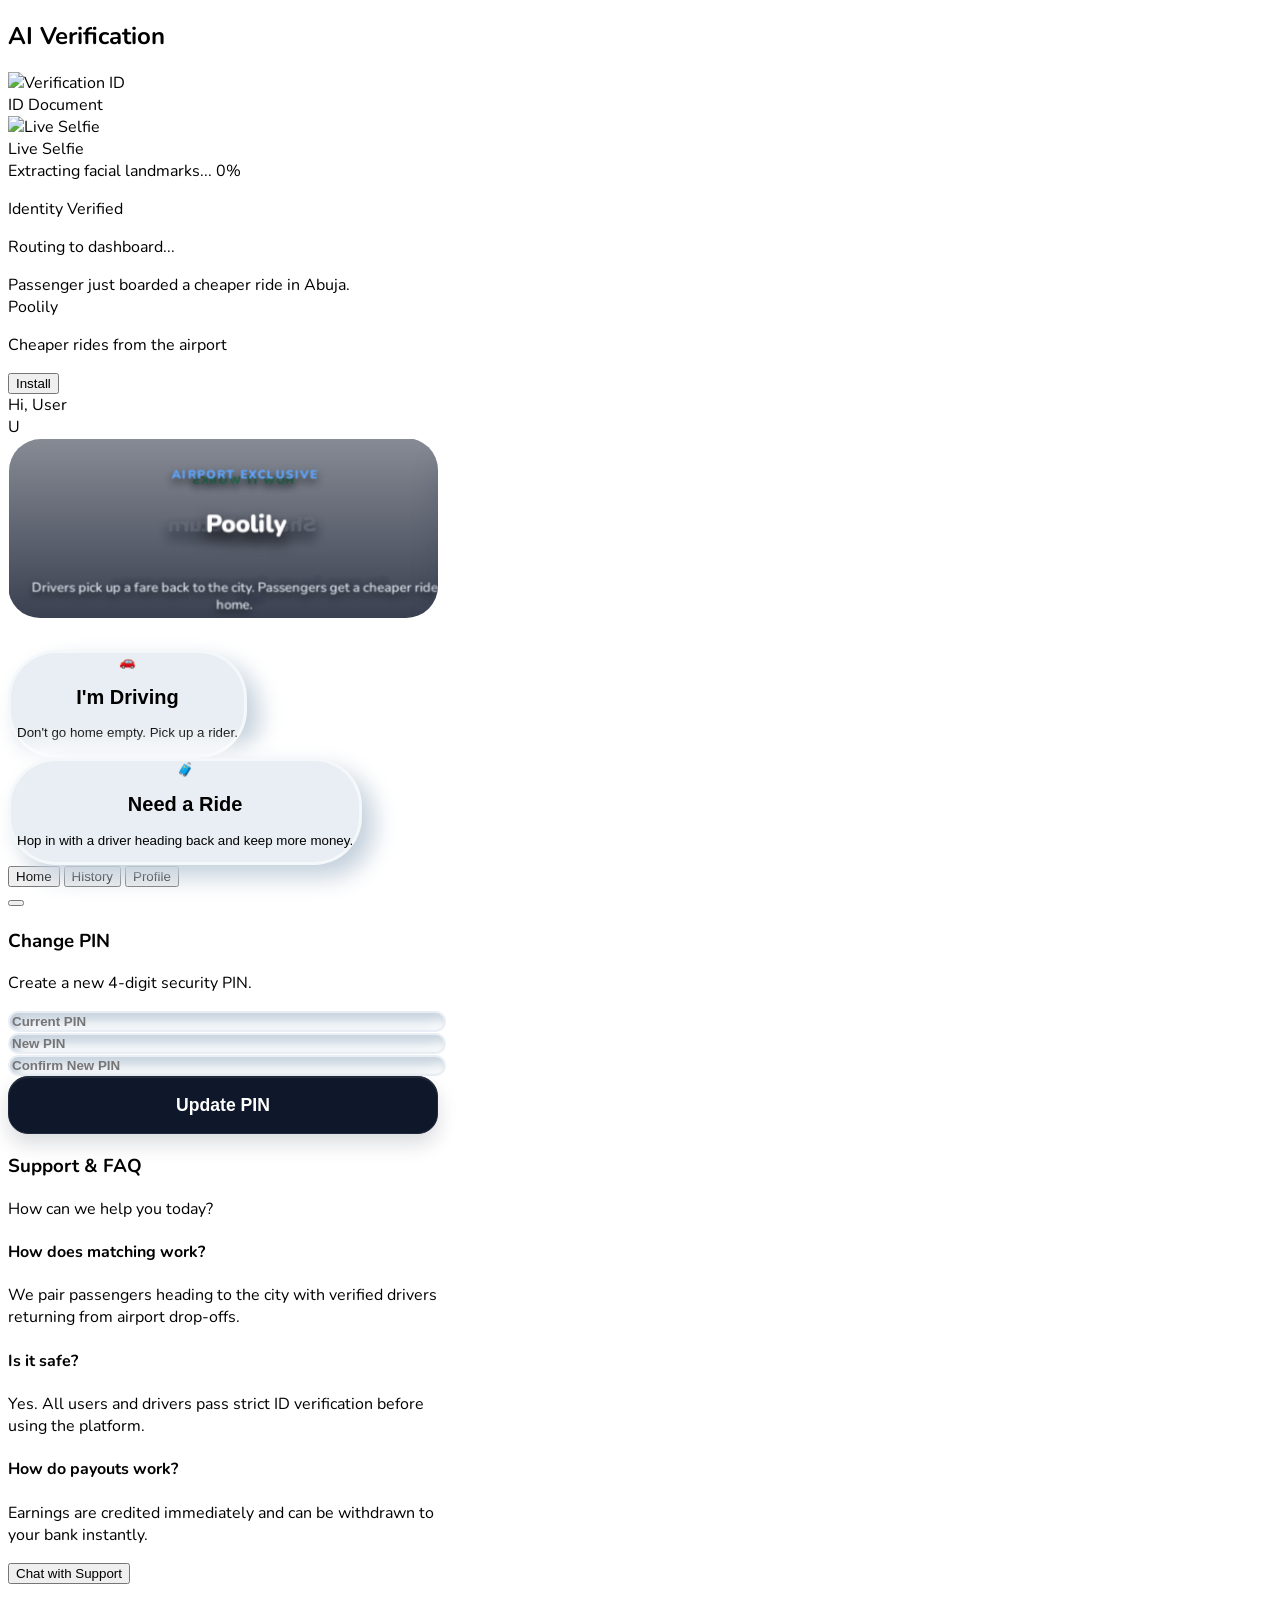
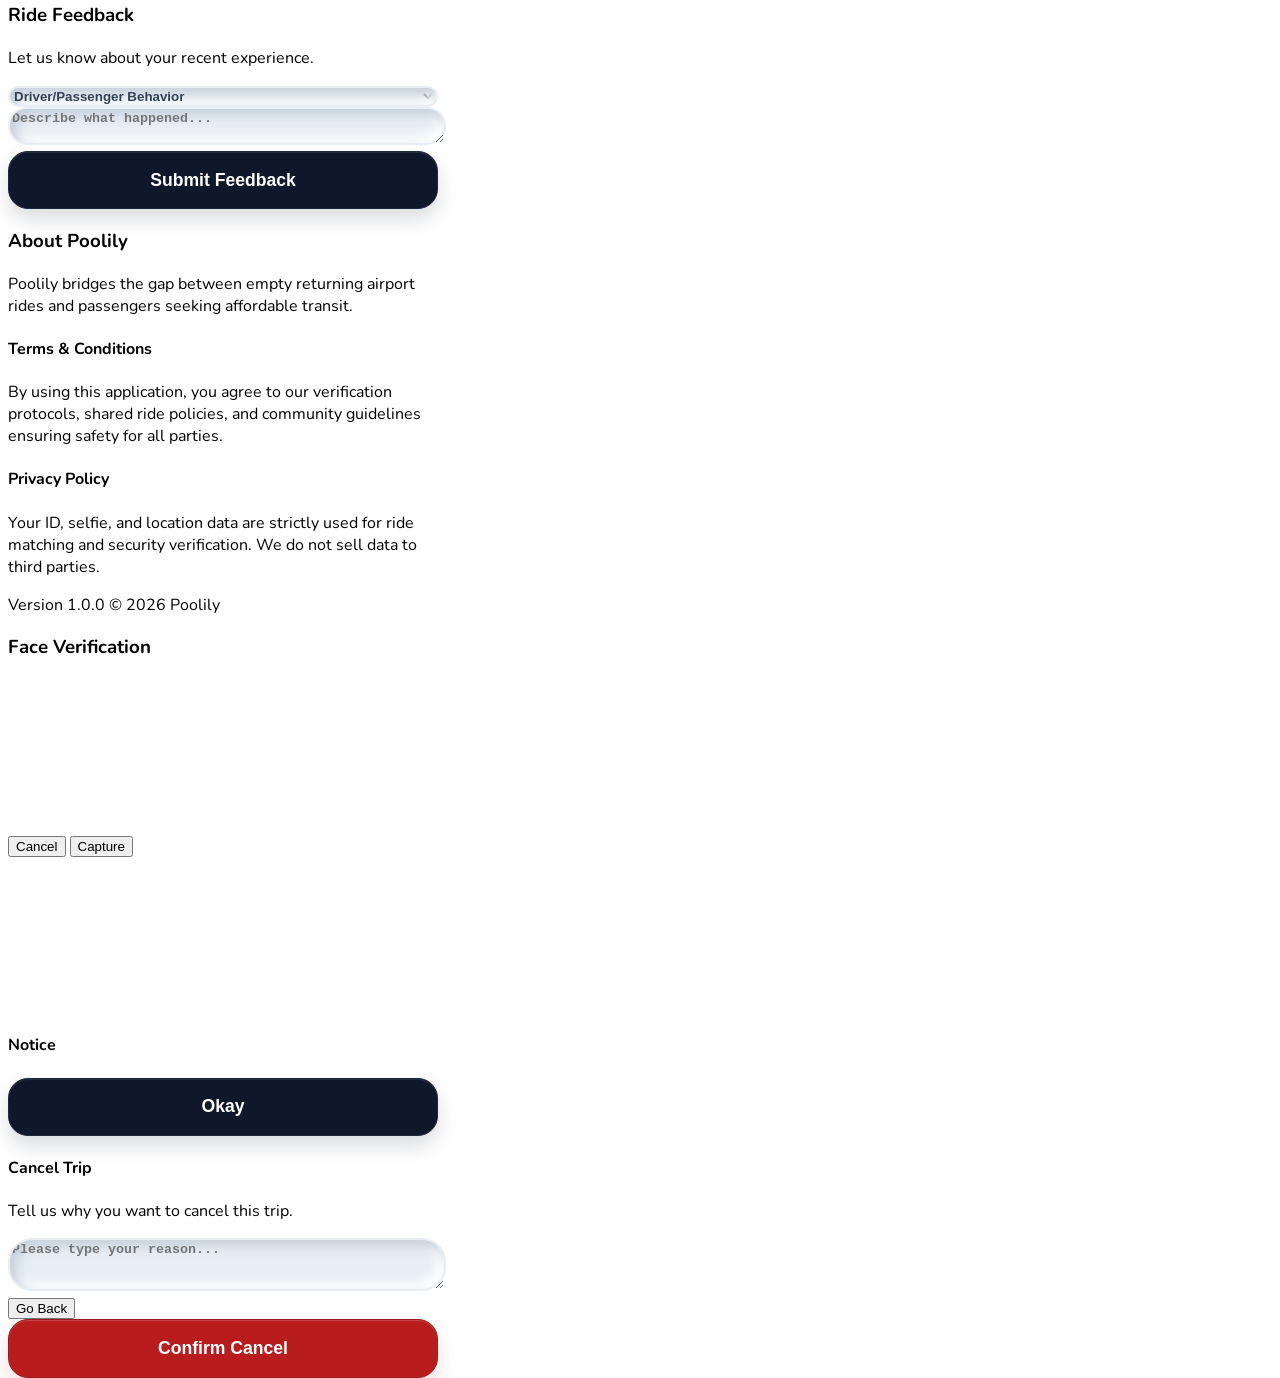
==== commit 28c5debf: "Add files via upload" ====
--- a/index.html
+++ b/index.html
@@ -15,6 +15,7 @@
     <meta name="language" content="English">
     <meta name="theme-color" content="#0f172a">
     <meta name="apple-mobile-web-app-capable" content="yes">
+    <meta name="mobile-web-app-capable" content="yes">
     <meta name="apple-mobile-web-app-status-bar-style" content="black-translucent">
     <meta name="apple-mobile-web-app-title" content="Poolily">
 
@@ -87,6 +88,9 @@
     <!-- Mapbox GL JS -->
     <link href="https://api.mapbox.com/mapbox-gl-js/v3.2.0/mapbox-gl.css" rel="stylesheet">
     <script src="https://api.mapbox.com/mapbox-gl-js/v3.2.0/mapbox-gl.js"></script>
+
+    <!-- Runtime Config -->
+    <script src="./app.config.js"></script>
  
     <!-- Face API Library for Real Facial Recognition -->
     <script src="https://cdn.jsdelivr.net/npm/face-api.js@0.22.2/dist/face-api.min.js"></script>
@@ -561,7 +565,7 @@
                 </div>
             </div>
  
-            <button id="btn-auth-submit" onclick="validateAuth()" class="btn-primary-3d mt-8 shrink-0">Create Profile</button>
+            <button id="btn-auth-submit" onclick="validateAuth(this)" class="btn-primary-3d mt-8 shrink-0">Create Profile</button>
             <div id="auth-server-message" class="hidden mt-4 rounded-2xl border px-4 py-3 text-sm font-bold"></div>
         </div>
  
@@ -671,7 +675,7 @@
                             <p class="text-xs font-black text-green-600">Poolily fare: ₦0 • You save: ₦0</p>
                         </div>
 
-	                    <button id="btn-request" onclick="startSearching()" class="btn-primary-3d mt-3 shrink-0 relative z-20">Request City Ride</button>
+	                    <button id="btn-request" onclick="startSearching(this)" class="btn-primary-3d mt-3 shrink-0 relative z-20">Request City Ride</button>
 	                </div>
 	            </div>
 	        </div>
@@ -792,7 +796,7 @@
                     </div>
  
                     <div class="flex gap-3 w-full">
-                        <button onclick="endTrip()" class="flex-1 btn-danger-3d !py-4 !text-base">End Trip</button>
+                        <button onclick="endTrip(this)" class="flex-1 btn-danger-3d !py-4 !text-base">End Trip</button>
                         <!-- Share Ride Button (Passenger Only) -->
                         <button id="btn-share-ride" onclick="shareRideDetails()" class="hidden bg-green-500 text-white font-black text-sm px-5 py-4 rounded-[1.25rem] shadow-[0_8px_16px_rgba(34,197,94,0.3)] flex items-center justify-center gap-2 active:scale-95 transition-all shrink-0 border border-green-400">
                             <i data-lucide="message-circle" class="fill-current text-white" width="18"></i> Share Ride
@@ -1061,8 +1065,8 @@
             <canvas id="camera-canvas" class="hidden"></canvas>
         </div>
 
-        <div id="system-message-modal" class="fixed inset-0 bg-slate-900/75 z-[350] hidden items-center justify-center p-6 backdrop-blur-sm opacity-0 transition-opacity duration-300">
-            <div id="system-message-inner" class="w-full max-w-[340px] bg-[#e8eef3] rounded-[2rem] p-6 shadow-[0_20px_60px_rgba(0,0,0,0.35)] border border-white/70 transform scale-95 transition-transform duration-300">
+        <div id="system-message-modal" class="fixed inset-0 bg-slate-900/35 z-[350] hidden items-end justify-center p-4 pb-[max(1rem,env(safe-area-inset-bottom))] backdrop-blur-[2px] opacity-0 transition-opacity duration-300 pointer-events-none">
+            <div id="system-message-inner" class="w-full max-w-[360px] bg-[#e8eef3] rounded-[1.8rem] p-5 shadow-[0_20px_60px_rgba(0,0,0,0.28)] border border-white/70 transform translate-y-6 transition-transform duration-300 pointer-events-auto">
                 <div class="flex items-start gap-3">
                     <div id="system-message-icon-wrap" class="w-11 h-11 rounded-xl bg-blue-100 text-blue-600 flex items-center justify-center shrink-0">
                         <i id="system-message-icon" data-lucide="info" width="20"></i>
@@ -1076,15 +1080,15 @@
             </div>
         </div>
 
-        <div id="cancel-trip-modal" class="fixed inset-0 bg-slate-900/75 z-[360] hidden items-center justify-center p-6 backdrop-blur-sm opacity-0 transition-opacity duration-300">
-            <div id="cancel-trip-inner" class="w-full max-w-[360px] bg-[#e8eef3] rounded-[2rem] p-5 shadow-[0_20px_60px_rgba(0,0,0,0.35)] border border-white/70 transform scale-95 transition-transform duration-300">
+        <div id="cancel-trip-modal" class="fixed inset-0 bg-slate-900/45 z-[360] hidden items-end justify-center p-4 pb-[max(1rem,env(safe-area-inset-bottom))] backdrop-blur-sm opacity-0 transition-opacity duration-300">
+            <div id="cancel-trip-inner" class="w-full max-w-[360px] bg-[#e8eef3] rounded-[1.8rem] p-5 shadow-[0_20px_60px_rgba(0,0,0,0.35)] border border-white/70 transform translate-y-6 transition-transform duration-300">
                 <h4 class="text-xl font-black text-slate-800 mb-1">Cancel Trip</h4>
                 <p id="cancel-trip-subtitle" class="text-xs font-bold text-slate-500 mb-4">Tell us why you want to cancel this trip.</p>
                 <div id="cancel-trip-options" class="space-y-2"></div>
                 <textarea id="cancel-trip-other" class="hidden input-3d w-full px-4 py-3 mt-3 text-sm font-bold bg-white/80" rows="3" placeholder="Please type your reason..."></textarea>
                 <div class="flex gap-2 mt-4">
                     <button onclick="closeCancelTripModal()" class="flex-1 py-3 rounded-xl font-black text-slate-600 bg-white border border-slate-200 active:scale-95 transition-transform">Go Back</button>
-                    <button onclick="submitTripCancellation()" class="flex-1 btn-danger-3d !py-3">Confirm Cancel</button>
+                    <button onclick="submitTripCancellation(this)" class="flex-1 btn-danger-3d !py-3">Confirm Cancel</button>
                 </div>
             </div>
         </div>
@@ -1093,25 +1097,31 @@
  
     <!-- Application Logic -->
     <script>
-        // Mapbox Access Token (Replace with your own)
-        const mapboxToken = 'pk.eyJ1IjoiYWVyb3Bvb2wiLCJhIjoiY21tamRpY2N6MWkycDJvczZ5dmVkYjZiaiJ9.Vx88t1T4vmyJhcHWT9Bggg';
- 
+        const runtimeConfig = window.POOLILY_RUNTIME_CONFIG || {};
+        const mapboxToken = String(runtimeConfig.mapboxToken || '').trim();
+        const MAPBOX_STYLE_URL = String(runtimeConfig.mapStyle || 'mapbox://styles/mapbox/standard').trim();
+        const MAP_DEFAULT_ZOOM = Number(runtimeConfig.mapDefaultZoom || 14.5);
+        const MAP_ROUTE_MAX_ZOOM = Number(runtimeConfig.mapRouteMaxZoom || 16.5);
+        const FACE_MATCH_MAX_DISTANCE = Number(runtimeConfig.faceMatchMaxDistance || 0.42);
+        const FACE_MIN_DETECTION_SCORE = Number(runtimeConfig.faceMinDetectionScore || 0.8);
+        const TRACKING_ARRIVAL_RADIUS_METERS = Number(runtimeConfig.trackingArrivalRadiusMeters || 50);
+
         // Bank List Data
-        const bankListJSON = {
-            "9 payment service Bank": "120001", "AB MICROFINANCE BANK": "090270", "ABBEY MORTGAGE BANK": "070010",
-            "ABOVE ONLY MICROFINANCE BANK": "090260", "ABU MICROFINANCE BANK": "090197", "ACCESS BANK": "000014",
-            "ACCESSMONEY": "100013", "ACCION MFB": "090134", "ADDOSSER MFBB": "090160", "ADEYEMI COLLEGE STAFF MICROFINANCE BANK": "090268",
-            "ADVANS LA FAYETTE MFB": "090155", "AG MORTGAGE BANK PLC": "100028", "AGOSASA MICROFINANCE BANK": "090371",
-            "AL-BARKAH MFB": "090133", "ALEKUN MICROFINANCE BANK": "090259", "ALERT MFB": "090297", "ALHAYAT MFB": "090277",
-            "ALLWORKERS MFB": "090131", "ALPHAKAPITAL MFB": "090169", "AMJU MFB": "090180", "AMML MFB": "090116",
-            "APEKS MICROFINANCE BANK": "090143", "APPLE MICROFINANCE BANK": "090376", "ARISE MFB": "090282",
-            "CHAMPION MFB": "090123", "CITIBANK": "000009", "ECOBANK": "000010", "FIDELITY BANK": "000007",
-            "FIRST BANK": "000016", "FCMB": "000003", "GTBANK": "000013", "HERITAGE BANK": "000020",
-            "KEYSTONE BANK": "000002", "KUDA BANK": "090267", "MONIEPOINT": "090405", "OPAY": "090273",
-            "PALMPAY": "090279", "POLARIS BANK": "000008", "PROVIDUS BANK": "000023", "STANBIC IBTC": "000012",
-            "STANDARD CHARTERED": "000021", "STERLING BANK": "000001", "TAJ BANK": "000026", "UBA": "000018",
-            "UNION BANK": "000015", "UNITY BANK": "000011", "VFD MFB": "090110", "WEMA BANK": "000017", "ZENITH BANK": "000015"
-        };
+        const BANK_NAMES = [
+            "Access Bank", "Citibank", "Ecobank", "Fidelity Bank", "First Bank", "FCMB", "GTBank",
+            "Heritage Bank", "Keystone Bank", "Kuda Bank", "Moniepoint", "OPay", "PalmPay",
+            "Polaris Bank", "Providus Bank", "Stanbic IBTC", "Standard Chartered", "Sterling Bank",
+            "Taj Bank", "UBA", "Union Bank", "Unity Bank", "VFD MFB", "Wema Bank", "Zenith Bank"
+        ];
+        const ID_SAMPLE_LIBRARY = [
+            { type: 'license', label: "Driver's License", src: "./idSamples/Driver's Licence.jpeg" },
+            { type: 'nin', label: 'National ID Card', src: "./idSamples/National-ID.jpg" },
+            { type: 'nin', label: 'NIMC Slip', src: './idSamples/Nimc Slip.png' },
+            { type: 'passport', label: 'Passport Sample', src: './idSamples/Passport Sample.png' },
+            { type: 'passport', label: 'Old Passport', src: './idSamples/Old Passport.jpeg' },
+            { type: 'passport', label: 'Old Passport Complete', src: './idSamples/Old Passport complete.jpeg' }
+        ];
+        const ID_TEMPLATE_MATCH_MIN_SCORE = Number(runtimeConfig.idTemplateMatchMinScore || 0.72);
  
         function formatNaira(value) {
             return `₦${Math.max(0, Math.round(value)).toLocaleString()}`;
@@ -1194,11 +1204,18 @@
         let deferredInstallPrompt = null;
         let isStandaloneInstalled = false;
         let brandTaglineInterval = null;
+        let isApplyingPopState = false;
+        let verifyAccountTimer = null;
+        let verifyAccountToken = 0;
+        let systemMessageAnchorTarget = null;
+        const actionLocks = {};
+        const MAX_IMAGE_SIDE = 1280;
+        const IMAGE_COMPRESSION_QUALITY = 0.72;
         const STORAGE_KEYS = {
             backendUrl: 'poolily_backend_url',
             userSession: 'poolily_user_session'
         };
-        const DEFAULT_BACKEND_ENDPOINT = 'https://script.google.com/macros/s/AKfycbyQ6h_6TUR5TRMDbs4lKIyXIkiKvVUvP091SllczKWGd4TMET6WJxwwr-AIPjpV7ALY5w/exec';
+        const DEFAULT_BACKEND_ENDPOINT = 'https://objcsfzlelbdswfcaerb.supabase.co/functions/v1/poolily-gateway';
         const BACKEND_ENDPOINT = (window.POOLILY_BACKEND_URL || localStorage.getItem(STORAGE_KEYS.backendUrl) || DEFAULT_BACKEND_ENDPOINT).trim();
 
         // State
@@ -1443,6 +1460,7 @@
             applyPriceTagCharAnimation();
             isStandaloneInstalled = window.matchMedia('(display-mode: standalone)').matches || window.navigator.standalone === true;
             updateInstallButtonVisibility();
+            syncRouteState(true);
 
             if ('serviceWorker' in navigator && (location.protocol === 'https:' || location.hostname === 'localhost')) {
                 navigator.serviceWorker.register('./sw.js').catch((err) => {
@@ -1460,7 +1478,9 @@
             });
 
             if (!isBackendConfigured()) {
-                console.warn('Poolily backend URL is not configured. Run setPoolilyBackendUrl("YOUR_APPS_SCRIPT_WEB_APP_URL") in console.');
+                console.warn('Poolily backend URL is not configured. Run setPoolilyBackendUrl("YOUR_SUPABASE_FUNCTION_URL") in console.');
+            } else if (state.user) {
+                refreshWalletFromBackend({ silent: true });
             }
         };
 
@@ -1474,6 +1494,17 @@
             isStandaloneInstalled = true;
             deferredInstallPrompt = null;
             updateInstallButtonVisibility();
+        });
+
+        window.addEventListener('popstate', (event) => {
+            const route = event.state;
+            if (!route || route.poolilyRoute !== true) return;
+            isApplyingPopState = true;
+            try {
+                setStep(String(route.step || 'idle'), String(route.tab || 'home'), false);
+            } finally {
+                isApplyingPopState = false;
+            }
         });
 
         function initBrandTaglineRotator() {
@@ -1636,11 +1667,83 @@
         }
 
         function normalizePhone(phone) {
-            return String(phone || '').replace(/\D/g, '');
+            let digits = String(phone || '').replace(/\D/g, '');
+            if (!digits) return '';
+            if (digits.startsWith('234') && digits.length >= 13) {
+                digits = '0' + digits.slice(-10);
+            } else if (digits.length === 10) {
+                digits = '0' + digits;
+            } else if (digits.length > 11) {
+                digits = '0' + digits.slice(-10);
+            }
+            return digits;
         }
 
         function normalizeText(txt) {
             return String(txt || '').trim().toLowerCase();
+        }
+
+        function getRouteState() {
+            return {
+                poolilyRoute: true,
+                step: state.step,
+                tab: state.activeTab
+            };
+        }
+
+        function syncRouteState(replace = false) {
+            if (isApplyingPopState || !window.history || typeof window.history.pushState !== 'function') return;
+            const next = getRouteState();
+            const current = window.history.state;
+            if (current && current.poolilyRoute === true && current.step === next.step && current.tab === next.tab) {
+                if (replace) window.history.replaceState(next, '');
+                return;
+            }
+            if (replace) window.history.replaceState(next, '');
+            else window.history.pushState(next, '');
+        }
+
+        function readFileAsDataUrl(file) {
+            return new Promise((resolve, reject) => {
+                const reader = new FileReader();
+                reader.onload = (ev) => resolve(ev.target.result);
+                reader.onerror = () => reject(new Error('Failed to read image file'));
+                reader.readAsDataURL(file);
+            });
+        }
+
+        function resizeDataUrlImage(dataUrl, maxSide = MAX_IMAGE_SIDE, quality = IMAGE_COMPRESSION_QUALITY) {
+            return new Promise((resolve, reject) => {
+                const img = new Image();
+                img.onload = () => {
+                    let width = img.width;
+                    let height = img.height;
+                    const longest = Math.max(width, height);
+                    if (longest > maxSide) {
+                        const scale = maxSide / longest;
+                        width = Math.max(1, Math.round(width * scale));
+                        height = Math.max(1, Math.round(height * scale));
+                    }
+
+                    const canvas = document.createElement('canvas');
+                    canvas.width = width;
+                    canvas.height = height;
+                    const ctx = canvas.getContext('2d');
+                    if (!ctx) {
+                        reject(new Error('Failed to create image canvas'));
+                        return;
+                    }
+                    ctx.drawImage(img, 0, 0, width, height);
+                    resolve(canvas.toDataURL('image/jpeg', quality));
+                };
+                img.onerror = () => reject(new Error('Failed to load image'));
+                img.src = dataUrl;
+            });
+        }
+
+        async function compressImageFile(file) {
+            const rawDataUrl = await readFileAsDataUrl(file);
+            return resizeDataUrlImage(rawDataUrl);
         }
 
         function setAuthServerMessage(type, msg) {
@@ -1676,9 +1779,36 @@
             btn.innerText = btn.dataset.defaultText || (state.authMode === 'signup' ? 'Create Profile' : 'Log In');
         }
 
+        function setButtonProcessing(btn, isProcessing, loadingText = 'Processing...') {
+            if (!btn) return;
+            if (isProcessing) {
+                if (!btn.dataset.defaultText) btn.dataset.defaultText = btn.innerText.trim();
+                btn.disabled = true;
+                btn.classList.add('opacity-70', 'cursor-not-allowed');
+                btn.innerHTML = `<span class="inline-flex items-center gap-2"><i data-lucide="loader-2" class="animate-spin" width="16"></i> ${loadingText}</span>`;
+                lucide.createIcons();
+            } else {
+                btn.disabled = false;
+                btn.classList.remove('opacity-70', 'cursor-not-allowed');
+                btn.innerText = btn.dataset.defaultText || btn.innerText;
+            }
+        }
+
+        function beginActionLock(key, btn, loadingText = 'Processing...') {
+            if (actionLocks[key]) return false;
+            actionLocks[key] = true;
+            setButtonProcessing(btn, true, loadingText);
+            return true;
+        }
+
+        function endActionLock(key, btn) {
+            actionLocks[key] = false;
+            setButtonProcessing(btn, false);
+        }
+
         async function backendRequest(action, payload = {}) {
             if (!isBackendConfigured()) {
-                throw new Error('Backend is not configured. Set your Apps Script URL with setPoolilyBackendUrl("...").');
+                throw new Error('Backend is not configured. Set your Supabase function URL with setPoolilyBackendUrl("...").');
             }
 
             const controller = new AbortController();
@@ -1713,12 +1843,64 @@
             }
         }
 
-        function hydrateUserFromBackend(raw, fallbackRole) {
+        async function refreshWalletFromBackend(options = {}) {
+            const silent = options.silent !== false;
+            if (!state.user || !isBackendConfigured()) return false;
+
+            try {
+                const response = await backendRequest('getWalletStatus', {
+                    userId: state.user.id,
+                    phone: state.user.phone,
+                    role: state.role
+                });
+                if (!response || !response.user) return false;
+
+                hydrateUserFromBackend({
+                    ...state.user,
+                    ...response.user
+                }, state.role);
+                renderProfile();
+                return true;
+            } catch (err) {
+                if (!silent) {
+                    showSystemMessage(err.message || 'Could not refresh wallet status.', 'Wallet Sync Failed', 'error');
+                }
+                return false;
+            }
+        }
+
+        function normalizeWalletAccountNumber(value) {
+            if (typeof value === 'string') return value;
+            if (typeof value === 'number' && Number.isFinite(value)) return String(value);
+            if (value && typeof value === 'object') {
+                if (typeof value.accountNumber === 'string' || typeof value.accountNumber === 'number') {
+                    return String(value.accountNumber);
+                }
+                if (typeof value.value === 'string' || typeof value.value === 'number') {
+                    return String(value.value);
+                }
+            }
+            return "";
+        }
+
+        function formatWalletAccountNumber(value) {
+            const digits = normalizeWalletAccountNumber(value).replace(/\D/g, '');
+            if (!digits) return 'Not available';
+            return digits.replace(/(\d{4})(\d{4})(\d{2,})/, '$1 $2 $3');
+        }
+
+        function normalizeUserState(rawUser, fallbackRole) {
+            const raw = rawUser || {};
             const role = raw.role || fallbackRole || state.role || 'passenger';
-            const balance = Number(raw.walletBalance || 0);
-            const walletHistory = Array.isArray(raw.walletHistory) ? raw.walletHistory : [];
-
-            state.user = {
+            const balance = Number(raw.walletBalance ?? raw.wallet?.balance ?? 0);
+            const walletHistory = Array.isArray(raw.walletHistory)
+                ? raw.walletHistory
+                : (Array.isArray(raw.wallet?.history) ? raw.wallet.history : []);
+            const walletAccountNumber = normalizeWalletAccountNumber(
+                raw.walletAccountNumber ?? raw.wallet?.accountNumber
+            ) || ("5770" + Math.floor(100000 + Math.random() * 900000));
+
+            return {
                 id: raw.userId || raw.id || `usr-${Date.now()}`,
                 name: raw.name || 'Poolily User',
                 phone: raw.phone || '',
@@ -1731,12 +1913,17 @@
                 profilePhoto: raw.profilePhoto || null,
                 wallet: {
                     balance: Number.isFinite(balance) ? balance : 0,
-                    accountNumber: raw.walletAccountNumber || "5770" + Math.floor(100000 + Math.random() * 900000),
-                    bank: raw.walletBank || "Stanbic IBTC",
+                    accountNumber: walletAccountNumber,
+                    bank: raw.walletBank || raw.wallet?.bank || "Stanbic IBTC",
                     history: walletHistory
                 },
                 bankDetails: raw.bankDetails || { bankCode: "", accountNumber: "", accountName: "" }
             };
+        }
+
+        function hydrateUserFromBackend(raw, fallbackRole) {
+            const role = raw.role || fallbackRole || state.role || 'passenger';
+            state.user = normalizeUserState(raw, role);
             state.role = role;
             persistUserSession();
         }
@@ -1761,18 +1948,29 @@
                 if (!raw) return;
                 const parsed = JSON.parse(raw);
                 if (!parsed || !parsed.user) return;
-                state.user = parsed.user;
                 state.role = parsed.role || parsed.user.role || null;
+                state.user = normalizeUserState(parsed.user, state.role);
             } catch (_) {}
         }
 
-        async function syncRecord(entity, data, mode = 'append', idField = '', idValue = '') {
-            if (!isBackendConfigured()) return;
-            try {
-                await backendRequest('syncRecord', { entity, data, mode, idField, idValue });
-            } catch (err) {
-                console.warn('Sync error:', err.message || err);
-            }
+        async function syncRecord(entity, data, mode = 'append', idField = '', idValue = '', required = false) {
+            if (!isBackendConfigured()) {
+                if (required) throw new Error('Backend is not configured.');
+                return false;
+            }
+            const maxAttempts = required ? 2 : 1;
+            let lastErr = null;
+            for (let i = 0; i < maxAttempts; i++) {
+                try {
+                    await backendRequest('syncRecord', { entity, data, mode, idField, idValue });
+                    return true;
+                } catch (err) {
+                    lastErr = err;
+                    console.warn('Sync error:', err.message || err);
+                }
+            }
+            if (required && lastErr) throw lastErr;
+            return false;
         }
 
         function getAuthPayload() {
@@ -1890,17 +2088,18 @@
             });
         }
  
-        function setTab(tab) {
+        function setTab(tab, syncHistory = true) {
             // Allow bottom nav to return user to the main tab shell from flow screens.
             if (state.user && state.step !== 'idle') {
-                setStep('idle', tab);
+                setStep('idle', tab, syncHistory);
                 return;
             }
             state.activeTab = tab;
             updateUI();
-        }
- 
-        function setStep(newStep, newTab = null) {
+            if (syncHistory) syncRouteState();
+        }
+ 
+        function setStep(newStep, newTab = null, syncHistory = true) {
             state.step = newStep;
             if (newTab) state.activeTab = newTab;
 
@@ -1923,6 +2122,7 @@
             }
  
             updateUI();
+            if (syncHistory) syncRouteState();
             
             setTimeout(() => {
                 if (state.destMapInstance && state.step === 'destination') state.destMapInstance.resize();
@@ -1948,6 +2148,8 @@
  
         let authSelfieData = null;
         let authIdData = null;
+        let authIdTemplateMatch = null;
+        let idSampleSignaturesPromise = null;
  
         // Auth Logic
         function setAuthMode(mode) {
@@ -1988,29 +2190,160 @@
             }
         }
  
-        function handleAuthSelfieUpload(e) {
-            if (e.target.files[0]) {
-                const reader = new FileReader();
-                reader.onload = (ev) => {
-                    authSelfieData = ev.target.result;
-                    document.getElementById('auth-selfie-preview').innerHTML = `<img src="${ev.target.result}" class="w-full h-full object-cover rounded-full" />`;
-                    const err = document.getElementById('auth-selfie-error');
-                    if(err) { err.classList.add('hidden'); err.classList.remove('flex'); }
-                };
-                reader.readAsDataURL(e.target.files[0]);
-            }
-        }
- 
-        function handleAuthIdUpload(e) {
+        async function handleAuthSelfieUpload(e) {
+            const file = e.target.files && e.target.files[0];
+            if (!file) return;
+            try {
+                authSelfieData = await compressImageFile(file);
+            } catch (err) {
+                console.warn('Selfie compression failed, using original image:', err);
+                authSelfieData = await readFileAsDataUrl(file);
+            }
+            document.getElementById('auth-selfie-preview').innerHTML = `<img src="${authSelfieData}" class="w-full h-full object-cover rounded-full" />`;
+            const err = document.getElementById('auth-selfie-error');
+            if(err) { err.classList.add('hidden'); err.classList.remove('flex'); }
+        }
+ 
+        async function handleAuthIdUpload(e) {
             const status = document.getElementById('auth-id-status');
             if(e.target.files.length > 0) {
-                status.innerText = 'Uploaded: ' + e.target.files[0].name;
-                status.className = 'text-green-600 text-sm font-black mt-2 text-center bg-white/50 py-1 rounded-full mx-8 border border-white';
-                
-                const reader = new FileReader();
-                reader.onload = (ev) => { authIdData = ev.target.result; };
-                reader.readAsDataURL(e.target.files[0]);
-            }
+                const file = e.target.files[0];
+                try {
+                    authIdData = await compressImageFile(file);
+                } catch (err) {
+                    console.warn('ID compression failed, using original image:', err);
+                    authIdData = await readFileAsDataUrl(file);
+                }
+                status.innerText = 'Checking document format...';
+                status.className = 'text-blue-600 text-sm font-black mt-2 text-center bg-white/50 py-1 rounded-full mx-8 border border-white';
+                authIdTemplateMatch = null;
+                try {
+                    const result = await inferIdDocumentType(authIdData);
+                    authIdTemplateMatch = result;
+                    const typeSelect = document.getElementById('auth-idType');
+                    if (typeSelect && result && result.confident && result.type) {
+                        typeSelect.value = result.type;
+                        handleIdTypeChange();
+                    }
+                    if (result && result.confident) {
+                        status.innerText = `Detected ${result.label} template (${Math.round(result.score * 100)}%)`;
+                        status.className = 'text-green-600 text-sm font-black mt-2 text-center bg-white/50 py-1 rounded-full mx-8 border border-white';
+                    } else if (result && result.label) {
+                        status.innerText = `Closest match is ${result.label}, but the upload is still too different from our ID samples.`;
+                        status.className = 'text-red-500 text-sm font-black mt-2 text-center bg-white/50 py-1 rounded-full mx-8 border border-red-200';
+                    } else {
+                        status.innerText = 'This upload does not match a supported ID sample clearly enough.';
+                        status.className = 'text-red-500 text-sm font-black mt-2 text-center bg-white/50 py-1 rounded-full mx-8 border border-red-200';
+                    }
+                } catch (err) {
+                    console.warn('ID template matching failed:', err);
+                    authIdTemplateMatch = { confident: false, score: 0, type: '', label: '' };
+                    status.innerText = 'Could not verify this document format. Please upload a clearer ID image.';
+                    status.className = 'text-red-500 text-sm font-black mt-2 text-center bg-white/50 py-1 rounded-full mx-8 border border-red-200';
+                }
+            }
+        }
+
+        function loadImageElement(src) {
+            return new Promise((resolve, reject) => {
+                const img = new Image();
+                img.crossOrigin = 'anonymous';
+                img.onload = () => resolve(img);
+                img.onerror = () => reject(new Error(`Could not load image: ${src}`));
+                img.src = encodeURI(src);
+            });
+        }
+
+        function buildImageSignature(img) {
+            const canvas = document.createElement('canvas');
+            const ctx = canvas.getContext('2d');
+            const size = 32;
+            canvas.width = size;
+            canvas.height = size;
+            if (!ctx) throw new Error('Canvas context unavailable');
+
+            ctx.fillStyle = '#ffffff';
+            ctx.fillRect(0, 0, size, size);
+
+            const scale = Math.min(size / img.width, size / img.height);
+            const drawWidth = Math.max(1, Math.round(img.width * scale));
+            const drawHeight = Math.max(1, Math.round(img.height * scale));
+            const offsetX = Math.round((size - drawWidth) / 2);
+            const offsetY = Math.round((size - drawHeight) / 2);
+            ctx.drawImage(img, offsetX, offsetY, drawWidth, drawHeight);
+
+            const { data } = ctx.getImageData(0, 0, size, size);
+            const grayscale = [];
+            let total = 0;
+            let edgeTotal = 0;
+            for (let y = 0; y < size; y += 1) {
+                for (let x = 0; x < size; x += 1) {
+                    const idx = (y * size + x) * 4;
+                    const gray = (data[idx] * 0.299) + (data[idx + 1] * 0.587) + (data[idx + 2] * 0.114);
+                    grayscale.push(gray);
+                    total += gray;
+                    if (x > 0) edgeTotal += Math.abs(gray - grayscale[grayscale.length - 2]);
+                    if (y > 0) edgeTotal += Math.abs(gray - grayscale[(y - 1) * size + x]);
+                }
+            }
+            const mean = total / grayscale.length;
+            const hash = grayscale.map((v) => (v > mean ? '1' : '0')).join('');
+            return {
+                hash,
+                mean,
+                edgeDensity: edgeTotal / grayscale.length,
+                aspectRatio: img.width / img.height,
+            };
+        }
+
+        function hammingSimilarity(a, b) {
+            if (!a || !b || a.length !== b.length) return 0;
+            let matches = 0;
+            for (let i = 0; i < a.length; i += 1) {
+                if (a[i] === b[i]) matches += 1;
+            }
+            return matches / a.length;
+        }
+
+        function compareImageSignatures(uploadSig, sampleSig) {
+            const hashScore = hammingSimilarity(uploadSig.hash, sampleSig.hash);
+            const aspectPenalty = Math.min(1, Math.abs(uploadSig.aspectRatio - sampleSig.aspectRatio) / 1.4);
+            const edgePenalty = Math.min(1, Math.abs(uploadSig.edgeDensity - sampleSig.edgeDensity) / 40);
+            const brightnessPenalty = Math.min(1, Math.abs(uploadSig.mean - sampleSig.mean) / 80);
+            return (hashScore * 0.7) + ((1 - aspectPenalty) * 0.15) + ((1 - edgePenalty) * 0.1) + ((1 - brightnessPenalty) * 0.05);
+        }
+
+        async function loadIdSampleSignatures() {
+            if (!idSampleSignaturesPromise) {
+                idSampleSignaturesPromise = Promise.all(ID_SAMPLE_LIBRARY.map(async (sample) => {
+                    const img = await loadImageElement(sample.src);
+                    return { ...sample, signature: buildImageSignature(img) };
+                }));
+            }
+            return idSampleSignaturesPromise;
+        }
+
+        async function inferIdDocumentType(dataUrl) {
+            const [uploadImg, samples] = await Promise.all([
+                loadImageElement(dataUrl),
+                loadIdSampleSignatures()
+            ]);
+            const uploadSignature = buildImageSignature(uploadImg);
+            const scored = samples.map((sample) => ({
+                ...sample,
+                score: compareImageSignatures(uploadSignature, sample.signature)
+            })).sort((a, b) => b.score - a.score);
+
+            const best = scored[0];
+            const runnerUp = scored[1];
+            const scoreGap = best && runnerUp ? (best.score - runnerUp.score) : (best?.score || 0);
+            return {
+                type: best?.type || '',
+                label: best?.label || '',
+                score: best?.score || 0,
+                scoreGap: scoreGap || 0,
+                confident: !!best && best.score >= ID_TEMPLATE_MATCH_MIN_SCORE && scoreGap >= 0.035,
+            };
         }
  
         function handleIdTypeChange() {
@@ -2035,7 +2368,7 @@
             else { container.classList.add('hidden-screen'); }
         }
  
-        function handlePhoneInput(e) { clearError('phone-error'); e.target.value = e.target.value.replace(/\D/g, '').slice(0, 11); }
+        function handlePhoneInput(e) { clearError('phone-error'); e.target.value = e.target.value.replace(/\D/g, '').slice(0, 13); }
         function handlePinInput(e) { clearError('pin-error'); e.target.value = e.target.value.replace(/\D/g, '').slice(0, 4); }
         function handleIdNumberInput(e) {
             clearError('idNumber-error');
@@ -2155,19 +2488,22 @@
             }
         }
  
-        async function validateAuth() {
+        async function validateAuth(triggerBtn = null) {
             let isValid = true;
-            const phone = document.getElementById('auth-phone').value;
+            const rawPhone = document.getElementById('auth-phone').value;
+            const phone = normalizePhone(rawPhone);
             const pin = document.getElementById('auth-pin').value;
             
-            if (phone.length < 10) { showError('phone-error', 'Phone must be 10 or 11 digits', 'auth-phone'); isValid = false; }
+            if (phone.length < 11) { showError('phone-error', 'Phone must be a valid mobile number', 'auth-phone'); isValid = false; }
             if (pin.length !== 4) { showError('pin-error', 'PIN must be 4 digits', 'auth-pin'); isValid = false; }
  
             if (!isValid) return;
             if (!isBackendConfigured()) {
-                setAuthServerMessage('error', 'Backend is not configured. Open console and run setPoolilyBackendUrl("YOUR_APPS_SCRIPT_URL").');
+                setAuthServerMessage('error', 'Backend is not configured. Open console and run setPoolilyBackendUrl("YOUR_SUPABASE_FUNCTION_URL").');
                 return;
             }
+            if (actionLocks.auth_submit) return;
+            actionLocks.auth_submit = true;
 
             setAuthServerMessage('', '');
             setAuthSubmitLoading(true);
@@ -2197,6 +2533,11 @@
                         status.innerText = "Please upload ID document";
                         status.className = 'text-red-500 text-sm font-black mt-2 text-center bg-white/50 py-1 rounded-full mx-8 border border-red-200';
                         isValid = false;
+                    } else if (!authIdTemplateMatch || !authIdTemplateMatch.confident) {
+                        const status = document.getElementById('auth-id-status');
+                        status.innerText = "Upload a clearer supported ID document. The current image does not match our ID samples closely enough.";
+                        status.className = 'text-red-500 text-sm font-black mt-2 text-center bg-white/50 py-1 rounded-full mx-8 border border-red-200';
+                        isValid = false;
                     }
     
                     if (state.role === 'driver') {
@@ -2209,7 +2550,6 @@
                         const carModel = document.getElementById('auth-car-model').value;
                         const carType = document.getElementById('auth-car-type').value;
                         
-                        if(!bankCode) { showError('auth-acc-num-error', 'Select your bank', 'auth-driver-bank'); isValid = false; }
                         if(bankAccNum.length !== 10) { showError('auth-acc-num-error', '10 digit account required', 'auth-driver-acc-num'); isValid = false; }
                         if(!carYear || !carMake || !carModel || !carType) { showError('car-error', 'Select year, make, model and type', 'auth-car-year'); isValid = false; }
                     }
@@ -2222,6 +2562,16 @@
     
                     if (!isValid) return;
 
+                    const phoneCheck = await backendRequest('checkUserByPhone', { phone });
+                    if (phoneCheck.exists) {
+                        if (phoneCheck.role && phoneCheck.role !== state.role) {
+                            setAuthServerMessage('error', `This phone number is already registered as a ${phoneCheck.role} account.`);
+                        } else {
+                            setAuthServerMessage('error', 'This phone number is already registered. Please log in instead.');
+                        }
+                        return;
+                    }
+
                     const verified = await runFaceVerification();
                     if (!verified) {
                         setAuthServerMessage('error', 'Identity verification failed. Please re-upload clear selfie and ID photo.');
@@ -2237,10 +2587,10 @@
                         userId: state.user.id,
                         role: state.role,
                         phone: normalizePhone(state.user.phone)
-                    });
+                    }, 'append', '', '', true);
                 } else {
                     const response = await backendRequest('loginUser', {
-                        phone: normalizePhone(phone),
+                        phone,
                         role: state.role,
                         pin
                     });
@@ -2250,7 +2600,7 @@
                         userId: state.user.id,
                         role: state.role,
                         phone: normalizePhone(state.user.phone)
-                    });
+                    }, 'append', '', '', true);
                 }
 
                 setupDestinationScreen();
@@ -2267,6 +2617,7 @@
                 }
             } finally {
                 setAuthSubmitLoading(false);
+                actionLocks.auth_submit = false;
             }
         }
  
@@ -2327,24 +2678,27 @@
                 ]);
  
                 updateProgress(40, 'Locating face in ID Document...');
-                // Wait for image to load in DOM
                 await new Promise(r => { idImg.complete ? r() : idImg.onload = r });
-                const idResult = await faceapi.detectSingleFace(idImg).withFaceLandmarks().withFaceDescriptor();
-                
-                if (!idResult) throw new Error('Face not detected in ID photo.');
- 
+                const idFaces = await faceapi.detectAllFaces(idImg).withFaceLandmarks().withFaceDescriptors();
+                if (idFaces.length !== 1) throw new Error('ID photo must contain exactly one clear face.');
+                const idResult = idFaces[0];
+                if ((idResult.detection?.score || 0) < FACE_MIN_DETECTION_SCORE) {
+                    throw new Error('ID photo is too unclear for safe verification.');
+                }
+
                 updateProgress(70, 'Locating face in Live Selfie...');
                 await new Promise(r => { selfieImg.complete ? r() : selfieImg.onload = r });
-                const selfieResult = await faceapi.detectSingleFace(selfieImg).withFaceLandmarks().withFaceDescriptor();
- 
-                if (!selfieResult) throw new Error('Face not detected in Selfie.');
- 
+                const selfieFaces = await faceapi.detectAllFaces(selfieImg).withFaceLandmarks().withFaceDescriptors();
+                if (selfieFaces.length !== 1) throw new Error('Selfie must contain exactly one clear face.');
+                const selfieResult = selfieFaces[0];
+                if ((selfieResult.detection?.score || 0) < FACE_MIN_DETECTION_SCORE) {
+                    throw new Error('Selfie is too unclear for safe verification.');
+                }
+
                 updateProgress(90, 'Computing facial similarity...');
-                // Calculate Euclidean distance (lower is more similar)
                 const distance = faceapi.euclideanDistance(idResult.descriptor, selfieResult.descriptor);
                 
-                // Distance < 0.6 is a standard threshold for face-api.js
-                if (distance < 0.6) {
+                if (distance <= FACE_MATCH_MAX_DISTANCE) {
                     const matchScore = ((1 - distance) * 100).toFixed(1);
                     updateProgress(100, `Match Confirmed: ${matchScore}% Similarity`);
                     progBar.classList.replace('bg-blue-500', 'bg-green-500');
@@ -2365,7 +2719,7 @@
                     overlay.classList.remove('flex');
                     return true;
                 } else {
-                    throw new Error('Faces do not match. Identity verification failed.');
+                    throw new Error('Face match failed. Please retry with a clearer selfie.');
                 }
  
             } catch (err) {
@@ -2454,7 +2808,7 @@
                 if (walletBankInfo) walletBankInfo.classList.add('hidden');
             } else {
                 if (walletBankInfo) walletBankInfo.classList.remove('hidden');
-                document.getElementById('wallet-acc-num').innerText = state.user.wallet.accountNumber.replace(/(\d{4})(\d{4})(\d{2})/, '$1 $2 $3');
+                document.getElementById('wallet-acc-num').innerText = formatWalletAccountNumber(state.user.wallet.accountNumber);
                 document.getElementById('wallet-acc-name').innerText = `Poolily - ${state.user.name}`;
             }
             
@@ -2551,36 +2905,39 @@
             showSystemMessage(`Successfully withdrew ₦${amount.toLocaleString()} to your ${bank} account.`, "Withdrawal Successful", "success");
         }
  
-        function handleProfilePhoto(e) {
-            if (e.target.files && e.target.files[0]) {
-                const reader = new FileReader();
-                reader.onload = (ev) => {
-                    const img = document.getElementById('profile-display-img');
-                    img.src = ev.target.result;
-                    img.classList.remove('hidden');
-                    document.getElementById('profile-emoji-fallback').classList.add('hidden');
-                    if(state.user) {
-                        state.user.profilePhoto = ev.target.result;
-                        persistUserSession();
-                        syncRecord('Users', {
-                            userId: state.user.id,
-                            profilePhoto: state.user.profilePhoto
-                        }, 'upsert', 'userId', state.user.id);
-                    }
-                };
-                reader.readAsDataURL(e.target.files[0]);
+        async function handleProfilePhoto(e) {
+            const file = e.target.files && e.target.files[0];
+            if (!file) return;
+            let photoData = '';
+            try {
+                photoData = await compressImageFile(file);
+            } catch (err) {
+                console.warn('Profile photo compression failed, using original image:', err);
+                photoData = await readFileAsDataUrl(file);
+            }
+            const img = document.getElementById('profile-display-img');
+            img.src = photoData;
+            img.classList.remove('hidden');
+            document.getElementById('profile-emoji-fallback').classList.add('hidden');
+            if(state.user) {
+                state.user.profilePhoto = photoData;
+                persistUserSession();
+                syncRecord('Users', {
+                    userId: state.user.id,
+                    profilePhoto: state.user.profilePhoto
+                }, 'upsert', 'userId', state.user.id);
             }
         }
  
         function populateBanks() {
-            const sortedBanks = Object.keys(bankListJSON).sort();
+            const sortedBanks = [...BANK_NAMES].sort();
             // Target both the auth signup select and the profile select
             ['driver-bank-select', 'auth-driver-bank'].forEach(selectId => {
                 const select = document.getElementById(selectId);
                 if (select) {
                     sortedBanks.forEach(bank => {
                         const opt = document.createElement('option');
-                        opt.value = bankListJSON[bank];
+                        opt.value = bank;
                         opt.text = bank;
                         select.appendChild(opt);
                     });
@@ -2593,24 +2950,43 @@
             input.value = input.value.replace(/\D/g, '');
             const nameField = document.getElementById('driver-acc-name');
             const errorField = document.getElementById('payout-error');
+            if (!nameField || !errorField) return;
+            verifyAccountToken += 1;
+            const currentToken = verifyAccountToken;
+            if (verifyAccountTimer) {
+                clearTimeout(verifyAccountTimer);
+                verifyAccountTimer = null;
+            }
             
             if(input.value.length === 10) {
                 // Simulate verification delay
                 nameField.value = "Verifying...";
-                setTimeout(() => {
+                nameField.classList.remove('text-red-500', 'text-green-600');
+                nameField.classList.add('text-slate-500');
+                verifyAccountTimer = setTimeout(() => {
+                    verifyAccountTimer = null;
+                    if (currentToken !== verifyAccountToken) return;
+                    const liveInput = document.getElementById('driver-acc-num');
+                    const liveNameField = document.getElementById('driver-acc-name');
+                    const liveErrorField = document.getElementById('payout-error');
+                    if (!liveInput || !liveNameField || !liveErrorField || !document.body.contains(liveNameField)) return;
+                    if (liveInput.value.length !== 10) return;
                     // Auto match name for demo purposes if valid, else show error
                     if(state.user && state.user.name) {
-                        nameField.value = state.user.name.toUpperCase();
-                        nameField.classList.remove('text-red-500');
-                        nameField.classList.add('text-green-600');
-                        errorField.classList.add('hidden');
-                        errorField.classList.remove('flex');
+                        liveNameField.value = state.user.name.toUpperCase();
+                        liveNameField.classList.remove('text-red-500');
+                        liveNameField.classList.add('text-green-600');
+                        liveErrorField.classList.add('hidden');
+                        liveErrorField.classList.remove('flex');
                     }
                 }, 1000);
             } else {
                 nameField.value = "";
+                nameField.classList.remove('text-red-500');
                 nameField.classList.remove('text-green-600');
                 nameField.classList.add('text-slate-500');
+                errorField.classList.add('hidden');
+                errorField.classList.remove('flex');
             }
         }
  
@@ -2654,7 +3030,19 @@
             }, 300);
         }
 
-        function showSystemMessage(message, title = 'Notice', type = 'info') {
+        function positionSystemMessage() {
+            const inner = document.getElementById('system-message-inner');
+            if (!inner) return;
+
+            inner.style.position = 'fixed';
+            inner.style.width = `${Math.min(360, window.innerWidth - 24)}px`;
+            inner.style.left = `${Math.max(12, (window.innerWidth - Math.min(360, window.innerWidth - 24)) / 2)}px`;
+            inner.style.right = 'auto';
+            inner.style.top = 'auto';
+            inner.style.bottom = window.innerWidth < 768 ? '96px' : '24px';
+        }
+
+        function showSystemMessage(message, title = 'Notice', type = 'info', anchorTarget = null) {
             const modal = document.getElementById('system-message-modal');
             const inner = document.getElementById('system-message-inner');
             const titleEl = document.getElementById('system-message-title');
@@ -2662,6 +3050,7 @@
             const iconWrap = document.getElementById('system-message-icon-wrap');
             const icon = document.getElementById('system-message-icon');
             if (!modal || !inner || !titleEl || !textEl || !iconWrap || !icon) return;
+            systemMessageAnchorTarget = anchorTarget instanceof HTMLElement ? anchorTarget : null;
 
             titleEl.innerText = title;
             textEl.innerText = message;
@@ -2680,9 +3069,10 @@
             modal.classList.remove('hidden');
             modal.classList.add('flex');
             setTimeout(() => {
+                positionSystemMessage();
                 modal.classList.remove('opacity-0');
-                inner.classList.remove('scale-95');
-                inner.classList.add('scale-100');
+                inner.classList.remove('translate-y-6');
+                inner.classList.add('translate-y-0');
                 lucide.createIcons();
             }, 10);
         }
@@ -2693,12 +3083,19 @@
             if (!modal || !inner) return;
 
             modal.classList.add('opacity-0');
-            inner.classList.remove('scale-100');
-            inner.classList.add('scale-95');
+            inner.classList.remove('translate-y-0');
+            inner.classList.add('translate-y-6');
 
             setTimeout(() => {
                 modal.classList.add('hidden');
                 modal.classList.remove('flex');
+                inner.style.position = '';
+                inner.style.width = '';
+                inner.style.left = '';
+                inner.style.right = '';
+                inner.style.top = '';
+                inner.style.bottom = '';
+                systemMessageAnchorTarget = null;
             }, 300);
         }
 
@@ -2715,18 +3112,29 @@
             otherField.classList.add('hidden');
             state.cancellationReason = '';
 
-            optionsWrap.innerHTML = cancellationOptions.map(reason => `
-                <button onclick="selectCancelReason('${reason.replace(/'/g, "\\'")}')" class="w-full text-left bg-white border border-slate-200 rounded-xl px-3 py-2.5 text-sm font-black text-slate-700 hover:bg-slate-50 active:scale-[0.99] transition-all">
+            optionsWrap.innerHTML = cancellationOptions.map((reason, idx) => `
+                <button type="button" data-cancel-idx="${idx}" class="cancel-reason-option w-full text-left bg-white border border-slate-200 rounded-xl px-3 py-2.5 text-sm font-black text-slate-700 hover:bg-slate-50 active:scale-[0.99] transition-all">
                     ${reason}
                 </button>
             `).join('');
+            optionsWrap.querySelectorAll('.cancel-reason-option').forEach((btn) => {
+                btn.addEventListener('click', () => {
+                    const idx = Number(btn.dataset.cancelIdx);
+                    const selected = cancellationOptions[idx] || '';
+                    selectCancelReason(selected);
+                    optionsWrap.querySelectorAll('.cancel-reason-option').forEach((x) => {
+                        x.classList.remove('border-blue-500', 'bg-blue-50', 'text-blue-700');
+                    });
+                    btn.classList.add('border-blue-500', 'bg-blue-50', 'text-blue-700');
+                });
+            });
 
             modal.classList.remove('hidden');
             modal.classList.add('flex');
             setTimeout(() => {
                 modal.classList.remove('opacity-0');
-                inner.classList.remove('scale-95');
-                inner.classList.add('scale-100');
+                inner.classList.remove('translate-y-6');
+                inner.classList.add('translate-y-0');
             }, 10);
         }
 
@@ -2748,15 +3156,17 @@
             if (!modal || !inner) return;
 
             modal.classList.add('opacity-0');
-            inner.classList.remove('scale-100');
-            inner.classList.add('scale-95');
+            inner.classList.remove('translate-y-0');
+            inner.classList.add('translate-y-6');
             setTimeout(() => {
                 modal.classList.add('hidden');
                 modal.classList.remove('flex');
             }, 300);
         }
 
-        function submitTripCancellation() {
+        async function submitTripCancellation(triggerBtn = null) {
+            const btn = triggerBtn || document.activeElement;
+            if (!beginActionLock('submit_cancel_trip', btn, 'Cancelling...')) return;
             const otherField = document.getElementById('cancel-trip-other');
             let reason = state.cancellationReason;
             if (reason === 'Other') {
@@ -2764,11 +3174,16 @@
             }
             if (!reason) {
                 showSystemMessage('Please select a cancellation reason.', 'Reason Required', 'error');
+                endActionLock('submit_cancel_trip', btn);
                 return;
             }
 
             closeCancelTripModal();
-            finalizeTrip('cancelled', reason);
+            try {
+                await finalizeTrip('cancelled', reason);
+            } finally {
+                endActionLock('submit_cancel_trip', btn);
+            }
         }
  
         // --- CAMERA LOGIC --- //
@@ -2823,15 +3238,21 @@
             const video = document.getElementById('camera-feed');
             const canvas = document.getElementById('camera-canvas');
             const ctx = canvas.getContext('2d');
-            
-            canvas.width = video.videoWidth;
-            canvas.height = video.videoHeight;
-            
+            if (!ctx) return;
+            
+            const sourceWidth = video.videoWidth;
+            const sourceHeight = video.videoHeight;
+            const longest = Math.max(sourceWidth, sourceHeight);
+            const scale = longest > MAX_IMAGE_SIDE ? (MAX_IMAGE_SIDE / longest) : 1;
+            canvas.width = Math.max(1, Math.round(sourceWidth * scale));
+            canvas.height = Math.max(1, Math.round(sourceHeight * scale));
+            
+            ctx.setTransform(1, 0, 0, 1, 0, 0);
             ctx.translate(canvas.width, 0);
             ctx.scale(-1, 1);
             ctx.drawImage(video, 0, 0, canvas.width, canvas.height);
             
-            const dataUrl = canvas.toDataURL('image/jpeg', 0.8);
+            const dataUrl = canvas.toDataURL('image/jpeg', IMAGE_COMPRESSION_QUALITY);
             
             if (currentCameraTarget === 'auth') {
                 authSelfieData = dataUrl;
@@ -2892,12 +3313,12 @@
             banner.classList.remove('hidden');
         }
 
-        function ensurePassengerWalletFunded() {
+        function ensurePassengerWalletFunded(anchorTarget = null) {
             if (state.role !== 'passenger') return true;
             if (!state.user || !state.user.wallet) return true;
             if (state.user.wallet.balance > 0) return true;
 
-            showSystemMessage("Wallet balance is ₦0. Transfer to the account shown on your profile to fund your wallet before ordering a ride.", "Wallet Not Funded", "error");
+            showSystemMessage("Wallet balance is ₦0. Transfer to the account shown on your profile to fund your wallet before ordering a ride.", "Wallet Not Funded", "error", anchorTarget);
             setStep('idle', 'profile');
             setTimeout(() => {
                 const walletInfo = document.getElementById('wallet-bank-info');
@@ -2973,16 +3394,17 @@
             if (!state.destMapInstance) {
                 state.destMapInstance = new mapboxgl.Map({
                     container: 'dest-real-map',
-                    style: 'mapbox://styles/mapbox/streets-v12',
+                    style: MAPBOX_STYLE_URL,
                     center: [loc.lng, loc.lat],
-                    zoom: 13,
-                    accessToken: mapboxToken
+                    zoom: MAP_DEFAULT_ZOOM,
+                    accessToken: mapboxToken,
+                    antialias: true
                 });
             } else {
                 state.destMapInstance.resize();
             }
             state.destMapInstance.setCenter([loc.lng, loc.lat]);
-            state.destMapInstance.setZoom(13);
+            state.destMapInstance.setZoom(MAP_DEFAULT_ZOOM);
             
             // Clear previous markers
             if (state.destMarkers.length > 0) {
@@ -3070,7 +3492,7 @@
 
                         const coordinates = routeGeo.coordinates;
                         const bounds = coordinates.reduce((b, coord) => b.extend(coord), new mapboxgl.LngLatBounds(coordinates[0], coordinates[0]));
-                        state.destMapInstance.fitBounds(bounds, { padding: 60 });
+                        state.destMapInstance.fitBounds(bounds, { padding: 60, maxZoom: MAP_ROUTE_MAX_ZOOM });
                     })
                     .catch(err => console.warn('Destination route preview error:', err));
             };
@@ -3083,71 +3505,92 @@
         }
  
         // --- FLOW TRANSITIONS --- //
-        function startSearching() {
-            const destInput = document.getElementById('dest-search-input');
-            if(!state.rideDetails.area || destInput.value.trim() === '') {
-                destInput.classList.add('input-error', 'animate-shake'); setTimeout(() => destInput.classList.remove('animate-shake'), 300); return;
-            }
- 
-            state.rideDetails.pickup = document.getElementById('pickup-location').value;
-
-            if (!ensurePassengerWalletFunded()) return;
-
-            if (state.user) {
-                syncRecord('RideRequests', {
-                    userId: state.user.id,
-                    role: state.role,
-                    pickup: state.rideDetails.pickup,
-                    destination: state.rideDetails.area,
-                    quotedFare: state.rideDetails.price,
-                    seats: state.rideDetails.seats,
-                    dropStyle: state.rideDetails.dropStyle,
-                    status: 'requested'
-                });
-            }
-            
-            if(state.role === 'driver') {
-                state.rideDetails.seats = document.getElementById('driver-seats').value;
-                state.rideDetails.dropStyle = document.getElementById('driver-drop').value;
+        async function startSearching(triggerBtn = null) {
+            const btn = triggerBtn || document.getElementById('btn-request');
+            if (!beginActionLock('start_searching', btn, 'Processing...')) return;
+            try {
+                const destInput = document.getElementById('dest-search-input');
+                if(!state.rideDetails.area || destInput.value.trim() === '') {
+                    destInput.classList.add('input-error', 'animate-shake'); setTimeout(() => destInput.classList.remove('animate-shake'), 300);
+                    endActionLock('start_searching', btn);
+                    return;
+                }
+
+                state.rideDetails.pickup = document.getElementById('pickup-location').value;
+                await refreshWalletFromBackend({ silent: true });
+
+                if (!ensurePassengerWalletFunded(btn)) {
+                    endActionLock('start_searching', btn);
+                    return;
+                }
+
+                if (state.user) {
+                    try {
+                        await syncRecord('RideRequests', {
+                            userId: state.user.id,
+                            role: state.role,
+                            pickup: state.rideDetails.pickup,
+                            destination: state.rideDetails.area,
+                            quotedFare: state.rideDetails.price,
+                            seats: state.rideDetails.seats,
+                            dropStyle: state.rideDetails.dropStyle,
+                            status: 'requested'
+                        }, 'append', '', '', true);
+                    } catch (err) {
+                        showSystemMessage('Could not save this ride request. Please check internet and try again.', 'Sync Failed', 'error', btn);
+                        endActionLock('start_searching', btn);
+                        return;
+                    }
+                }
+
+                if(state.role === 'driver') {
+                    state.rideDetails.seats = document.getElementById('driver-seats').value;
+                    state.rideDetails.dropStyle = document.getElementById('driver-drop').value;
+                    
+                    // Automatically assign a random route request if the driver chose the flexible option
+                    if (state.rideDetails.area === 'Anywhere in City') {
+                        const randomDest = abujaDestinations[Math.floor(Math.random() * abujaDestinations.length)];
+                        state.rideDetails.area = randomDest.area;
+                        state.rideDetails.price = randomDest.price;
+                    }
+                }
+    
+                const trackingEmoji = document.getElementById('search-role-emoji');
+                if(trackingEmoji) {
+                    trackingEmoji.innerText = state.role === 'driver' ? '🚗' : '🧳';
+                }
                 
-                // Automatically assign a random route request if the driver chose the flexible option
-                if (state.rideDetails.area === 'Anywhere in City') {
-                    const randomDest = abujaDestinations[Math.floor(Math.random() * abujaDestinations.length)];
-                    state.rideDetails.area = randomDest.area;
-                    state.rideDetails.price = randomDest.price;
+                if (state.role === 'driver') {
+                    document.getElementById('search-heading').innerText = 'Online & Waiting...';
+                    document.getElementById('search-subtext').innerHTML = '<i data-lucide="loader-2" class="animate-spin" width="18"></i> Listening for passengers';
+                    document.getElementById('search-savings-text').classList.add('hidden');
+                } else {
+                    document.getElementById('search-heading').innerText = 'Scanning Airport...';
+                    document.getElementById('search-subtext').innerHTML = '<i data-lucide="loader-2" class="animate-spin" width="18"></i> Matching city routes trusted by 12k+ riders';
+                    const comparison = getFareComparison(state.rideDetails.price);
+                    const searchSavingsText = document.getElementById('search-savings-text');
+                    searchSavingsText.innerText = `You save ${formatNaira(comparison.savings)} vs regular ${formatNaira(comparison.regular)} fare`;
+                    searchSavingsText.classList.remove('hidden');
                 }
-            }
- 
-            const trackingEmoji = document.getElementById('search-role-emoji');
-            if(trackingEmoji) {
-                trackingEmoji.innerText = state.role === 'driver' ? '🚗' : '🧳';
-            }
-            
-            if (state.role === 'driver') {
-                document.getElementById('search-heading').innerText = 'Online & Waiting...';
-                document.getElementById('search-subtext').innerHTML = '<i data-lucide="loader-2" class="animate-spin" width="18"></i> Listening for passengers';
-                document.getElementById('search-savings-text').classList.add('hidden');
-            } else {
-                document.getElementById('search-heading').innerText = 'Scanning Airport...';
-                document.getElementById('search-subtext').innerHTML = '<i data-lucide="loader-2" class="animate-spin" width="18"></i> Matching city routes trusted by 12k+ riders';
-                const comparison = getFareComparison(state.rideDetails.price);
-                const searchSavingsText = document.getElementById('search-savings-text');
-                searchSavingsText.innerText = `You save ${formatNaira(comparison.savings)} vs regular ${formatNaira(comparison.regular)} fare`;
-                searchSavingsText.classList.remove('hidden');
-            }
-            lucide.createIcons();
- 
-            setStep('searching');
- 
-            setTimeout(() => {
-                if(state.role === 'driver') {
-                    setupMatchedDriverScreen();
-                    setStep('matched');
-                } else {
-                    renderMarketplace();
-                    setStep('marketplace');
-                }
-            }, 2500);
+                lucide.createIcons();
+    
+                setStep('searching');
+    
+                setTimeout(() => {
+                    if(state.role === 'driver') {
+                        setupMatchedDriverScreen();
+                        setStep('matched');
+                    } else {
+                        renderMarketplace();
+                        setStep('marketplace');
+                    }
+                    endActionLock('start_searching', btn);
+                }, 2500);
+            } catch (err) {
+                console.error('startSearching error', err);
+                showSystemMessage('Something went wrong. Please try again.', 'Request Failed', 'error', btn);
+                endActionLock('start_searching', btn);
+            }
         }
  
         // --- MARKETPLACE FOR PASSENGERS --- //
@@ -3233,7 +3676,7 @@
                         <span class="text-xs font-black text-green-500 flex items-center gap-1">
                             <i data-lucide="check-circle-2" width="14"></i> ${d.match}% fit
                         </span>
-                        <button onclick="chooseDriver(${d.id})" class="btn-primary-3d !py-2 !px-6 !rounded-xl !text-sm !w-auto">
+                        <button onclick="chooseDriver(${d.id}, this)" class="btn-primary-3d !py-2 !px-6 !rounded-xl !text-sm !w-auto">
                             Choose & Save ${formatNaira(comparison.savings)}
                         </button>
                     </div>
@@ -3242,8 +3685,14 @@
             lucide.createIcons();
         }
  
-        function chooseDriver(id) {
+        function chooseDriver(id, triggerBtn = null) {
+            const btn = triggerBtn || document.activeElement;
+            if (!beginActionLock(`choose_driver_${id}`, btn, 'Matching...')) return;
             state.selectedDriver = mockDrivers.find(d => d.id === id);
+            if (!state.selectedDriver) {
+                endActionLock(`choose_driver_${id}`, btn);
+                return;
+            }
             const comparison = getFareComparison(state.selectedDriver.price);
             
             const container = document.getElementById('matched-card-container');
@@ -3263,6 +3712,7 @@
                 if (state.step === 'matched' && state.role === 'passenger') {
                     setupMatchedPassengerScreen();
                 }
+                endActionLock(`choose_driver_${id}`, btn);
             }, 3000);
         }
  
@@ -3274,10 +3724,11 @@
             if (!state.matchMapInstance) {
                 state.matchMapInstance = new mapboxgl.Map({
                     container: 'matched-real-map',
-                    style: 'mapbox://styles/mapbox/streets-v12',
+                    style: MAPBOX_STYLE_URL,
                     center: [pLoc.lng, pLoc.lat],
-                    zoom: 13,
-                    accessToken: mapboxToken
+                    zoom: MAP_DEFAULT_ZOOM,
+                    accessToken: mapboxToken,
+                    antialias: true
                 });
             } else {
                 state.matchMapInstance.resize();
@@ -3417,15 +3868,17 @@
                 <div class="flex flex-col gap-4 w-full" id="driver-match-actions">
                     <p class="text-center text-sm font-bold text-slate-500">Review request details...</p>
                     <div class="flex gap-4">
-                        <button onclick="rejectRide()" class="w-1/3 btn-danger-3d !bg-slate-100 !text-red-500 !border-slate-200">Reject</button>
-                        <button onclick="acceptTrip()" class="flex-1 btn-primary-3d">Accept Trip</button>
+                        <button onclick="rejectRide(this)" class="w-1/3 btn-danger-3d !bg-slate-100 !text-red-500 !border-slate-200">Reject</button>
+                        <button onclick="acceptTrip(this)" class="flex-1 btn-primary-3d">Accept Trip</button>
                     </div>
                 </div>
             `;
             lucide.createIcons();
         }
  
-        function acceptTrip() {
+        function acceptTrip(triggerBtn = null) {
+            const btn = triggerBtn || document.activeElement;
+            if (!beginActionLock('accept_trip', btn, 'Accepting...')) return;
             const container = document.getElementById('matched-card-container');
             container.className = 'glass-panel p-3.5 w-[90%] max-w-[330px] ml-auto';
             container.innerHTML = `
@@ -3444,11 +3897,12 @@
                         <p id="waiting-text" class="text-[11px] font-black text-slate-600 animate-pulse">Driving to passenger...</p>
                         <span id="driver-distance-pill" class="text-[10px] font-black px-2 py-1 rounded-full bg-blue-100 text-blue-700">100m away</span>
                     </div>
-                    <button id="btn-start-ride" onclick="startTracking()" class="btn-primary-3d w-full !py-3 mt-2.5" disabled>Start Ride</button>
+                    <button id="btn-start-ride" onclick="startTracking(this)" class="btn-primary-3d w-full !py-3 mt-2.5" disabled>Start Ride</button>
                 </div>
             `;
             initMatchMap(true);
             lucide.createIcons();
+            endActionLock('accept_trip', btn);
         }
  
         function setupMatchedPassengerScreen() {
@@ -3495,14 +3949,16 @@
  
                 <div class="flex flex-col gap-4">
                     <p id="waiting-text" class="text-center text-sm font-bold text-slate-500 animate-pulse">Waiting for driver to arrive...</p>
-                    <button id="btn-start-ride" onclick="startTracking()" class="btn-primary-3d w-full" disabled>Start Ride</button>
+                    <button id="btn-start-ride" onclick="startTracking(this)" class="btn-primary-3d w-full" disabled>Start Ride</button>
                 </div>
             `;
             initMatchMap(true);
             lucide.createIcons();
         }
         
-        function rejectRide() {
+        function rejectRide(triggerBtn = null) {
+            const btn = triggerBtn || document.activeElement;
+            if (!beginActionLock('reject_ride', btn, 'Rejecting...')) return;
             setStep('searching');
             document.getElementById('search-heading').innerText = 'Online & Waiting...';
             document.getElementById('search-subtext').innerHTML = '<i data-lucide="loader-2" class="animate-spin" width="18"></i> Listening for next passenger';
@@ -3513,11 +3969,14 @@
                     setupMatchedDriverScreen();
                     setStep('matched');
                 }
+                endActionLock('reject_ride', btn);
             }, 3000);
         }
  
         // --- IN-RIDE TRACKING SCREEN --- //
-        function startTracking() {
+        function startTracking(triggerBtn = null) {
+            const btn = triggerBtn || document.getElementById('btn-start-ride');
+            if (!beginActionLock('start_tracking', btn, 'Starting...')) return;
             setStep('tracking');
             state.hasReachedDestination = false;
             state.tripStartedAt = Date.now();
@@ -3550,13 +4009,17 @@
                 // Always render the map from the last known location first.
                 initOrUpdateTrackingMap(state.currentLocation);
 
-                if (!("geolocation" in navigator)) return;
+                if (!("geolocation" in navigator)) {
+                    showSystemMessage('GPS is not available on this device/browser.', 'Location Unavailable', 'error', btn);
+                    endActionLock('start_tracking', btn);
+                    return;
+                }
 
                 navigator.geolocation.getCurrentPosition((pos) => {
                     state.currentLocation = { lat: pos.coords.latitude, lng: pos.coords.longitude };
                     initOrUpdateTrackingMap(state.currentLocation);
                 }, () => {
-                    console.warn("GPS Position Error");
+                    showSystemMessage('Unable to get your current GPS position. Please enable precise location and try again.', 'GPS Error', 'error', btn);
                 });
 
                 if (state.watchId) {
@@ -3570,12 +4033,13 @@
                             state.currentLocation = { lat: position.coords.latitude, lng: position.coords.longitude };
                             initOrUpdateTrackingMap(state.currentLocation);
                         },
-                        () => console.warn("GPS Watch Error"),
-                        { enableHighAccuracy: false, maximumAge: 15000, timeout: 10000 }
+                        () => showSystemMessage('Live GPS tracking was interrupted. Check location permission and signal strength.', 'Tracking Paused', 'error', btn),
+                        { enableHighAccuracy: true, maximumAge: 3000, timeout: 20000 }
                     );
                 } catch (err) {
-                    console.warn("GPS Watch Setup Error");
+                    showSystemMessage('Could not start live GPS tracking.', 'Tracking Error', 'error', btn);
                 }
+                endActionLock('start_tracking', btn);
             }, 300);
         }
 
@@ -3596,7 +4060,7 @@
             const destLoc = destData ? [destData.lng, destData.lat] : [loc.lng, loc.lat];
             const destPoint = destData ? { lat: destData.lat, lng: destData.lng } : { lat: loc.lat, lng: loc.lng };
             const distanceToDestination = getDistanceMeters(loc, destPoint);
-            const reachedNow = distanceToDestination <= 150;
+            const reachedNow = distanceToDestination <= TRACKING_ARRIVAL_RADIUS_METERS;
 
             if (reachedNow && !state.hasReachedDestination) {
                 state.hasReachedDestination = true;
@@ -3609,10 +4073,11 @@
             if (!state.trackMapInstance) {
                 state.trackMapInstance = new mapboxgl.Map({
                     container: 'real-map-container',
-                    style: 'mapbox://styles/mapbox/streets-v12',
+                    style: MAPBOX_STYLE_URL,
                     center: [loc.lng, loc.lat],
-                    zoom: 13,
-                    accessToken: mapboxToken
+                    zoom: MAP_DEFAULT_ZOOM,
+                    accessToken: mapboxToken,
+                    antialias: true
                 });
                 state.trackMapLoaded = false;
  
@@ -3637,6 +4102,12 @@
             } else {
                 state.trackMapInstance.resize();
                 state.trackMarkerInstance.setLngLat([loc.lng, loc.lat]);
+                state.trackMapInstance.easeTo({
+                    center: [loc.lng, loc.lat],
+                    duration: 800,
+                    zoom: Math.max(MAP_DEFAULT_ZOOM, 15.2),
+                    essential: true
+                });
                 if (state.trackMapLoaded || state.trackMapInstance.isStyleLoaded()) {
                     state.trackMapLoaded = true;
                     fetchRoute([loc.lng, loc.lat], destLoc);
@@ -3671,7 +4142,7 @@
                             type: 'line',
                             source: 'route',
                             layout: { 'line-join': 'round', 'line-cap': 'round' },
-                            paint: { 'line-color': '#3b82f6', 'line-width': 5, 'line-dasharray': [2, 2] }
+                            paint: { 'line-color': '#2563eb', 'line-width': 6, 'line-opacity': 0.9 }
                         });
                         state.trackRouteSource = true;
                     }
@@ -3681,7 +4152,7 @@
                     const bounds = coordinates.reduce((bounds, coord) => {
                         return bounds.extend(coord);
                     }, new mapboxgl.LngLatBounds(coordinates[0], coordinates[0]));
-                    state.trackMapInstance.fitBounds(bounds, { padding: 50 });
+                    state.trackMapInstance.fitBounds(bounds, { padding: 50, maxZoom: MAP_ROUTE_MAX_ZOOM });
                 })
                 .catch(err => console.error('Routing error:', err));
         }
@@ -3734,7 +4205,7 @@
             return score > 0 ? `Verified User • ${score}/5` : 'Unverified';
         }
 
-        function finalizeTrip(status = 'completed', reason = '') {
+        async function finalizeTrip(status = 'completed', reason = '') {
             const price = state.role === 'passenger'
                 ? Number((state.selectedDriver && state.selectedDriver.price) || state.rideDetails.price || 0)
                 : Number(state.rideDetails.price || 0);
@@ -3780,36 +4251,41 @@
 
             if (state.user) {
                 persistUserSession();
-                syncRecord('Rides', {
-                    userId: state.user.id,
-                    role: state.role,
-                    destination: dest,
-                    pickup: state.rideDetails.pickup,
-                    price,
-                    status,
-                    cancelledBy: isCancelled ? state.role : '',
-                    cancellationReason: isCancelled ? reason : '',
-                    reachedDestination: state.hasReachedDestination,
-                    tripStartedAt: state.tripStartedAt ? new Date(state.tripStartedAt).toISOString() : '',
-                    tripEndedAt: new Date().toISOString()
-                });
-
-                if (!isCancelled) {
-                    syncRecord('WalletTransactions', {
+                try {
+                    await syncRecord('Rides', {
                         userId: state.user.id,
                         role: state.role,
-                        type: state.role === 'passenger' ? 'debit' : 'credit',
-                        amount: price,
-                        description: `Ride to ${dest}`,
-                        balanceAfter: state.user.wallet.balance
-                    });
+                        destination: dest,
+                        pickup: state.rideDetails.pickup,
+                        price,
+                        status,
+                        cancelledBy: isCancelled ? state.role : '',
+                        cancellationReason: isCancelled ? reason : '',
+                        reachedDestination: state.hasReachedDestination,
+                        tripStartedAt: state.tripStartedAt ? new Date(state.tripStartedAt).toISOString() : '',
+                        tripEndedAt: new Date().toISOString()
+                    }, 'append', '', '', true);
+
+                    if (!isCancelled) {
+                        await syncRecord('WalletTransactions', {
+                            userId: state.user.id,
+                            role: state.role,
+                            type: state.role === 'passenger' ? 'debit' : 'credit',
+                            amount: price,
+                            description: `Ride to ${dest}`,
+                            balanceAfter: state.user.wallet.balance
+                        }, 'append', '', '', true);
+                    }
+
+                    await syncRecord('Users', {
+                        userId: state.user.id,
+                        walletBalance: state.user.wallet.balance,
+                        walletHistory: state.user.wallet.history
+                    }, 'upsert', 'userId', state.user.id, true);
+                } catch (err) {
+                    showSystemMessage('Trip state could not be fully synced. Please check network and retry.', 'Sync Failed', 'error');
+                    return;
                 }
-
-                syncRecord('Users', {
-                    userId: state.user.id,
-                    walletBalance: state.user.wallet.balance,
-                    walletHistory: state.user.wallet.history
-                }, 'upsert', 'userId', state.user.id);
             }
 
             state.selectedDriver = null;
@@ -3835,12 +4311,19 @@
             setStep('idle', 'home');
         }
 
-        function endTrip() {
+        async function endTrip(triggerBtn = null) {
+            const btn = triggerBtn || document.activeElement;
+            if (!beginActionLock('end_trip', btn, 'Processing...')) return;
             if (!state.hasReachedDestination) {
                 openCancelTripModal();
+                endActionLock('end_trip', btn);
                 return;
             }
-            finalizeTrip('completed', '');
+            try {
+                await finalizeTrip('completed', '');
+            } finally {
+                endActionLock('end_trip', btn);
+            }
         }
  
         function renderHistory() {
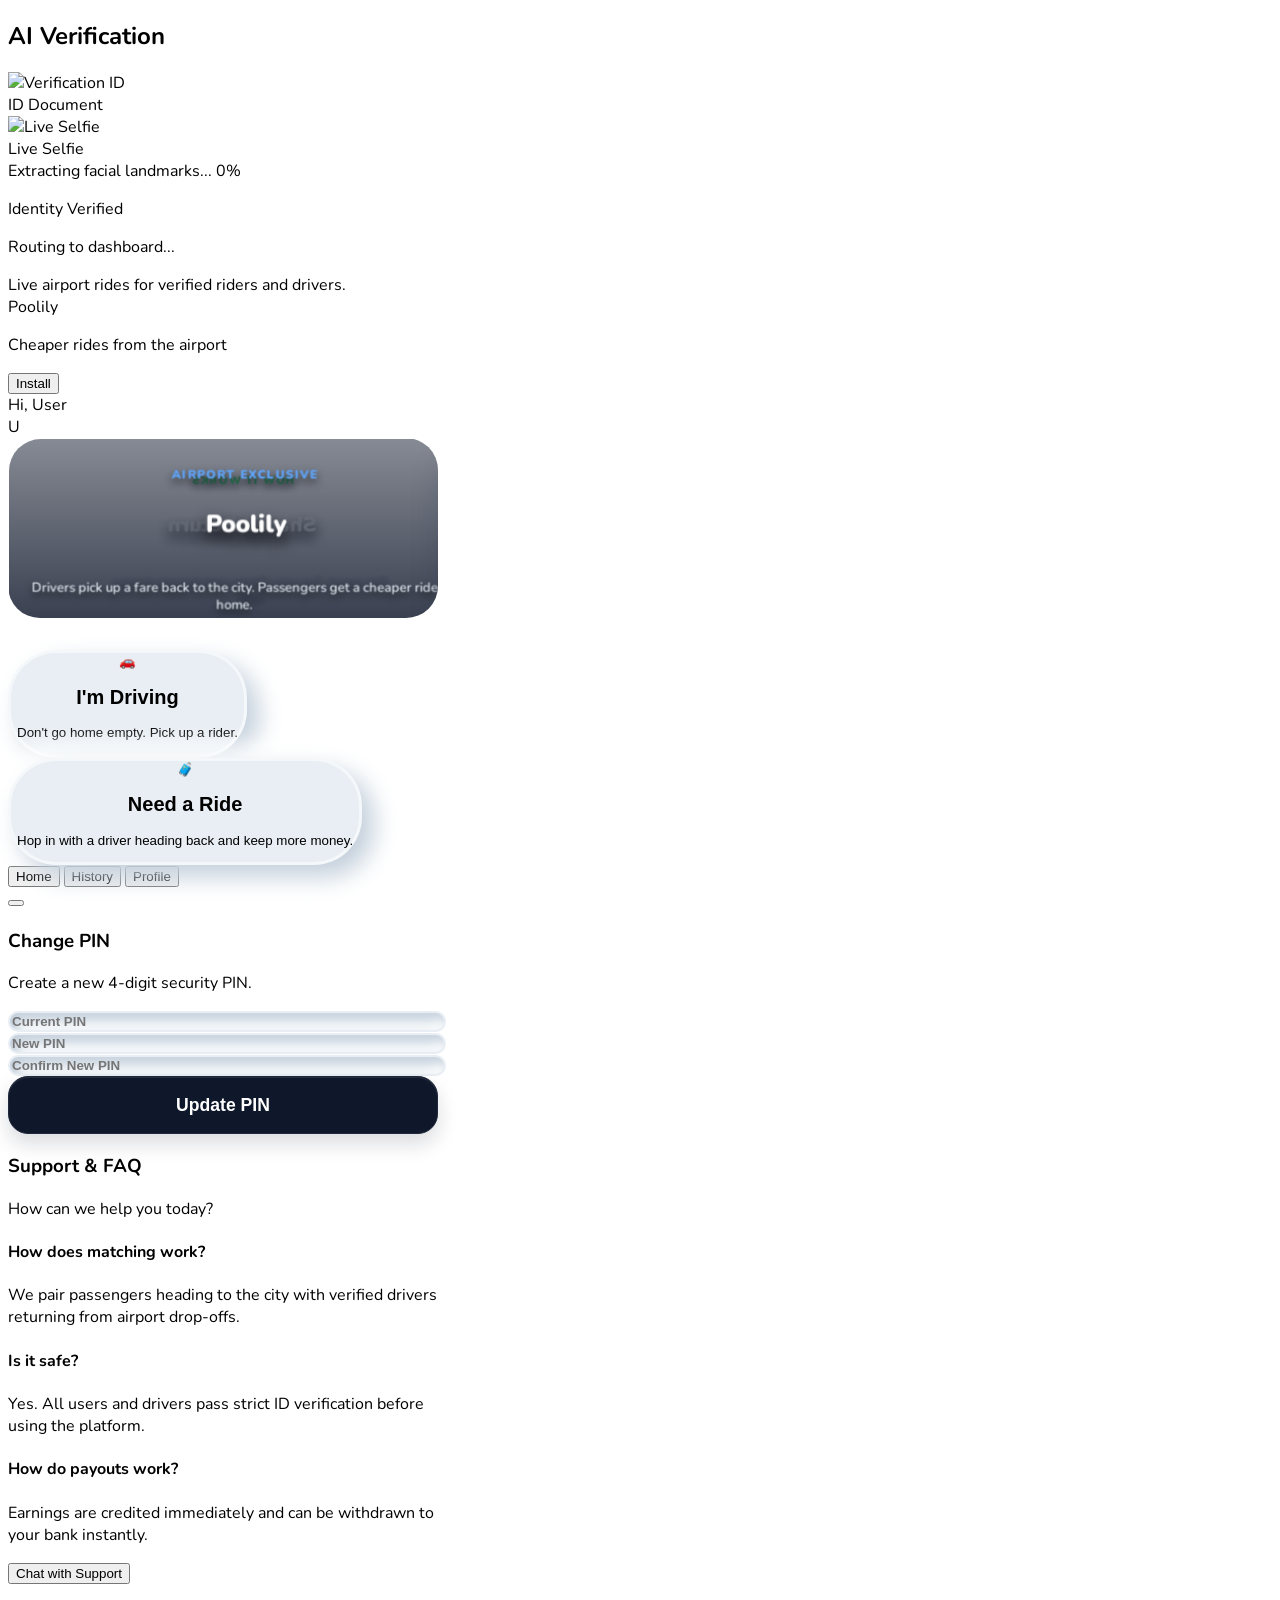
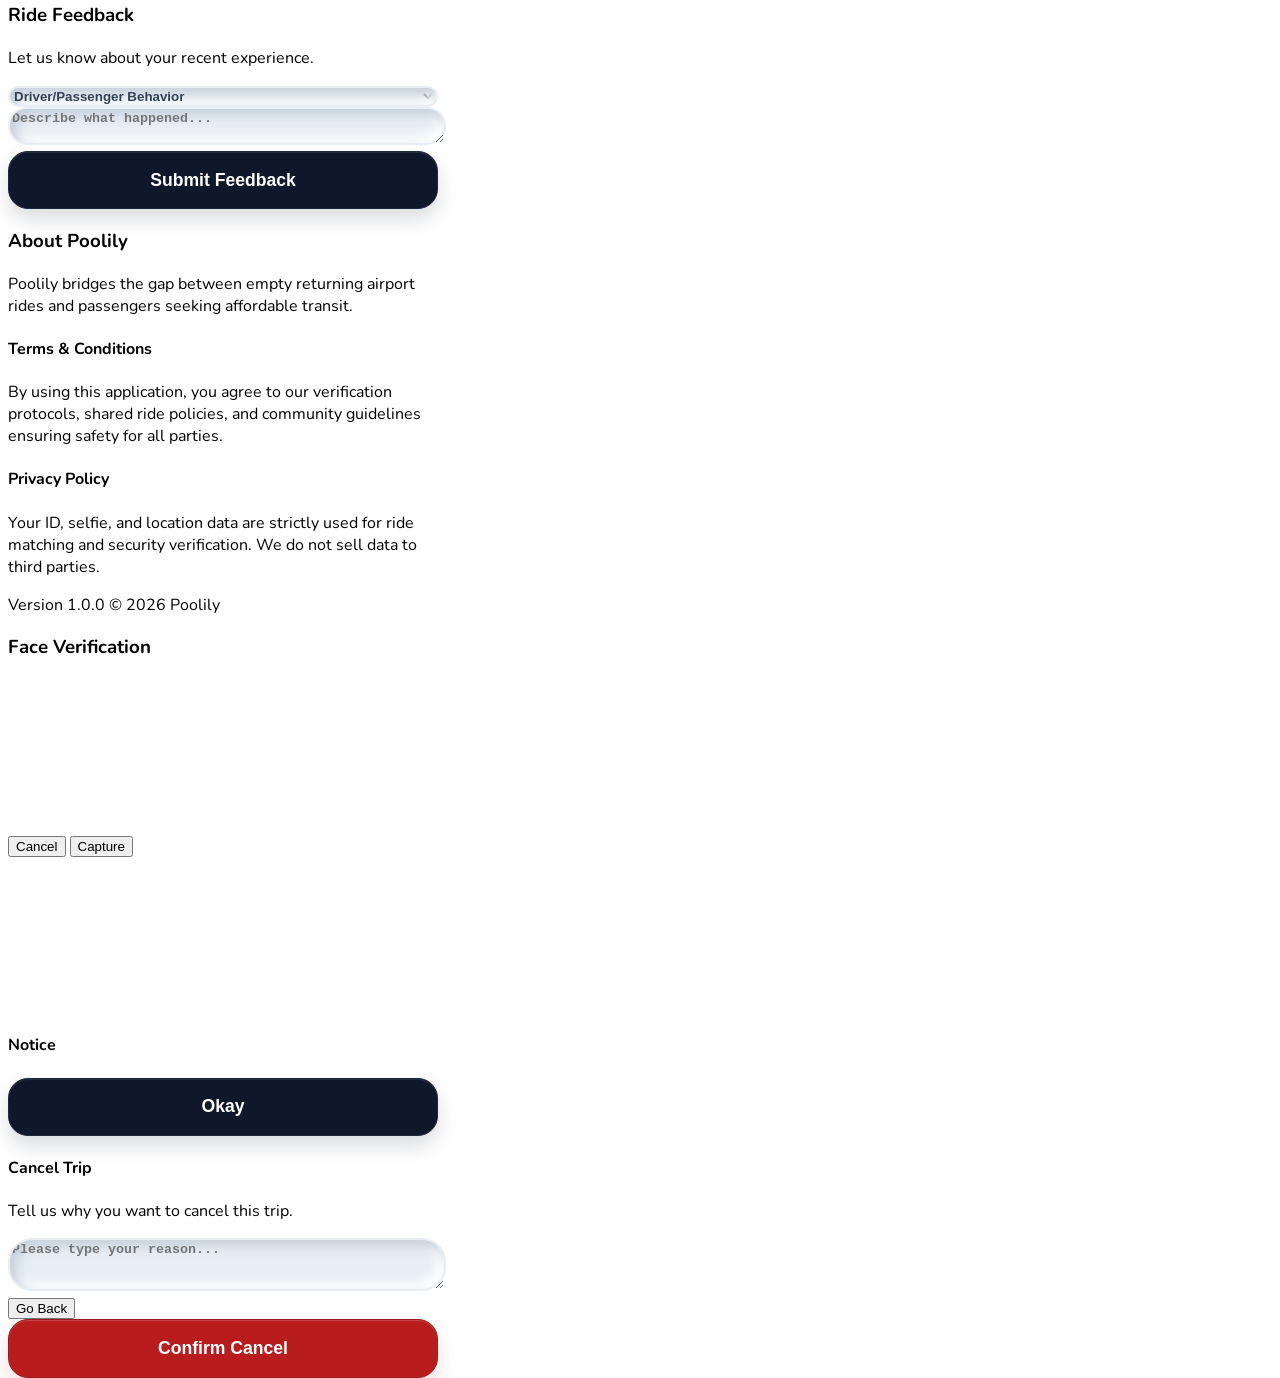
==== commit b65c6f0e: "Add files via upload" ====
--- a/index.html
+++ b/index.html
@@ -270,15 +270,15 @@
                 <i data-lucide="scan-face" class="text-blue-400" width="28" height="28"></i> AI Verification
             </h2>
             
-            <div class="flex gap-4 w-full max-w-[320px] mb-8">
+            <div class="flex gap-4 w-full max-w-[340px] mb-8 items-end">
                 <!-- ID Card Image -->
-                <div class="flex-1 bg-slate-800 rounded-2xl border border-slate-700 relative overflow-hidden aspect-[3/4] shadow-[0_10px_30px_rgba(0,0,0,0.5)]">
-                    <img id="verify-id-img" src="" class="w-full h-full object-cover opacity-40 grayscale transition-all duration-700" alt="Verification ID" />
+                <div class="w-[58%] bg-slate-800 rounded-2xl border border-slate-700 relative overflow-hidden aspect-[1.45/1] shadow-[0_10px_30px_rgba(0,0,0,0.5)]">
+                    <img id="verify-id-img" src="" class="w-full h-full object-contain p-1 opacity-40 grayscale transition-all duration-700" alt="Verification ID" />
                     <div id="scan-line-1" class="absolute inset-0 border-t-[3px] border-blue-400 shadow-[0_-5px_20px_rgba(96,165,250,0.6)] animate-scan"></div>
                     <div class="absolute bottom-0 left-0 right-0 bg-gradient-to-t from-slate-900 to-transparent pt-6 pb-2 text-center text-[10px] font-black text-blue-200 uppercase tracking-widest z-10">ID Document</div>
                 </div>
                 <!-- Selfie Image -->
-                <div class="flex-1 bg-slate-800 rounded-2xl border border-slate-700 relative overflow-hidden aspect-[3/4] shadow-[0_10px_30px_rgba(0,0,0,0.5)]">
+                <div class="w-[42%] bg-slate-800 rounded-2xl border border-slate-700 relative overflow-hidden aspect-[3/4] shadow-[0_10px_30px_rgba(0,0,0,0.5)]">
                     <img id="verify-selfie-img" src="" class="w-full h-full object-cover opacity-40 grayscale transition-all duration-700" alt="Live Selfie" />
                     <div id="scan-line-2" class="absolute inset-0 border-t-[3px] border-green-400 shadow-[0_-5px_20px_rgba(74,222,128,0.6)] animate-scan" style="animation-delay: 0.5s;"></div>
                     <div class="absolute bottom-0 left-0 right-0 bg-gradient-to-t from-slate-900 to-transparent pt-6 pb-2 text-center text-[10px] font-black text-green-200 uppercase tracking-widest z-10">Live Selfie</div>
@@ -308,7 +308,7 @@
         <div id="screen-home" class="app-screen flex flex-col h-full relative p-6 pt-10 animate-pop-in overflow-y-auto no-scrollbar pb-28">
             <div id="home-social-proof-toast" class="social-proof-toast pointer-events-none absolute top-[44%] right-6 z-40 w-[54%] max-w-[230px] opacity-0 translate-x-8">
                 <div class="bg-white border border-slate-200 rounded-2xl px-5 py-4 min-h-[78px] shadow-[0_12px_30px_rgba(15,23,42,0.18)] flex items-center">
-                    <span id="home-social-proof-text" class="text-[13px] leading-snug font-black text-slate-700 block">Passenger just boarded a cheaper ride in Abuja.</span>
+                    <span id="home-social-proof-text" class="text-[13px] leading-snug font-black text-slate-700 block">Live airport rides for verified riders and drivers.</span>
                 </div>
             </div>
             <div class="flex justify-between items-center mb-8 shrink-0">
@@ -588,9 +588,9 @@
                 <h1 id="dest-heading" class="text-3xl sm:text-4xl font-black text-slate-800 mb-3 sm:mb-4 drop-shadow-sm leading-tight whitespace-pre-line shrink-0">
                     Where in the city<br>are you heading?
                 </h1>
-                <p class="text-xs font-black uppercase tracking-wider text-slate-500 mb-2 shrink-0">12,000+ completed airport trips • 4.9/5 rider rating</p>
- 
-                <div class="mt-2 sm:mt-3 dest-bottom-sheet glass-panel p-3.5 sm:p-4 relative z-30 shadow-[0_20px_40px_rgba(0,0,0,0.1),12px_12px_24px_#c4d0dc,-12px_-12px_24px_#ffffff]">
+                <p class="text-xs font-black uppercase tracking-wider text-slate-500 mb-2 shrink-0">Live airport pickups • routes update from your current GPS</p>
+
+                <div class="mt-[20vh] sm:mt-auto mb-1 sm:mb-2 dest-bottom-sheet glass-panel p-3.5 sm:p-4 relative z-30 shadow-[0_20px_40px_rgba(0,0,0,0.1),12px_12px_24px_#c4d0dc,-12px_-12px_24px_#ffffff]">
                     <div class="flex items-center gap-3 sm:gap-4 bg-white/70 backdrop-blur-md p-3 rounded-2xl mt-3 shadow-sm relative z-30 border border-white/70">
                         <div class="w-10 h-10 bg-[#e8eef3] rounded-xl flex items-center justify-center shadow-[inset_4px_4px_8px_#c4d0dc,inset_-4px_-4px_8px_#ffffff] shrink-0">
                             <i data-lucide="map-pin" class="text-blue-500" width="18"></i>
@@ -1161,34 +1161,10 @@
         let driverCarCatalog = {};
 
         let socialProofMessages = [
-            "Passenger just boarded a cheaper ride to Wuse.",
-            "Driver just got paid after dropping someone at the airport.",
-            "Driver got ₦13,000 instead of returning empty.",
-            "Driver just saved fuel money on the return leg from the airport.",
-            "Passengers are getting cheaper rides. What are you waiting for?",
-            "Passenger got to Asokoro for just ₦4,000.",
-            "2 days ago, a passenger landed and got to Maitama for just ₦5,000.",
-            "Last week this time, a passenger saved ₦7,000 on one trip.",
-            "Just now: rider matched to Gwarinpa and saved ₦9,500.",
-            "Today: passenger reached Jabi for ₦4,500 instead of ₦11,000+.",
-            "Tonight: airport pickup to Garki locked in at ₦4,000.",
-            "A rider reached Utako for ₦4,500 and skipped surge pricing.",
-            "A passenger shared to Wuye and cut fare by over 40%.",
-            "This morning: first-time user reached Apo for just ₦3,800.",
-            "Yesterday: rider got to Guzape and saved ₦6,200.",
-            "Today: 2 passengers split a ride to Katampe and both saved.",
-            "Airport to Lokogoma just matched below ₦5,000.",
-            "Passenger landed and got to Lugbe at nearly half price.",
-            "Airport run to Life Camp closed at ₦5,200.",
-            "A rider just chose Kubwa and saved more than ₦8,000.",
-            "Late-night passenger reached Kado for a budget fare.",
-            "Return driver to Durumi got paid within minutes.",
-            "Passenger to Central Area matched instantly at a low fare.",
-            "Recent trip: Nyanya route completed at a discounted rate.",
-            "Passenger to Mabushi paid less and arrived sooner.",
-            "Airport to Jahi just cleared at a reduced fare.",
-            "Quick match: rider heading to Dakibiyu saved big.",
-            "A passenger to Galadimawa paid under usual market fare."
+            "Real drivers. Real passengers. No fake marketplace cards.",
+            "Poolily starts live ride tracking from your actual GPS location.",
+            "Verified airport rides powered by your Supabase data.",
+            "Airport return trips, matched from real user records."
         ];
 
         function shuffleSocialProofMessages() {
@@ -1229,6 +1205,9 @@
             currentLocation: { lat: 9.0065, lng: 7.1986 }, // Default Abuja Nnamdi Azikiwe Airport
             watchId: null,
             rideDetails: { pickup: 'International Arrival', area: '', price: 0, seats: '1', departure: 'Leaving now', dropStyle: 'Hub drop', passengerPhoto: null },
+            marketplaceDrivers: [],
+            rideHistory: [],
+            activeRideRequest: null,
             
             destMapInstance: null, destMarkers: [], destRouteSource: false,
             matchMapInstance: null, matchPassengerMarker: null, matchDriverMarker: null, approachInterval: null, driverDistance: null,
@@ -1425,17 +1404,6 @@
             { area: "Zuba", desc: "Other Area", price: 5000, lat: 9.1166, lng: 7.2000 }
         ];
  
-        const mockDrivers = [
-            { id: 1, avatar: "👨🏽", name: "Ibrahim S.", car: "Toyota Camry", plate: "ABJ-204KT", phone: "+2348012345671", rating: 4.9, price: 7500, savings: 4500, eta: "5 min", seats: "2 seats", drop: "Door drop", badges: ["ID verified", "Phone verified", "Plate matched"], departure: "Leaving in 6 mins", departureMins: 6, match: 96 },
-            { id: 2, avatar: "👩🏽", name: "Amaka O.", car: "Honda Accord", plate: "KUJ-884RM", phone: "+2348012345672", rating: 4.8, price: 7000, savings: 5000, eta: "7 min", seats: "1 seat", drop: "Hub drop", badges: ["ID verified", "Phone verified"], departure: "Leaving in 10 mins", departureMins: 10, match: 92 },
-            { id: 3, avatar: "👨🏿", name: "David T.", car: "Lexus ES350", plate: "BWR-117AA", phone: "+2348012345673", rating: 5.0, price: 8500, savings: 3500, eta: "4 min", seats: "3 seats", drop: "Door drop", badges: ["Highest rated", "ID verified", "Shareable trip"], departure: "Leaving in 14 mins", departureMins: 14, match: 88 }
-        ];
- 
-        const mockHistory = [
-            { date: 'Today, 10:45 AM', role: 'passenger', dest: 'Gwarinpa', price: '₦9,500', status: 'Completed' },
-            { date: 'Mar 2nd, 2:15 PM', role: 'driver', dest: 'Wuse', price: '₦7,500', status: 'Completed' }
-        ];
- 
         const pickupCoords = {
             'International Arrival': { lat: 9.00679, lng: 7.26317 },
             'Local Departure': { lat: 9.007, lng: 7.264 },
@@ -1481,6 +1449,7 @@
                 console.warn('Poolily backend URL is not configured. Run setPoolilyBackendUrl("YOUR_SUPABASE_FUNCTION_URL") in console.');
             } else if (state.user) {
                 refreshWalletFromBackend({ silent: true });
+                loadRideHistory({ silent: true }).then(() => renderHistory());
             }
         };
 
@@ -1869,6 +1838,118 @@
             }
         }
 
+        async function loadMarketplaceDrivers(options = {}) {
+            const silent = options.silent !== false;
+            if (!isBackendConfigured()) return [];
+            try {
+                const response = await backendRequest('listMarketplaceDrivers', {
+                    userId: state.user ? state.user.id : '',
+                    limit: 12
+                });
+                state.marketplaceDrivers = Array.isArray(response.drivers) ? response.drivers : [];
+                return state.marketplaceDrivers;
+            } catch (err) {
+                if (!silent) {
+                    showSystemMessage(err.message || 'Could not load drivers from database.', 'Driver Load Failed', 'error');
+                }
+                state.marketplaceDrivers = [];
+                return [];
+            }
+        }
+
+        async function loadRideHistory(options = {}) {
+            const silent = options.silent !== false;
+            if (!state.user || !isBackendConfigured()) {
+                state.rideHistory = [];
+                return [];
+            }
+            try {
+                const response = await backendRequest('getRideHistory', {
+                    userId: state.user.id,
+                    phone: state.user.phone,
+                    limit: 20
+                });
+                state.rideHistory = Array.isArray(response.rides) ? response.rides : [];
+                return state.rideHistory;
+            } catch (err) {
+                if (!silent) {
+                    showSystemMessage(err.message || 'Could not load ride history.', 'History Load Failed', 'error');
+                }
+                state.rideHistory = [];
+                return [];
+            }
+        }
+
+        async function loadOpenRideRequests(options = {}) {
+            const silent = options.silent !== false;
+            if (!isBackendConfigured()) return [];
+            try {
+                const response = await backendRequest('listOpenRideRequests', {
+                    userId: state.user ? state.user.id : '',
+                    limit: 5
+                });
+                const requests = Array.isArray(response.requests) ? response.requests : [];
+                state.activeRideRequest = requests[0] || null;
+                return requests;
+            } catch (err) {
+                if (!silent) {
+                    showSystemMessage(err.message || 'Could not load open ride requests.', 'Request Load Failed', 'error');
+                }
+                state.activeRideRequest = null;
+                return [];
+            }
+        }
+
+        function getInitials(name) {
+            return String(name || '')
+                .trim()
+                .split(/\s+/)
+                .slice(0, 2)
+                .map((part) => part.charAt(0).toUpperCase())
+                .join('') || 'U';
+        }
+
+        function buildAvatarMarkup(entity, sizeClass = 'w-12 h-12', textClass = 'text-lg') {
+            const name = entity && entity.name ? entity.name : 'User';
+            const photo = entity && (entity.profilePhoto || entity.profile_photo_url);
+            if (photo) {
+                return `<div class="${sizeClass} rounded-full bg-slate-200 border border-white shadow-sm overflow-hidden shrink-0"><img src="${photo}" alt="${name}" class="w-full h-full object-cover"/></div>`;
+            }
+            return `<div class="${sizeClass} rounded-full bg-blue-100 text-blue-600 border border-white shadow-sm flex items-center justify-center font-black ${textClass} shrink-0">${getInitials(name)}</div>`;
+        }
+
+        function formatRideHistoryDate(value) {
+            if (!value) return 'Recent trip';
+            const date = new Date(value);
+            if (!Number.isFinite(date.getTime())) return 'Recent trip';
+            return date.toLocaleString([], { dateStyle: 'medium', timeStyle: 'short' });
+        }
+
+        function deriveDriverMarketplaceData(driver, index) {
+            const baseFare = Math.max(0, Number(state.rideDetails.price || 0));
+            const fareOffset = (index % 3) * 400;
+            const quotedFare = Math.max(2500, baseFare + fareOffset);
+            const name = driver.name || 'Driver';
+            return {
+                ...driver,
+                avatar: buildAvatarMarkup(driver),
+                car: [driver.carYear, driver.carMake, driver.carModel].filter(Boolean).join(' ').trim() || 'Driver vehicle',
+                plate: driver.plateNumber || 'Plate pending',
+                rating: Number(driver.rating || 5),
+                price: quotedFare,
+                eta: `${4 + (index * 2)} min`,
+                seats: `${Math.max(1, 4 - (index % 3))} seat${Math.max(1, 4 - (index % 3)) > 1 ? 's' : ''}`,
+                drop: state.rideDetails.dropStyle || 'Hub drop',
+                badges: Array.isArray(driver.badges) ? driver.badges : ['ID verified', 'Phone verified'],
+                departure: index === 0 ? 'Leaving now' : `Leaving in ${4 + (index * 3)} mins`,
+                departureMins: index === 0 ? 0 : (4 + (index * 3)),
+                match: Math.max(80, 96 - (index * 4)),
+                phone: driver.phone || '',
+                profilePhoto: driver.profilePhoto || null,
+                nameInitials: getInitials(name)
+            };
+        }
+
         function normalizeWalletAccountNumber(value) {
             if (typeof value === 'string') return value;
             if (typeof value === 'number' && Number.isFinite(value)) return String(value);
@@ -1917,7 +1998,7 @@
                     bank: raw.walletBank || raw.wallet?.bank || "Stanbic IBTC",
                     history: walletHistory
                 },
-                bankDetails: raw.bankDetails || { bankCode: "", accountNumber: "", accountName: "" }
+                bankDetails: raw.bankDetails || { bankCode: "", bankName: "", accountNumber: "", accountName: "" }
             };
         }
 
@@ -1980,7 +2061,7 @@
             const idType = document.getElementById('auth-idType').value;
             const idNumber = document.getElementById('auth-idNumber').value.trim();
             const randomAcc = Math.floor(100000 + Math.random() * 900000).toString();
-            const bankCode = document.getElementById('auth-driver-bank') ? document.getElementById('auth-driver-bank').value : "";
+            const bankName = document.getElementById('auth-driver-bank') ? document.getElementById('auth-driver-bank').value : "";
             const bankAccNum = document.getElementById('auth-driver-acc-num') ? document.getElementById('auth-driver-acc-num').value : "";
             const bankAccName = document.getElementById('auth-driver-acc-name') ? document.getElementById('auth-driver-acc-name').value : "";
             const carYear = document.getElementById('auth-car-year') ? document.getElementById('auth-car-year').value : "";
@@ -2006,7 +2087,7 @@
                 walletAccountNumber: "5770" + randomAcc,
                 walletBank: "Stanbic IBTC",
                 walletHistory: [],
-                bankDetails: { bankCode, accountNumber: bankAccNum, accountName: bankAccName },
+                bankDetails: { bankCode: bankName, bankName, accountNumber: bankAccNum, accountName: bankAccName },
                 source: 'webapp',
                 createdAtClient: new Date().toISOString()
             };
@@ -2229,16 +2310,16 @@
                         status.innerText = `Detected ${result.label} template (${Math.round(result.score * 100)}%)`;
                         status.className = 'text-green-600 text-sm font-black mt-2 text-center bg-white/50 py-1 rounded-full mx-8 border border-white';
                     } else if (result && result.label) {
-                        status.innerText = `Closest match is ${result.label}, but the upload is still too different from our ID samples.`;
+                        status.innerText = 'Kindly take a clearer picture, or upload the right ID document.';
                         status.className = 'text-red-500 text-sm font-black mt-2 text-center bg-white/50 py-1 rounded-full mx-8 border border-red-200';
                     } else {
-                        status.innerText = 'This upload does not match a supported ID sample clearly enough.';
+                        status.innerText = 'Kindly take a clearer picture, or upload the right ID document.';
                         status.className = 'text-red-500 text-sm font-black mt-2 text-center bg-white/50 py-1 rounded-full mx-8 border border-red-200';
                     }
                 } catch (err) {
                     console.warn('ID template matching failed:', err);
                     authIdTemplateMatch = { confident: false, score: 0, type: '', label: '' };
-                    status.innerText = 'Could not verify this document format. Please upload a clearer ID image.';
+                    status.innerText = 'Kindly take a clearer picture, or upload the right ID document.';
                     status.className = 'text-red-500 text-sm font-black mt-2 text-center bg-white/50 py-1 rounded-full mx-8 border border-red-200';
                 }
             }
@@ -2346,6 +2427,89 @@
             };
         }
  
+        async function detectFacesRobust(imgEl, { forId = false } = {}) {
+            const runDetectionsOn = async (targetImg) => {
+                const attempts = [
+                    () => faceapi.detectAllFaces(
+                        targetImg,
+                        new faceapi.TinyFaceDetectorOptions({ inputSize: 512, scoreThreshold: 0.18 })
+                    ).withFaceLandmarks().withFaceDescriptors(),
+                    () => faceapi.detectAllFaces(
+                        targetImg,
+                        new faceapi.TinyFaceDetectorOptions({ inputSize: 640, scoreThreshold: 0.12 })
+                    ).withFaceLandmarks().withFaceDescriptors(),
+                    () => faceapi.detectAllFaces(
+                        targetImg,
+                        new faceapi.TinyFaceDetectorOptions({ inputSize: 416, scoreThreshold: 0.1 })
+                    ).withFaceLandmarks().withFaceDescriptors(),
+                    () => faceapi.detectAllFaces(targetImg).withFaceLandmarks().withFaceDescriptors(),
+                ];
+
+                for (const run of attempts) {
+                    const faces = await run();
+                    if (faces && faces.length) {
+                        return faces.sort((a, b) => {
+                            const aBox = a.detection?.box || { width: 0, height: 0 };
+                            const bBox = b.detection?.box || { width: 0, height: 0 };
+                            return (bBox.width * bBox.height) - (aBox.width * aBox.height);
+                        });
+                    }
+                }
+                return [];
+            };
+
+            const directFaces = await runDetectionsOn(imgEl);
+            if (directFaces.length) return directFaces;
+
+            if (forId) {
+                const cropCanvas = document.createElement('canvas');
+                const cropCtx = cropCanvas.getContext('2d');
+                if (cropCtx) {
+                    const srcWidth = imgEl.naturalWidth || imgEl.width;
+                    const srcHeight = imgEl.naturalHeight || imgEl.height;
+                    cropCanvas.width = srcWidth;
+                    cropCanvas.height = srcHeight;
+                    cropCtx.drawImage(imgEl, 0, 0, srcWidth, srcHeight);
+
+                    const cropPresets = [
+                        { x: 0, y: 0, w: 0.62, h: 1 },
+                        { x: 0, y: 0, w: 0.72, h: 1 },
+                        { x: 0, y: 0.08, w: 0.76, h: 0.84 },
+                        { x: 0, y: 0.15, w: 0.68, h: 0.7 },
+                        { x: 0.48, y: 0, w: 0.52, h: 1 },
+                    ];
+
+                    for (const preset of cropPresets) {
+                        const testCanvas = document.createElement('canvas');
+                        const testCtx = testCanvas.getContext('2d');
+                        if (!testCtx) continue;
+                        const sx = Math.round(srcWidth * preset.x);
+                        const sy = Math.round(srcHeight * preset.y);
+                        const sw = Math.max(1, Math.round(srcWidth * preset.w));
+                        const sh = Math.max(1, Math.round(srcHeight * preset.h));
+                        testCanvas.width = sw;
+                        testCanvas.height = sh;
+                        testCtx.drawImage(cropCanvas, sx, sy, sw, sh, 0, 0, sw, sh);
+
+                        const testImg = new Image();
+                        testImg.src = testCanvas.toDataURL('image/jpeg', 0.92);
+                        await new Promise((resolve) => {
+                            testImg.onload = resolve;
+                            testImg.onerror = resolve;
+                        });
+
+                        const croppedFaces = await runDetectionsOn(testImg);
+                        if (croppedFaces.length) return croppedFaces;
+                    }
+                }
+            }
+
+            if (forId) {
+                throw new Error('Kindly take a clearer picture, or upload the right ID document.');
+            }
+            throw new Error('Kindly retake your selfie in better lighting and face the camera directly.');
+        }
+
         function handleIdTypeChange() {
             const val = document.getElementById('auth-idType').value;
             const container = document.getElementById('idNumber-container');
@@ -2535,18 +2699,17 @@
                         isValid = false;
                     } else if (!authIdTemplateMatch || !authIdTemplateMatch.confident) {
                         const status = document.getElementById('auth-id-status');
-                        status.innerText = "Upload a clearer supported ID document. The current image does not match our ID samples closely enough.";
+                        status.innerText = "Kindly take a clearer picture, or upload the right ID document.";
                         status.className = 'text-red-500 text-sm font-black mt-2 text-center bg-white/50 py-1 rounded-full mx-8 border border-red-200';
                         isValid = false;
                     }
     
                     if (state.role === 'driver') {
-                        const bankSelect = document.getElementById('auth-driver-bank');
-                        const accInput = document.getElementById('auth-driver-acc-num');
-                        const bankCode = bankSelect.value;
-                        const bankAccNum = accInput.value;
-                        const carYear = document.getElementById('auth-car-year').value;
-                        const carMake = document.getElementById('auth-car-make').value;
+                    const bankSelect = document.getElementById('auth-driver-bank');
+                    const accInput = document.getElementById('auth-driver-acc-num');
+                    const bankAccNum = accInput.value;
+                    const carYear = document.getElementById('auth-car-year').value;
+                    const carMake = document.getElementById('auth-car-make').value;
                         const carModel = document.getElementById('auth-car-model').value;
                         const carType = document.getElementById('auth-car-type').value;
                         
@@ -2603,6 +2766,7 @@
                     }, 'append', '', '', true);
                 }
 
+                await loadRideHistory({ silent: true });
                 setupDestinationScreen();
                 setStep('destination');
             } catch (err) {
@@ -2673,25 +2837,32 @@
                 const MODEL_URL = 'https://justadudewhohacks.github.io/face-api.js/models';
                 await Promise.all([
                     faceapi.nets.ssdMobilenetv1.loadFromUri(MODEL_URL),
+                    faceapi.nets.tinyFaceDetector.loadFromUri(MODEL_URL),
                     faceapi.nets.faceLandmark68Net.loadFromUri(MODEL_URL),
                     faceapi.nets.faceRecognitionNet.loadFromUri(MODEL_URL)
                 ]);
  
                 updateProgress(40, 'Locating face in ID Document...');
                 await new Promise(r => { idImg.complete ? r() : idImg.onload = r });
-                const idFaces = await faceapi.detectAllFaces(idImg).withFaceLandmarks().withFaceDescriptors();
-                if (idFaces.length !== 1) throw new Error('ID photo must contain exactly one clear face.');
+                const idFaces = await detectFacesRobust(idImg, { forId: true });
+                if (!idFaces.length) throw new Error('Kindly take a clearer picture, or upload the right ID document.');
                 const idResult = idFaces[0];
-                if ((idResult.detection?.score || 0) < FACE_MIN_DETECTION_SCORE) {
+                if ((idResult.detection?.score || 0) < Math.max(0.35, FACE_MIN_DETECTION_SCORE - 0.3)) {
                     throw new Error('ID photo is too unclear for safe verification.');
                 }
 
                 updateProgress(70, 'Locating face in Live Selfie...');
                 await new Promise(r => { selfieImg.complete ? r() : selfieImg.onload = r });
-                const selfieFaces = await faceapi.detectAllFaces(selfieImg).withFaceLandmarks().withFaceDescriptors();
-                if (selfieFaces.length !== 1) throw new Error('Selfie must contain exactly one clear face.');
+                const selfieFaces = await detectFacesRobust(selfieImg, { forId: false });
+                if (!selfieFaces.length) throw new Error('Kindly retake your selfie in better lighting and face the camera directly.');
                 const selfieResult = selfieFaces[0];
-                if ((selfieResult.detection?.score || 0) < FACE_MIN_DETECTION_SCORE) {
+                const selfieSecondFace = selfieFaces[1];
+                const primarySelfieArea = (selfieResult.detection?.box?.width || 0) * (selfieResult.detection?.box?.height || 0);
+                const secondarySelfieArea = selfieSecondFace ? ((selfieSecondFace.detection?.box?.width || 0) * (selfieSecondFace.detection?.box?.height || 0)) : 0;
+                if (selfieFaces.length > 1 && secondarySelfieArea > 0 && (primarySelfieArea / secondarySelfieArea) < 1.45) {
+                    throw new Error('Selfie must show one dominant face only.');
+                }
+                if ((selfieResult.detection?.score || 0) < Math.max(0.45, FACE_MIN_DETECTION_SCORE - 0.2)) {
                     throw new Error('Selfie is too unclear for safe verification.');
                 }
 
@@ -2762,6 +2933,7 @@
                 btnTrans.className = "flex-1 py-2.5 rounded-2xl font-black text-sm transition-all duration-300 text-slate-500 hover:text-slate-700 scale-95";
                 listRides.classList.remove('hidden');
                 listTrans.classList.add('hidden');
+                if (state.user) loadRideHistory({ silent: true }).then(() => renderHistory());
             } else {
                 btnTrans.className = "flex-1 py-2.5 rounded-2xl font-black text-sm transition-all duration-300 bg-white shadow-[0_4px_10px_rgba(0,0,0,0.05)] text-blue-600 scale-100";
                 btnRides.className = "flex-1 py-2.5 rounded-2xl font-black text-sm transition-all duration-300 text-slate-500 hover:text-slate-700 scale-95";
@@ -2844,8 +3016,8 @@
                 if (carPlateEl) carPlateEl.innerText = state.user.plateNumber || '-';
 
                 // Pre-fill fields if they exist
-                if (state.user.bankDetails && state.user.bankDetails.bankCode) {
-                    document.getElementById('driver-bank-select').value = state.user.bankDetails.bankCode;
+                if (state.user.bankDetails && (state.user.bankDetails.bankName || state.user.bankDetails.bankCode)) {
+                    document.getElementById('driver-bank-select').value = state.user.bankDetails.bankName || state.user.bankDetails.bankCode;
                     document.getElementById('driver-acc-num').value = state.user.bankDetails.accountNumber;
                     document.getElementById('driver-acc-name').value = state.user.bankDetails.accountName;
                 }
@@ -2900,7 +3072,7 @@
                 userId: state.user.id,
                 walletBalance: state.user.wallet.balance,
                 walletHistory: state.user.wallet.history,
-                bankDetails: { bankCode: document.getElementById('driver-bank-select').value, accountNumber: accNum, accountName: document.getElementById('driver-acc-name').value }
+                bankDetails: { bankCode: document.getElementById('driver-bank-select').value, bankName: document.getElementById('driver-bank-select').value, accountNumber: accNum, accountName: document.getElementById('driver-acc-name').value }
             }, 'upsert', 'userId', state.user.id);
             showSystemMessage(`Successfully withdrew ₦${amount.toLocaleString()} to your ${bank} account.`, "Withdrawal Successful", "success");
         }
@@ -3038,8 +3210,8 @@
             inner.style.width = `${Math.min(360, window.innerWidth - 24)}px`;
             inner.style.left = `${Math.max(12, (window.innerWidth - Math.min(360, window.innerWidth - 24)) / 2)}px`;
             inner.style.right = 'auto';
-            inner.style.top = 'auto';
-            inner.style.bottom = window.innerWidth < 768 ? '96px' : '24px';
+            inner.style.top = `${Math.max(24, (window.innerHeight - inner.offsetHeight) / 2)}px`;
+            inner.style.bottom = 'auto';
         }
 
         function showSystemMessage(message, title = 'Notice', type = 'info', anchorTarget = null) {
@@ -3562,11 +3734,11 @@
                 
                 if (state.role === 'driver') {
                     document.getElementById('search-heading').innerText = 'Online & Waiting...';
-                    document.getElementById('search-subtext').innerHTML = '<i data-lucide="loader-2" class="animate-spin" width="18"></i> Listening for passengers';
+                    document.getElementById('search-subtext').innerHTML = '<i data-lucide="loader-2" class="animate-spin" width="18"></i> Listening for real passenger requests';
                     document.getElementById('search-savings-text').classList.add('hidden');
                 } else {
                     document.getElementById('search-heading').innerText = 'Scanning Airport...';
-                    document.getElementById('search-subtext').innerHTML = '<i data-lucide="loader-2" class="animate-spin" width="18"></i> Matching city routes trusted by 12k+ riders';
+                    document.getElementById('search-subtext').innerHTML = '<i data-lucide="loader-2" class="animate-spin" width="18"></i> Loading drivers from database';
                     const comparison = getFareComparison(state.rideDetails.price);
                     const searchSavingsText = document.getElementById('search-savings-text');
                     searchSavingsText.innerText = `You save ${formatNaira(comparison.savings)} vs regular ${formatNaira(comparison.regular)} fare`;
@@ -3576,16 +3748,34 @@
     
                 setStep('searching');
     
-                setTimeout(() => {
-                    if(state.role === 'driver') {
-                        setupMatchedDriverScreen();
-                        setStep('matched');
-                    } else {
-                        renderMarketplace();
-                        setStep('marketplace');
+                setTimeout(async () => {
+                    try {
+                        if (state.role === 'driver') {
+                            const requests = await loadOpenRideRequests({ silent: false });
+                            if (!requests.length) {
+                                showSystemMessage('No live passenger requests were found in the database yet.', 'No Requests Yet', 'info', btn);
+                                setStep('destination');
+                                endActionLock('start_searching', btn);
+                                return;
+                            }
+                            const req = requests[0];
+                            state.activeRideRequest = req;
+                            state.rideDetails.pickup = req.pickup || state.rideDetails.pickup;
+                            state.rideDetails.area = req.destination || state.rideDetails.area;
+                            state.rideDetails.price = Number(req.quotedFare || state.rideDetails.price || 0);
+                            state.rideDetails.seats = String(req.seats || 1);
+                            state.rideDetails.dropStyle = req.dropStyle || state.rideDetails.dropStyle;
+                            setupMatchedDriverScreen();
+                            setStep('matched');
+                        } else {
+                            await loadMarketplaceDrivers({ silent: false });
+                            renderMarketplace();
+                            setStep('marketplace');
+                        }
+                    } finally {
+                        endActionLock('start_searching', btn);
                     }
-                    endActionLock('start_searching', btn);
-                }, 2500);
+                }, 1200);
             } catch (err) {
                 console.error('startSearching error', err);
                 showSystemMessage('Something went wrong. Please try again.', 'Request Failed', 'error', btn);
@@ -3602,6 +3792,8 @@
         function renderMarketplace() {
             const filterContainer = document.getElementById('marketplace-filters');
             const marketSavingsBanner = document.getElementById('marketplace-savings-banner');
+            const heading = document.querySelector('#screen-marketplace h1');
+            const subtitle = document.querySelector('#screen-marketplace .text-slate-500.font-bold.text-xs.uppercase.tracking-wider');
             if (filterContainer) {
                 const filters = [
                     { id: 'best', label: 'Best Match' },
@@ -3626,7 +3818,7 @@
                 marketSavingsBanner.classList.remove('hidden');
             }
  
-            let sortedDrivers = [...mockDrivers];
+            let sortedDrivers = state.marketplaceDrivers.map((driver, index) => deriveDriverMarketplaceData(driver, index));
             if (state.sortBy === 'fare') {
                 sortedDrivers.sort((a, b) => a.price - b.price);
             } else if (state.sortBy === 'fastest') {
@@ -3634,17 +3826,28 @@
             } else {
                 sortedDrivers.sort((a, b) => b.match - a.match);
             }
+            state.marketplaceDisplayDrivers = sortedDrivers;
+
+            if (heading) heading.innerText = `${sortedDrivers.length} Driver${sortedDrivers.length === 1 ? '' : 's'} found`;
+            if (subtitle) subtitle.innerText = sortedDrivers.length ? 'Loaded from your database • pick one & save' : 'No eligible drivers found in your database yet';
  
             const list = document.getElementById('marketplace-list');
+            if (!sortedDrivers.length) {
+                list.innerHTML = `
+                    <div class="bg-white rounded-[2rem] p-6 shadow-[0_8px_20px_rgba(0,0,0,0.06)] border border-slate-100 text-center">
+                        <h3 class="text-lg font-black text-slate-800">No drivers available yet</h3>
+                        <p class="text-sm font-bold text-slate-500 mt-2">Seed the database with driver users or have one sign in and go online.</p>
+                    </div>
+                `;
+                return;
+            }
             list.innerHTML = sortedDrivers.map(d => {
                 const comparison = getFareComparison(d.price);
                 return `
                 <div class="bg-white rounded-[2rem] p-5 shadow-[0_8px_20px_rgba(0,0,0,0.06)] border border-slate-100">
                     <div class="flex justify-between items-start mb-3">
                         <div class="flex items-center gap-3">
-                            <div class="w-12 h-12 rounded-xl bg-[#e8eef3] flex items-center justify-center text-2xl shadow-inner border border-white">
-                                ${d.avatar}
-                            </div>
+                            ${buildAvatarMarkup(d, 'w-12 h-12', 'text-base')}
                             <div>
                                 <h3 class="font-black text-slate-800 leading-tight">${d.name}</h3>
                                 <p class="text-[11px] font-bold text-slate-500">${d.car} • ${d.plate}</p>
@@ -3688,7 +3891,8 @@
         function chooseDriver(id, triggerBtn = null) {
             const btn = triggerBtn || document.activeElement;
             if (!beginActionLock(`choose_driver_${id}`, btn, 'Matching...')) return;
-            state.selectedDriver = mockDrivers.find(d => d.id === id);
+            const driver = (state.marketplaceDisplayDrivers || []).find((d) => String(d.id) === String(id));
+            state.selectedDriver = driver || null;
             if (!state.selectedDriver) {
                 endActionLock(`choose_driver_${id}`, btn);
                 return;
@@ -3798,6 +4002,8 @@
             initMatchMap(false);
             const container = document.getElementById('matched-card-container');
             container.className = 'glass-panel p-6 w-full';
+            const request = state.activeRideRequest;
+            const rider = request && request.rider ? request.rider : { name: 'Passenger', phone: '', profilePhoto: null };
             const passengerChecks = [
                 { label: 'Phone verified', passed: true },
                 { label: 'ID verified', passed: true },
@@ -3820,13 +4026,11 @@
                     <div class="absolute top-0 right-0 w-20 h-20 bg-blue-500/10 rounded-full blur-xl"></div>
                     
                     <div class="flex items-center gap-4 mb-4">
-                        <div class="w-16 h-16 rounded-full bg-slate-200 border-2 border-white shadow-md overflow-hidden shrink-0">
-                            <img src="https://ui-avatars.com/api/?name=Sarah+T&background=0D8ABC&color=fff" alt="Passenger" class="w-full h-full object-cover"/>
-                        </div>
+                        ${buildAvatarMarkup(rider, 'w-16 h-16', 'text-lg')}
                         <div>
-                            <h4 class="font-black text-slate-800 text-xl">Sarah T.</h4>
-                            <div class="flex items-center text-xs text-slate-500 font-bold gap-1 mt-0.5">
-                                <i data-lucide="star" class="text-yellow-500" fill="currentColor" width="12"></i> 4.9
+                            <h4 class="font-black text-slate-800 text-xl">${rider.name}</h4>
+                        <div class="flex items-center text-xs text-slate-500 font-bold gap-1 mt-0.5">
+                                <i data-lucide="badge-check" class="text-green-500" width="12"></i> Verified rider
                             </div>
                         </div>
                         <div class="ml-auto text-right">
@@ -3848,7 +4052,7 @@
                             <div>
                                 <p class="text-[10px] uppercase font-bold text-slate-400 leading-tight">Heading to</p>
                                 <p class="text-xs font-black text-slate-700">${state.rideDetails.area}</p>
-                                <p class="text-[10px] font-bold text-blue-500 mt-0.5">Requested: Door Drop</p>
+                                <p class="text-[10px] font-bold text-blue-500 mt-0.5">Requested: ${request && request.dropStyle ? request.dropStyle : 'Door drop'}</p>
                             </div>
                         </div>
                     </div>
@@ -3880,16 +4084,16 @@
             const btn = triggerBtn || document.activeElement;
             if (!beginActionLock('accept_trip', btn, 'Accepting...')) return;
             const container = document.getElementById('matched-card-container');
+            const request = state.activeRideRequest;
+            const rider = request && request.rider ? request.rider : { name: 'Passenger', phone: '', profilePhoto: null };
             container.className = 'glass-panel p-3.5 w-[90%] max-w-[330px] ml-auto';
             container.innerHTML = `
                 <div class="bg-white rounded-2xl p-3.5 shadow-xl border border-slate-100 relative overflow-hidden">
                     <div class="flex items-center gap-3">
-                        <div class="w-10 h-10 rounded-full bg-slate-200 border border-white overflow-hidden shrink-0">
-                            <img src="https://ui-avatars.com/api/?name=Sarah+T&background=0D8ABC&color=fff" alt="Passenger" class="w-full h-full object-cover"/>
-                        </div>
+                        ${buildAvatarMarkup(rider, 'w-10 h-10', 'text-sm')}
                         <div class="min-w-0">
                             <p class="text-[11px] uppercase font-black tracking-wider text-blue-600">Accepted Request</p>
-                            <p class="text-sm font-black text-slate-800 truncate">To ${state.rideDetails.area}</p>
+                            <p class="text-sm font-black text-slate-800 truncate">${rider.name} • To ${state.rideDetails.area}</p>
                         </div>
                         <span class="ml-auto text-sm font-black text-green-600 shrink-0">₦${state.rideDetails.price.toLocaleString()}</span>
                     </div>
@@ -3917,9 +4121,7 @@
                     </h3>
  
                     <div class="flex items-center gap-4 mb-6 bg-slate-50 p-4 rounded-2xl border border-slate-100">
-                        <div class="w-14 h-14 rounded-full bg-white shadow-sm flex items-center justify-center text-3xl border border-slate-100 shrink-0">
-                            ${d.avatar}
-                        </div>
+                        ${buildAvatarMarkup(d, 'w-14 h-14', 'text-base')}
                         <div class="flex-1">
                             <h4 class="font-black text-slate-800 text-lg">${d.name}</h4>
                             <p class="text-xs font-bold text-slate-500">${d.car} • <span class="uppercase font-black">${d.plate}</span></p>
@@ -3964,20 +4166,27 @@
             document.getElementById('search-subtext').innerHTML = '<i data-lucide="loader-2" class="animate-spin" width="18"></i> Listening for next passenger';
             lucide.createIcons();
  
-            setTimeout(() => {
-                if (state.step === 'searching' && state.role === 'driver') {
-                    setupMatchedDriverScreen();
-                    setStep('matched');
+            setTimeout(async () => {
+                try {
+                    if (state.step === 'searching' && state.role === 'driver') {
+                        const requests = await loadOpenRideRequests({ silent: true });
+                        if (requests.length) {
+                            setupMatchedDriverScreen();
+                            setStep('matched');
+                        } else {
+                            setStep('destination');
+                        }
+                    }
+                } finally {
+                    endActionLock('reject_ride', btn);
                 }
-                endActionLock('reject_ride', btn);
-            }, 3000);
+            }, 1200);
         }
  
         // --- IN-RIDE TRACKING SCREEN --- //
         function startTracking(triggerBtn = null) {
             const btn = triggerBtn || document.getElementById('btn-start-ride');
             if (!beginActionLock('start_tracking', btn, 'Starting...')) return;
-            setStep('tracking');
             state.hasReachedDestination = false;
             state.tripStartedAt = Date.now();
             state.cancellationReason = '';
@@ -3987,11 +4196,12 @@
             const trackVerification = document.getElementById('track-user-verification');
             
             if (state.role === 'driver') {
-                trackAvatar.innerHTML = `<img src="https://ui-avatars.com/api/?name=Sarah+T&background=0D8ABC&color=fff" class="w-full h-full object-cover" alt="Sarah"/>`;
-                trackName.innerText = 'Sarah T.';
+                const rider = state.activeRideRequest && state.activeRideRequest.rider ? state.activeRideRequest.rider : { name: 'Passenger', profilePhoto: null };
+                trackAvatar.innerHTML = buildAvatarMarkup(rider, 'w-full h-full', 'text-lg').replace('rounded-full', 'rounded-full').replace(' shadow-sm', '');
+                trackName.innerText = rider.name;
                 if (trackVerification) trackVerification.innerText = getPassengerVerificationText();
             } else {
-                trackAvatar.innerHTML = state.selectedDriver ? state.selectedDriver.avatar : '👨';
+                trackAvatar.innerHTML = state.selectedDriver ? buildAvatarMarkup(state.selectedDriver, 'w-full h-full', 'text-lg').replace('rounded-full', 'rounded-full').replace(' shadow-sm', '') : '👨';
                 trackName.innerText = state.selectedDriver ? state.selectedDriver.name : 'Driver';
                 if (trackVerification) trackVerification.innerText = getDriverVerificationText();
             }
@@ -4006,9 +4216,6 @@
             }
             
             setTimeout(() => {
-                // Always render the map from the last known location first.
-                initOrUpdateTrackingMap(state.currentLocation);
-
                 if (!("geolocation" in navigator)) {
                     showSystemMessage('GPS is not available on this device/browser.', 'Location Unavailable', 'error', btn);
                     endActionLock('start_tracking', btn);
@@ -4017,29 +4224,31 @@
 
                 navigator.geolocation.getCurrentPosition((pos) => {
                     state.currentLocation = { lat: pos.coords.latitude, lng: pos.coords.longitude };
+                    setStep('tracking');
                     initOrUpdateTrackingMap(state.currentLocation);
+
+                    if (state.watchId) {
+                        navigator.geolocation.clearWatch(state.watchId);
+                        state.watchId = null;
+                    }
+
+                    try {
+                        state.watchId = navigator.geolocation.watchPosition(
+                            (position) => {
+                                state.currentLocation = { lat: position.coords.latitude, lng: position.coords.longitude };
+                                initOrUpdateTrackingMap(state.currentLocation);
+                            },
+                            () => showSystemMessage('Live GPS tracking was interrupted. Check location permission and signal strength.', 'Tracking Paused', 'error', btn),
+                            { enableHighAccuracy: true, maximumAge: 3000, timeout: 20000 }
+                        );
+                    } catch (err) {
+                        showSystemMessage('Could not start live GPS tracking.', 'Tracking Error', 'error', btn);
+                    }
+                    endActionLock('start_tracking', btn);
                 }, () => {
                     showSystemMessage('Unable to get your current GPS position. Please enable precise location and try again.', 'GPS Error', 'error', btn);
-                });
-
-                if (state.watchId) {
-                    navigator.geolocation.clearWatch(state.watchId);
-                    state.watchId = null;
-                }
-
-                try {
-                    state.watchId = navigator.geolocation.watchPosition(
-                        (position) => {
-                            state.currentLocation = { lat: position.coords.latitude, lng: position.coords.longitude };
-                            initOrUpdateTrackingMap(state.currentLocation);
-                        },
-                        () => showSystemMessage('Live GPS tracking was interrupted. Check location permission and signal strength.', 'Tracking Paused', 'error', btn),
-                        { enableHighAccuracy: true, maximumAge: 3000, timeout: 20000 }
-                    );
-                } catch (err) {
-                    showSystemMessage('Could not start live GPS tracking.', 'Tracking Error', 'error', btn);
-                }
-                endActionLock('start_tracking', btn);
+                    endActionLock('start_tracking', btn);
+                }, { enableHighAccuracy: true, maximumAge: 0, timeout: 20000 });
             }, 300);
         }
 
@@ -4161,11 +4370,11 @@
             let message = "";
             if (state.role === 'passenger' && state.selectedDriver) {
                 const d = state.selectedDriver;
-                message = `I'm on my way to ${state.rideDetails.area} via Poolily! \n\nDriver: ${d.name}\nVehicle: ${d.car} (${d.plate})\nTrack my ride: https://poolily.app/track/demo-1234`;
+                message = `I'm on my way to ${state.rideDetails.area} via Poolily! \n\nDriver: ${d.name}\nVehicle: ${d.car} (${d.plate})`;
             } else if (state.role === 'driver') {
                 const fare = state.rideDetails && state.rideDetails.price ? `₦${Number(state.rideDetails.price).toLocaleString()}` : 'pending fare';
                 const verificationText = getPassengerVerificationText();
-                message = `I accepted a ride to ${state.rideDetails.area} on Poolily.\n\nPassenger status: ${verificationText}\nFare: ${fare}\nTrip share: https://poolily.app/track/demo-1234`;
+                message = `I accepted a ride to ${state.rideDetails.area} on Poolily.\n\nPassenger status: ${verificationText}\nFare: ${fare}`;
             }
             
             if(message) {
@@ -4241,12 +4450,13 @@
                 }
             }
 
-            mockHistory.unshift({
-                date: 'Just now',
+            state.rideHistory.unshift({
                 role: state.role,
                 dest,
-                price: `₦${price.toLocaleString()}`,
-                status: isCancelled ? 'Cancelled' : 'Completed'
+                pickup: state.rideDetails.pickup,
+                price,
+                status: isCancelled ? 'cancelled' : 'completed',
+                tripEndedAt: new Date().toISOString()
             });
 
             if (state.user) {
@@ -4328,24 +4538,30 @@
  
         function renderHistory() {
             // 1. Render Rides List
-            document.getElementById('history-list').innerHTML = mockHistory.map(ride => `
+            const rideItems = Array.isArray(state.rideHistory) ? state.rideHistory : [];
+            document.getElementById('history-list').innerHTML = rideItems.length ? rideItems.map(ride => `
                 <div class="bg-white rounded-[1.5rem] p-5 shadow-sm border border-slate-100">
                     <div class="flex justify-between items-start mb-3">
                         <div class="flex items-center gap-2 text-xs font-bold text-slate-500">
-                            <i data-lucide="clock" width="14"></i> ${ride.date}
+                            <i data-lucide="clock" width="14"></i> ${formatRideHistoryDate(ride.tripEndedAt)}
                         </div>
-                        <span class="text-[10px] font-black uppercase px-3 py-1 rounded-full ${ride.status === 'Cancelled' ? 'bg-red-50 text-red-600 border border-red-100' : 'bg-green-50 text-green-600 border border-green-100'}">${ride.status}</span>
+                        <span class="text-[10px] font-black uppercase px-3 py-1 rounded-full ${String(ride.status).toLowerCase() === 'cancelled' ? 'bg-red-50 text-red-600 border border-red-100' : 'bg-green-50 text-green-600 border border-green-100'}">${String(ride.status || 'completed')}</span>
                     </div>
                     <div class="flex items-center gap-4">
                         <div class="w-12 h-12 rounded-xl bg-slate-50 flex items-center justify-center text-2xl border border-slate-100">${ride.role === 'driver' ? '🚗' : '🧳'}</div>
                         <div class="flex-1">
                             <h3 class="font-black text-slate-800 text-lg">${ride.dest}</h3>
-                            <p class="text-[10px] font-bold text-slate-400 uppercase tracking-wider">From Airport</p>
+                            <p class="text-[10px] font-bold text-slate-400 uppercase tracking-wider">From ${ride.pickup || 'Airport'}</p>
                         </div>
-                        <div class="font-black text-xl text-slate-700">${ride.price}</div>
+                        <div class="font-black text-xl text-slate-700">${formatNaira(ride.price || 0)}</div>
                     </div>
                 </div>
-            `).join('');
+            `).join('') : `
+                <div class="bg-white rounded-[1.5rem] p-5 shadow-sm border border-slate-100 text-center">
+                    <h3 class="font-black text-slate-800 text-lg">No rides yet</h3>
+                    <p class="text-sm font-bold text-slate-500 mt-2">Completed trips from the database will appear here.</p>
+                </div>
+            `;
  
             // 2. Render Full Transaction List
             const txList = (state.user && state.user.wallet && state.user.wallet.history) ? state.user.wallet.history : [];
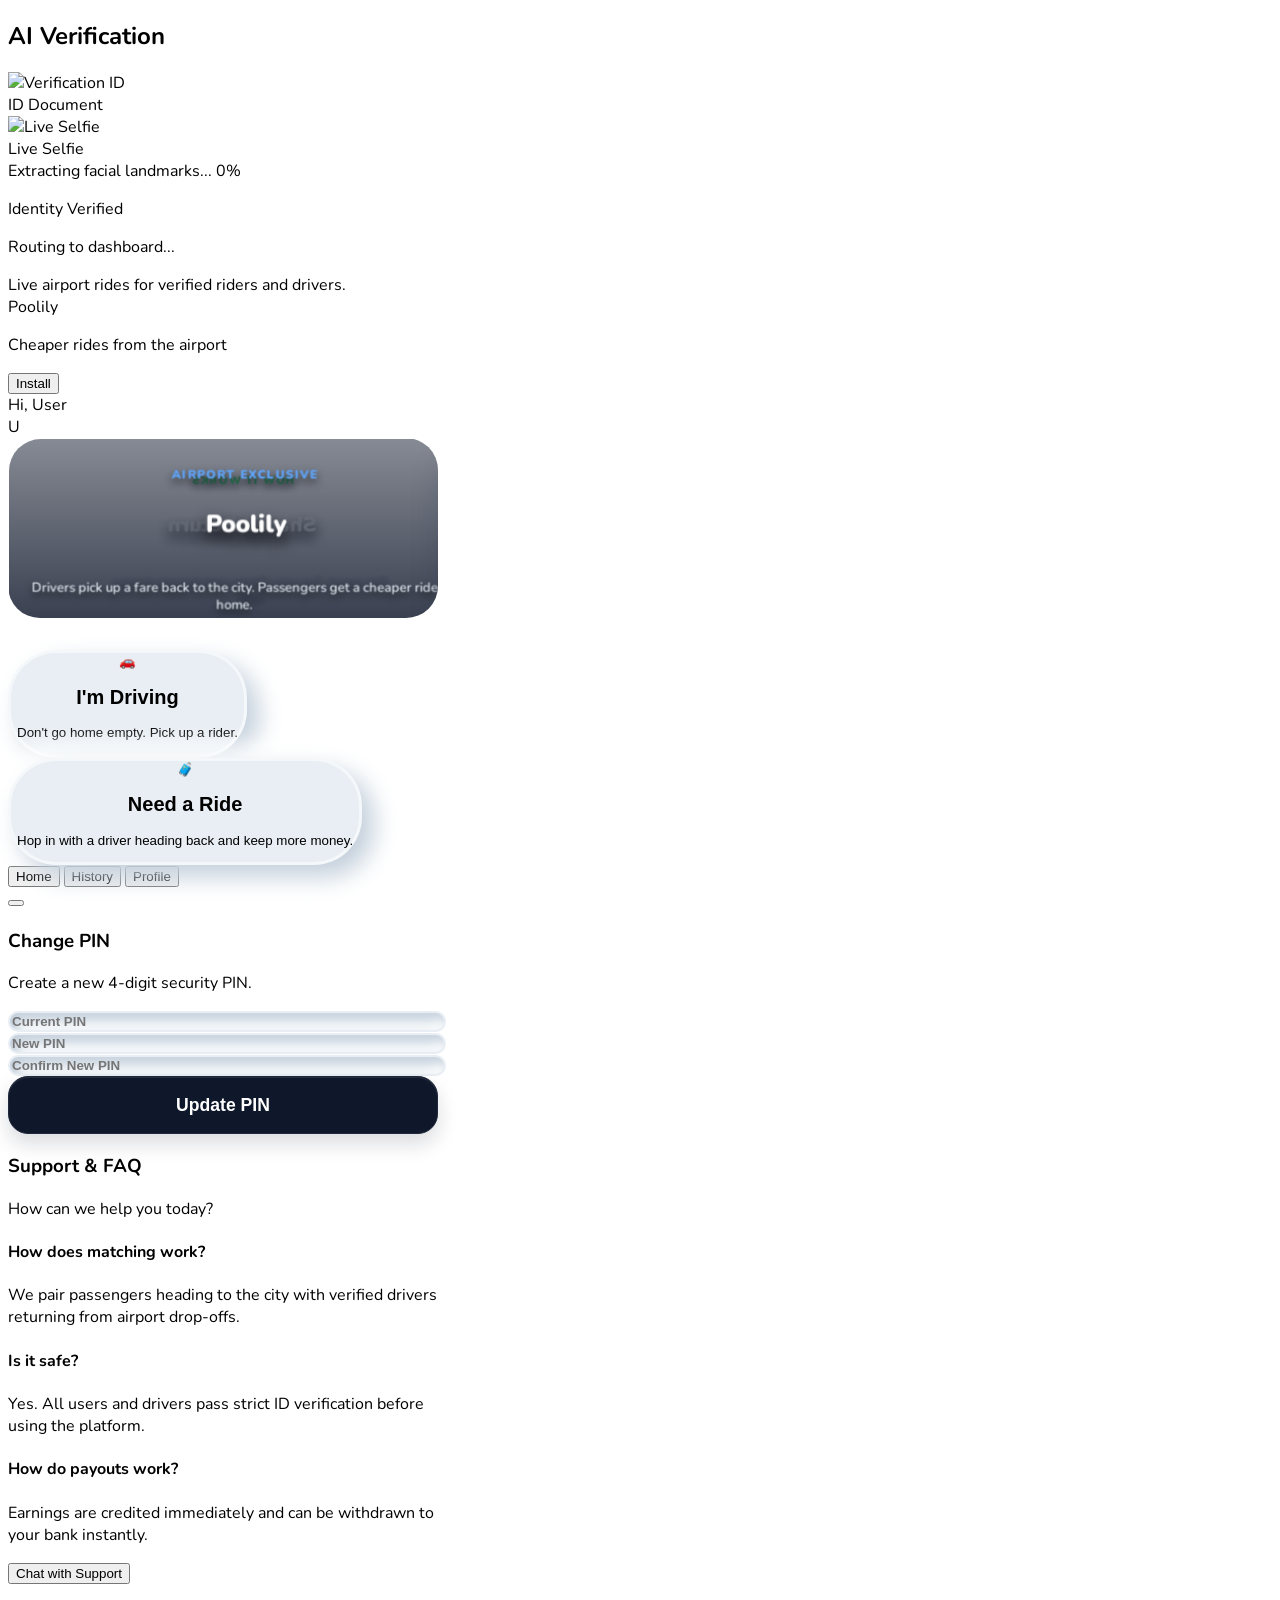
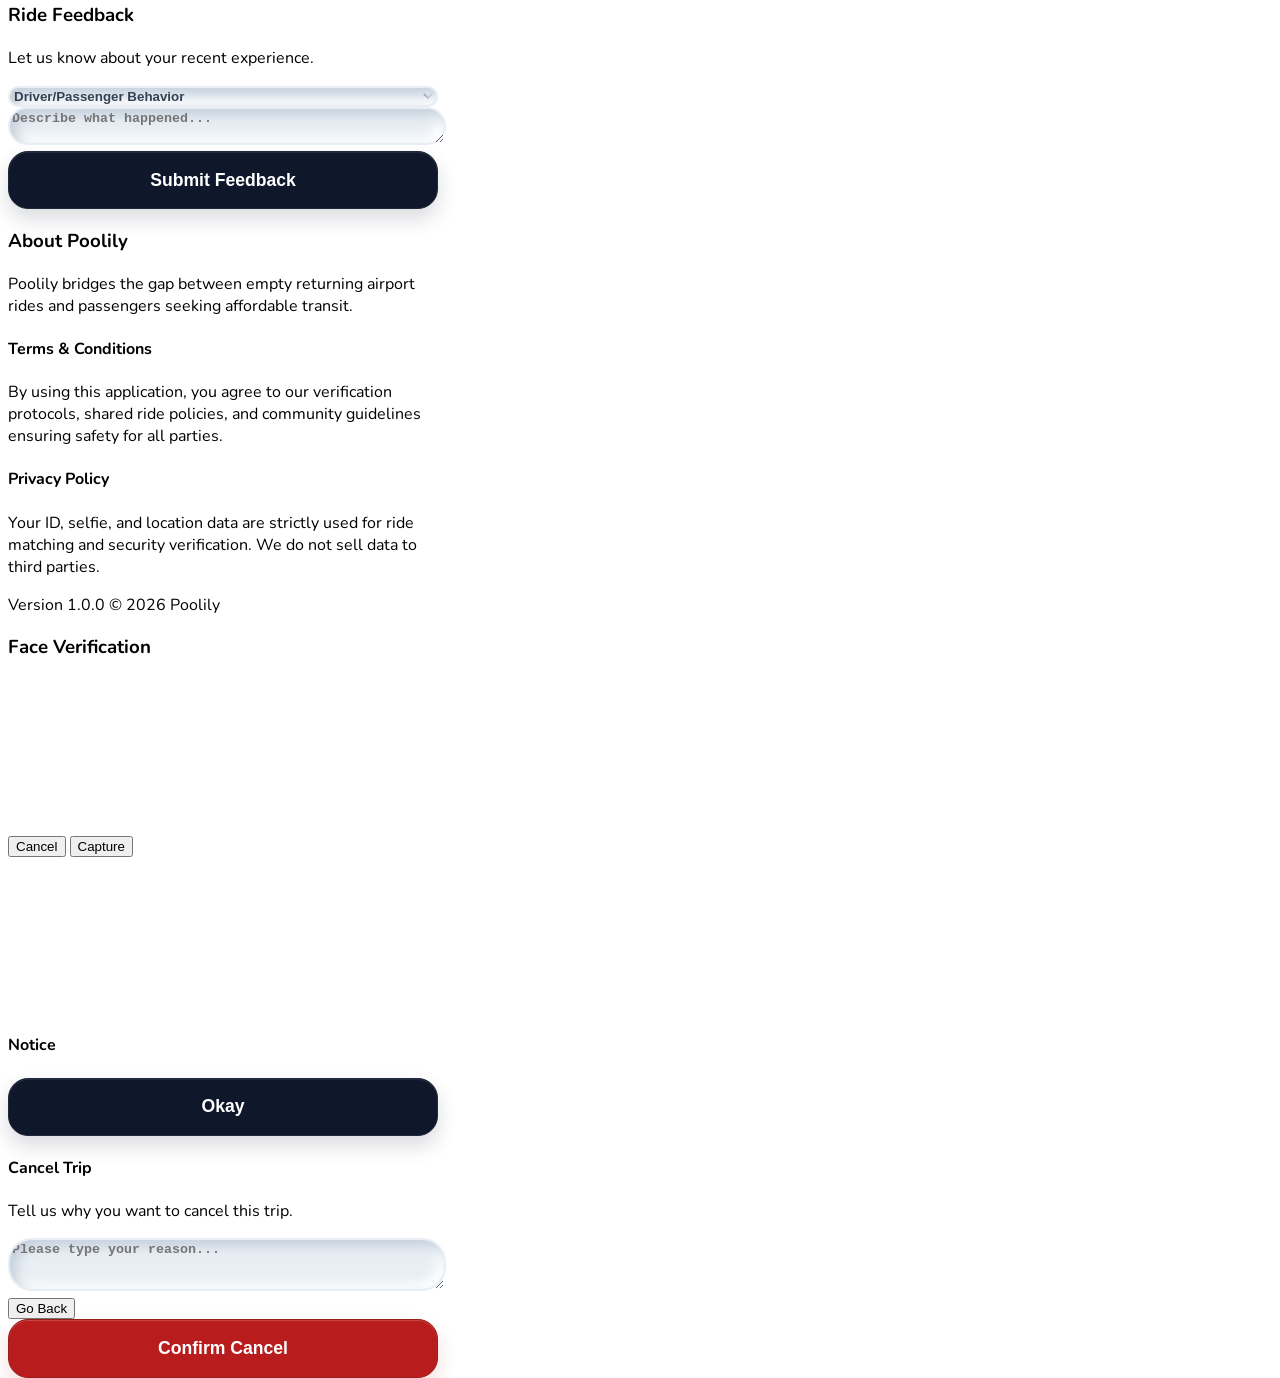
==== commit ec6900ff: "Add files via upload" ====
--- a/index.html
+++ b/index.html
@@ -3738,7 +3738,7 @@
                     document.getElementById('search-savings-text').classList.add('hidden');
                 } else {
                     document.getElementById('search-heading').innerText = 'Scanning Airport...';
-                    document.getElementById('search-subtext').innerHTML = '<i data-lucide="loader-2" class="animate-spin" width="18"></i> Loading drivers from database';
+                    document.getElementById('search-subtext').innerHTML = '<i data-lucide="loader-2" class="animate-spin" width="18"></i> Searching returning drivers close to you heading your destination';
                     const comparison = getFareComparison(state.rideDetails.price);
                     const searchSavingsText = document.getElementById('search-savings-text');
                     searchSavingsText.innerText = `You save ${formatNaira(comparison.savings)} vs regular ${formatNaira(comparison.regular)} fare`;
@@ -3829,7 +3829,7 @@
             state.marketplaceDisplayDrivers = sortedDrivers;
 
             if (heading) heading.innerText = `${sortedDrivers.length} Driver${sortedDrivers.length === 1 ? '' : 's'} found`;
-            if (subtitle) subtitle.innerText = sortedDrivers.length ? 'Loaded from your database • pick one & save' : 'No eligible drivers found in your database yet';
+            if (subtitle) subtitle.innerText = sortedDrivers.length ? 'pick one to save money' : 'No eligible drivers found in your database yet';
  
             const list = document.getElementById('marketplace-list');
             if (!sortedDrivers.length) {
@@ -3879,7 +3879,7 @@
                         <span class="text-xs font-black text-green-500 flex items-center gap-1">
                             <i data-lucide="check-circle-2" width="14"></i> ${d.match}% fit
                         </span>
-                        <button onclick="chooseDriver(${d.id}, this)" class="btn-primary-3d !py-2 !px-6 !rounded-xl !text-sm !w-auto">
+                        <button onclick='chooseDriver(${JSON.stringify(String(d.id))}, this)' class="btn-primary-3d !py-2 !px-6 !rounded-xl !text-sm !w-auto">
                             Choose & Save ${formatNaira(comparison.savings)}
                         </button>
                     </div>
@@ -4559,7 +4559,7 @@
             `).join('') : `
                 <div class="bg-white rounded-[1.5rem] p-5 shadow-sm border border-slate-100 text-center">
                     <h3 class="font-black text-slate-800 text-lg">No rides yet</h3>
-                    <p class="text-sm font-bold text-slate-500 mt-2">Completed trips from the database will appear here.</p>
+                    <p class="text-sm font-bold text-slate-500 mt-2">Completed trips will appear here.</p>
                 </div>
             `;
  
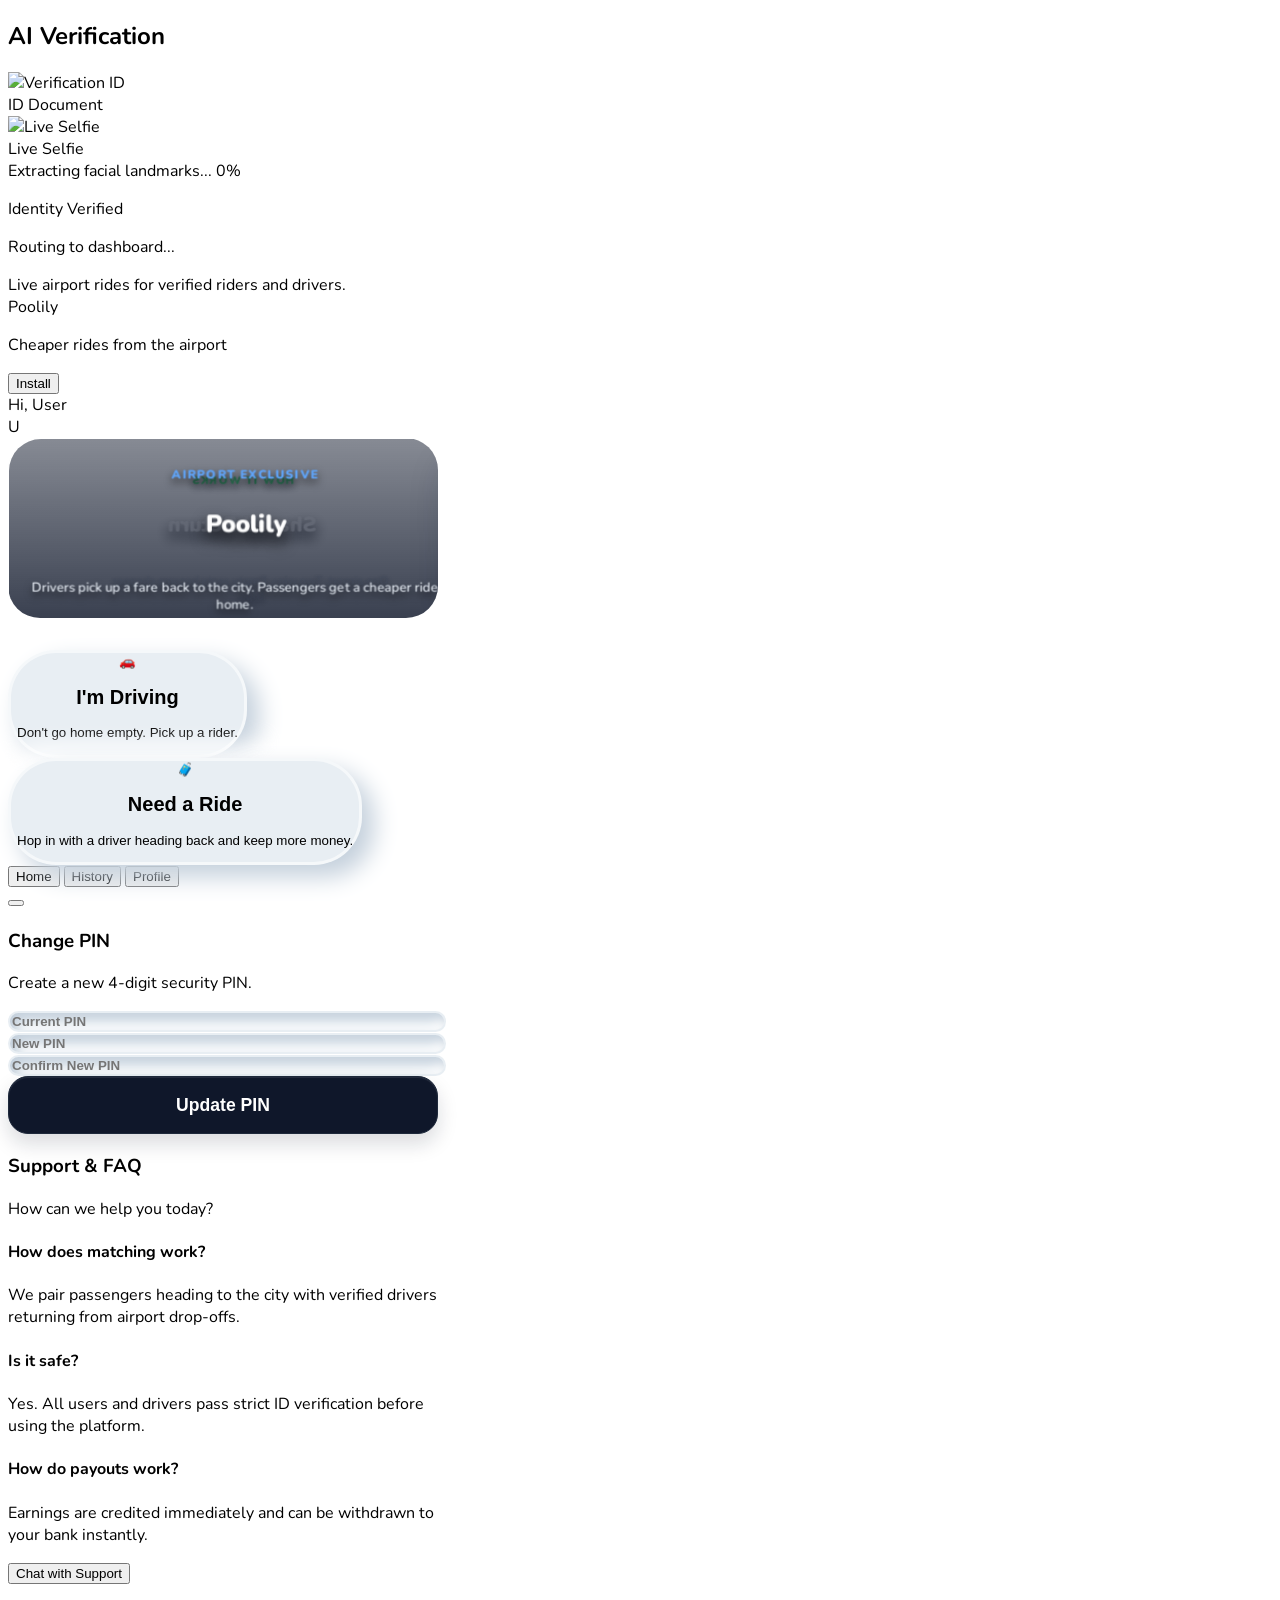
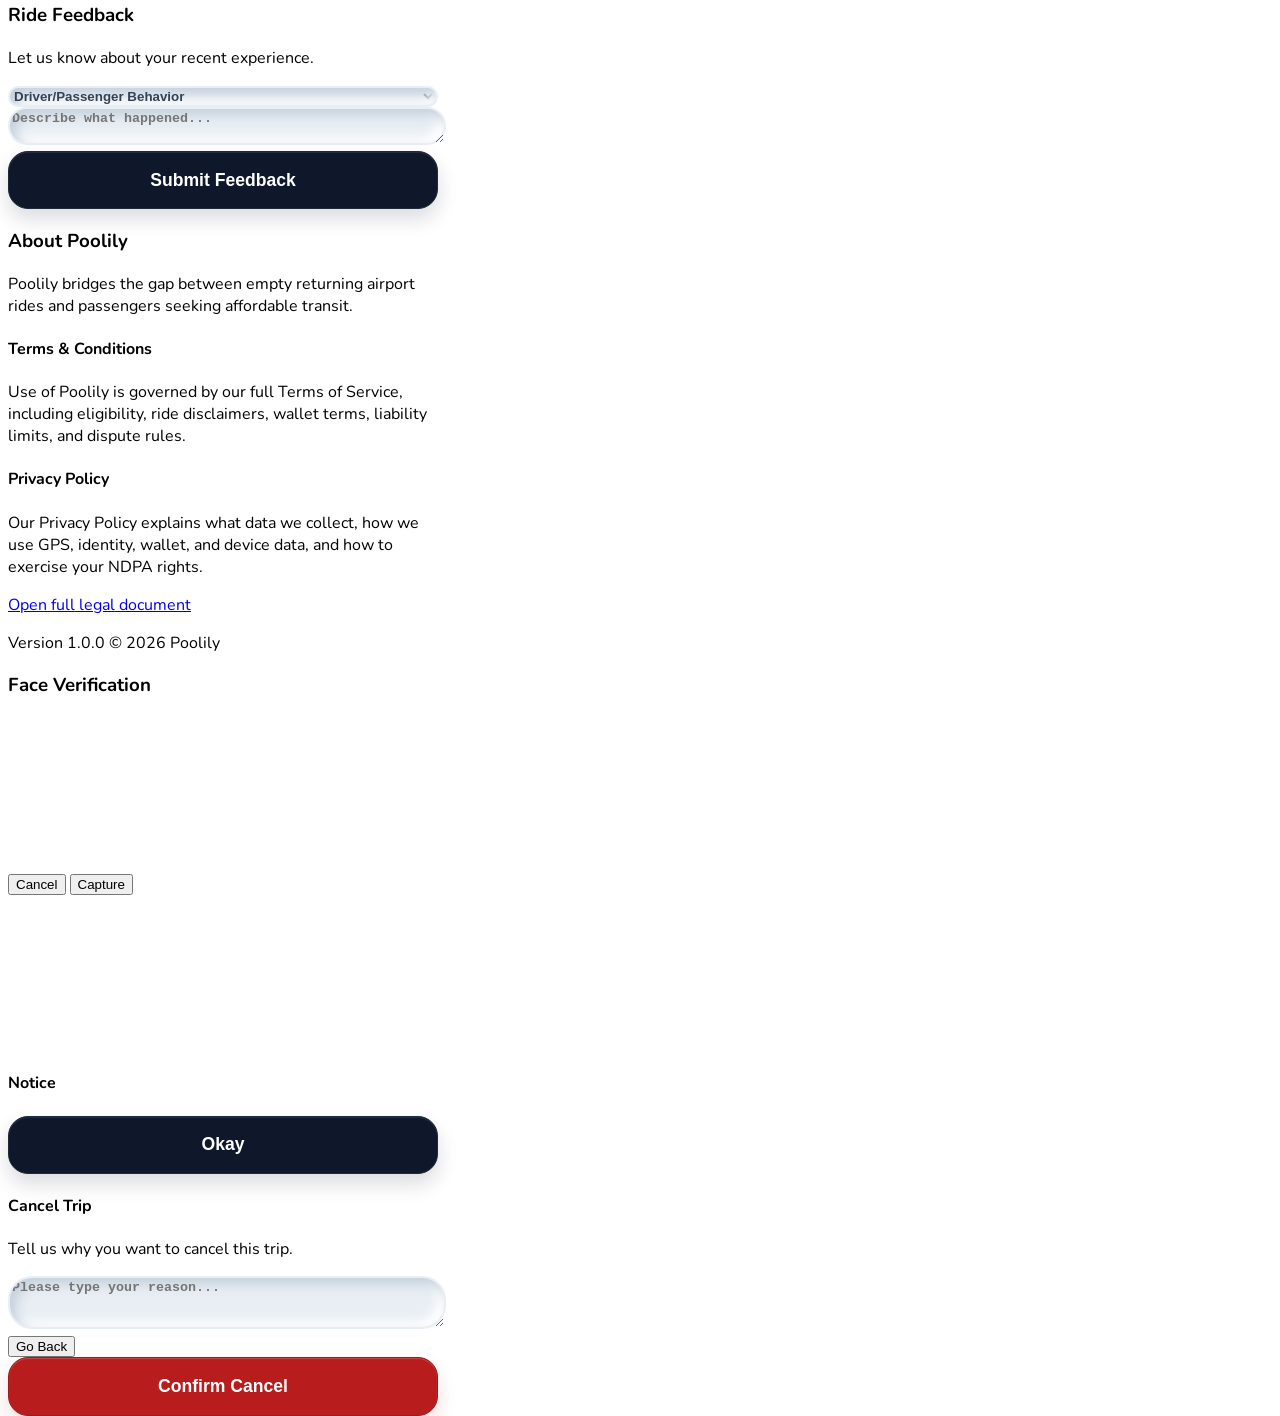
==== commit 7900cb93: "Add files via upload" ====
--- a/index.html
+++ b/index.html
@@ -93,171 +93,8 @@
     <script src="./app.config.js"></script>
  
     <!-- Face API Library for Real Facial Recognition -->
-    <script src="https://cdn.jsdelivr.net/npm/face-api.js@0.22.2/dist/face-api.min.js"></script>
- 
-    <style>
-        @import url('https://fonts.googleapis.com/css2?family=Nunito:wght@400;600;700;800;900&display=swap');
-        
-        body { font-family: 'Nunito', sans-serif; }
-        .no-scrollbar::-webkit-scrollbar { display: none; }
-        .no-scrollbar { -ms-overflow-style: none; scrollbar-width: none; }
- 
-        @keyframes float { 0%, 100% { transform: translateY(0); } 50% { transform: translateY(-12px); } }
-        .animate-float { animation: float 4s ease-in-out infinite; }
- 
-        @keyframes pulse-ring { 0% { transform: scale(0.6); opacity: 1; border-width: 8px; } 100% { transform: scale(3.5); opacity: 0; border-width: 1px; } }
-        .animate-pulse-ring { animation: pulse-ring 2.5s cubic-bezier(0.215, 0.61, 0.355, 1) infinite; }
- 
-        @keyframes slide-up { from { transform: translateY(100%); opacity: 0; } to { transform: translateY(0); opacity: 1; } }
-        .animate-slide-up { animation: slide-up 0.6s cubic-bezier(0.16, 1, 0.3, 1) forwards; }
- 
-        @keyframes pop-in { 0% { transform: scale(0.95); opacity: 0; } 100% { transform: scale(1); opacity: 1; } }
-        .animate-pop-in { animation: pop-in 0.4s cubic-bezier(0.175, 0.885, 0.32, 1.275) forwards; }
- 
-        @keyframes shake { 0%, 100% { transform: translateX(0); } 25% { transform: translateX(-5px); } 50% { transform: translateX(5px); } 75% { transform: translateX(-5px); } }
-        .animate-shake { animation: shake 0.3s ease-in-out; }
- 
-        @keyframes bounce-pin { 0%, 100% { transform: translateY(0); } 50% { transform: translateY(-25%); } }
-        .animate-bounce-pin { animation: bounce-pin 1s infinite; }
- 
-        @keyframes scan { 0%, 100% { top: 0%; } 50% { top: 100%; } }
-        .animate-scan { animation: scan 2s cubic-bezier(0.4, 0, 0.2, 1) infinite; }
- 
-        .hidden-screen { display: none !important; }
- 
-        /* Component Styles */
-        .btn-primary-3d {
-            width: 100%; background-color: #0f172a; color: white;
-            font-weight: 800; font-size: 1.1rem; padding: 1.1rem 2rem; border-radius: 1.25rem;
-            box-shadow: 0 10px 20px rgba(15, 23, 42, 0.15), inset 0 1px 1px rgba(255, 255, 255, 0.1);
-            transition: all 0.2s cubic-bezier(0.4, 0, 0.2, 1); border: 1px solid #1e293b; cursor: pointer;
-        }
-        .btn-primary-3d:active { transform: scale(0.98); box-shadow: 0 4px 8px rgba(15, 23, 42, 0.15); }
-        .btn-primary-3d:disabled { opacity: 0.5; cursor: not-allowed; transform: none; box-shadow: none; }
-        
-        .btn-danger-3d {
-            width: 100%; background-color: #b91c1c; color: white;
-            font-weight: 800; font-size: 1.1rem; padding: 1.1rem 2rem; border-radius: 1.25rem;
-            box-shadow: 0 10px 20px rgba(185, 28, 28, 0.15), inset 0 1px 1px rgba(255, 255, 255, 0.2);
-            transition: all 0.2s cubic-bezier(0.4, 0, 0.2, 1); border: 1px solid #991b1b; cursor: pointer;
-        }
-        .btn-danger-3d:active { transform: scale(0.98); box-shadow: 0 4px 8px rgba(185, 28, 28, 0.15); }
- 
-        .glass-panel {
-            background-color: #e8eef3; border-radius: 3rem;
-            box-shadow: 12px 12px 24px #c4d0dc, -12px -12px 24px #ffffff;
-            border: 3px solid rgba(255,255,255,0.6);
-        }
-        .input-3d {
-            width: 100%; background-color: #e8eef3; border-radius: 1.5rem; outline: none;
-            box-shadow: inset 6px 6px 12px #c4d0dc, inset -6px -6px 12px #ffffff;
-            color: #334155; font-weight: 700; transition: all 0.2s; border: 2px solid transparent;
-        }
-        .input-3d:focus { ring: 4px; border-color: rgba(255,255,255,0.5); }
-        .input-error { border-color: #f87171 !important; box-shadow: inset 6px 6px 12px #c4d0dc, inset -6px -6px 12px #ffffff, 0 0 0 4px rgba(248,113,113,0.3) !important; }
-        
-        input[type=range] { -webkit-appearance: none; background: transparent; }
-        input[type=range]::-webkit-slider-thumb { -webkit-appearance: none; height: 24px; width: 24px; border-radius: 50%; background: #3b82f6; cursor: pointer; margin-top: -8px; box-shadow: 0 4px 6px rgba(0,0,0,0.2), inset 0 -2px 4px rgba(0,0,0,0.2), inset 0 2px 4px rgba(255,255,255,0.5); border: 2px solid white; }
-        input[type=range]::-webkit-slider-runnable-track { width: 100%; height: 8px; cursor: pointer; background: #cbd5e1; border-radius: 4px; box-shadow: inset 0 2px 4px rgba(0,0,0,0.1); }
-        
-        .custom-leaflet-marker { background: transparent; border: none; }
-        .mapboxgl-map { z-index: 0 !important; background: transparent; font-family: 'Nunito', sans-serif; height: 100%; width: 100%; position: absolute; }
- 
-        .slider-container { width: 100%; position: relative; border-radius: 2rem; z-index: 10; overflow: hidden; transform: translateZ(0); margin-bottom: 2rem; }
-        .slider-track { display: flex; will-change: transform; width: 100%; }
-        .slide { flex: 0 0 100%; width: 100%; }
-        
-        .flip-box { background-color: transparent; width: 100%; height: 180px; perspective: 1200px; outline: none; }
-        .flip-box-inner { position: relative; width: 100%; height: 100%; text-align: center; transition: transform 1.2s cubic-bezier(0.65, 0, 0.35, 1); transform-style: preserve-3d; border-radius: 2rem; }
-        .flip-box.is-flipped .flip-box-inner { transform: rotateY(180deg); }
-        
-        .flip-face { position: absolute; width: 100%; height: 100%; -webkit-backface-visibility: hidden; backface-visibility: hidden; border-radius: 2rem; display: flex; flex-direction: column; justify-content: center; align-items: center; padding: 1.25rem 1.25rem 3.15rem; color: white; box-shadow: 0 15px 30px rgba(15, 23, 42, 0.15); border: 1px solid rgba(255,255,255,0.2); transform-style: preserve-3d; }
-        .flip-back { transform: rotateY(180deg); }
-        
-        .flip-bg { position: absolute; inset: 0; z-index: 0; border-radius: 2rem; background-size: cover; background-position: center; }
-        .flip-bg::after { content: ''; position: absolute; inset: 0; border-radius: 2rem; background: linear-gradient(to top, rgba(15,23,42,0.95) 0%, rgba(15,23,42,0.5) 100%); }
-        .flip-back .flip-bg::after { background: linear-gradient(to top, rgba(2,6,23,0.98) 0%, rgba(15,23,42,0.7) 100%); }
-        
-        .flip-content { position: relative; z-index: 10; display: flex; flex-direction: column; gap: 0.18rem; transform: translateZ(50px) scale(0.95); transform-style: preserve-3d; margin-bottom: 0.45rem; }
-        .flip-kicker { font-size: 0.75rem; text-transform: uppercase; letter-spacing: 0.1em; font-weight: 900; color: #60a5fa; transform: translateZ(20px); text-shadow: 0 4px 10px rgba(0,0,0,0.8); }
-        .flip-back .flip-kicker { color: #4ade80; }
-        .flip-title { font-size: 1.5rem; font-weight: 900; line-height: 1.2; transform: translateZ(40px); text-shadow: 0 8px 16px rgba(0,0,0,0.9); }
-        .flip-desc { font-size: 0.82rem; font-weight: 600; color: #e2e8f0; line-height: 1.3; transform: translateZ(25px); text-shadow: 0 4px 8px rgba(0,0,0,0.8); max-width: 95%; }
-        .flip-price-tag {
-            position: absolute;
-            left: 1rem;
-            right: 1rem;
-            bottom: 0.55rem;
-            z-index: 12;
-            border-radius: 0.75rem;
-            border: 1px solid #d1d5db;
-            background: #ffffff;
-            color: #111827;
-            padding: 0.4rem 0.55rem;
-            font-size: 0.53rem;
-            font-weight: 800;
-            letter-spacing: 0.03em;
-            line-height: 1.2;
-            text-align: center;
-            text-shadow: none;
-        }
-        .flip-price-tag-text {
-            display: inline-block;
-            white-space: nowrap;
-        }
-        .fare-old {
-            color: #dc2626;
-            animation: fare-red-blink 0.9s steps(2, jump-none) infinite;
-        }
-        .fare-new {
-            color: #16a34a !important;
-            display: inline-block;
-            animation: fare-green-grow 1.1s ease-in-out infinite;
-        }
-        .fly-char {
-            display: inline-block;
-            opacity: 0;
-            transform: translate3d(10px, -12px, 0) rotate(-12deg) scale(0.9);
-            animation: char-throw-in 3.2s ease-out infinite;
-            animation-delay: calc(var(--char-delay, 0) * 1ms);
-        }
-        @keyframes char-throw-in {
-            0% { opacity: 0; transform: translate3d(10px, -12px, 0) rotate(-12deg) scale(0.9); }
-            12% { opacity: 1; transform: translate3d(0, 0, 0) rotate(0deg) scale(1); }
-            100% { opacity: 1; transform: translate3d(0, 0, 0) rotate(0deg) scale(1); }
-        }
-        @keyframes fare-red-blink {
-            0%, 100% { opacity: 1; }
-            50% { opacity: 0.25; }
-        }
-        @keyframes fare-green-grow {
-            0%, 100% { transform: scale(1); opacity: 0.95; }
-            50% { transform: scale(1.11); opacity: 1; }
-        }
-        .social-proof-toast {
-            transition: opacity 0.45s ease, transform 0.45s ease;
-            will-change: opacity, transform;
-        }
-        
-        .profile-img-overlay { position: absolute; inset: 0; background: rgba(0,0,0,0.5); border-radius: inherit; display: flex; align-items: center; justify-content: center; opacity: 0; transition: opacity 0.2s; cursor: pointer; }
-        .profile-img-container:hover .profile-img-overlay { opacity: 1; }
-        #app-shell {
-            width: min(100vw, 430px);
-            height: 100dvh;
-            max-height: 100dvh;
-        }
-        #dest-real-map, #matched-real-map, #real-map-container { width: 100%; height: 100%; }
-        @media (min-width: 768px) {
-            #app-shell {
-                height: min(96dvh, 880px);
-            }
-        }
-        @media (max-height: 760px) {
-            #screen-destination #dest-heading { font-size: 2rem; margin-bottom: 1rem; }
-            #screen-destination .dest-bottom-sheet { padding: 1rem; border-radius: 1.5rem; }
-            #screen-destination #btn-request { margin-top: 1rem; padding-top: 0.9rem; padding-bottom: 0.9rem; }
-        }
-    </style>
+  <script src="https://cdn.jsdelivr.net/npm/face-api.js@0.22.2/dist/face-api.min.js"></script>
+  <link rel="stylesheet" href="./styles.css">
 </head>
 <body class="min-h-screen bg-slate-800 flex items-center justify-center p-0 md:p-6 selection:bg-blue-300 relative">
  
@@ -559,7 +396,7 @@
                     <!-- Terms & Conditions / Privacy Checkbox -->
                     <div class="flex items-start gap-3 mt-4 ml-2">
                         <input type="checkbox" id="auth-tc" class="w-5 h-5 mt-0.5 rounded border-slate-300 text-blue-600 focus:ring-blue-500" onchange="clearError('tc-error')">
-                        <label for="auth-tc" class="text-xs font-bold text-slate-500 leading-tight">I agree to the <a href="#" onclick="openModal('about-modal-content')" class="text-blue-500 underline z-10 relative">Terms & Conditions</a> and <a href="#" onclick="openModal('about-modal-content')" class="text-blue-500 underline z-10 relative">Privacy Policy</a>.</label>
+                        <label for="auth-tc" class="text-xs font-bold text-slate-500 leading-tight">I agree to the <a href="./legal.html#terms" target="_blank" rel="noopener noreferrer" class="text-blue-500 underline z-10 relative">Terms & Conditions</a> and <a href="./legal.html#privacy" target="_blank" rel="noopener noreferrer" class="text-blue-500 underline z-10 relative">Privacy Policy</a>.</label>
                     </div>
                     <p id="tc-error" class="text-red-500 text-xs font-bold mt-1 ml-9 hidden items-center gap-1"><i data-lucide="alert-circle" width="12"></i> <span class="error-text">Must accept terms</span></p>
                 </div>
@@ -981,11 +818,11 @@
                     <h3 class="font-black text-slate-800 text-2xl mb-2 flex items-center gap-2 mt-4"><i data-lucide="key" class="text-blue-500"></i> Change PIN</h3>
                     <p class="text-sm font-bold text-slate-500 mb-6">Create a new 4-digit security PIN.</p>
                     <div class="space-y-4">
-                        <input type="password" placeholder="Current PIN" maxlength="4" class="input-3d px-5 py-4 tracking-[0.5em] font-black focus:ring-4 ring-blue-400/30 placeholder:tracking-normal placeholder:font-bold">
-                        <input type="password" placeholder="New PIN" maxlength="4" class="input-3d px-5 py-4 tracking-[0.5em] font-black focus:ring-4 ring-blue-400/30 placeholder:tracking-normal placeholder:font-bold">
-                        <input type="password" placeholder="Confirm New PIN" maxlength="4" class="input-3d px-5 py-4 tracking-[0.5em] font-black focus:ring-4 ring-blue-400/30 placeholder:tracking-normal placeholder:font-bold">
-                    </div>
-                    <button onclick="closeModal()" class="btn-primary-3d mt-auto md:mt-8">Update PIN</button>
+                        <input id="pin-current" type="password" placeholder="Current PIN" maxlength="4" class="input-3d px-5 py-4 tracking-[0.5em] font-black focus:ring-4 ring-blue-400/30 placeholder:tracking-normal placeholder:font-bold" oninput="handlePinInput(event)">
+                        <input id="pin-new" type="password" placeholder="New PIN" maxlength="4" class="input-3d px-5 py-4 tracking-[0.5em] font-black focus:ring-4 ring-blue-400/30 placeholder:tracking-normal placeholder:font-bold" oninput="handlePinInput(event)">
+                        <input id="pin-confirm" type="password" placeholder="Confirm New PIN" maxlength="4" class="input-3d px-5 py-4 tracking-[0.5em] font-black focus:ring-4 ring-blue-400/30 placeholder:tracking-normal placeholder:font-bold" oninput="handlePinInput(event)">
+                    </div>
+                    <button onclick="submitPinChange(this)" class="btn-primary-3d mt-auto md:mt-8">Update PIN</button>
                 </div>
  
                 <div id="support-modal-content" class="hidden flex-col h-full overflow-y-auto no-scrollbar pb-6">
@@ -1017,16 +854,16 @@
                     <p class="text-sm font-bold text-slate-500 mb-6">Let us know about your recent experience.</p>
                     
                     <div class="space-y-4 flex-1">
-                        <select class="input-3d px-5 py-4 font-bold text-slate-700 appearance-none bg-white">
+                        <select id="complaint-category" class="input-3d px-5 py-4 font-bold text-slate-700 appearance-none bg-white">
                             <option>Driver/Passenger Behavior</option>
                             <option>Vehicle Condition</option>
                             <option>App/Payment Issue</option>
                             <option>Other</option>
                         </select>
-                        <textarea class="input-3d px-5 py-4 h-32 resize-none font-bold text-slate-600 bg-white" placeholder="Describe what happened..."></textarea>
+                        <textarea id="complaint-message" class="input-3d px-5 py-4 h-32 resize-none font-bold text-slate-600 bg-white" placeholder="Describe what happened..."></textarea>
                     </div>
                     
-                    <button onclick="closeModal()" class="btn-primary-3d mt-auto md:mt-8">Submit Feedback</button>
+                    <button onclick="submitFeedbackComplaint(this)" class="btn-primary-3d mt-auto md:mt-8">Submit Feedback</button>
                 </div>
  
                 <div id="about-modal-content" class="hidden flex-col h-full overflow-y-auto no-scrollbar pb-6">
@@ -1036,10 +873,12 @@
                         <p>Poolily bridges the gap between empty returning airport rides and passengers seeking affordable transit.</p>
                         
                         <h4 class="font-black text-slate-800 text-base border-b pb-1">Terms & Conditions</h4>
-                        <p class="text-xs">By using this application, you agree to our verification protocols, shared ride policies, and community guidelines ensuring safety for all parties.</p>
+                        <p class="text-xs">Use of Poolily is governed by our full Terms of Service, including eligibility, ride disclaimers, wallet terms, liability limits, and dispute rules.</p>
                         
                         <h4 class="font-black text-slate-800 text-base border-b pb-1">Privacy Policy</h4>
-                        <p class="text-xs">Your ID, selfie, and location data are strictly used for ride matching and security verification. We do not sell data to third parties.</p>
+                        <p class="text-xs">Our Privacy Policy explains what data we collect, how we use GPS, identity, wallet, and device data, and how to exercise your NDPA rights.</p>
+
+                        <a href="./legal.html" target="_blank" rel="noopener noreferrer" class="inline-flex items-center gap-2 text-xs font-black text-blue-600 underline">Open full legal document</a>
                     </div>
                     
                     <p class="text-center text-xs font-bold text-slate-400 mt-auto">Version 1.0.0 &copy; 2026 Poolily</p>
@@ -1096,3534 +935,6 @@
     </div>
  
     <!-- Application Logic -->
-    <script>
-        const runtimeConfig = window.POOLILY_RUNTIME_CONFIG || {};
-        const mapboxToken = String(runtimeConfig.mapboxToken || '').trim();
-        const MAPBOX_STYLE_URL = String(runtimeConfig.mapStyle || 'mapbox://styles/mapbox/standard').trim();
-        const MAP_DEFAULT_ZOOM = Number(runtimeConfig.mapDefaultZoom || 14.5);
-        const MAP_ROUTE_MAX_ZOOM = Number(runtimeConfig.mapRouteMaxZoom || 16.5);
-        const FACE_MATCH_MAX_DISTANCE = Number(runtimeConfig.faceMatchMaxDistance || 0.42);
-        const FACE_MIN_DETECTION_SCORE = Number(runtimeConfig.faceMinDetectionScore || 0.8);
-        const TRACKING_ARRIVAL_RADIUS_METERS = Number(runtimeConfig.trackingArrivalRadiusMeters || 50);
-
-        // Bank List Data
-        const BANK_NAMES = [
-            "Access Bank", "Citibank", "Ecobank", "Fidelity Bank", "First Bank", "FCMB", "GTBank",
-            "Heritage Bank", "Keystone Bank", "Kuda Bank", "Moniepoint", "OPay", "PalmPay",
-            "Polaris Bank", "Providus Bank", "Stanbic IBTC", "Standard Chartered", "Sterling Bank",
-            "Taj Bank", "UBA", "Union Bank", "Unity Bank", "VFD MFB", "Wema Bank", "Zenith Bank"
-        ];
-        const ID_SAMPLE_LIBRARY = [
-            { type: 'license', label: "Driver's License", src: "./idSamples/Driver's Licence.jpeg" },
-            { type: 'nin', label: 'National ID Card', src: "./idSamples/National-ID.jpg" },
-            { type: 'nin', label: 'NIMC Slip', src: './idSamples/Nimc Slip.png' },
-            { type: 'passport', label: 'Passport Sample', src: './idSamples/Passport Sample.png' },
-            { type: 'passport', label: 'Old Passport', src: './idSamples/Old Passport.jpeg' },
-            { type: 'passport', label: 'Old Passport Complete', src: './idSamples/Old Passport complete.jpeg' }
-        ];
-        const ID_TEMPLATE_MATCH_MIN_SCORE = Number(runtimeConfig.idTemplateMatchMinScore || 0.72);
- 
-        function formatNaira(value) {
-            return `₦${Math.max(0, Math.round(value)).toLocaleString()}`;
-        }
-
-        function getFareComparison(aeroFare) {
-            const aero = Math.max(0, Number(aeroFare) || 0);
-            if (!aero) return { regular: 0, aero: 0, savings: 0, savingsPct: 0 };
-
-            // Enforce savings strictly >40% and <50%
-            const minRegular = Math.floor((aero / 0.6) + 1);
-            const maxRegular = Math.ceil((aero / 0.5) - 1);
-
-            let regular = Math.round((aero * (1.68 + Math.random() * 0.27)) / 100) * 100;
-            regular = Math.max(minRegular, Math.min(maxRegular, regular));
-            regular = Math.round(regular / 100) * 100;
-            regular = Math.max(minRegular, Math.min(maxRegular, regular));
-
-            const savings = Math.max(0, regular - aero);
-            const savingsPct = regular > 0 ? (savings / regular) * 100 : 0;
-            return { regular, aero, savings, savingsPct };
-        }
-
-        const CAR_DATA_URL = 'https://raw.githubusercontent.com/demirelarda/CarMakesAndModels/master/carData.json';
-        const FALLBACK_CAR_DATA = {
-            "2026": { "Toyota": ["Corolla", "Camry", "RAV4", "Highlander"], "Honda": ["Civic", "Accord", "CR-V"], "Lexus": ["ES 350", "RX 350"] },
-            "2025": { "Toyota": ["Corolla", "Camry", "RAV4", "Highlander"], "Honda": ["Civic", "Accord", "CR-V"], "Nissan": ["Altima", "Rogue", "X-Trail"] },
-            "2024": { "Toyota": ["Corolla", "Camry", "Venza"], "Hyundai": ["Elantra", "Sonata", "Tucson"], "Kia": ["Sportage", "Sorento", "Rio"] },
-            "2023": { "Toyota": ["Corolla", "Camry", "RAV4"], "Mercedes-Benz": ["C300", "E350", "GLC"], "BMW": ["320i", "X3", "X5"] },
-            "2022": { "Toyota": ["Corolla", "Camry", "Yaris"], "Honda": ["Civic", "Accord"], "Ford": ["Escape", "Explorer", "Edge"] },
-            "2021": { "Toyota": ["Corolla", "Camry"], "Lexus": ["ES 350", "RX 350"], "Nissan": ["Altima", "Sentra"] },
-            "2020": { "Toyota": ["Corolla", "Camry"], "Hyundai": ["Elantra", "Sonata"], "Kia": ["Rio", "Cerato"] },
-            "2019": { "Toyota": ["Corolla", "Camry"], "Honda": ["Accord", "Civic"], "Lexus": ["RX 350"] },
-            "2018": { "Toyota": ["Corolla", "Camry"], "Nissan": ["Altima", "Sentra"], "Hyundai": ["Elantra"] },
-            "2017": { "Toyota": ["Corolla", "Camry"], "Honda": ["Civic", "Accord"], "Ford": ["Escape", "Edge"] }
-        };
-        let driverCarCatalog = {};
-
-        let socialProofMessages = [
-            "Real drivers. Real passengers. No fake marketplace cards.",
-            "Poolily starts live ride tracking from your actual GPS location.",
-            "Verified airport rides powered by your Supabase data.",
-            "Airport return trips, matched from real user records."
-        ];
-
-        function shuffleSocialProofMessages() {
-            for (let i = socialProofMessages.length - 1; i > 0; i--) {
-                const j = Math.floor(Math.random() * (i + 1));
-                [socialProofMessages[i], socialProofMessages[j]] = [socialProofMessages[j], socialProofMessages[i]];
-            }
-        }
-
-        let socialProofIndex = 0;
-        let socialProofInterval = null;
-        let socialProofHideTimeout = null;
-        let deferredInstallPrompt = null;
-        let isStandaloneInstalled = false;
-        let brandTaglineInterval = null;
-        let isApplyingPopState = false;
-        let verifyAccountTimer = null;
-        let verifyAccountToken = 0;
-        let systemMessageAnchorTarget = null;
-        const actionLocks = {};
-        const MAX_IMAGE_SIDE = 1280;
-        const IMAGE_COMPRESSION_QUALITY = 0.72;
-        const STORAGE_KEYS = {
-            backendUrl: 'poolily_backend_url',
-            userSession: 'poolily_user_session'
-        };
-        const DEFAULT_BACKEND_ENDPOINT = 'https://objcsfzlelbdswfcaerb.supabase.co/functions/v1/poolily-gateway';
-        const BACKEND_ENDPOINT = (window.POOLILY_BACKEND_URL || localStorage.getItem(STORAGE_KEYS.backendUrl) || DEFAULT_BACKEND_ENDPOINT).trim();
-
-        // State
-        const state = {
-            user: null,
-            activeTab: 'home',
-            step: 'idle',
-            role: null,
-            authMode: 'signup',
-            historyMode: 'rides',
-            currentLocation: { lat: 9.0065, lng: 7.1986 }, // Default Abuja Nnamdi Azikiwe Airport
-            watchId: null,
-            rideDetails: { pickup: 'International Arrival', area: '', price: 0, seats: '1', departure: 'Leaving now', dropStyle: 'Hub drop', passengerPhoto: null },
-            marketplaceDrivers: [],
-            rideHistory: [],
-            activeRideRequest: null,
-            
-            destMapInstance: null, destMarkers: [], destRouteSource: false,
-            matchMapInstance: null, matchPassengerMarker: null, matchDriverMarker: null, approachInterval: null, driverDistance: null,
-            trackMapInstance: null, trackMarkerInstance: null, trackRouteSource: false, trackMapLoaded: false,
-            hasReachedDestination: false, tripStartedAt: null, cancellationReason: '',
-            
-            selectedDriver: null,
-            sortBy: 'best'
-        };
-
-        const cancellationOptions = [
-            "Changed my plans",
-            "Wrong destination selected",
-            "Driver/Passenger delayed",
-            "Could not locate pickup/dropoff",
-            "Safety concern",
-            "Other"
-        ];
- 
-        const abujaDestinations = [
-            // First major ones
-            { area: "Asokoro", desc: "First major ones", price: 9000, lat: 9.0383, lng: 7.5183 },
-            { area: "Maitama", desc: "First major ones", price: 8500, lat: 9.0889, lng: 7.4933 },
-            { area: "Wuse", desc: "First major ones", price: 7500, lat: 9.0765, lng: 7.4666 },
-            { area: "Garki", desc: "First major ones", price: 7000, lat: 9.0305, lng: 7.4783 },
-            { area: "Central Business District (CBD) / Central Area", desc: "First major ones", price: 7500, lat: 9.0544, lng: 7.4916 },
-            { area: "Gwarinpa", desc: "First major ones", price: 9500, lat: 9.1066, lng: 7.4083 },
-            { area: "Jabi", desc: "First major ones", price: 8000, lat: 9.0687, lng: 7.4244 },
-            { area: "Utako", desc: "First major ones", price: 7500, lat: 9.0633, lng: 7.4333 },
-            { area: "Wuye", desc: "First major ones", price: 7000, lat: 9.0533, lng: 7.4422 },
-            { area: "Durumi", desc: "First major ones", price: 6500, lat: 9.0166, lng: 7.4666 },
-            { area: "Guzape", desc: "First major ones", price: 8500, lat: 9.0233, lng: 7.5033 },
-            { area: "Katampe", desc: "First major ones", price: 8500, lat: 9.1177, lng: 7.4666 },
-            { area: "Kado", desc: "First major ones", price: 7500, lat: 9.0733, lng: 7.4166 },
-            { area: "Life Camp", desc: "First major ones", price: 8000, lat: 9.0766, lng: 7.4033 },
-            { area: "Apo", desc: "First major ones", price: 7500, lat: 8.9833, lng: 7.4833 },
-            { area: "Dakibiyu", desc: "First major ones", price: 7000, lat: 9.0600, lng: 7.4200 },
-            { area: "Galadimawa", desc: "First major ones", price: 6500, lat: 8.9833, lng: 7.4166 },
-            { area: "Lokogoma", desc: "First major ones", price: 6500, lat: 8.9666, lng: 7.4333 },
-            { area: "Kaura", desc: "First major ones", price: 7000, lat: 9.0000, lng: 7.4500 },
-            { area: "Gaduwa", desc: "First major ones", price: 6500, lat: 8.9833, lng: 7.4666 },
-            { area: "Games Village", desc: "First major ones", price: 7500, lat: 9.0166, lng: 7.4500 },
-            { area: "Mbora", desc: "First major ones", price: 7000, lat: 9.0500, lng: 7.4000 },
-            { area: "Jahi", desc: "First major ones", price: 8000, lat: 9.0877, lng: 7.4411 },
-            { area: "Mabushi", desc: "First major ones", price: 7500, lat: 9.0833, lng: 7.4500 },
-            { area: "Nyanya", desc: "First major ones", price: 5000, lat: 9.0500, lng: 7.5666 },
-            { area: "Karu", desc: "First major ones", price: 5500, lat: 9.0166, lng: 7.5666 },
-            { area: "Kurudu", desc: "First major ones", price: 5500, lat: 9.0000, lng: 7.6000 },
-            { area: "Gwagwa", desc: "First major ones", price: 6000, lat: 9.1000, lng: 7.3333 },
-            { area: "Orozo", desc: "First major ones", price: 6000, lat: 8.9666, lng: 7.6000 },
-            { area: "Karshi", desc: "First major ones", price: 6500, lat: 8.8500, lng: 7.5500 },
-            { area: "Idu", desc: "First major ones", price: 6500, lat: 9.0500, lng: 7.3500 },
-            { area: "Sabon Lugbe", desc: "First major ones", price: 5500, lat: 8.9666, lng: 7.3666 },
-            { area: "Karmo", desc: "First major ones", price: 6000, lat: 9.0666, lng: 7.3833 },
-            { area: "Kagini", desc: "First major ones", price: 6500, lat: 9.1166, lng: 7.3500 },
-            { area: "Lugbe", desc: "First major ones", price: 5500, lat: 8.9803, lng: 7.3733 },
-            { area: "Kubwa", desc: "First major ones", price: 6000, lat: 9.1500, lng: 7.3166 },
-            { area: "Dawaki", desc: "First major ones", price: 7000, lat: 9.1333, lng: 7.3833 },
-            { area: "Mpape", desc: "First major ones", price: 6000, lat: 9.1333, lng: 7.4833 },
-            { area: "Kuje", desc: "First major ones", price: 7000, lat: 8.8833, lng: 7.2333 },
-            { area: "Pyakasa", desc: "First major ones", price: 6000, lat: 8.9833, lng: 7.4000 },
- 
-            // Full list without duplication
-            { area: "Abacha Barracks", desc: "Other Area", price: 6000, lat: 9.0765, lng: 7.4666 },
-            { area: "Airport", desc: "Other Area", price: 4000, lat: 9.0065, lng: 7.1986 },
-            { area: "Ajata", desc: "Other Area", price: 6500, lat: 9.0765, lng: 7.4666 },
-            { area: "Aleyita", desc: "Other Area", price: 6000, lat: 8.9833, lng: 7.3666 },
-            { area: "Angawa Bawa", desc: "Other Area", price: 6500, lat: 9.0765, lng: 7.4666 },
-            { area: "Angwan Sako", desc: "Other Area", price: 6500, lat: 9.0765, lng: 7.4666 },
-            { area: "Anka", desc: "Other Area", price: 6000, lat: 9.0765, lng: 7.4666 },
-            { area: "Apo-Dutse", desc: "Other Area", price: 7000, lat: 8.9833, lng: 7.4833 },
-            { area: "Badna", desc: "Other Area", price: 6000, lat: 9.0765, lng: 7.4666 },
-            { area: "Bagusa", desc: "Other Area", price: 6000, lat: 9.0765, lng: 7.4666 },
-            { area: "Barowa", desc: "Other Area", price: 6000, lat: 9.0765, lng: 7.4666 },
-            { area: "Bude", desc: "Other Area", price: 6000, lat: 9.0765, lng: 7.4666 },
-            { area: "Bunkoro", desc: "Other Area", price: 6000, lat: 9.0765, lng: 7.4666 },
-            { area: "Burum", desc: "Other Area", price: 6500, lat: 9.0765, lng: 7.4666 },
-            { area: "Burun", desc: "Other Area", price: 6500, lat: 9.0765, lng: 7.4666 },
-            { area: "Chafe", desc: "Other Area", price: 6000, lat: 9.0765, lng: 7.4666 },
-            { area: "Chori Bisa", desc: "Other Area", price: 6000, lat: 9.0765, lng: 7.4666 },
-            { area: "Dakwo", desc: "Other Area", price: 6500, lat: 9.0765, lng: 7.4666 },
-            { area: "Damagaza", desc: "Other Area", price: 6500, lat: 9.0765, lng: 7.4666 },
-            { area: "Damakuba", desc: "Other Area", price: 6000, lat: 9.0765, lng: 7.4666 },
-            { area: "Dandi", desc: "Other Area", price: 6000, lat: 9.0765, lng: 7.4666 },
-            { area: "Dantata", desc: "Other Area", price: 6000, lat: 9.0765, lng: 7.4666 },
-            { area: "Dape", desc: "Other Area", price: 7000, lat: 9.0765, lng: 7.4666 },
-            { area: "Dayisa", desc: "Other Area", price: 6000, lat: 9.0765, lng: 7.4666 },
-            { area: "Dei-Dei", desc: "Other Area", price: 6500, lat: 9.1166, lng: 7.2833 },
-            { area: "Dodo", desc: "Other Area", price: 6000, lat: 9.0765, lng: 7.4666 },
-            { area: "Dogori Gada", desc: "Other Area", price: 6000, lat: 9.0765, lng: 7.4666 },
-            { area: "Duboyi", desc: "Other Area", price: 6500, lat: 9.0765, lng: 7.4666 },
-            { area: "Durumi I", desc: "Other Area", price: 6500, lat: 9.0166, lng: 7.4666 },
-            { area: "Durumi II", desc: "Other Area", price: 6500, lat: 9.0166, lng: 7.4666 },
-            { area: "Durumi III", desc: "Other Area", price: 6500, lat: 9.0166, lng: 7.4666 },
-            { area: "Dutse", desc: "Other Area", price: 6500, lat: 9.1500, lng: 7.3666 },
-            { area: "Filin Dabo", desc: "Other Area", price: 6000, lat: 9.0765, lng: 7.4666 },
-            { area: "Filin Dabo I", desc: "Other Area", price: 6000, lat: 9.0765, lng: 7.4666 },
-            { area: "Filin Dabo II", desc: "Other Area", price: 6000, lat: 9.0765, lng: 7.4666 },
-            { area: "Garki II", desc: "Other Area", price: 7000, lat: 9.0305, lng: 7.4783 },
-            { area: "Garki Village", desc: "Other Area", price: 6500, lat: 9.0305, lng: 7.4783 },
-            { area: "Gbagarape", desc: "Other Area", price: 6000, lat: 9.0765, lng: 7.4666 },
-            { area: "Gbenduniya", desc: "Other Area", price: 6000, lat: 9.0765, lng: 7.4666 },
-            { area: "Gbessa", desc: "Other Area", price: 6000, lat: 9.0765, lng: 7.4666 },
-            { area: "Gidan Ajiya", desc: "Other Area", price: 6000, lat: 9.0765, lng: 7.4666 },
-            { area: "Gidan Mangoro", desc: "Other Area", price: 6500, lat: 9.0765, lng: 7.4666 },
-            { area: "Gidari Bahagwo", desc: "Other Area", price: 6000, lat: 9.0765, lng: 7.4666 },
-            { area: "Gora", desc: "Other Area", price: 6000, lat: 9.0765, lng: 7.4666 },
-            { area: "Gosa", desc: "Other Area", price: 5500, lat: 8.9833, lng: 7.3333 },
-            { area: "Gudu", desc: "Other Area", price: 7000, lat: 9.0166, lng: 7.4833 },
-            { area: "Gud Pasali", desc: "Other Area", price: 6000, lat: 9.0765, lng: 7.4666 },
-            { area: "Gugugu", desc: "Other Area", price: 6000, lat: 9.0765, lng: 7.4666 },
-            { area: "Gui", desc: "Other Area", price: 6000, lat: 9.0765, lng: 7.4666 },
-            { area: "Gwako", desc: "Other Area", price: 6000, lat: 8.9500, lng: 7.0833 },
-            { area: "Gwagwalada Village", desc: "Other Area", price: 7000, lat: 8.9500, lng: 7.0833 },
-            { area: "Gwari", desc: "Other Area", price: 6000, lat: 9.0765, lng: 7.4666 },
-            { area: "Gwarinpa Federal Housing", desc: "Other Area", price: 8500, lat: 9.1066, lng: 7.4083 },
-            { area: "Gwarinpa Life Camp", desc: "Other Area", price: 8500, lat: 9.1066, lng: 7.4083 },
-            { area: "Gwarinpa Village", desc: "Other Area", price: 8000, lat: 9.1066, lng: 7.4083 },
-            { area: "Iddo Maaji", desc: "Other Area", price: 6000, lat: 9.0765, lng: 7.4666 },
-            { area: "Iddo Pada", desc: "Other Area", price: 6000, lat: 9.0765, lng: 7.4666 },
-            { area: "Iddo Sabo", desc: "Other Area", price: 6000, lat: 9.0765, lng: 7.4666 },
-            { area: "Iddo Sarki", desc: "Other Area", price: 6000, lat: 9.0765, lng: 7.4666 },
-            { area: "Iddo Tudunwada", desc: "Other Area", price: 6000, lat: 9.0765, lng: 7.4666 },
-            { area: "Idogwari", desc: "Other Area", price: 6000, lat: 9.0765, lng: 7.4666 },
-            { area: "Industrial Area", desc: "Other Area", price: 7000, lat: 9.0765, lng: 7.4666 },
-            { area: "Jaite", desc: "Other Area", price: 6000, lat: 9.0765, lng: 7.4666 },
-            { area: "Jikoyi", desc: "Other Area", price: 5500, lat: 9.0765, lng: 7.4666 },
-            { area: "Jikwoyi", desc: "Other Area", price: 5500, lat: 9.0333, lng: 7.6166 },
-            { area: "Kaba", desc: "Other Area", price: 6000, lat: 9.0765, lng: 7.4666 },
-            { area: "Kabusa", desc: "Other Area", price: 6000, lat: 8.9666, lng: 7.4500 },
-            { area: "Kado Federal Housing", desc: "Other Area", price: 7500, lat: 9.0733, lng: 7.4166 },
-            { area: "Kado Village", desc: "Other Area", price: 7000, lat: 9.0733, lng: 7.4166 },
-            { area: "Kafe", desc: "Other Area", price: 6500, lat: 9.0765, lng: 7.4666 },
-            { area: "Karu Site", desc: "Other Area", price: 5500, lat: 9.0166, lng: 7.5666 },
-            { area: "Karu Site (FHA)", desc: "Other Area", price: 5500, lat: 9.0166, lng: 7.5666 },
-            { area: "Karu Village (FHA)", desc: "Other Area", price: 5500, lat: 9.0166, lng: 7.5666 },
-            { area: "Karsana", desc: "Other Area", price: 6500, lat: 9.0765, lng: 7.4666 },
-            { area: "Karsana I", desc: "Other Area", price: 6500, lat: 9.0765, lng: 7.4666 },
-            { area: "Karsana II", desc: "Other Area", price: 6500, lat: 9.0765, lng: 7.4666 },
-            { area: "Karsana III", desc: "Other Area", price: 6500, lat: 9.0765, lng: 7.4666 },
-            { area: "Ketti", desc: "Other Area", price: 6000, lat: 9.0765, lng: 7.4666 },
-            { area: "Kobi", desc: "Other Area", price: 6000, lat: 9.0765, lng: 7.4666 },
-            { area: "Koloke", desc: "Other Area", price: 6000, lat: 9.0765, lng: 7.4666 },
-            { area: "Kpepegyi", desc: "Other Area", price: 6000, lat: 9.0765, lng: 7.4666 },
-            { area: "Kpeyegyi", desc: "Other Area", price: 5500, lat: 9.0765, lng: 7.4666 },
-            { area: "Kpoto", desc: "Other Area", price: 6000, lat: 9.0765, lng: 7.4666 },
-            { area: "Kubwa Extension", desc: "Other Area", price: 6000, lat: 9.1500, lng: 7.3166 },
-            { area: "Kugbo", desc: "Other Area", price: 5500, lat: 9.0333, lng: 7.5500 },
-            { area: "Kukwaba", desc: "Other Area", price: 6500, lat: 9.0333, lng: 7.4333 },
-            { area: "Kuchigoro", desc: "Other Area", price: 6000, lat: 9.0166, lng: 7.4333 },
-            { area: "Kurudu Gwandara", desc: "Other Area", price: 5500, lat: 9.0000, lng: 7.6000 },
-            { area: "Kurumduma", desc: "Other Area", price: 6000, lat: 9.0765, lng: 7.4666 },
-            { area: "Kwoi", desc: "Other Area", price: 6000, lat: 9.0765, lng: 7.4666 },
-            { area: "Kyami", desc: "Other Area", price: 6000, lat: 8.9500, lng: 7.2833 },
-            { area: "Lekugoma", desc: "Other Area", price: 6000, lat: 9.0765, lng: 7.4666 },
-            { area: "Madalla", desc: "Other Area", price: 5000, lat: 9.1000, lng: 7.2166 },
-            { area: "Makana", desc: "Other Area", price: 6000, lat: 9.0765, lng: 7.4666 },
-            { area: "Makanima", desc: "Other Area", price: 6000, lat: 9.0765, lng: 7.4666 },
-            { area: "Mamusa", desc: "Other Area", price: 6000, lat: 9.0765, lng: 7.4666 },
-            { area: "Munapeyi Kasa", desc: "Other Area", price: 6000, lat: 9.0765, lng: 7.4666 },
-            { area: "Munapeyi Sama", desc: "Other Area", price: 6000, lat: 9.0765, lng: 7.4666 },
-            { area: "Nbora", desc: "Other Area", price: 7000, lat: 9.0500, lng: 7.4000 },
-            { area: "NEPA Village", desc: "Other Area", price: 6000, lat: 9.0765, lng: 7.4666 },
-            { area: "Nuwalogye", desc: "Other Area", price: 6000, lat: 9.0765, lng: 7.4666 },
-            { area: "Okanje", desc: "Other Area", price: 6000, lat: 9.0765, lng: 7.4666 },
-            { area: "Orozo I", desc: "Other Area", price: 6000, lat: 8.9666, lng: 7.6000 },
-            { area: "Orozo II", desc: "Other Area", price: 6000, lat: 8.9666, lng: 7.6000 },
-            { area: "Parfun", desc: "Other Area", price: 6000, lat: 9.0765, lng: 7.4666 },
-            { area: "Piwoyi", desc: "Other Area", price: 6000, lat: 8.9833, lng: 7.3833 },
-            { area: "Sabon Gari", desc: "Other Area", price: 6000, lat: 9.0765, lng: 7.4666 },
-            { area: "Sabo Gida", desc: "Other Area", price: 6000, lat: 9.0765, lng: 7.4666 },
-            { area: "Saburi I", desc: "Other Area", price: 6000, lat: 9.0765, lng: 7.4666 },
-            { area: "Saburi II", desc: "Other Area", price: 6000, lat: 9.0765, lng: 7.4666 },
-            { area: "Saraji", desc: "Other Area", price: 6000, lat: 9.0765, lng: 7.4666 },
-            { area: "Sauka", desc: "Other Area", price: 5500, lat: 8.9666, lng: 7.3000 },
-            { area: "Sheretti", desc: "Other Area", price: 6000, lat: 9.0765, lng: 7.4666 },
-            { area: "Takilogo", desc: "Other Area", price: 6000, lat: 9.0765, lng: 7.4666 },
-            { area: "Takushara", desc: "Other Area", price: 6000, lat: 9.0765, lng: 7.4666 },
-            { area: "Tasha", desc: "Other Area", price: 6000, lat: 9.0765, lng: 7.4666 },
-            { area: "Toge", desc: "Other Area", price: 6000, lat: 9.0765, lng: 7.4666 },
-            { area: "Tunga Kwaso", desc: "Other Area", price: 6000, lat: 9.0765, lng: 7.4666 },
-            { area: "Tungan Jika", desc: "Other Area", price: 6000, lat: 9.0765, lng: 7.4666 },
-            { area: "Tungan Wakili Isa", desc: "Other Area", price: 6000, lat: 9.0765, lng: 7.4666 },
-            { area: "Wani", desc: "Other Area", price: 6000, lat: 9.0765, lng: 7.4666 },
-            { area: "Waru-Pozema", desc: "Other Area", price: 6000, lat: 9.0765, lng: 7.4666 },
-            { area: "Wowo", desc: "Other Area", price: 6000, lat: 9.0765, lng: 7.4666 },
-            { area: "Wumba", desc: "Other Area", price: 6000, lat: 9.0765, lng: 7.4666 },
-            { area: "Wupa", desc: "Other Area", price: 6000, lat: 9.0765, lng: 7.4666 },
-            { area: "Wuse II", desc: "Other Area", price: 7500, lat: 9.0833, lng: 7.4666 },
-            { area: "Zamani", desc: "Other Area", price: 6000, lat: 9.0765, lng: 7.4666 },
-            { area: "Zaudna", desc: "Other Area", price: 6000, lat: 9.0765, lng: 7.4666 },
-            { area: "Zhidu", desc: "Other Area", price: 6000, lat: 9.0765, lng: 7.4666 },
-            { area: "Zidna", desc: "Other Area", price: 6000, lat: 9.0765, lng: 7.4666 },
-            { area: "Zuba", desc: "Other Area", price: 5000, lat: 9.1166, lng: 7.2000 }
-        ];
- 
-        const pickupCoords = {
-            'International Arrival': { lat: 9.00679, lng: 7.26317 },
-            'Local Departure': { lat: 9.007, lng: 7.264 },
-            'Parking Lot': { lat: 9.005, lng: 7.262 },
-            'Terminal A': { lat: 9.006, lng: 7.263 },
-            'Terminal B': { lat: 9.0065, lng: 7.2635 },
-            'Terminal C': { lat: 9.007, lng: 7.263 },
-            'Terminal D': { lat: 9.0055, lng: 7.2625 },
-            'On my way': { lat: 9.0065, lng: 7.263 }
-        };
- 
-        // Boot
-        window.onload = () => {
-            lucide.createIcons();
-            restoreUserSession();
-            renderHistory();
-            populateBanks();
-            loadDriverCarCatalog();
-            updateUI();
-            initSocialProofTicker();
-            initBrandTaglineRotator();
-            applyPriceTagCharAnimation();
-            isStandaloneInstalled = window.matchMedia('(display-mode: standalone)').matches || window.navigator.standalone === true;
-            updateInstallButtonVisibility();
-            syncRouteState(true);
-
-            if ('serviceWorker' in navigator && (location.protocol === 'https:' || location.hostname === 'localhost')) {
-                navigator.serviceWorker.register('./sw.js').catch((err) => {
-                    console.warn('Service worker registration failed:', err);
-                });
-            }
-            
-            // Close dropdown if clicked outside
-            document.addEventListener('click', function(e) {
-                const searchInput = document.getElementById('dest-search-input');
-                const dropDown = document.getElementById('dest-dropdown');
-                if(searchInput && dropDown && !searchInput.contains(e.target) && !dropDown.contains(e.target)) {
-                    dropDown.classList.add('hidden');
-                }
-            });
-
-            if (!isBackendConfigured()) {
-                console.warn('Poolily backend URL is not configured. Run setPoolilyBackendUrl("YOUR_SUPABASE_FUNCTION_URL") in console.');
-            } else if (state.user) {
-                refreshWalletFromBackend({ silent: true });
-                loadRideHistory({ silent: true }).then(() => renderHistory());
-            }
-        };
-
-        window.addEventListener('beforeinstallprompt', (event) => {
-            event.preventDefault();
-            deferredInstallPrompt = event;
-            updateInstallButtonVisibility();
-        });
-
-        window.addEventListener('appinstalled', () => {
-            isStandaloneInstalled = true;
-            deferredInstallPrompt = null;
-            updateInstallButtonVisibility();
-        });
-
-        window.addEventListener('popstate', (event) => {
-            const route = event.state;
-            if (!route || route.poolilyRoute !== true) return;
-            isApplyingPopState = true;
-            try {
-                setStep(String(route.step || 'idle'), String(route.tab || 'home'), false);
-            } finally {
-                isApplyingPopState = false;
-            }
-        });
-
-        function initBrandTaglineRotator() {
-            const el = document.getElementById('home-brand-tagline');
-            if (!el) return;
-
-            const taglines = [
-                "Cheaper rides from the airport",
-                "Earn as driver returning from airport"
-            ];
-            let idx = 0;
-            el.innerText = taglines[idx];
-
-            if (brandTaglineInterval) {
-                clearInterval(brandTaglineInterval);
-                brandTaglineInterval = null;
-            }
-
-            brandTaglineInterval = setInterval(() => {
-                idx = (idx + 1) % taglines.length;
-                el.style.transition = 'opacity 220ms ease, transform 220ms ease';
-                el.style.opacity = '0';
-                el.style.transform = 'translateY(4px)';
-                setTimeout(() => {
-                    el.innerText = taglines[idx];
-                    el.style.opacity = '1';
-                    el.style.transform = 'translateY(0)';
-                }, 180);
-            }, 4500);
-        }
-
-        function initSocialProofTicker() {
-            const box = document.getElementById('home-social-proof-toast');
-            const textEl = document.getElementById('home-social-proof-text');
-            if (!box || !textEl) return;
-            const cycleMs = 8000;
-            const visibleMs = 5000;
-
-            shuffleSocialProofMessages();
-            socialProofIndex = 0;
-
-            if (socialProofInterval) {
-                clearInterval(socialProofInterval);
-                socialProofInterval = null;
-            }
-            if (socialProofHideTimeout) {
-                clearTimeout(socialProofHideTimeout);
-                socialProofHideTimeout = null;
-            }
-
-            const showCurrent = () => {
-                textEl.innerText = socialProofMessages[socialProofIndex];
-                box.style.transition = 'none';
-                box.style.opacity = '0';
-                box.style.transform = 'translateX(28px)';
-                requestAnimationFrame(() => {
-                    box.style.transition = 'opacity 0.45s ease, transform 0.45s ease';
-                    box.style.opacity = '1';
-                    box.style.transform = 'translateX(0)';
-                });
-            };
-
-            const hideCurrent = () => {
-                box.style.opacity = '0';
-                box.style.transform = 'translateX(28px)';
-            };
-
-            showCurrent();
-            socialProofHideTimeout = setTimeout(hideCurrent, visibleMs);
-
-            socialProofInterval = setInterval(() => {
-                socialProofIndex = (socialProofIndex + 1) % socialProofMessages.length;
-                showCurrent();
-                if (socialProofHideTimeout) clearTimeout(socialProofHideTimeout);
-                socialProofHideTimeout = setTimeout(hideCurrent, visibleMs);
-            }, cycleMs);
-        }
-
-        function applyPriceTagCharAnimation() {
-            const splitNodeChars = (node, startIndex) => {
-                let index = startIndex;
-                const frag = document.createDocumentFragment();
-
-                node.childNodes.forEach((child) => {
-                    if (child.nodeType === Node.TEXT_NODE) {
-                        const chars = child.textContent.split('');
-                        chars.forEach((ch) => {
-                            const span = document.createElement('span');
-                            span.className = 'fly-char';
-                            span.style.setProperty('--char-delay', String(index * 36));
-                            span.textContent = ch === ' ' ? '\u00A0' : ch;
-                            frag.appendChild(span);
-                            index += 1;
-                        });
-                    } else if (child.nodeType === Node.ELEMENT_NODE) {
-                        const wrapper = document.createElement(child.tagName.toLowerCase());
-                        wrapper.className = child.className;
-                        const result = splitNodeChars(child, index);
-                        wrapper.appendChild(result.frag);
-                        frag.appendChild(wrapper);
-                        index = result.index;
-                    }
-                });
-
-                return { frag, index };
-            };
-
-            document.querySelectorAll('.flip-price-tag-text').forEach((el) => {
-                if (el.dataset.charAnimated === '1') return;
-                const result = splitNodeChars(el, 0);
-                el.innerHTML = '';
-                el.appendChild(result.frag);
-                el.dataset.charAnimated = '1';
-            });
-        }
-
-        function updateInstallButtonVisibility() {
-            const installBtn = document.getElementById('btn-install-pwa');
-            if (!installBtn) return;
-
-            const canShowInstall = !isStandaloneInstalled && !!deferredInstallPrompt && state.step === 'idle' && state.activeTab === 'home';
-            if (canShowInstall) {
-                installBtn.classList.remove('hidden');
-                installBtn.classList.add('flex');
-            } else {
-                installBtn.classList.add('hidden');
-                installBtn.classList.remove('flex');
-            }
-        }
-
-        async function handleInstallPWA() {
-            if (isStandaloneInstalled) return;
-            if (!deferredInstallPrompt) {
-                showSystemMessage('Install is not available yet on this browser/session. Refresh and try again after using the app for a few seconds.', 'Install Unavailable', 'error');
-                return;
-            }
-            deferredInstallPrompt.prompt();
-            const result = await deferredInstallPrompt.userChoice;
-            if (result && result.outcome !== 'accepted') {
-                updateInstallButtonVisibility();
-                return;
-            }
-            deferredInstallPrompt = null;
-            updateInstallButtonVisibility();
-        }
-
-        function setPoolilyBackendUrl(url) {
-            const normalized = String(url || '').trim();
-            if (normalized) {
-                localStorage.setItem(STORAGE_KEYS.backendUrl, normalized);
-            } else {
-                localStorage.removeItem(STORAGE_KEYS.backendUrl);
-            }
-            location.reload();
-        }
-        window.setPoolilyBackendUrl = setPoolilyBackendUrl;
-
-        function isBackendConfigured() {
-            return !!BACKEND_ENDPOINT;
-        }
-
-        function normalizePhone(phone) {
-            let digits = String(phone || '').replace(/\D/g, '');
-            if (!digits) return '';
-            if (digits.startsWith('234') && digits.length >= 13) {
-                digits = '0' + digits.slice(-10);
-            } else if (digits.length === 10) {
-                digits = '0' + digits;
-            } else if (digits.length > 11) {
-                digits = '0' + digits.slice(-10);
-            }
-            return digits;
-        }
-
-        function normalizeText(txt) {
-            return String(txt || '').trim().toLowerCase();
-        }
-
-        function getRouteState() {
-            return {
-                poolilyRoute: true,
-                step: state.step,
-                tab: state.activeTab
-            };
-        }
-
-        function syncRouteState(replace = false) {
-            if (isApplyingPopState || !window.history || typeof window.history.pushState !== 'function') return;
-            const next = getRouteState();
-            const current = window.history.state;
-            if (current && current.poolilyRoute === true && current.step === next.step && current.tab === next.tab) {
-                if (replace) window.history.replaceState(next, '');
-                return;
-            }
-            if (replace) window.history.replaceState(next, '');
-            else window.history.pushState(next, '');
-        }
-
-        function readFileAsDataUrl(file) {
-            return new Promise((resolve, reject) => {
-                const reader = new FileReader();
-                reader.onload = (ev) => resolve(ev.target.result);
-                reader.onerror = () => reject(new Error('Failed to read image file'));
-                reader.readAsDataURL(file);
-            });
-        }
-
-        function resizeDataUrlImage(dataUrl, maxSide = MAX_IMAGE_SIDE, quality = IMAGE_COMPRESSION_QUALITY) {
-            return new Promise((resolve, reject) => {
-                const img = new Image();
-                img.onload = () => {
-                    let width = img.width;
-                    let height = img.height;
-                    const longest = Math.max(width, height);
-                    if (longest > maxSide) {
-                        const scale = maxSide / longest;
-                        width = Math.max(1, Math.round(width * scale));
-                        height = Math.max(1, Math.round(height * scale));
-                    }
-
-                    const canvas = document.createElement('canvas');
-                    canvas.width = width;
-                    canvas.height = height;
-                    const ctx = canvas.getContext('2d');
-                    if (!ctx) {
-                        reject(new Error('Failed to create image canvas'));
-                        return;
-                    }
-                    ctx.drawImage(img, 0, 0, width, height);
-                    resolve(canvas.toDataURL('image/jpeg', quality));
-                };
-                img.onerror = () => reject(new Error('Failed to load image'));
-                img.src = dataUrl;
-            });
-        }
-
-        async function compressImageFile(file) {
-            const rawDataUrl = await readFileAsDataUrl(file);
-            return resizeDataUrlImage(rawDataUrl);
-        }
-
-        function setAuthServerMessage(type, msg) {
-            const box = document.getElementById('auth-server-message');
-            if (!box) return;
-            if (!msg) {
-                box.className = 'hidden mt-4 rounded-2xl border px-4 py-3 text-sm font-bold';
-                box.innerText = '';
-                return;
-            }
-
-            if (type === 'success') {
-                box.className = 'mt-4 rounded-2xl border border-green-200 bg-green-50 text-green-700 px-4 py-3 text-sm font-bold animate-pop-in';
-            } else {
-                box.className = 'mt-4 rounded-2xl border border-red-200 bg-red-50 text-red-700 px-4 py-3 text-sm font-bold animate-pop-in';
-            }
-            box.innerText = msg;
-        }
-
-        function setAuthSubmitLoading(isLoading) {
-            const btn = document.getElementById('btn-auth-submit');
-            if (!btn) return;
-            if (isLoading) {
-                if (!btn.dataset.defaultText) btn.dataset.defaultText = btn.innerText;
-                btn.disabled = true;
-                btn.classList.add('opacity-70', 'cursor-not-allowed');
-                btn.innerHTML = '<span class="inline-flex items-center gap-2"><i data-lucide="loader-2" class="animate-spin" width="16"></i> Processing...</span>';
-                lucide.createIcons();
-                return;
-            }
-            btn.disabled = false;
-            btn.classList.remove('opacity-70', 'cursor-not-allowed');
-            btn.innerText = btn.dataset.defaultText || (state.authMode === 'signup' ? 'Create Profile' : 'Log In');
-        }
-
-        function setButtonProcessing(btn, isProcessing, loadingText = 'Processing...') {
-            if (!btn) return;
-            if (isProcessing) {
-                if (!btn.dataset.defaultText) btn.dataset.defaultText = btn.innerText.trim();
-                btn.disabled = true;
-                btn.classList.add('opacity-70', 'cursor-not-allowed');
-                btn.innerHTML = `<span class="inline-flex items-center gap-2"><i data-lucide="loader-2" class="animate-spin" width="16"></i> ${loadingText}</span>`;
-                lucide.createIcons();
-            } else {
-                btn.disabled = false;
-                btn.classList.remove('opacity-70', 'cursor-not-allowed');
-                btn.innerText = btn.dataset.defaultText || btn.innerText;
-            }
-        }
-
-        function beginActionLock(key, btn, loadingText = 'Processing...') {
-            if (actionLocks[key]) return false;
-            actionLocks[key] = true;
-            setButtonProcessing(btn, true, loadingText);
-            return true;
-        }
-
-        function endActionLock(key, btn) {
-            actionLocks[key] = false;
-            setButtonProcessing(btn, false);
-        }
-
-        async function backendRequest(action, payload = {}) {
-            if (!isBackendConfigured()) {
-                throw new Error('Backend is not configured. Set your Supabase function URL with setPoolilyBackendUrl("...").');
-            }
-
-            const controller = new AbortController();
-            const timeout = setTimeout(() => controller.abort(), 18000);
-            try {
-                const body = new URLSearchParams();
-                body.set('action', action);
-                body.set('payload', JSON.stringify(payload));
-
-                const res = await fetch(BACKEND_ENDPOINT, {
-                    method: 'POST',
-                    body,
-                    signal: controller.signal
-                });
-                const raw = await res.text();
-                let data = null;
-                try {
-                    data = JSON.parse(raw);
-                } catch (_) {
-                    const err = new Error('Backend returned a non-JSON response. Check Apps Script deployment access and URL.');
-                    err.code = 'INVALID_BACKEND_RESPONSE';
-                    throw err;
-                }
-                if (!res.ok || !data || data.success === false) {
-                    const err = new Error((data && data.message) || 'Request failed');
-                    err.code = data && data.code ? data.code : 'REQUEST_FAILED';
-                    throw err;
-                }
-                return data;
-            } finally {
-                clearTimeout(timeout);
-            }
-        }
-
-        async function refreshWalletFromBackend(options = {}) {
-            const silent = options.silent !== false;
-            if (!state.user || !isBackendConfigured()) return false;
-
-            try {
-                const response = await backendRequest('getWalletStatus', {
-                    userId: state.user.id,
-                    phone: state.user.phone,
-                    role: state.role
-                });
-                if (!response || !response.user) return false;
-
-                hydrateUserFromBackend({
-                    ...state.user,
-                    ...response.user
-                }, state.role);
-                renderProfile();
-                return true;
-            } catch (err) {
-                if (!silent) {
-                    showSystemMessage(err.message || 'Could not refresh wallet status.', 'Wallet Sync Failed', 'error');
-                }
-                return false;
-            }
-        }
-
-        async function loadMarketplaceDrivers(options = {}) {
-            const silent = options.silent !== false;
-            if (!isBackendConfigured()) return [];
-            try {
-                const response = await backendRequest('listMarketplaceDrivers', {
-                    userId: state.user ? state.user.id : '',
-                    limit: 12
-                });
-                state.marketplaceDrivers = Array.isArray(response.drivers) ? response.drivers : [];
-                return state.marketplaceDrivers;
-            } catch (err) {
-                if (!silent) {
-                    showSystemMessage(err.message || 'Could not load drivers from database.', 'Driver Load Failed', 'error');
-                }
-                state.marketplaceDrivers = [];
-                return [];
-            }
-        }
-
-        async function loadRideHistory(options = {}) {
-            const silent = options.silent !== false;
-            if (!state.user || !isBackendConfigured()) {
-                state.rideHistory = [];
-                return [];
-            }
-            try {
-                const response = await backendRequest('getRideHistory', {
-                    userId: state.user.id,
-                    phone: state.user.phone,
-                    limit: 20
-                });
-                state.rideHistory = Array.isArray(response.rides) ? response.rides : [];
-                return state.rideHistory;
-            } catch (err) {
-                if (!silent) {
-                    showSystemMessage(err.message || 'Could not load ride history.', 'History Load Failed', 'error');
-                }
-                state.rideHistory = [];
-                return [];
-            }
-        }
-
-        async function loadOpenRideRequests(options = {}) {
-            const silent = options.silent !== false;
-            if (!isBackendConfigured()) return [];
-            try {
-                const response = await backendRequest('listOpenRideRequests', {
-                    userId: state.user ? state.user.id : '',
-                    limit: 5
-                });
-                const requests = Array.isArray(response.requests) ? response.requests : [];
-                state.activeRideRequest = requests[0] || null;
-                return requests;
-            } catch (err) {
-                if (!silent) {
-                    showSystemMessage(err.message || 'Could not load open ride requests.', 'Request Load Failed', 'error');
-                }
-                state.activeRideRequest = null;
-                return [];
-            }
-        }
-
-        function getInitials(name) {
-            return String(name || '')
-                .trim()
-                .split(/\s+/)
-                .slice(0, 2)
-                .map((part) => part.charAt(0).toUpperCase())
-                .join('') || 'U';
-        }
-
-        function buildAvatarMarkup(entity, sizeClass = 'w-12 h-12', textClass = 'text-lg') {
-            const name = entity && entity.name ? entity.name : 'User';
-            const photo = entity && (entity.profilePhoto || entity.profile_photo_url);
-            if (photo) {
-                return `<div class="${sizeClass} rounded-full bg-slate-200 border border-white shadow-sm overflow-hidden shrink-0"><img src="${photo}" alt="${name}" class="w-full h-full object-cover"/></div>`;
-            }
-            return `<div class="${sizeClass} rounded-full bg-blue-100 text-blue-600 border border-white shadow-sm flex items-center justify-center font-black ${textClass} shrink-0">${getInitials(name)}</div>`;
-        }
-
-        function formatRideHistoryDate(value) {
-            if (!value) return 'Recent trip';
-            const date = new Date(value);
-            if (!Number.isFinite(date.getTime())) return 'Recent trip';
-            return date.toLocaleString([], { dateStyle: 'medium', timeStyle: 'short' });
-        }
-
-        function deriveDriverMarketplaceData(driver, index) {
-            const baseFare = Math.max(0, Number(state.rideDetails.price || 0));
-            const fareOffset = (index % 3) * 400;
-            const quotedFare = Math.max(2500, baseFare + fareOffset);
-            const name = driver.name || 'Driver';
-            return {
-                ...driver,
-                avatar: buildAvatarMarkup(driver),
-                car: [driver.carYear, driver.carMake, driver.carModel].filter(Boolean).join(' ').trim() || 'Driver vehicle',
-                plate: driver.plateNumber || 'Plate pending',
-                rating: Number(driver.rating || 5),
-                price: quotedFare,
-                eta: `${4 + (index * 2)} min`,
-                seats: `${Math.max(1, 4 - (index % 3))} seat${Math.max(1, 4 - (index % 3)) > 1 ? 's' : ''}`,
-                drop: state.rideDetails.dropStyle || 'Hub drop',
-                badges: Array.isArray(driver.badges) ? driver.badges : ['ID verified', 'Phone verified'],
-                departure: index === 0 ? 'Leaving now' : `Leaving in ${4 + (index * 3)} mins`,
-                departureMins: index === 0 ? 0 : (4 + (index * 3)),
-                match: Math.max(80, 96 - (index * 4)),
-                phone: driver.phone || '',
-                profilePhoto: driver.profilePhoto || null,
-                nameInitials: getInitials(name)
-            };
-        }
-
-        function normalizeWalletAccountNumber(value) {
-            if (typeof value === 'string') return value;
-            if (typeof value === 'number' && Number.isFinite(value)) return String(value);
-            if (value && typeof value === 'object') {
-                if (typeof value.accountNumber === 'string' || typeof value.accountNumber === 'number') {
-                    return String(value.accountNumber);
-                }
-                if (typeof value.value === 'string' || typeof value.value === 'number') {
-                    return String(value.value);
-                }
-            }
-            return "";
-        }
-
-        function formatWalletAccountNumber(value) {
-            const digits = normalizeWalletAccountNumber(value).replace(/\D/g, '');
-            if (!digits) return 'Not available';
-            return digits.replace(/(\d{4})(\d{4})(\d{2,})/, '$1 $2 $3');
-        }
-
-        function normalizeUserState(rawUser, fallbackRole) {
-            const raw = rawUser || {};
-            const role = raw.role || fallbackRole || state.role || 'passenger';
-            const balance = Number(raw.walletBalance ?? raw.wallet?.balance ?? 0);
-            const walletHistory = Array.isArray(raw.walletHistory)
-                ? raw.walletHistory
-                : (Array.isArray(raw.wallet?.history) ? raw.wallet.history : []);
-            const walletAccountNumber = normalizeWalletAccountNumber(
-                raw.walletAccountNumber ?? raw.wallet?.accountNumber
-            ) || ("5770" + Math.floor(100000 + Math.random() * 900000));
-
-            return {
-                id: raw.userId || raw.id || `usr-${Date.now()}`,
-                name: raw.name || 'Poolily User',
-                phone: raw.phone || '',
-                role,
-                plateNumber: raw.plateNumber || null,
-                carYear: raw.carYear || null,
-                carMake: raw.carMake || null,
-                carModel: raw.carModel || null,
-                carType: raw.carType || null,
-                profilePhoto: raw.profilePhoto || null,
-                wallet: {
-                    balance: Number.isFinite(balance) ? balance : 0,
-                    accountNumber: walletAccountNumber,
-                    bank: raw.walletBank || raw.wallet?.bank || "Stanbic IBTC",
-                    history: walletHistory
-                },
-                bankDetails: raw.bankDetails || { bankCode: "", bankName: "", accountNumber: "", accountName: "" }
-            };
-        }
-
-        function hydrateUserFromBackend(raw, fallbackRole) {
-            const role = raw.role || fallbackRole || state.role || 'passenger';
-            state.user = normalizeUserState(raw, role);
-            state.role = role;
-            persistUserSession();
-        }
-
-        function persistUserSession() {
-            if (!state.user) {
-                localStorage.removeItem(STORAGE_KEYS.userSession);
-                return;
-            }
-            if (!state.user.id) {
-                state.user.id = `usr-local-${Date.now()}`;
-            }
-            localStorage.setItem(STORAGE_KEYS.userSession, JSON.stringify({
-                user: state.user,
-                role: state.role
-            }));
-        }
-
-        function restoreUserSession() {
-            try {
-                const raw = localStorage.getItem(STORAGE_KEYS.userSession);
-                if (!raw) return;
-                const parsed = JSON.parse(raw);
-                if (!parsed || !parsed.user) return;
-                state.role = parsed.role || parsed.user.role || null;
-                state.user = normalizeUserState(parsed.user, state.role);
-            } catch (_) {}
-        }
-
-        async function syncRecord(entity, data, mode = 'append', idField = '', idValue = '', required = false) {
-            if (!isBackendConfigured()) {
-                if (required) throw new Error('Backend is not configured.');
-                return false;
-            }
-            const maxAttempts = required ? 2 : 1;
-            let lastErr = null;
-            for (let i = 0; i < maxAttempts; i++) {
-                try {
-                    await backendRequest('syncRecord', { entity, data, mode, idField, idValue });
-                    return true;
-                } catch (err) {
-                    lastErr = err;
-                    console.warn('Sync error:', err.message || err);
-                }
-            }
-            if (required && lastErr) throw lastErr;
-            return false;
-        }
-
-        function getAuthPayload() {
-            const phone = normalizePhone(document.getElementById('auth-phone').value);
-            const name = document.getElementById('auth-name').value.trim();
-            const plateNum = document.getElementById('auth-plateNumber').value.trim();
-            const idType = document.getElementById('auth-idType').value;
-            const idNumber = document.getElementById('auth-idNumber').value.trim();
-            const randomAcc = Math.floor(100000 + Math.random() * 900000).toString();
-            const bankName = document.getElementById('auth-driver-bank') ? document.getElementById('auth-driver-bank').value : "";
-            const bankAccNum = document.getElementById('auth-driver-acc-num') ? document.getElementById('auth-driver-acc-num').value : "";
-            const bankAccName = document.getElementById('auth-driver-acc-name') ? document.getElementById('auth-driver-acc-name').value : "";
-            const carYear = document.getElementById('auth-car-year') ? document.getElementById('auth-car-year').value : "";
-            const carMake = document.getElementById('auth-car-make') ? document.getElementById('auth-car-make').value : "";
-            const carModel = document.getElementById('auth-car-model') ? document.getElementById('auth-car-model').value : "";
-            const carType = document.getElementById('auth-car-type') ? document.getElementById('auth-car-type').value : "";
-
-            return {
-                name,
-                phone,
-                phoneNormalized: phone,
-                role: state.role,
-                plateNumber: state.role === 'driver' ? plateNum : null,
-                carYear: state.role === 'driver' ? carYear : null,
-                carMake: state.role === 'driver' ? carMake : null,
-                carModel: state.role === 'driver' ? carModel : null,
-                carType: state.role === 'driver' ? carType : null,
-                profilePhoto: authSelfieData || '',
-                idPhoto: authIdData || '',
-                idType,
-                idNumber,
-                walletBalance: 0,
-                walletAccountNumber: "5770" + randomAcc,
-                walletBank: "Stanbic IBTC",
-                walletHistory: [],
-                bankDetails: { bankCode: bankName, bankName, accountNumber: bankAccNum, accountName: bankAccName },
-                source: 'webapp',
-                createdAtClient: new Date().toISOString()
-            };
-        }
- 
-        // UI Core
-        function updateUI() {
-            document.querySelectorAll('.app-screen').forEach(el => el.classList.add('hidden-screen'));
-            
-            const bottomNav = document.getElementById('bottom-nav');
-            const hideBottomNavSteps = ['auth', 'searching', 'matched', 'tracking'];
-            if (state.user && !hideBottomNavSteps.includes(state.step)) {
-                bottomNav.classList.remove('hidden');
-                updateNavStyles();
-            } else {
-                bottomNav.classList.add('hidden');
-            }
- 
-            // Role Locking Logic on Home Screen
-            const driverBtn = document.getElementById('btn-role-driver');
-            const passengerBtn = document.getElementById('btn-role-passenger');
-            if (driverBtn && passengerBtn) {
-                if (state.user) {
-                    if (state.role === 'driver') {
-                        driverBtn.classList.remove('hidden'); driverBtn.classList.add('flex');
-                        passengerBtn.classList.add('hidden'); passengerBtn.classList.remove('flex');
-                    } else if (state.role === 'passenger') {
-                        passengerBtn.classList.remove('hidden'); passengerBtn.classList.add('flex');
-                        driverBtn.classList.add('hidden'); driverBtn.classList.remove('flex');
-                    }
-                } else {
-                    driverBtn.classList.remove('hidden'); driverBtn.classList.add('flex');
-                    passengerBtn.classList.remove('hidden'); passengerBtn.classList.add('flex');
-                }
-            }
- 
-            if (state.step === 'idle') {
-                document.getElementById(`screen-${state.activeTab}`).classList.remove('hidden-screen');
-                if (state.activeTab === 'home' && state.user) {
-                    document.getElementById('home-user-badge').classList.remove('hidden');
-                    document.getElementById('home-user-badge').classList.add('flex');
-                    document.getElementById('home-user-name').innerText = `Hi, ${state.user.name.split(' ')[0]}`;
-                    document.getElementById('home-user-initial').innerText = state.user.name.charAt(0).toUpperCase();
-                } else {
-                    document.getElementById('home-user-badge').classList.add('hidden');
-                    document.getElementById('home-user-badge').classList.remove('flex');
-                }
- 
-                if (state.activeTab === 'profile') {
-                    renderProfile();
-                }
-                if (state.activeTab === 'history') {
-                    renderHistory();
-                }
-            } else {
-                document.getElementById(`screen-${state.step}`).classList.remove('hidden-screen');
-            }
-            
-            const shareBtn = document.getElementById('btn-share-ride');
-            if(shareBtn) {
-                if(state.step === 'tracking' && (state.role === 'passenger' || state.role === 'driver')) {
-                    shareBtn.classList.remove('hidden'); shareBtn.classList.add('flex');
-                } else {
-                    shareBtn.classList.add('hidden'); shareBtn.classList.remove('flex');
-                }
-            }
-
-            updateInstallButtonVisibility();
-        }
- 
-        function updateNavStyles() {
-            ['home', 'history', 'profile'].forEach(tab => {
-                const btn = document.getElementById(`nav-${tab}`);
-                if (state.activeTab === tab) {
-                    btn.className = "flex-1 flex flex-col items-center justify-center py-2 rounded-[1.2rem] transition-all duration-300 bg-white shadow-[0_4px_10px_rgba(0,0,0,0.05)] text-blue-600 scale-100";
-                } else {
-                    btn.className = "flex-1 flex flex-col items-center justify-center py-2 rounded-[1.2rem] transition-all duration-300 text-slate-400 hover:text-slate-600 scale-95";
-                }
-            });
-        }
- 
-        function setTab(tab, syncHistory = true) {
-            // Allow bottom nav to return user to the main tab shell from flow screens.
-            if (state.user && state.step !== 'idle') {
-                setStep('idle', tab, syncHistory);
-                return;
-            }
-            state.activeTab = tab;
-            updateUI();
-            if (syncHistory) syncRouteState();
-        }
- 
-        function setStep(newStep, newTab = null, syncHistory = true) {
-            state.step = newStep;
-            if (newTab) state.activeTab = newTab;
-
-            if (state.user) {
-                syncRecord('StepEvents', {
-                    userId: state.user.id,
-                    role: state.role,
-                    step: state.step,
-                    activeTab: state.activeTab
-                });
-            }
-            
-            if (state.step !== 'tracking' && state.step !== 'destination' && state.step !== 'matched' && state.watchId) {
-                navigator.geolocation.clearWatch(state.watchId);
-                state.watchId = null;
-            }
-            if (state.step !== 'matched' && state.approachInterval) {
-                clearInterval(state.approachInterval);
-                state.approachInterval = null;
-            }
- 
-            updateUI();
-            if (syncHistory) syncRouteState();
-            
-            setTimeout(() => {
-                if (state.destMapInstance && state.step === 'destination') state.destMapInstance.resize();
-                if (state.matchMapInstance && state.step === 'matched') state.matchMapInstance.resize();
-                if (state.trackMapInstance && state.step === 'tracking') state.trackMapInstance.resize();
-            }, 100);
-        }
- 
-        function handleRoleSelect(role) {
-            state.role = role;
-            if (state.user && state.user.role && state.user.role !== role) {
-                state.user = null;
-                persistUserSession();
-            }
-            if (!state.user) {
-                setAuthMode('signup');
-                setStep('auth');
-            } else {
-                setupDestinationScreen();
-                setStep('destination');
-            }
-        }
- 
-        let authSelfieData = null;
-        let authIdData = null;
-        let authIdTemplateMatch = null;
-        let idSampleSignaturesPromise = null;
- 
-        // Auth Logic
-        function setAuthMode(mode) {
-            state.authMode = mode;
-            setAuthServerMessage('', '');
-            setAuthSubmitLoading(false);
-            const btnSignup = document.getElementById('tab-signup');
-            const btnLogin = document.getElementById('tab-login');
-            
-            if (mode === 'signup') {
-                btnSignup.className = "flex-1 py-3 rounded-2xl font-black text-sm transition-all duration-300 bg-white shadow-[0_4px_10px_rgba(0,0,0,0.05)] text-blue-600 scale-100";
-                btnLogin.className = "flex-1 py-3 rounded-2xl font-black text-sm transition-all duration-300 text-slate-500 hover:text-slate-700 scale-95";
-                document.getElementById('signup-fields').classList.remove('hidden');
-                document.getElementById('auth-heading').innerText = "Create Profile";
-                document.getElementById('btn-auth-submit').innerText = "Create Profile";
-                document.getElementById('btn-auth-submit').dataset.defaultText = "Create Profile";
-                
-                if(state.role === 'driver') {
-                    document.getElementById('plateNumber-container').classList.remove('hidden');
-                    document.getElementById('driver-car-details-container').classList.remove('hidden');
-                    document.getElementById('auth-driver-payout-container').classList.remove('hidden');
-                    document.getElementById('auth-driver-payout-container').classList.add('flex');
-                } else {
-                    document.getElementById('plateNumber-container').classList.add('hidden');
-                    document.getElementById('driver-car-details-container').classList.add('hidden');
-                    document.getElementById('auth-driver-payout-container').classList.add('hidden');
-                    document.getElementById('auth-driver-payout-container').classList.remove('flex');
-                }
-                document.getElementById('auth-selfie-container').classList.remove('hidden');
-                document.getElementById('auth-selfie-container').classList.add('flex');
-            } else {
-                btnLogin.className = "flex-1 py-3 rounded-2xl font-black text-sm transition-all duration-300 bg-white shadow-[0_4px_10px_rgba(0,0,0,0.05)] text-blue-600 scale-100";
-                btnSignup.className = "flex-1 py-3 rounded-2xl font-black text-sm transition-all duration-300 text-slate-500 hover:text-slate-700 scale-95";
-                document.getElementById('signup-fields').classList.add('hidden');
-                document.getElementById('auth-heading').innerText = "Welcome Back";
-                document.getElementById('btn-auth-submit').innerText = "Log In";
-                document.getElementById('btn-auth-submit').dataset.defaultText = "Log In";
-            }
-        }
- 
-        async function handleAuthSelfieUpload(e) {
-            const file = e.target.files && e.target.files[0];
-            if (!file) return;
-            try {
-                authSelfieData = await compressImageFile(file);
-            } catch (err) {
-                console.warn('Selfie compression failed, using original image:', err);
-                authSelfieData = await readFileAsDataUrl(file);
-            }
-            document.getElementById('auth-selfie-preview').innerHTML = `<img src="${authSelfieData}" class="w-full h-full object-cover rounded-full" />`;
-            const err = document.getElementById('auth-selfie-error');
-            if(err) { err.classList.add('hidden'); err.classList.remove('flex'); }
-        }
- 
-        async function handleAuthIdUpload(e) {
-            const status = document.getElementById('auth-id-status');
-            if(e.target.files.length > 0) {
-                const file = e.target.files[0];
-                try {
-                    authIdData = await compressImageFile(file);
-                } catch (err) {
-                    console.warn('ID compression failed, using original image:', err);
-                    authIdData = await readFileAsDataUrl(file);
-                }
-                status.innerText = 'Checking document format...';
-                status.className = 'text-blue-600 text-sm font-black mt-2 text-center bg-white/50 py-1 rounded-full mx-8 border border-white';
-                authIdTemplateMatch = null;
-                try {
-                    const result = await inferIdDocumentType(authIdData);
-                    authIdTemplateMatch = result;
-                    const typeSelect = document.getElementById('auth-idType');
-                    if (typeSelect && result && result.confident && result.type) {
-                        typeSelect.value = result.type;
-                        handleIdTypeChange();
-                    }
-                    if (result && result.confident) {
-                        status.innerText = `Detected ${result.label} template (${Math.round(result.score * 100)}%)`;
-                        status.className = 'text-green-600 text-sm font-black mt-2 text-center bg-white/50 py-1 rounded-full mx-8 border border-white';
-                    } else if (result && result.label) {
-                        status.innerText = 'Kindly take a clearer picture, or upload the right ID document.';
-                        status.className = 'text-red-500 text-sm font-black mt-2 text-center bg-white/50 py-1 rounded-full mx-8 border border-red-200';
-                    } else {
-                        status.innerText = 'Kindly take a clearer picture, or upload the right ID document.';
-                        status.className = 'text-red-500 text-sm font-black mt-2 text-center bg-white/50 py-1 rounded-full mx-8 border border-red-200';
-                    }
-                } catch (err) {
-                    console.warn('ID template matching failed:', err);
-                    authIdTemplateMatch = { confident: false, score: 0, type: '', label: '' };
-                    status.innerText = 'Kindly take a clearer picture, or upload the right ID document.';
-                    status.className = 'text-red-500 text-sm font-black mt-2 text-center bg-white/50 py-1 rounded-full mx-8 border border-red-200';
-                }
-            }
-        }
-
-        function loadImageElement(src) {
-            return new Promise((resolve, reject) => {
-                const img = new Image();
-                img.crossOrigin = 'anonymous';
-                img.onload = () => resolve(img);
-                img.onerror = () => reject(new Error(`Could not load image: ${src}`));
-                img.src = encodeURI(src);
-            });
-        }
-
-        function buildImageSignature(img) {
-            const canvas = document.createElement('canvas');
-            const ctx = canvas.getContext('2d');
-            const size = 32;
-            canvas.width = size;
-            canvas.height = size;
-            if (!ctx) throw new Error('Canvas context unavailable');
-
-            ctx.fillStyle = '#ffffff';
-            ctx.fillRect(0, 0, size, size);
-
-            const scale = Math.min(size / img.width, size / img.height);
-            const drawWidth = Math.max(1, Math.round(img.width * scale));
-            const drawHeight = Math.max(1, Math.round(img.height * scale));
-            const offsetX = Math.round((size - drawWidth) / 2);
-            const offsetY = Math.round((size - drawHeight) / 2);
-            ctx.drawImage(img, offsetX, offsetY, drawWidth, drawHeight);
-
-            const { data } = ctx.getImageData(0, 0, size, size);
-            const grayscale = [];
-            let total = 0;
-            let edgeTotal = 0;
-            for (let y = 0; y < size; y += 1) {
-                for (let x = 0; x < size; x += 1) {
-                    const idx = (y * size + x) * 4;
-                    const gray = (data[idx] * 0.299) + (data[idx + 1] * 0.587) + (data[idx + 2] * 0.114);
-                    grayscale.push(gray);
-                    total += gray;
-                    if (x > 0) edgeTotal += Math.abs(gray - grayscale[grayscale.length - 2]);
-                    if (y > 0) edgeTotal += Math.abs(gray - grayscale[(y - 1) * size + x]);
-                }
-            }
-            const mean = total / grayscale.length;
-            const hash = grayscale.map((v) => (v > mean ? '1' : '0')).join('');
-            return {
-                hash,
-                mean,
-                edgeDensity: edgeTotal / grayscale.length,
-                aspectRatio: img.width / img.height,
-            };
-        }
-
-        function hammingSimilarity(a, b) {
-            if (!a || !b || a.length !== b.length) return 0;
-            let matches = 0;
-            for (let i = 0; i < a.length; i += 1) {
-                if (a[i] === b[i]) matches += 1;
-            }
-            return matches / a.length;
-        }
-
-        function compareImageSignatures(uploadSig, sampleSig) {
-            const hashScore = hammingSimilarity(uploadSig.hash, sampleSig.hash);
-            const aspectPenalty = Math.min(1, Math.abs(uploadSig.aspectRatio - sampleSig.aspectRatio) / 1.4);
-            const edgePenalty = Math.min(1, Math.abs(uploadSig.edgeDensity - sampleSig.edgeDensity) / 40);
-            const brightnessPenalty = Math.min(1, Math.abs(uploadSig.mean - sampleSig.mean) / 80);
-            return (hashScore * 0.7) + ((1 - aspectPenalty) * 0.15) + ((1 - edgePenalty) * 0.1) + ((1 - brightnessPenalty) * 0.05);
-        }
-
-        async function loadIdSampleSignatures() {
-            if (!idSampleSignaturesPromise) {
-                idSampleSignaturesPromise = Promise.all(ID_SAMPLE_LIBRARY.map(async (sample) => {
-                    const img = await loadImageElement(sample.src);
-                    return { ...sample, signature: buildImageSignature(img) };
-                }));
-            }
-            return idSampleSignaturesPromise;
-        }
-
-        async function inferIdDocumentType(dataUrl) {
-            const [uploadImg, samples] = await Promise.all([
-                loadImageElement(dataUrl),
-                loadIdSampleSignatures()
-            ]);
-            const uploadSignature = buildImageSignature(uploadImg);
-            const scored = samples.map((sample) => ({
-                ...sample,
-                score: compareImageSignatures(uploadSignature, sample.signature)
-            })).sort((a, b) => b.score - a.score);
-
-            const best = scored[0];
-            const runnerUp = scored[1];
-            const scoreGap = best && runnerUp ? (best.score - runnerUp.score) : (best?.score || 0);
-            return {
-                type: best?.type || '',
-                label: best?.label || '',
-                score: best?.score || 0,
-                scoreGap: scoreGap || 0,
-                confident: !!best && best.score >= ID_TEMPLATE_MATCH_MIN_SCORE && scoreGap >= 0.035,
-            };
-        }
- 
-        async function detectFacesRobust(imgEl, { forId = false } = {}) {
-            const runDetectionsOn = async (targetImg) => {
-                const attempts = [
-                    () => faceapi.detectAllFaces(
-                        targetImg,
-                        new faceapi.TinyFaceDetectorOptions({ inputSize: 512, scoreThreshold: 0.18 })
-                    ).withFaceLandmarks().withFaceDescriptors(),
-                    () => faceapi.detectAllFaces(
-                        targetImg,
-                        new faceapi.TinyFaceDetectorOptions({ inputSize: 640, scoreThreshold: 0.12 })
-                    ).withFaceLandmarks().withFaceDescriptors(),
-                    () => faceapi.detectAllFaces(
-                        targetImg,
-                        new faceapi.TinyFaceDetectorOptions({ inputSize: 416, scoreThreshold: 0.1 })
-                    ).withFaceLandmarks().withFaceDescriptors(),
-                    () => faceapi.detectAllFaces(targetImg).withFaceLandmarks().withFaceDescriptors(),
-                ];
-
-                for (const run of attempts) {
-                    const faces = await run();
-                    if (faces && faces.length) {
-                        return faces.sort((a, b) => {
-                            const aBox = a.detection?.box || { width: 0, height: 0 };
-                            const bBox = b.detection?.box || { width: 0, height: 0 };
-                            return (bBox.width * bBox.height) - (aBox.width * aBox.height);
-                        });
-                    }
-                }
-                return [];
-            };
-
-            const directFaces = await runDetectionsOn(imgEl);
-            if (directFaces.length) return directFaces;
-
-            if (forId) {
-                const cropCanvas = document.createElement('canvas');
-                const cropCtx = cropCanvas.getContext('2d');
-                if (cropCtx) {
-                    const srcWidth = imgEl.naturalWidth || imgEl.width;
-                    const srcHeight = imgEl.naturalHeight || imgEl.height;
-                    cropCanvas.width = srcWidth;
-                    cropCanvas.height = srcHeight;
-                    cropCtx.drawImage(imgEl, 0, 0, srcWidth, srcHeight);
-
-                    const cropPresets = [
-                        { x: 0, y: 0, w: 0.62, h: 1 },
-                        { x: 0, y: 0, w: 0.72, h: 1 },
-                        { x: 0, y: 0.08, w: 0.76, h: 0.84 },
-                        { x: 0, y: 0.15, w: 0.68, h: 0.7 },
-                        { x: 0.48, y: 0, w: 0.52, h: 1 },
-                    ];
-
-                    for (const preset of cropPresets) {
-                        const testCanvas = document.createElement('canvas');
-                        const testCtx = testCanvas.getContext('2d');
-                        if (!testCtx) continue;
-                        const sx = Math.round(srcWidth * preset.x);
-                        const sy = Math.round(srcHeight * preset.y);
-                        const sw = Math.max(1, Math.round(srcWidth * preset.w));
-                        const sh = Math.max(1, Math.round(srcHeight * preset.h));
-                        testCanvas.width = sw;
-                        testCanvas.height = sh;
-                        testCtx.drawImage(cropCanvas, sx, sy, sw, sh, 0, 0, sw, sh);
-
-                        const testImg = new Image();
-                        testImg.src = testCanvas.toDataURL('image/jpeg', 0.92);
-                        await new Promise((resolve) => {
-                            testImg.onload = resolve;
-                            testImg.onerror = resolve;
-                        });
-
-                        const croppedFaces = await runDetectionsOn(testImg);
-                        if (croppedFaces.length) return croppedFaces;
-                    }
-                }
-            }
-
-            if (forId) {
-                throw new Error('Kindly take a clearer picture, or upload the right ID document.');
-            }
-            throw new Error('Kindly retake your selfie in better lighting and face the camera directly.');
-        }
-
-        function handleIdTypeChange() {
-            const val = document.getElementById('auth-idType').value;
-            const container = document.getElementById('idNumber-container');
-            const input = document.getElementById('auth-idNumber');
-            clearError('idType-error');
-            if (val) {
-                container.classList.remove('hidden-screen');
-                input.value = '';
-                if (val === 'nin') {
-                    input.placeholder = '11 Digit NIN';
-                    input.maxLength = 11;
-                } else if (val === 'passport') {
-                    input.placeholder = 'Passport Number';
-                    input.maxLength = 10;
-                } else if (val === 'license') {
-                    input.placeholder = "Driver's License";
-                    input.maxLength = 12;
-                }
-            }
-            else { container.classList.add('hidden-screen'); }
-        }
- 
-        function handlePhoneInput(e) { clearError('phone-error'); e.target.value = e.target.value.replace(/\D/g, '').slice(0, 13); }
-        function handlePinInput(e) { clearError('pin-error'); e.target.value = e.target.value.replace(/\D/g, '').slice(0, 4); }
-        function handleIdNumberInput(e) {
-            clearError('idNumber-error');
-            const val = document.getElementById('auth-idType').value;
-            if (val === 'nin') {
-                e.target.value = e.target.value.replace(/\D/g, '').slice(0, 11);
-            } else if (val === 'passport') {
-                e.target.value = e.target.value.slice(0, 10);
-            } else if (val === 'license') {
-                e.target.value = e.target.value.slice(0, 12);
-            }
-        }
-
-        function setSelectOptions(selectId, placeholder, values) {
-            const el = document.getElementById(selectId);
-            if (!el) return;
-            const opts = [`<option value="" selected disabled>${placeholder}</option>`];
-            values.forEach(v => opts.push(`<option value="${v}">${v}</option>`));
-            el.innerHTML = opts.join('');
-        }
-
-        function normalizeCarData(raw) {
-            const out = {};
-            const years = raw && raw.data && raw.data[0] && Array.isArray(raw.data[0].years) ? raw.data[0].years : [];
-            years.forEach(yearNode => {
-                const yearKey = String(yearNode.year || '').trim();
-                if (!yearKey) return;
-                const makesMap = {};
-                (yearNode.makes || []).forEach(makeNode => {
-                    const makeName = String(makeNode.makeName || '').trim();
-                    if (!makeName) return;
-                    makesMap[makeName] = (makeNode.models || []).map(m => String(m.modelName || '').trim()).filter(Boolean);
-                });
-                if (Object.keys(makesMap).length > 0) out[yearKey] = makesMap;
-            });
-            return out;
-        }
-
-        function populateDriverCarYears() {
-            const years = Object.keys(driverCarCatalog).sort((a, b) => Number(b) - Number(a));
-            setSelectOptions('auth-car-year', 'Year', years);
-            setSelectOptions('auth-car-make', 'Make', []);
-            setSelectOptions('auth-car-model', 'Model', []);
-        }
-
-        function handleDriverCarYearChange() {
-            const year = document.getElementById('auth-car-year').value;
-            const makes = year && driverCarCatalog[year] ? Object.keys(driverCarCatalog[year]).sort() : [];
-            setSelectOptions('auth-car-make', 'Make', makes);
-            setSelectOptions('auth-car-model', 'Model', []);
-        }
-
-        function handleDriverCarMakeChange() {
-            const year = document.getElementById('auth-car-year').value;
-            const make = document.getElementById('auth-car-make').value;
-            const models = year && make && driverCarCatalog[year] && driverCarCatalog[year][make] ? driverCarCatalog[year][make] : [];
-            setSelectOptions('auth-car-model', 'Model', models);
-        }
-
-        async function loadDriverCarCatalog() {
-            driverCarCatalog = FALLBACK_CAR_DATA;
-            try {
-                const res = await fetch(CAR_DATA_URL);
-                if (!res.ok) throw new Error('car data request failed');
-                const json = await res.json();
-                const normalized = normalizeCarData(json);
-                if (Object.keys(normalized).length > 0) {
-                    driverCarCatalog = normalized;
-                }
-            } catch (err) {
-                console.warn('Car catalog fallback in use:', err.message || err);
-            }
-            populateDriverCarYears();
-        }
-        
-        function clearError(id) {
-            const el = document.getElementById(id);
-            if(el) { el.classList.add('hidden'); el.classList.remove('flex'); const input = el.previousElementSibling; if(input && input.tagName==='INPUT') input.classList.remove('input-error', 'animate-shake'); }
-        }
-
-        function clearCarError() {
-            clearError('car-error');
-            ['auth-car-year', 'auth-car-make', 'auth-car-model', 'auth-car-type'].forEach(id => {
-                const el = document.getElementById(id);
-                if (el) el.classList.remove('input-error', 'animate-shake');
-            });
-        }
- 
-        function showError(id, msg, inputId) {
-            const el = document.getElementById(id);
-            el.querySelector('.error-text').innerText = msg;
-            el.classList.remove('hidden'); el.classList.add('flex');
-            const input = document.getElementById(inputId);
-            if(input) { input.classList.add('input-error', 'animate-shake'); setTimeout(() => input.classList.remove('animate-shake'), 300); }
-        }
- 
-        function verifyAuthDriverAccount(e) {
-            const input = e.target;
-            input.value = input.value.replace(/\D/g, '');
-            const nameField = document.getElementById('auth-driver-acc-name');
-            const errorField = document.getElementById('auth-acc-num-error');
-            
-            if(input.value.length === 10) {
-                nameField.value = "Verifying...";
-                setTimeout(() => {
-                    const typedName = document.getElementById('auth-name').value.trim();
-                    nameField.value = typedName ? typedName.toUpperCase() : "POOLILY DRIVER";
-                    nameField.classList.remove('text-red-500');
-                    nameField.classList.add('text-green-600');
-                    errorField.classList.add('hidden');
-                    errorField.classList.remove('flex');
-                }, 1000);
-            } else {
-                nameField.value = "";
-                nameField.classList.remove('text-green-600');
-                nameField.classList.add('text-slate-500');
-            }
-        }
- 
-        async function validateAuth(triggerBtn = null) {
-            let isValid = true;
-            const rawPhone = document.getElementById('auth-phone').value;
-            const phone = normalizePhone(rawPhone);
-            const pin = document.getElementById('auth-pin').value;
-            
-            if (phone.length < 11) { showError('phone-error', 'Phone must be a valid mobile number', 'auth-phone'); isValid = false; }
-            if (pin.length !== 4) { showError('pin-error', 'PIN must be 4 digits', 'auth-pin'); isValid = false; }
- 
-            if (!isValid) return;
-            if (!isBackendConfigured()) {
-                setAuthServerMessage('error', 'Backend is not configured. Open console and run setPoolilyBackendUrl("YOUR_SUPABASE_FUNCTION_URL").');
-                return;
-            }
-            if (actionLocks.auth_submit) return;
-            actionLocks.auth_submit = true;
-
-            setAuthServerMessage('', '');
-            setAuthSubmitLoading(true);
- 
-            try {
-                if (state.authMode === 'signup') {
-                    const name = document.getElementById('auth-name').value.trim();
-                    const plateNum = document.getElementById('auth-plateNumber').value;
-                    const idType = document.getElementById('auth-idType').value;
-                    const idNumber = document.getElementById('auth-idNumber').value;
-                    const tcChecked = document.getElementById('auth-tc').checked;
-                    
-                    if (name.length < 2) { showError('name-error', 'Enter valid name', 'auth-name'); isValid = false; }
-                    if (state.role === 'driver' && plateNum.length < 5) { showError('plate-error', 'Enter valid Plate', 'auth-plateNumber'); isValid = false; }
-                    if (!idType) { showError('idType-error', 'Please select an ID type', 'auth-idType'); isValid = false; }
-                    
-                    if (idType === 'nin' && idNumber.length !== 11) {
-                        showError('idNumber-error', 'NIN must be exactly 11 digits', 'auth-idNumber'); isValid = false;
-                    } else if (idType && idNumber.length < 5) {
-                        showError('idNumber-error', 'Please enter a valid ID number', 'auth-idNumber'); isValid = false;
-                    }
-    
-                    if (!tcChecked) { showError('tc-error', 'Must accept Terms & Privacy Policy', null); isValid = false; }
-                    
-                    if (!authIdData) {
-                        const status = document.getElementById('auth-id-status');
-                        status.innerText = "Please upload ID document";
-                        status.className = 'text-red-500 text-sm font-black mt-2 text-center bg-white/50 py-1 rounded-full mx-8 border border-red-200';
-                        isValid = false;
-                    } else if (!authIdTemplateMatch || !authIdTemplateMatch.confident) {
-                        const status = document.getElementById('auth-id-status');
-                        status.innerText = "Kindly take a clearer picture, or upload the right ID document.";
-                        status.className = 'text-red-500 text-sm font-black mt-2 text-center bg-white/50 py-1 rounded-full mx-8 border border-red-200';
-                        isValid = false;
-                    }
-    
-                    if (state.role === 'driver') {
-                    const bankSelect = document.getElementById('auth-driver-bank');
-                    const accInput = document.getElementById('auth-driver-acc-num');
-                    const bankAccNum = accInput.value;
-                    const carYear = document.getElementById('auth-car-year').value;
-                    const carMake = document.getElementById('auth-car-make').value;
-                        const carModel = document.getElementById('auth-car-model').value;
-                        const carType = document.getElementById('auth-car-type').value;
-                        
-                        if(bankAccNum.length !== 10) { showError('auth-acc-num-error', '10 digit account required', 'auth-driver-acc-num'); isValid = false; }
-                        if(!carYear || !carMake || !carModel || !carType) { showError('car-error', 'Select year, make, model and type', 'auth-car-year'); isValid = false; }
-                    }
-    
-                    if(!authSelfieData) {
-                        const err = document.getElementById('auth-selfie-error');
-                        if (err) { err.classList.remove('hidden'); err.classList.add('flex'); }
-                        isValid = false;
-                    }
-    
-                    if (!isValid) return;
-
-                    const phoneCheck = await backendRequest('checkUserByPhone', { phone });
-                    if (phoneCheck.exists) {
-                        if (phoneCheck.role && phoneCheck.role !== state.role) {
-                            setAuthServerMessage('error', `This phone number is already registered as a ${phoneCheck.role} account.`);
-                        } else {
-                            setAuthServerMessage('error', 'This phone number is already registered. Please log in instead.');
-                        }
-                        return;
-                    }
-
-                    const verified = await runFaceVerification();
-                    if (!verified) {
-                        setAuthServerMessage('error', 'Identity verification failed. Please re-upload clear selfie and ID photo.');
-                        return;
-                    }
-
-                    const signupPayload = getAuthPayload();
-                    const response = await backendRequest('registerUser', { ...signupPayload, pin });
-                    hydrateUserFromBackend(response.user || {}, state.role);
-                    setAuthServerMessage('success', 'Profile created successfully.');
-                    await syncRecord('Events', {
-                        event: 'signup_success',
-                        userId: state.user.id,
-                        role: state.role,
-                        phone: normalizePhone(state.user.phone)
-                    }, 'append', '', '', true);
-                } else {
-                    const response = await backendRequest('loginUser', {
-                        phone,
-                        role: state.role,
-                        pin
-                    });
-                    hydrateUserFromBackend(response.user || {}, state.role);
-                    await syncRecord('Events', {
-                        event: 'login_success',
-                        userId: state.user.id,
-                        role: state.role,
-                        phone: normalizePhone(state.user.phone)
-                    }, 'append', '', '', true);
-                }
-
-                await loadRideHistory({ silent: true });
-                setupDestinationScreen();
-                setStep('destination');
-            } catch (err) {
-                if (err.code === 'USER_EXISTS') {
-                    setAuthServerMessage('error', 'This phone number is already registered. Please log in instead.');
-                } else if (err.code === 'USER_ROLE_MISMATCH') {
-                    setAuthServerMessage('error', 'This phone number is already linked to a different account type.');
-                } else if (err.code === 'INVALID_PIN' || err.code === 'USER_NOT_FOUND') {
-                    setAuthServerMessage('error', 'Login failed. Check phone/PIN and try again.');
-                } else {
-                    setAuthServerMessage('error', err.message || 'Could not complete request. Please try again.');
-                }
-            } finally {
-                setAuthSubmitLoading(false);
-                actionLocks.auth_submit = false;
-            }
-        }
- 
-        async function runFaceVerification() {
-            const overlay = document.getElementById('verification-overlay');
-            const idImg = document.getElementById('verify-id-img');
-            const selfieImg = document.getElementById('verify-selfie-img');
-            const statusText = document.getElementById('verify-status-text');
-            const percText = document.getElementById('verify-percentage');
-            const progBar = document.getElementById('verify-progress-bar');
-            const successDiv = document.getElementById('verify-success');
-            
-            // Ensure we have valid image data
-            if (!authIdData || !authSelfieData) {
-                showSystemMessage("Missing ID or selfie data for verification.", "Verification Required", "error");
-                return false;
-            }
- 
-            // Populate images
-            idImg.src = authIdData;
-            selfieImg.src = authSelfieData;
-            
-            overlay.classList.remove('hidden');
-            overlay.classList.add('flex');
-            
-            // Reset UI
-            progBar.style.width = '0%';
-            progBar.className = 'h-full bg-blue-500 w-0 transition-all duration-500 ease-out';
-            percText.innerText = '0%';
-            percText.className = 'text-slate-400 transition-colors duration-300';
-            statusText.innerText = 'Initializing AI Models...';
-            statusText.className = 'text-slate-400 transition-colors duration-300';
-            
-            successDiv.classList.add('hidden');
-            successDiv.classList.remove('flex');
-            idImg.classList.add('grayscale', 'opacity-40');
-            selfieImg.classList.add('grayscale', 'opacity-40');
-            document.getElementById('scan-line-1').classList.remove('hidden');
-            document.getElementById('scan-line-2').classList.remove('hidden');
-            
-            lucide.createIcons();
- 
-            const updateProgress = (perc, text) => {
-                progBar.style.width = perc + '%';
-                percText.innerText = perc + '%';
-                statusText.innerText = text;
-            };
- 
-            try {
-                updateProgress(15, 'Downloading Neural Nets (~5MB)...');
-                
-                // Load face-api models from reliable CDN
-                const MODEL_URL = 'https://justadudewhohacks.github.io/face-api.js/models';
-                await Promise.all([
-                    faceapi.nets.ssdMobilenetv1.loadFromUri(MODEL_URL),
-                    faceapi.nets.tinyFaceDetector.loadFromUri(MODEL_URL),
-                    faceapi.nets.faceLandmark68Net.loadFromUri(MODEL_URL),
-                    faceapi.nets.faceRecognitionNet.loadFromUri(MODEL_URL)
-                ]);
- 
-                updateProgress(40, 'Locating face in ID Document...');
-                await new Promise(r => { idImg.complete ? r() : idImg.onload = r });
-                const idFaces = await detectFacesRobust(idImg, { forId: true });
-                if (!idFaces.length) throw new Error('Kindly take a clearer picture, or upload the right ID document.');
-                const idResult = idFaces[0];
-                if ((idResult.detection?.score || 0) < Math.max(0.35, FACE_MIN_DETECTION_SCORE - 0.3)) {
-                    throw new Error('ID photo is too unclear for safe verification.');
-                }
-
-                updateProgress(70, 'Locating face in Live Selfie...');
-                await new Promise(r => { selfieImg.complete ? r() : selfieImg.onload = r });
-                const selfieFaces = await detectFacesRobust(selfieImg, { forId: false });
-                if (!selfieFaces.length) throw new Error('Kindly retake your selfie in better lighting and face the camera directly.');
-                const selfieResult = selfieFaces[0];
-                const selfieSecondFace = selfieFaces[1];
-                const primarySelfieArea = (selfieResult.detection?.box?.width || 0) * (selfieResult.detection?.box?.height || 0);
-                const secondarySelfieArea = selfieSecondFace ? ((selfieSecondFace.detection?.box?.width || 0) * (selfieSecondFace.detection?.box?.height || 0)) : 0;
-                if (selfieFaces.length > 1 && secondarySelfieArea > 0 && (primarySelfieArea / secondarySelfieArea) < 1.45) {
-                    throw new Error('Selfie must show one dominant face only.');
-                }
-                if ((selfieResult.detection?.score || 0) < Math.max(0.45, FACE_MIN_DETECTION_SCORE - 0.2)) {
-                    throw new Error('Selfie is too unclear for safe verification.');
-                }
-
-                updateProgress(90, 'Computing facial similarity...');
-                const distance = faceapi.euclideanDistance(idResult.descriptor, selfieResult.descriptor);
-                
-                if (distance <= FACE_MATCH_MAX_DISTANCE) {
-                    const matchScore = ((1 - distance) * 100).toFixed(1);
-                    updateProgress(100, `Match Confirmed: ${matchScore}% Similarity`);
-                    progBar.classList.replace('bg-blue-500', 'bg-green-500');
-                    statusText.classList.replace('text-slate-400', 'text-green-400');
-                    percText.classList.replace('text-slate-400', 'text-green-400');
-                    
-                    idImg.classList.remove('grayscale', 'opacity-40');
-                    selfieImg.classList.remove('grayscale', 'opacity-40');
-                    
-                    // Hide scan lines
-                    document.getElementById('scan-line-1').classList.add('hidden');
-                    document.getElementById('scan-line-2').classList.add('hidden');
-                    
-                    successDiv.classList.remove('hidden');
-                    successDiv.classList.add('flex');
-                    await new Promise(resolve => setTimeout(resolve, 1500));
-                    overlay.classList.add('hidden');
-                    overlay.classList.remove('flex');
-                    return true;
-                } else {
-                    throw new Error('Face match failed. Please retry with a clearer selfie.');
-                }
- 
-            } catch (err) {
-                updateProgress(100, err.message || 'Verification Error');
-                progBar.classList.replace('bg-blue-500', 'bg-red-500');
-                statusText.classList.replace('text-slate-400', 'text-red-400');
-                percText.classList.replace('text-slate-400', 'text-red-400');
-                document.getElementById('scan-line-1').classList.add('hidden');
-                document.getElementById('scan-line-2').classList.add('hidden');
-                
-                // Wait a few seconds, then close overlay so they can try again
-                setTimeout(() => {
-                    overlay.classList.add('hidden');
-                    overlay.classList.remove('flex');
-                }, 4000);
-                return false;
-            }
-        }
- 
-        function handleLogout() {
-            if (state.user) {
-                syncRecord('Events', { event: 'logout', userId: state.user.id, role: state.role });
-            }
-            state.user = null;
-            state.role = null;
-            persistUserSession();
-            setStep('idle', 'home');
-        }
- 
-        // --- HISTORY & TRANSACTIONS LOGIC --- //
-        function setHistoryMode(mode) {
-            state.historyMode = mode;
-            const btnRides = document.getElementById('tab-hist-rides');
-            const btnTrans = document.getElementById('tab-hist-trans');
-            const listRides = document.getElementById('history-list');
-            const listTrans = document.getElementById('transaction-list');
-            
-            if (mode === 'rides') {
-                btnRides.className = "flex-1 py-2.5 rounded-2xl font-black text-sm transition-all duration-300 bg-white shadow-[0_4px_10px_rgba(0,0,0,0.05)] text-blue-600 scale-100";
-                btnTrans.className = "flex-1 py-2.5 rounded-2xl font-black text-sm transition-all duration-300 text-slate-500 hover:text-slate-700 scale-95";
-                listRides.classList.remove('hidden');
-                listTrans.classList.add('hidden');
-                if (state.user) loadRideHistory({ silent: true }).then(() => renderHistory());
-            } else {
-                btnTrans.className = "flex-1 py-2.5 rounded-2xl font-black text-sm transition-all duration-300 bg-white shadow-[0_4px_10px_rgba(0,0,0,0.05)] text-blue-600 scale-100";
-                btnRides.className = "flex-1 py-2.5 rounded-2xl font-black text-sm transition-all duration-300 text-slate-500 hover:text-slate-700 scale-95";
-                listTrans.classList.remove('hidden');
-                listRides.classList.add('hidden');
-                renderHistory(); // Ensure transactions are up to date
-            }
-        }
- 
-        // --- PROFILE & SETTINGS LOGIC --- //
-        function renderProfile() {
-            if(!state.user) return;
-            document.getElementById('profile-name').innerText = state.user.name;
-            document.getElementById('profile-phone').innerText = state.user.phone;
-            document.getElementById('home-user-name').innerText = `Hi, ${state.user.name.split(' ')[0]}`;
-            document.getElementById('home-user-initial').innerText = state.user.name.charAt(0).toUpperCase();
-            
-            // Set Profile Photo if available
-            const img = document.getElementById('profile-display-img');
-            const fallback = document.getElementById('profile-emoji-fallback');
-            if(state.user.profilePhoto) {
-                img.src = state.user.profilePhoto;
-                img.classList.remove('hidden');
-                fallback.classList.add('hidden');
-            } else {
-                img.src = "";
-                img.classList.add('hidden');
-                fallback.classList.remove('hidden');
-            }
- 
-            // Passenger Wallet vs Driver Payout
-            const walletSec = document.getElementById('profile-wallet');
-            const payoutSec = document.getElementById('profile-payout');
-            const walletBankInfo = document.getElementById('wallet-bank-info');
-            
-            // 1. Wallet is visible to EVERYONE
-            walletSec.classList.remove('hidden');
-            walletSec.classList.add('flex');
-            
-            document.getElementById('wallet-balance').innerHTML = `₦${state.user.wallet.balance.toLocaleString()}<span class="text-sm text-slate-400">.00</span>`;
-            
-            // Hide specific Stanbic bank info based on role
-            if (state.role === 'driver') {
-                if (walletBankInfo) walletBankInfo.classList.add('hidden');
-            } else {
-                if (walletBankInfo) walletBankInfo.classList.remove('hidden');
-                document.getElementById('wallet-acc-num').innerText = formatWalletAccountNumber(state.user.wallet.accountNumber);
-                document.getElementById('wallet-acc-name').innerText = `Poolily - ${state.user.name}`;
-            }
-            
-            // Only show up to 3 recent in the profile mini-view
-            const recentTx = state.user.wallet.history.slice(0, 3);
-            const historyHtml = recentTx.map(tx => `
-                <div class="flex justify-between items-center pb-3 border-b border-slate-50 last:border-0 last:pb-0">
-                    <div class="flex items-center gap-3">
-                        <div class="w-8 h-8 rounded-full ${tx.type==='credit'?'bg-green-100 text-green-600':'bg-red-100 text-red-500'} flex items-center justify-center">
-                            <i data-lucide="${tx.type==='credit'?'arrow-down-left':'arrow-up-right'}" width="14"></i>
-                        </div>
-                        <div><p class="text-sm font-black text-slate-700">${tx.desc}</p><p class="text-[10px] font-bold text-slate-400">${tx.date}</p></div>
-                    </div>
-                    <span class="font-black ${tx.type==='credit'?'text-green-500':'text-slate-700'}">${tx.amount}</span>
-                </div>
-            `).join('') || '<p class="text-xs font-bold text-slate-400 text-center py-2">No recent transactions</p>';
-            document.getElementById('wallet-history').innerHTML = historyHtml;
- 
-            // 2. Payout is visible to DRIVERS ONLY
-            if(state.role === 'driver') {
-                payoutSec.classList.remove('hidden');
-                payoutSec.classList.add('flex');
-
-                const carMakeEl = document.getElementById('profile-car-make');
-                const carModelEl = document.getElementById('profile-car-model');
-                const carYearEl = document.getElementById('profile-car-year');
-                const carTypeEl = document.getElementById('profile-car-type');
-                const carPlateEl = document.getElementById('profile-car-plate');
-                if (carMakeEl) carMakeEl.innerText = state.user.carMake || '-';
-                if (carModelEl) carModelEl.innerText = state.user.carModel || '-';
-                if (carYearEl) carYearEl.innerText = state.user.carYear || '-';
-                if (carTypeEl) carTypeEl.innerText = state.user.carType || '-';
-                if (carPlateEl) carPlateEl.innerText = state.user.plateNumber || '-';
-
-                // Pre-fill fields if they exist
-                if (state.user.bankDetails && (state.user.bankDetails.bankName || state.user.bankDetails.bankCode)) {
-                    document.getElementById('driver-bank-select').value = state.user.bankDetails.bankName || state.user.bankDetails.bankCode;
-                    document.getElementById('driver-acc-num').value = state.user.bankDetails.accountNumber;
-                    document.getElementById('driver-acc-name').value = state.user.bankDetails.accountName;
-                }
-            } else {
-                payoutSec.classList.add('hidden');
-                payoutSec.classList.remove('flex');
-            }
-            
-            lucide.createIcons();
-        }
- 
-        // Dynamic Withdrawal for Driver
-        function handleWithdrawal() {
-            if (!state.user) return;
-            
-            if(state.user.wallet.balance <= 0) {
-                showSystemMessage("Insufficient funds to withdraw.", "Withdrawal Failed", "error");
-                return;
-            }
- 
-            const bank = document.getElementById('driver-bank-select').options[document.getElementById('driver-bank-select').selectedIndex].text;
-            const accNum = document.getElementById('driver-acc-num').value;
-            
-            if(!accNum || accNum.length !== 10 || bank === 'Select Bank') {
-                showSystemMessage("Please fill out your complete bank account details before withdrawing.", "Incomplete Details", "error");
-                return;
-            }
- 
-            const amount = state.user.wallet.balance;
-            state.user.wallet.balance = 0; // Empty the wallet
-            
-            state.user.wallet.history.unshift({
-                desc: "Payout to Bank",
-                amount: `-₦${amount.toLocaleString()}`,
-                date: "Just now",
-                type: "debit"
-            });
-            
-            persistUserSession();
-            renderProfile();
-            syncRecord('WalletTransactions', {
-                userId: state.user.id,
-                role: state.role,
-                type: 'debit',
-                amount,
-                description: `Payout to ${bank}`,
-                bank,
-                accountNumber: accNum,
-                balanceAfter: state.user.wallet.balance
-            });
-            syncRecord('Users', {
-                userId: state.user.id,
-                walletBalance: state.user.wallet.balance,
-                walletHistory: state.user.wallet.history,
-                bankDetails: { bankCode: document.getElementById('driver-bank-select').value, bankName: document.getElementById('driver-bank-select').value, accountNumber: accNum, accountName: document.getElementById('driver-acc-name').value }
-            }, 'upsert', 'userId', state.user.id);
-            showSystemMessage(`Successfully withdrew ₦${amount.toLocaleString()} to your ${bank} account.`, "Withdrawal Successful", "success");
-        }
- 
-        async function handleProfilePhoto(e) {
-            const file = e.target.files && e.target.files[0];
-            if (!file) return;
-            let photoData = '';
-            try {
-                photoData = await compressImageFile(file);
-            } catch (err) {
-                console.warn('Profile photo compression failed, using original image:', err);
-                photoData = await readFileAsDataUrl(file);
-            }
-            const img = document.getElementById('profile-display-img');
-            img.src = photoData;
-            img.classList.remove('hidden');
-            document.getElementById('profile-emoji-fallback').classList.add('hidden');
-            if(state.user) {
-                state.user.profilePhoto = photoData;
-                persistUserSession();
-                syncRecord('Users', {
-                    userId: state.user.id,
-                    profilePhoto: state.user.profilePhoto
-                }, 'upsert', 'userId', state.user.id);
-            }
-        }
- 
-        function populateBanks() {
-            const sortedBanks = [...BANK_NAMES].sort();
-            // Target both the auth signup select and the profile select
-            ['driver-bank-select', 'auth-driver-bank'].forEach(selectId => {
-                const select = document.getElementById(selectId);
-                if (select) {
-                    sortedBanks.forEach(bank => {
-                        const opt = document.createElement('option');
-                        opt.value = bank;
-                        opt.text = bank;
-                        select.appendChild(opt);
-                    });
-                }
-            });
-        }
- 
-        function verifyDriverAccount(e) {
-            const input = e.target;
-            input.value = input.value.replace(/\D/g, '');
-            const nameField = document.getElementById('driver-acc-name');
-            const errorField = document.getElementById('payout-error');
-            if (!nameField || !errorField) return;
-            verifyAccountToken += 1;
-            const currentToken = verifyAccountToken;
-            if (verifyAccountTimer) {
-                clearTimeout(verifyAccountTimer);
-                verifyAccountTimer = null;
-            }
-            
-            if(input.value.length === 10) {
-                // Simulate verification delay
-                nameField.value = "Verifying...";
-                nameField.classList.remove('text-red-500', 'text-green-600');
-                nameField.classList.add('text-slate-500');
-                verifyAccountTimer = setTimeout(() => {
-                    verifyAccountTimer = null;
-                    if (currentToken !== verifyAccountToken) return;
-                    const liveInput = document.getElementById('driver-acc-num');
-                    const liveNameField = document.getElementById('driver-acc-name');
-                    const liveErrorField = document.getElementById('payout-error');
-                    if (!liveInput || !liveNameField || !liveErrorField || !document.body.contains(liveNameField)) return;
-                    if (liveInput.value.length !== 10) return;
-                    // Auto match name for demo purposes if valid, else show error
-                    if(state.user && state.user.name) {
-                        liveNameField.value = state.user.name.toUpperCase();
-                        liveNameField.classList.remove('text-red-500');
-                        liveNameField.classList.add('text-green-600');
-                        liveErrorField.classList.add('hidden');
-                        liveErrorField.classList.remove('flex');
-                    }
-                }, 1000);
-            } else {
-                nameField.value = "";
-                nameField.classList.remove('text-red-500');
-                nameField.classList.remove('text-green-600');
-                nameField.classList.add('text-slate-500');
-                errorField.classList.add('hidden');
-                errorField.classList.remove('flex');
-            }
-        }
- 
-        // Modals
-        function openModal(contentId) {
-            // Safety check: ensure '-content' suffix exists
-            const targetId = contentId.endsWith('-content') ? contentId : contentId + '-content';
-            
-            const modal = document.getElementById('app-modal');
-            const inner = document.getElementById('app-modal-inner');
-            
-            ['pin-modal-content', 'support-modal-content', 'complaint-modal-content', 'about-modal-content'].forEach(id => {
-                const el = document.getElementById(id);
-                if(el) { el.classList.add('hidden'); el.classList.remove('flex'); }
-            });
-            
-            const targetEl = document.getElementById(targetId);
-            if (targetEl) {
-                targetEl.classList.remove('hidden');
-                targetEl.classList.add('flex');
-            }
- 
-            modal.classList.remove('hidden'); modal.classList.add('flex');
-            setTimeout(() => {
-                modal.classList.remove('opacity-0');
-                if(window.innerWidth < 768) inner.classList.remove('translate-y-full');
-                else { inner.classList.remove('scale-95'); inner.classList.add('scale-100'); }
-            }, 10);
-        }
- 
-        function closeModal() {
-            const modal = document.getElementById('app-modal');
-            const inner = document.getElementById('app-modal-inner');
-            
-            modal.classList.add('opacity-0');
-            if(window.innerWidth < 768) inner.classList.add('translate-y-full');
-            else { inner.classList.remove('scale-100'); inner.classList.add('scale-95'); }
-            
-            setTimeout(() => {
-                modal.classList.add('hidden'); modal.classList.remove('flex');
-            }, 300);
-        }
-
-        function positionSystemMessage() {
-            const inner = document.getElementById('system-message-inner');
-            if (!inner) return;
-
-            inner.style.position = 'fixed';
-            inner.style.width = `${Math.min(360, window.innerWidth - 24)}px`;
-            inner.style.left = `${Math.max(12, (window.innerWidth - Math.min(360, window.innerWidth - 24)) / 2)}px`;
-            inner.style.right = 'auto';
-            inner.style.top = `${Math.max(24, (window.innerHeight - inner.offsetHeight) / 2)}px`;
-            inner.style.bottom = 'auto';
-        }
-
-        function showSystemMessage(message, title = 'Notice', type = 'info', anchorTarget = null) {
-            const modal = document.getElementById('system-message-modal');
-            const inner = document.getElementById('system-message-inner');
-            const titleEl = document.getElementById('system-message-title');
-            const textEl = document.getElementById('system-message-text');
-            const iconWrap = document.getElementById('system-message-icon-wrap');
-            const icon = document.getElementById('system-message-icon');
-            if (!modal || !inner || !titleEl || !textEl || !iconWrap || !icon) return;
-            systemMessageAnchorTarget = anchorTarget instanceof HTMLElement ? anchorTarget : null;
-
-            titleEl.innerText = title;
-            textEl.innerText = message;
-
-            if (type === 'error') {
-                iconWrap.className = 'w-11 h-11 rounded-xl bg-red-100 text-red-600 flex items-center justify-center shrink-0';
-                icon.setAttribute('data-lucide', 'alert-triangle');
-            } else if (type === 'success') {
-                iconWrap.className = 'w-11 h-11 rounded-xl bg-green-100 text-green-600 flex items-center justify-center shrink-0';
-                icon.setAttribute('data-lucide', 'check-circle-2');
-            } else {
-                iconWrap.className = 'w-11 h-11 rounded-xl bg-blue-100 text-blue-600 flex items-center justify-center shrink-0';
-                icon.setAttribute('data-lucide', 'info');
-            }
-
-            modal.classList.remove('hidden');
-            modal.classList.add('flex');
-            setTimeout(() => {
-                positionSystemMessage();
-                modal.classList.remove('opacity-0');
-                inner.classList.remove('translate-y-6');
-                inner.classList.add('translate-y-0');
-                lucide.createIcons();
-            }, 10);
-        }
-
-        function closeSystemMessage() {
-            const modal = document.getElementById('system-message-modal');
-            const inner = document.getElementById('system-message-inner');
-            if (!modal || !inner) return;
-
-            modal.classList.add('opacity-0');
-            inner.classList.remove('translate-y-0');
-            inner.classList.add('translate-y-6');
-
-            setTimeout(() => {
-                modal.classList.add('hidden');
-                modal.classList.remove('flex');
-                inner.style.position = '';
-                inner.style.width = '';
-                inner.style.left = '';
-                inner.style.right = '';
-                inner.style.top = '';
-                inner.style.bottom = '';
-                systemMessageAnchorTarget = null;
-            }, 300);
-        }
-
-        function openCancelTripModal() {
-            const modal = document.getElementById('cancel-trip-modal');
-            const inner = document.getElementById('cancel-trip-inner');
-            const optionsWrap = document.getElementById('cancel-trip-options');
-            const otherField = document.getElementById('cancel-trip-other');
-            const subtitle = document.getElementById('cancel-trip-subtitle');
-            if (!modal || !inner || !optionsWrap || !otherField || !subtitle) return;
-
-            subtitle.innerText = `${state.role === 'driver' ? 'Driver' : 'Passenger'} initiated cancellation. Tell us why.`;
-            otherField.value = '';
-            otherField.classList.add('hidden');
-            state.cancellationReason = '';
-
-            optionsWrap.innerHTML = cancellationOptions.map((reason, idx) => `
-                <button type="button" data-cancel-idx="${idx}" class="cancel-reason-option w-full text-left bg-white border border-slate-200 rounded-xl px-3 py-2.5 text-sm font-black text-slate-700 hover:bg-slate-50 active:scale-[0.99] transition-all">
-                    ${reason}
-                </button>
-            `).join('');
-            optionsWrap.querySelectorAll('.cancel-reason-option').forEach((btn) => {
-                btn.addEventListener('click', () => {
-                    const idx = Number(btn.dataset.cancelIdx);
-                    const selected = cancellationOptions[idx] || '';
-                    selectCancelReason(selected);
-                    optionsWrap.querySelectorAll('.cancel-reason-option').forEach((x) => {
-                        x.classList.remove('border-blue-500', 'bg-blue-50', 'text-blue-700');
-                    });
-                    btn.classList.add('border-blue-500', 'bg-blue-50', 'text-blue-700');
-                });
-            });
-
-            modal.classList.remove('hidden');
-            modal.classList.add('flex');
-            setTimeout(() => {
-                modal.classList.remove('opacity-0');
-                inner.classList.remove('translate-y-6');
-                inner.classList.add('translate-y-0');
-            }, 10);
-        }
-
-        function selectCancelReason(reason) {
-            state.cancellationReason = reason;
-            const otherField = document.getElementById('cancel-trip-other');
-            if (!otherField) return;
-            if (reason === 'Other') {
-                otherField.classList.remove('hidden');
-                otherField.focus();
-            } else {
-                otherField.classList.add('hidden');
-            }
-        }
-
-        function closeCancelTripModal() {
-            const modal = document.getElementById('cancel-trip-modal');
-            const inner = document.getElementById('cancel-trip-inner');
-            if (!modal || !inner) return;
-
-            modal.classList.add('opacity-0');
-            inner.classList.remove('translate-y-0');
-            inner.classList.add('translate-y-6');
-            setTimeout(() => {
-                modal.classList.add('hidden');
-                modal.classList.remove('flex');
-            }, 300);
-        }
-
-        async function submitTripCancellation(triggerBtn = null) {
-            const btn = triggerBtn || document.activeElement;
-            if (!beginActionLock('submit_cancel_trip', btn, 'Cancelling...')) return;
-            const otherField = document.getElementById('cancel-trip-other');
-            let reason = state.cancellationReason;
-            if (reason === 'Other') {
-                reason = (otherField && otherField.value ? otherField.value.trim() : '');
-            }
-            if (!reason) {
-                showSystemMessage('Please select a cancellation reason.', 'Reason Required', 'error');
-                endActionLock('submit_cancel_trip', btn);
-                return;
-            }
-
-            closeCancelTripModal();
-            try {
-                await finalizeTrip('cancelled', reason);
-            } finally {
-                endActionLock('submit_cancel_trip', btn);
-            }
-        }
- 
-        // --- CAMERA LOGIC --- //
-        let videoStream = null;
-        let currentCameraTarget = null;
- 
-        async function openCamera(target) {
-            currentCameraTarget = target;
-            const modal = document.getElementById('camera-modal');
-            const inner = document.getElementById('camera-modal-inner');
-            const video = document.getElementById('camera-feed');
-            
-            modal.classList.remove('hidden');
-            modal.classList.add('flex');
-            
-            setTimeout(() => {
-                modal.classList.remove('opacity-0');
-                inner.classList.remove('scale-95');
-                inner.classList.add('scale-100');
-            }, 10);
-            
-            try {
-                videoStream = await navigator.mediaDevices.getUserMedia({ video: { facingMode: "user" } });
-                video.srcObject = videoStream;
-            } catch (err) {
-                console.error("Camera access error:", err);
-                showSystemMessage("Unable to access camera. Please allow permissions.", "Camera Access Blocked", "error");
-                closeCamera();
-            }
-        }
- 
-        function closeCamera() {
-            const modal = document.getElementById('camera-modal');
-            const inner = document.getElementById('camera-modal-inner');
-            
-            modal.classList.add('opacity-0');
-            inner.classList.remove('scale-100');
-            inner.classList.add('scale-95');
-            
-            setTimeout(() => {
-                modal.classList.add('hidden');
-                modal.classList.remove('flex');
-                if (videoStream) {
-                    videoStream.getTracks().forEach(track => track.stop());
-                    videoStream = null;
-                }
-            }, 300);
-        }
- 
-        function takeSnapshot() {
-            if(!videoStream) return;
-            const video = document.getElementById('camera-feed');
-            const canvas = document.getElementById('camera-canvas');
-            const ctx = canvas.getContext('2d');
-            if (!ctx) return;
-            
-            const sourceWidth = video.videoWidth;
-            const sourceHeight = video.videoHeight;
-            const longest = Math.max(sourceWidth, sourceHeight);
-            const scale = longest > MAX_IMAGE_SIDE ? (MAX_IMAGE_SIDE / longest) : 1;
-            canvas.width = Math.max(1, Math.round(sourceWidth * scale));
-            canvas.height = Math.max(1, Math.round(sourceHeight * scale));
-            
-            ctx.setTransform(1, 0, 0, 1, 0, 0);
-            ctx.translate(canvas.width, 0);
-            ctx.scale(-1, 1);
-            ctx.drawImage(video, 0, 0, canvas.width, canvas.height);
-            
-            const dataUrl = canvas.toDataURL('image/jpeg', IMAGE_COMPRESSION_QUALITY);
-            
-            if (currentCameraTarget === 'auth') {
-                authSelfieData = dataUrl;
-                document.getElementById('auth-selfie-preview').innerHTML = `<img src="${dataUrl}" class="w-full h-full object-cover rounded-full" />`;
-                const err = document.getElementById('auth-selfie-error');
-                if(err) { err.classList.add('hidden'); err.classList.remove('flex'); }
-            } else if (currentCameraTarget === 'passenger') {
-                state.rideDetails.passengerPhoto = dataUrl;
-            }
-            
-            closeCamera();
-        }
- 
-        // --- DESTINATION SCREEN & MAP LOGIC --- //
-        function setupDestinationScreen() {
-            const heading = document.getElementById('dest-heading');
-            const btn = document.getElementById('btn-request');
-            const driverOptionsContainer = document.getElementById('driver-options-container');
-            
-            if (state.role === 'driver') {
-                heading.innerHTML = "Where are you<br>heading back to?";
-                btn.innerText = "Go Online & Wait";
-                driverOptionsContainer.classList.remove('hidden'); driverOptionsContainer.classList.add('flex');
-            } else {
-                heading.innerHTML = "Where to in<br>the city?";
-                btn.innerText = "Find a Ride & Save";
-                driverOptionsContainer.classList.add('hidden'); driverOptionsContainer.classList.remove('flex');
-            }
- 
-            document.getElementById('pickup-location').onchange = function() {
-                const val = this.value;
-                const coords = pickupCoords[val] || state.currentLocation;
-                state.rideDetails.pickup = val;
-                if(state.destMapInstance) {
-                    state.destMapInstance.flyTo({center: [coords.lng, coords.lat], zoom: 16});
-                }
-                updateDestinationRoutePreview();
-                updateDestinationSavingsBanner();
-            };
-
-            setTimeout(initDestinationMap, 100);
-            updateDestinationSavingsBanner();
-        }
-
-        function updateDestinationSavingsBanner() {
-            const banner = document.getElementById('dest-savings-banner');
-            if (!banner) return;
-            if (state.role !== 'passenger' || !state.rideDetails.area || !state.rideDetails.price) {
-                banner.classList.add('hidden');
-                return;
-            }
-
-            const comparison = getFareComparison(state.rideDetails.price);
-            banner.innerHTML = `
-                <p class="text-[11px] font-black text-green-700">Regular fare: ${formatNaira(comparison.regular)}</p>
-                <p class="text-xs font-black text-green-600">Poolily fare: ${formatNaira(comparison.aero)} • You save: ${formatNaira(comparison.savings)}</p>
-            `;
-            banner.classList.remove('hidden');
-        }
-
-        function ensurePassengerWalletFunded(anchorTarget = null) {
-            if (state.role !== 'passenger') return true;
-            if (!state.user || !state.user.wallet) return true;
-            if (state.user.wallet.balance > 0) return true;
-
-            showSystemMessage("Wallet balance is ₦0. Transfer to the account shown on your profile to fund your wallet before ordering a ride.", "Wallet Not Funded", "error", anchorTarget);
-            setStep('idle', 'profile');
-            setTimeout(() => {
-                const walletInfo = document.getElementById('wallet-bank-info');
-                if (walletInfo) walletInfo.classList.add('animate-pulse');
-            }, 120);
-            return false;
-        }
- 
-        function filterDestinations() {
-            const query = document.getElementById('dest-search-input').value.toLowerCase();
-            const dd = document.getElementById('dest-dropdown');
-            
-            const filtered = abujaDestinations.filter(d => d.area.toLowerCase().includes(query) || d.desc.toLowerCase().includes(query));
-            
-            let html = "";
-            
-            // Add flexible "Anywhere" option for drivers at the top
-            if (state.role === 'driver' && ("anywhere".includes(query) || "city".includes(query) || query === "")) {
-                html += `
-                    <div class="p-4 border-b border-slate-100 hover:bg-blue-50 cursor-pointer transition-colors flex justify-between items-center bg-blue-50/60"
-                         onclick="selectDestination('Anywhere in City', 0)">
-                        <div class="flex items-center gap-3">
-                            <div class="w-8 h-8 rounded-full bg-blue-100 flex items-center justify-center text-blue-600">🌍</div>
-                            <div>
-                                <p class="font-black text-slate-700 text-sm">Anywhere in City</p>
-                                <p class="text-xs font-bold text-slate-500 mt-0.5">I'm open to any route</p>
-                            </div>
-                        </div>
-                        <span class="font-black text-blue-600 text-xs bg-blue-100 px-2 py-1 rounded-full">Flexible</span>
-                    </div>
-                `;
-            }
-            
-            if(filtered.length > 0) {
-                html += filtered.map(d => `
-                    <div class="p-4 border-b border-slate-100 hover:bg-blue-50 cursor-pointer transition-colors flex justify-between items-center"
-                         onclick="selectDestination('${d.area}', ${d.price})">
-                        <div>
-                            <p class="font-black text-slate-700 text-sm">${d.area}</p>
-                            <p class="text-xs font-bold text-slate-500 mt-0.5">${d.desc}</p>
-                        </div>
-                        <span class="font-black text-blue-600 text-sm">₦${d.price.toLocaleString()}</span>
-                    </div>
-                `).join('');
-            }
-            
-            if (html !== "") {
-                dd.innerHTML = html;
-                dd.classList.remove('hidden');
-            } else {
-                dd.innerHTML = `<div class="p-4 text-center text-slate-400 font-bold text-sm">No exact areas found. Try Wuse, Lugbe...</div>`;
-                dd.classList.remove('hidden');
-            }
-        }
- 
-        function selectDestination(area, price) {
-            document.getElementById('dest-search-input').value = area;
-            document.getElementById('dest-dropdown').classList.add('hidden');
-            state.rideDetails.area = area;
-            state.rideDetails.price = price;
-            updateDestinationRoutePreview();
-            updateDestinationSavingsBanner();
-        }
- 
-        function updateDepartureDisplay(val) {
-            const display = document.getElementById('departure-display');
-            state.rideDetails.departure = val == 0 ? "Leaving now" : `In ${val} mins`;
-            display.innerText = state.rideDetails.departure;
-        }
- 
-        function initDestinationMap() {
-            const loc = state.currentLocation;
-            if (!state.destMapInstance) {
-                state.destMapInstance = new mapboxgl.Map({
-                    container: 'dest-real-map',
-                    style: MAPBOX_STYLE_URL,
-                    center: [loc.lng, loc.lat],
-                    zoom: MAP_DEFAULT_ZOOM,
-                    accessToken: mapboxToken,
-                    antialias: true
-                });
-            } else {
-                state.destMapInstance.resize();
-            }
-            state.destMapInstance.setCenter([loc.lng, loc.lat]);
-            state.destMapInstance.setZoom(MAP_DEFAULT_ZOOM);
-            
-            // Clear previous markers
-            if (state.destMarkers.length > 0) {
-                state.destMarkers.forEach(m => m.remove());
-                state.destMarkers = [];
-            }
- 
-            const airportEl = document.createElement('div');
-            airportEl.className = 'text-blue-600 drop-shadow-[0_10px_10px_rgba(59,130,246,0.4)] animate-bounce-pin';
-            airportEl.innerHTML = '<svg xmlns="http://www.w3.org/2000/svg" width="48" height="48" viewBox="0 0 24 24" fill="currentColor" stroke="currentColor" stroke-width="2" stroke-linecap="round" stroke-linejoin="round"><path d="M20 10c0 6-8 12-8 12s-8-6-8-12a8 8 0 0 1 16 0Z"/><circle cx="12" cy="10" r="3"/></svg>';
-            state.destMarkers.push(new mapboxgl.Marker({element: airportEl, anchor: 'bottom'})
-                .setLngLat([loc.lng, loc.lat])
-                .addTo(state.destMapInstance));
- 
-            if (state.role === 'passenger') {
-                const offsets = [[0.015, 0.02], [-0.02, 0.01], [0.01, -0.03]];
-                offsets.forEach(off => {
-                    const driverEl = document.createElement('div');
-                    driverEl.className = 'text-3xl drop-shadow-md';
-                    driverEl.innerText = '🚕';
-                    state.destMarkers.push(new mapboxgl.Marker({element: driverEl, anchor: 'center'})
-                        .setLngLat([loc.lng + off[1], loc.lat + off[0]])
-                        .addTo(state.destMapInstance));
-                });
-            }
-
-            updateDestinationRoutePreview();
-        }
-
-        function clearDestinationRoutePreview() {
-            if (!state.destMapInstance) return;
-            if (state.destMapInstance.getLayer('dest-route')) {
-                state.destMapInstance.removeLayer('dest-route');
-            }
-            if (state.destMapInstance.getSource('dest-route')) {
-                state.destMapInstance.removeSource('dest-route');
-            }
-            state.destRouteSource = false;
-        }
-
-        function updateDestinationRoutePreview() {
-            if (!state.destMapInstance || state.role !== 'passenger') return;
-
-            const pickupName = document.getElementById('pickup-location').value || state.rideDetails.pickup;
-            const pickup = pickupCoords[pickupName] || state.currentLocation;
-            const destData = abujaDestinations.find(d => d.area === state.rideDetails.area);
-
-            if (!destData) {
-                clearDestinationRoutePreview();
-                return;
-            }
-
-            const start = [pickup.lng, pickup.lat];
-            const end = [destData.lng, destData.lat];
-
-            const drawRoute = () => {
-                fetch(`https://api.mapbox.com/directions/v5/mapbox/driving/${start[0]},${start[1]};${end[0]},${end[1]}?geometries=geojson&access_token=${mapboxToken}`)
-                    .then(res => res.json())
-                    .then(data => {
-                        if (!data.routes || !data.routes[0] || !data.routes[0].geometry) return;
-                        const routeGeo = data.routes[0].geometry;
-                        const routeFeature = {
-                            type: 'Feature',
-                            properties: {},
-                            geometry: routeGeo
-                        };
-
-                        if (state.destRouteSource && state.destMapInstance.getSource('dest-route')) {
-                            state.destMapInstance.getSource('dest-route').setData(routeFeature);
-                        } else {
-                            clearDestinationRoutePreview();
-                            state.destMapInstance.addSource('dest-route', {
-                                type: 'geojson',
-                                data: routeFeature
-                            });
-                            state.destMapInstance.addLayer({
-                                id: 'dest-route',
-                                type: 'line',
-                                source: 'dest-route',
-                                layout: { 'line-join': 'round', 'line-cap': 'round' },
-                                paint: { 'line-color': '#2563eb', 'line-width': 5, 'line-opacity': 0.8 }
-                            });
-                            state.destRouteSource = true;
-                        }
-
-                        const coordinates = routeGeo.coordinates;
-                        const bounds = coordinates.reduce((b, coord) => b.extend(coord), new mapboxgl.LngLatBounds(coordinates[0], coordinates[0]));
-                        state.destMapInstance.fitBounds(bounds, { padding: 60, maxZoom: MAP_ROUTE_MAX_ZOOM });
-                    })
-                    .catch(err => console.warn('Destination route preview error:', err));
-            };
-
-            if (state.destMapInstance.isStyleLoaded()) {
-                drawRoute();
-            } else {
-                state.destMapInstance.once('load', drawRoute);
-            }
-        }
- 
-        // --- FLOW TRANSITIONS --- //
-        async function startSearching(triggerBtn = null) {
-            const btn = triggerBtn || document.getElementById('btn-request');
-            if (!beginActionLock('start_searching', btn, 'Processing...')) return;
-            try {
-                const destInput = document.getElementById('dest-search-input');
-                if(!state.rideDetails.area || destInput.value.trim() === '') {
-                    destInput.classList.add('input-error', 'animate-shake'); setTimeout(() => destInput.classList.remove('animate-shake'), 300);
-                    endActionLock('start_searching', btn);
-                    return;
-                }
-
-                state.rideDetails.pickup = document.getElementById('pickup-location').value;
-                await refreshWalletFromBackend({ silent: true });
-
-                if (!ensurePassengerWalletFunded(btn)) {
-                    endActionLock('start_searching', btn);
-                    return;
-                }
-
-                if (state.user) {
-                    try {
-                        await syncRecord('RideRequests', {
-                            userId: state.user.id,
-                            role: state.role,
-                            pickup: state.rideDetails.pickup,
-                            destination: state.rideDetails.area,
-                            quotedFare: state.rideDetails.price,
-                            seats: state.rideDetails.seats,
-                            dropStyle: state.rideDetails.dropStyle,
-                            status: 'requested'
-                        }, 'append', '', '', true);
-                    } catch (err) {
-                        showSystemMessage('Could not save this ride request. Please check internet and try again.', 'Sync Failed', 'error', btn);
-                        endActionLock('start_searching', btn);
-                        return;
-                    }
-                }
-
-                if(state.role === 'driver') {
-                    state.rideDetails.seats = document.getElementById('driver-seats').value;
-                    state.rideDetails.dropStyle = document.getElementById('driver-drop').value;
-                    
-                    // Automatically assign a random route request if the driver chose the flexible option
-                    if (state.rideDetails.area === 'Anywhere in City') {
-                        const randomDest = abujaDestinations[Math.floor(Math.random() * abujaDestinations.length)];
-                        state.rideDetails.area = randomDest.area;
-                        state.rideDetails.price = randomDest.price;
-                    }
-                }
-    
-                const trackingEmoji = document.getElementById('search-role-emoji');
-                if(trackingEmoji) {
-                    trackingEmoji.innerText = state.role === 'driver' ? '🚗' : '🧳';
-                }
-                
-                if (state.role === 'driver') {
-                    document.getElementById('search-heading').innerText = 'Online & Waiting...';
-                    document.getElementById('search-subtext').innerHTML = '<i data-lucide="loader-2" class="animate-spin" width="18"></i> Listening for real passenger requests';
-                    document.getElementById('search-savings-text').classList.add('hidden');
-                } else {
-                    document.getElementById('search-heading').innerText = 'Scanning Airport...';
-                    document.getElementById('search-subtext').innerHTML = '<i data-lucide="loader-2" class="animate-spin" width="18"></i> Searching returning drivers close to you heading your destination';
-                    const comparison = getFareComparison(state.rideDetails.price);
-                    const searchSavingsText = document.getElementById('search-savings-text');
-                    searchSavingsText.innerText = `You save ${formatNaira(comparison.savings)} vs regular ${formatNaira(comparison.regular)} fare`;
-                    searchSavingsText.classList.remove('hidden');
-                }
-                lucide.createIcons();
-    
-                setStep('searching');
-    
-                setTimeout(async () => {
-                    try {
-                        if (state.role === 'driver') {
-                            const requests = await loadOpenRideRequests({ silent: false });
-                            if (!requests.length) {
-                                showSystemMessage('No live passenger requests were found in the database yet.', 'No Requests Yet', 'info', btn);
-                                setStep('destination');
-                                endActionLock('start_searching', btn);
-                                return;
-                            }
-                            const req = requests[0];
-                            state.activeRideRequest = req;
-                            state.rideDetails.pickup = req.pickup || state.rideDetails.pickup;
-                            state.rideDetails.area = req.destination || state.rideDetails.area;
-                            state.rideDetails.price = Number(req.quotedFare || state.rideDetails.price || 0);
-                            state.rideDetails.seats = String(req.seats || 1);
-                            state.rideDetails.dropStyle = req.dropStyle || state.rideDetails.dropStyle;
-                            setupMatchedDriverScreen();
-                            setStep('matched');
-                        } else {
-                            await loadMarketplaceDrivers({ silent: false });
-                            renderMarketplace();
-                            setStep('marketplace');
-                        }
-                    } finally {
-                        endActionLock('start_searching', btn);
-                    }
-                }, 1200);
-            } catch (err) {
-                console.error('startSearching error', err);
-                showSystemMessage('Something went wrong. Please try again.', 'Request Failed', 'error', btn);
-                endActionLock('start_searching', btn);
-            }
-        }
- 
-        // --- MARKETPLACE FOR PASSENGERS --- //
-        function applySort(type) {
-            state.sortBy = type;
-            renderMarketplace();
-        }
- 
-        function renderMarketplace() {
-            const filterContainer = document.getElementById('marketplace-filters');
-            const marketSavingsBanner = document.getElementById('marketplace-savings-banner');
-            const heading = document.querySelector('#screen-marketplace h1');
-            const subtitle = document.querySelector('#screen-marketplace .text-slate-500.font-bold.text-xs.uppercase.tracking-wider');
-            if (filterContainer) {
-                const filters = [
-                    { id: 'best', label: 'Best Match' },
-                    { id: 'fare', label: 'Lowest Fare' },
-                    { id: 'fastest', label: 'Fastest Departure' }
-                ];
-                filterContainer.innerHTML = filters.map(f => {
-                    const isActive = state.sortBy === f.id;
-                    const baseClass = "px-4 py-2 rounded-full text-xs whitespace-nowrap cursor-pointer transition-all border";
-                    const activeClass = "bg-slate-800 text-white border-slate-800 shadow-md font-black";
-                    const inactiveClass = "bg-white text-slate-600 border-slate-200 hover:bg-slate-50 font-bold";
-                    return `<span onclick="applySort('${f.id}')" class="${baseClass} ${isActive ? activeClass : inactiveClass}">${f.label}</span>`;
-                }).join('');
-            }
-
-            if (marketSavingsBanner && state.role === 'passenger' && state.rideDetails.price) {
-                const comparison = getFareComparison(state.rideDetails.price);
-                marketSavingsBanner.innerHTML = `
-                    <p class="text-[10px] font-black uppercase text-green-700">Trusted by frequent airport riders</p>
-                    <p class="text-sm font-black text-green-600">Regular: ${formatNaira(comparison.regular)} • Poolily: ${formatNaira(comparison.aero)} • Save: ${formatNaira(comparison.savings)}</p>
-                `;
-                marketSavingsBanner.classList.remove('hidden');
-            }
- 
-            let sortedDrivers = state.marketplaceDrivers.map((driver, index) => deriveDriverMarketplaceData(driver, index));
-            if (state.sortBy === 'fare') {
-                sortedDrivers.sort((a, b) => a.price - b.price);
-            } else if (state.sortBy === 'fastest') {
-                sortedDrivers.sort((a, b) => a.departureMins - b.departureMins);
-            } else {
-                sortedDrivers.sort((a, b) => b.match - a.match);
-            }
-            state.marketplaceDisplayDrivers = sortedDrivers;
-
-            if (heading) heading.innerText = `${sortedDrivers.length} Driver${sortedDrivers.length === 1 ? '' : 's'} found`;
-            if (subtitle) subtitle.innerText = sortedDrivers.length ? 'pick one to save money' : 'No eligible drivers found in your database yet';
- 
-            const list = document.getElementById('marketplace-list');
-            if (!sortedDrivers.length) {
-                list.innerHTML = `
-                    <div class="bg-white rounded-[2rem] p-6 shadow-[0_8px_20px_rgba(0,0,0,0.06)] border border-slate-100 text-center">
-                        <h3 class="text-lg font-black text-slate-800">No drivers available yet</h3>
-                        <p class="text-sm font-bold text-slate-500 mt-2">Seed the database with driver users or have one sign in and go online.</p>
-                    </div>
-                `;
-                return;
-            }
-            list.innerHTML = sortedDrivers.map(d => {
-                const comparison = getFareComparison(d.price);
-                return `
-                <div class="bg-white rounded-[2rem] p-5 shadow-[0_8px_20px_rgba(0,0,0,0.06)] border border-slate-100">
-                    <div class="flex justify-between items-start mb-3">
-                        <div class="flex items-center gap-3">
-                            ${buildAvatarMarkup(d, 'w-12 h-12', 'text-base')}
-                            <div>
-                                <h3 class="font-black text-slate-800 leading-tight">${d.name}</h3>
-                                <p class="text-[11px] font-bold text-slate-500">${d.car} • ${d.plate}</p>
-                            </div>
-                        </div>
-                        <div class="text-right">
-                            <span class="font-black text-xl text-slate-800">₦${d.price.toLocaleString()}</span>
-                            <br><span class="text-[10px] text-green-600 font-bold bg-green-50 px-2 py-0.5 rounded-full">Save ${formatNaira(comparison.savings)}</span>
-                        </div>
-                    </div>
-                    
-                    <div class="grid grid-cols-3 gap-2 mb-3 bg-[#f8fafc] p-2 rounded-xl border border-slate-100">
-                        <div class="text-center"><p class="text-[10px] text-slate-400 font-bold uppercase">ETA</p><p class="text-xs font-black text-slate-700">${d.eta}</p></div>
-                        <div class="text-center border-l border-r border-slate-200"><p class="text-[10px] text-slate-400 font-bold uppercase">Seats</p><p class="text-xs font-black text-slate-700">${d.seats}</p></div>
-                        <div class="text-center"><p class="text-[10px] text-slate-400 font-bold uppercase">Style</p><p class="text-xs font-black text-slate-700">${d.drop}</p></div>
-                    </div>
-                    
-                    <div class="flex flex-wrap gap-1 mb-4">
-                        <span class="bg-yellow-100 text-yellow-700 text-[10px] px-2 py-0.5 rounded-full font-bold flex items-center gap-0.5"><i data-lucide="star" width="10" fill="currentColor"></i> ${d.rating}</span>
-                        ${d.badges.map(b => `<span class="bg-blue-50 text-blue-600 text-[10px] px-2 py-0.5 rounded-full font-bold">${b}</span>`).join('')}
-                    </div>
- 
-                    <div class="bg-slate-50 p-2 rounded-lg mb-4 border border-slate-100">
-                        <p class="text-[10px] font-bold text-slate-600 truncate"><span class="text-blue-500">${d.departure}</span></p>
-                        <p class="text-[10px] font-bold text-slate-500 truncate">From ${state.rideDetails.pickup} • To ${state.rideDetails.area}</p>
-                    </div>
-                    
-                    <div class="flex items-center justify-between">
-                        <span class="text-xs font-black text-green-500 flex items-center gap-1">
-                            <i data-lucide="check-circle-2" width="14"></i> ${d.match}% fit
-                        </span>
-                        <button onclick='chooseDriver(${JSON.stringify(String(d.id))}, this)' class="btn-primary-3d !py-2 !px-6 !rounded-xl !text-sm !w-auto">
-                            Choose & Save ${formatNaira(comparison.savings)}
-                        </button>
-                    </div>
-                </div>
-            `}).join('');
-            lucide.createIcons();
-        }
- 
-        function chooseDriver(id, triggerBtn = null) {
-            const btn = triggerBtn || document.activeElement;
-            if (!beginActionLock(`choose_driver_${id}`, btn, 'Matching...')) return;
-            const driver = (state.marketplaceDisplayDrivers || []).find((d) => String(d.id) === String(id));
-            state.selectedDriver = driver || null;
-            if (!state.selectedDriver) {
-                endActionLock(`choose_driver_${id}`, btn);
-                return;
-            }
-            const comparison = getFareComparison(state.selectedDriver.price);
-            
-            const container = document.getElementById('matched-card-container');
-            container.innerHTML = `
-                <div class="flex flex-col items-center justify-center py-10 px-4 text-center bg-white/90 backdrop-blur-sm rounded-[2rem] border border-white">
-                    <div class="w-16 h-16 border-4 border-slate-200 border-t-slate-800 rounded-full animate-spin mb-6"></div>
-                    <h3 class="text-2xl font-black text-slate-800 tracking-tight mb-2">Waiting for ${state.selectedDriver.name}</h3>
-                    <p class="text-sm font-bold text-slate-500">Contacting driver to confirm your ride request...</p>
-                    <p class="text-xs font-black text-green-600 mt-3 bg-green-50 border border-green-200 rounded-full px-4 py-2">Locked fare: ${formatNaira(comparison.aero)} • Saving ${formatNaira(comparison.savings)} vs regular fare</p>
-                </div>
-            `;
-            
-            initMatchMap(false);
-            setStep('matched');
- 
-            setTimeout(() => {
-                if (state.step === 'matched' && state.role === 'passenger') {
-                    setupMatchedPassengerScreen();
-                }
-                endActionLock(`choose_driver_${id}`, btn);
-            }, 3000);
-        }
- 
-        // --- LIVE PRE-RIDE MAP --- //
-        function initMatchMap(startApproach = false) {
-            const pLoc = state.currentLocation;
-            let dLoc = { lat: pLoc.lat - 0.015, lng: pLoc.lng - 0.015 };
-            
-            if (!state.matchMapInstance) {
-                state.matchMapInstance = new mapboxgl.Map({
-                    container: 'matched-real-map',
-                    style: MAPBOX_STYLE_URL,
-                    center: [pLoc.lng, pLoc.lat],
-                    zoom: MAP_DEFAULT_ZOOM,
-                    accessToken: mapboxToken,
-                    antialias: true
-                });
-            } else {
-                state.matchMapInstance.resize();
-            }
-            
-            // Clear markers
-            if (state.matchPassengerMarker) state.matchPassengerMarker.remove();
-            if (state.matchDriverMarker) state.matchDriverMarker.remove();
-            
-            const pEl = document.createElement('div');
-            pEl.className = 'text-3xl drop-shadow-md';
-            pEl.innerText = '🧍';
-            state.matchPassengerMarker = new mapboxgl.Marker({element: pEl, anchor: 'center'})
-                .setLngLat([pLoc.lng, pLoc.lat])
-                .addTo(state.matchMapInstance);
- 
-            const dEl = document.createElement('div');
-            dEl.className = 'text-3xl drop-shadow-md';
-            dEl.innerText = '🚗';
-            state.matchDriverMarker = new mapboxgl.Marker({element: dEl, anchor: 'center'})
-                .setLngLat([dLoc.lng, dLoc.lat])
-                .addTo(state.matchMapInstance);
-            
-            state.driverDistance = 100;
-            
-            if(state.approachInterval) clearInterval(state.approachInterval);
-            if (startApproach) {
-                state.approachInterval = setInterval(() => {
-                    dLoc.lat += (pLoc.lat - dLoc.lat) * 0.15;
-                    dLoc.lng += (pLoc.lng - dLoc.lng) * 0.15;
-                    state.matchDriverMarker.setLngLat([dLoc.lng, dLoc.lat]);
-                    
-                    state.driverDistance -= 5;
-                    const startBtn = document.getElementById('btn-start-ride');
-                    const waitingText = document.getElementById('waiting-text');
-                    const distancePill = document.getElementById('driver-distance-pill');
-
-                    if (distancePill) {
-                        const dist = Math.max(0, state.driverDistance);
-                        distancePill.innerText = dist <= 20 ? 'Passenger reached' : `${dist}m away`;
-                        if (dist <= 20) {
-                            distancePill.className = 'text-[10px] font-black px-2 py-1 rounded-full bg-green-100 text-green-700';
-                        }
-                    }
-                    
-                    if(startBtn && state.driverDistance <= 20) {
-                        startBtn.disabled = false;
-                        if(waitingText) {
-                            waitingText.innerText = state.role === 'driver' ? "Passenger reached!" : "Driver has arrived!";
-                            waitingText.classList.remove('animate-pulse');
-                            waitingText.classList.add('text-green-600');
-                        }
-                    }
-                }, 1000);
-            } else {
-                state.approachInterval = null;
-            }
-            
-            const sw = [Math.min(pLoc.lng, dLoc.lng), Math.min(pLoc.lat, dLoc.lat)];
-            const ne = [Math.max(pLoc.lng, dLoc.lng), Math.max(pLoc.lat, dLoc.lat)];
-            state.matchMapInstance.fitBounds([sw, ne], { padding: 50 });
-        }
- 
- 
-        // --- COMPACT DRIVER REQUEST UI & MATCHED SCREEN --- //
-        function setupMatchedDriverScreen() {
-            initMatchMap(false);
-            const container = document.getElementById('matched-card-container');
-            container.className = 'glass-panel p-6 w-full';
-            const request = state.activeRideRequest;
-            const rider = request && request.rider ? request.rider : { name: 'Passenger', phone: '', profilePhoto: null };
-            const passengerChecks = [
-                { label: 'Phone verified', passed: true },
-                { label: 'ID verified', passed: true },
-                { label: 'Photo verified', passed: !!state.rideDetails.passengerPhoto }
-            ];
-            const passedCount = passengerChecks.filter(c => c.passed).length;
-            const scorePct = Math.round((passedCount / passengerChecks.length) * 100);
-            const checksHtml = passengerChecks.map(check => `
-                <span class="text-[10px] font-black px-2 py-1 rounded-full ${check.passed ? 'bg-green-100 text-green-700 border border-green-200' : 'bg-red-100 text-red-700 border border-red-200'}">
-                    ${check.label.replace(' verified', '')}: ${check.passed ? 'OK' : 'X'}
-                </span>
-            `).join('');
-            
-            container.innerHTML = `
-                <div class="bg-white rounded-[2rem] p-5 shadow-xl border border-slate-100 mb-6 relative overflow-hidden">
-                    <h3 class="text-sm uppercase tracking-widest text-blue-600 font-black mb-4 flex items-center gap-1 justify-center w-full">
-                        <i data-lucide="bell-ring" width="16" class="animate-bounce"></i> New Request
-                    </h3>
-                
-                    <div class="absolute top-0 right-0 w-20 h-20 bg-blue-500/10 rounded-full blur-xl"></div>
-                    
-                    <div class="flex items-center gap-4 mb-4">
-                        ${buildAvatarMarkup(rider, 'w-16 h-16', 'text-lg')}
-                        <div>
-                            <h4 class="font-black text-slate-800 text-xl">${rider.name}</h4>
-                        <div class="flex items-center text-xs text-slate-500 font-bold gap-1 mt-0.5">
-                                <i data-lucide="badge-check" class="text-green-500" width="12"></i> Verified rider
-                            </div>
-                        </div>
-                        <div class="ml-auto text-right">
-                            <span class="font-black text-2xl text-green-500 block">₦${state.rideDetails.price.toLocaleString()}</span>
-                        </div>
-                    </div>
- 
-                    <div class="bg-slate-50 p-3 rounded-xl border border-slate-100 space-y-2 relative z-10">
-                        <div class="flex items-start gap-2">
-                            <div class="mt-0.5"><i data-lucide="map-pin" class="text-blue-500" width="14"></i></div>
-                            <div>
-                                <p class="text-[10px] uppercase font-bold text-slate-400 leading-tight">Pickup</p>
-                                <p class="text-xs font-black text-slate-700">${state.rideDetails.pickup}</p>
-                            </div>
-                        </div>
-                        <div class="w-0.5 h-3 bg-slate-200 ml-[6px]"></div>
-                        <div class="flex items-start gap-2">
-                            <div class="mt-0.5 text-red-500"><svg xmlns="http://www.w3.org/2000/svg" width="14" height="14" viewBox="0 0 24 24" fill="currentColor" stroke="currentColor" stroke-width="2" stroke-linecap="round" stroke-linejoin="round"><path d="M20 10c0 6-8 12-8 12s-8-6-8-12a8 8 0 0 1 16 0Z"/><circle cx="12" cy="10" r="3"/></svg></div>
-                            <div>
-                                <p class="text-[10px] uppercase font-bold text-slate-400 leading-tight">Heading to</p>
-                                <p class="text-xs font-black text-slate-700">${state.rideDetails.area}</p>
-                                <p class="text-[10px] font-bold text-blue-500 mt-0.5">Requested: ${request && request.dropStyle ? request.dropStyle : 'Door drop'}</p>
-                            </div>
-                        </div>
-                    </div>
-                    <div class="mt-3 bg-green-50 border border-green-200 rounded-xl px-3 py-2">
-                        <p class="text-xs font-black text-green-600">You were supposed to go back empty... This Passenger will pay you N${state.rideDetails.price.toLocaleString()} fare when you accept.</p>
-                    </div>
-
-                    <div class="mt-3 bg-slate-50 border border-slate-200 rounded-xl px-3 py-2">
-                        <div class="flex items-center justify-between gap-2 mb-2">
-                            <p class="text-[10px] font-black uppercase tracking-wider text-slate-500">Passenger Verification</p>
-                            <p class="text-[10px] font-black ${scorePct >= 80 ? 'text-green-600' : 'text-red-600'}">${passedCount}/${passengerChecks.length} • ${scorePct}%</p>
-                        </div>
-                        <div class="flex flex-wrap gap-1.5">${checksHtml}</div>
-                    </div>
-                </div>
- 
-                <div class="flex flex-col gap-4 w-full" id="driver-match-actions">
-                    <p class="text-center text-sm font-bold text-slate-500">Review request details...</p>
-                    <div class="flex gap-4">
-                        <button onclick="rejectRide(this)" class="w-1/3 btn-danger-3d !bg-slate-100 !text-red-500 !border-slate-200">Reject</button>
-                        <button onclick="acceptTrip(this)" class="flex-1 btn-primary-3d">Accept Trip</button>
-                    </div>
-                </div>
-            `;
-            lucide.createIcons();
-        }
- 
-        function acceptTrip(triggerBtn = null) {
-            const btn = triggerBtn || document.activeElement;
-            if (!beginActionLock('accept_trip', btn, 'Accepting...')) return;
-            const container = document.getElementById('matched-card-container');
-            const request = state.activeRideRequest;
-            const rider = request && request.rider ? request.rider : { name: 'Passenger', phone: '', profilePhoto: null };
-            container.className = 'glass-panel p-3.5 w-[90%] max-w-[330px] ml-auto';
-            container.innerHTML = `
-                <div class="bg-white rounded-2xl p-3.5 shadow-xl border border-slate-100 relative overflow-hidden">
-                    <div class="flex items-center gap-3">
-                        ${buildAvatarMarkup(rider, 'w-10 h-10', 'text-sm')}
-                        <div class="min-w-0">
-                            <p class="text-[11px] uppercase font-black tracking-wider text-blue-600">Accepted Request</p>
-                            <p class="text-sm font-black text-slate-800 truncate">${rider.name} • To ${state.rideDetails.area}</p>
-                        </div>
-                        <span class="ml-auto text-sm font-black text-green-600 shrink-0">₦${state.rideDetails.price.toLocaleString()}</span>
-                    </div>
-                    <div class="mt-2.5 flex items-center justify-between gap-2">
-                        <p id="waiting-text" class="text-[11px] font-black text-slate-600 animate-pulse">Driving to passenger...</p>
-                        <span id="driver-distance-pill" class="text-[10px] font-black px-2 py-1 rounded-full bg-blue-100 text-blue-700">100m away</span>
-                    </div>
-                    <button id="btn-start-ride" onclick="startTracking(this)" class="btn-primary-3d w-full !py-3 mt-2.5" disabled>Start Ride</button>
-                </div>
-            `;
-            initMatchMap(true);
-            lucide.createIcons();
-            endActionLock('accept_trip', btn);
-        }
- 
-        function setupMatchedPassengerScreen() {
-            const container = document.getElementById('matched-card-container');
-            const d = state.selectedDriver;
-            const comparison = getFareComparison(d.price);
-            
-            container.innerHTML = `
-                <div class="bg-white rounded-[2rem] p-5 shadow-xl border border-slate-100 mb-6">
-                    <h3 class="text-sm uppercase tracking-widest text-green-600 font-black mb-4 flex items-center gap-1 justify-center">
-                        <i data-lucide="check-circle" width="16"></i> Driver Confirmed
-                    </h3>
- 
-                    <div class="flex items-center gap-4 mb-6 bg-slate-50 p-4 rounded-2xl border border-slate-100">
-                        ${buildAvatarMarkup(d, 'w-14 h-14', 'text-base')}
-                        <div class="flex-1">
-                            <h4 class="font-black text-slate-800 text-lg">${d.name}</h4>
-                            <p class="text-xs font-bold text-slate-500">${d.car} • <span class="uppercase font-black">${d.plate}</span></p>
-                        </div>
-                        <div class="flex gap-2 shrink-0">
-                            <a href="tel:${d.phone}" class="w-10 h-10 rounded-full bg-blue-100 text-blue-600 flex items-center justify-center active:scale-95 transition-transform">
-                                <i data-lucide="phone" width="16"></i>
-                            </a>
-                        </div>
-                    </div>
- 
-                    <div class="flex justify-between items-center mb-2">
-                        <div>
-                            <p class="text-[10px] uppercase font-bold text-slate-400">Heading to</p>
-                            <p class="text-sm font-black text-slate-800">${state.rideDetails.area}</p>
-                        </div>
-                        <div class="text-right">
-                            <p class="text-[10px] uppercase font-bold text-slate-400">Total Fare</p>
-                            <p class="text-lg font-black text-slate-800">₦${d.price.toLocaleString()}</p>
-                        </div>
-                    </div>
-                    <div class="bg-green-50 border border-green-200 rounded-xl px-3 py-2 mt-3">
-                        <p class="text-[10px] font-black uppercase text-green-700">Savings Locked In</p>
-                        <p class="text-xs font-black text-green-600">Regular fare: ${formatNaira(comparison.regular)} • You pay: ${formatNaira(comparison.aero)} • Save: ${formatNaira(comparison.savings)}</p>
-                    </div>
-                </div>
- 
-                <div class="flex flex-col gap-4">
-                    <p id="waiting-text" class="text-center text-sm font-bold text-slate-500 animate-pulse">Waiting for driver to arrive...</p>
-                    <button id="btn-start-ride" onclick="startTracking(this)" class="btn-primary-3d w-full" disabled>Start Ride</button>
-                </div>
-            `;
-            initMatchMap(true);
-            lucide.createIcons();
-        }
-        
-        function rejectRide(triggerBtn = null) {
-            const btn = triggerBtn || document.activeElement;
-            if (!beginActionLock('reject_ride', btn, 'Rejecting...')) return;
-            setStep('searching');
-            document.getElementById('search-heading').innerText = 'Online & Waiting...';
-            document.getElementById('search-subtext').innerHTML = '<i data-lucide="loader-2" class="animate-spin" width="18"></i> Listening for next passenger';
-            lucide.createIcons();
- 
-            setTimeout(async () => {
-                try {
-                    if (state.step === 'searching' && state.role === 'driver') {
-                        const requests = await loadOpenRideRequests({ silent: true });
-                        if (requests.length) {
-                            setupMatchedDriverScreen();
-                            setStep('matched');
-                        } else {
-                            setStep('destination');
-                        }
-                    }
-                } finally {
-                    endActionLock('reject_ride', btn);
-                }
-            }, 1200);
-        }
- 
-        // --- IN-RIDE TRACKING SCREEN --- //
-        function startTracking(triggerBtn = null) {
-            const btn = triggerBtn || document.getElementById('btn-start-ride');
-            if (!beginActionLock('start_tracking', btn, 'Starting...')) return;
-            state.hasReachedDestination = false;
-            state.tripStartedAt = Date.now();
-            state.cancellationReason = '';
-            
-            const trackAvatar = document.getElementById('track-avatar');
-            const trackName = document.getElementById('track-user-name');
-            const trackVerification = document.getElementById('track-user-verification');
-            
-            if (state.role === 'driver') {
-                const rider = state.activeRideRequest && state.activeRideRequest.rider ? state.activeRideRequest.rider : { name: 'Passenger', profilePhoto: null };
-                trackAvatar.innerHTML = buildAvatarMarkup(rider, 'w-full h-full', 'text-lg').replace('rounded-full', 'rounded-full').replace(' shadow-sm', '');
-                trackName.innerText = rider.name;
-                if (trackVerification) trackVerification.innerText = getPassengerVerificationText();
-            } else {
-                trackAvatar.innerHTML = state.selectedDriver ? buildAvatarMarkup(state.selectedDriver, 'w-full h-full', 'text-lg').replace('rounded-full', 'rounded-full').replace(' shadow-sm', '') : '👨';
-                trackName.innerText = state.selectedDriver ? state.selectedDriver.name : 'Driver';
-                if (trackVerification) trackVerification.innerText = getDriverVerificationText();
-            }
- 
-            document.getElementById('tracking-status-title').innerText = "Approaching destination";
-            if (state.role === 'passenger') {
-                const trackedPrice = state.selectedDriver ? state.selectedDriver.price : state.rideDetails.price;
-                const comparison = getFareComparison(trackedPrice);
-                document.getElementById('tracking-subtext').innerText = `Arriving at ${state.rideDetails.area} • Saved ${formatNaira(comparison.savings)}`;
-            } else {
-                document.getElementById('tracking-subtext').innerText = `Arriving at ${state.rideDetails.area}`;
-            }
-            
-            setTimeout(() => {
-                if (!("geolocation" in navigator)) {
-                    showSystemMessage('GPS is not available on this device/browser.', 'Location Unavailable', 'error', btn);
-                    endActionLock('start_tracking', btn);
-                    return;
-                }
-
-                navigator.geolocation.getCurrentPosition((pos) => {
-                    state.currentLocation = { lat: pos.coords.latitude, lng: pos.coords.longitude };
-                    setStep('tracking');
-                    initOrUpdateTrackingMap(state.currentLocation);
-
-                    if (state.watchId) {
-                        navigator.geolocation.clearWatch(state.watchId);
-                        state.watchId = null;
-                    }
-
-                    try {
-                        state.watchId = navigator.geolocation.watchPosition(
-                            (position) => {
-                                state.currentLocation = { lat: position.coords.latitude, lng: position.coords.longitude };
-                                initOrUpdateTrackingMap(state.currentLocation);
-                            },
-                            () => showSystemMessage('Live GPS tracking was interrupted. Check location permission and signal strength.', 'Tracking Paused', 'error', btn),
-                            { enableHighAccuracy: true, maximumAge: 3000, timeout: 20000 }
-                        );
-                    } catch (err) {
-                        showSystemMessage('Could not start live GPS tracking.', 'Tracking Error', 'error', btn);
-                    }
-                    endActionLock('start_tracking', btn);
-                }, () => {
-                    showSystemMessage('Unable to get your current GPS position. Please enable precise location and try again.', 'GPS Error', 'error', btn);
-                    endActionLock('start_tracking', btn);
-                }, { enableHighAccuracy: true, maximumAge: 0, timeout: 20000 });
-            }, 300);
-        }
-
-        function getDistanceMeters(from, to) {
-            if (!from || !to) return Number.POSITIVE_INFINITY;
-            const toRad = (deg) => deg * (Math.PI / 180);
-            const earthRadius = 6371000;
-            const dLat = toRad(to.lat - from.lat);
-            const dLng = toRad(to.lng - from.lng);
-            const lat1 = toRad(from.lat);
-            const lat2 = toRad(to.lat);
-            const a = Math.sin(dLat / 2) ** 2 + Math.cos(lat1) * Math.cos(lat2) * Math.sin(dLng / 2) ** 2;
-            return 2 * earthRadius * Math.atan2(Math.sqrt(a), Math.sqrt(1 - a));
-        }
- 
-        function initOrUpdateTrackingMap(loc) {
-            const destData = abujaDestinations.find(d => d.area === state.rideDetails.area);
-            const destLoc = destData ? [destData.lng, destData.lat] : [loc.lng, loc.lat];
-            const destPoint = destData ? { lat: destData.lat, lng: destData.lng } : { lat: loc.lat, lng: loc.lng };
-            const distanceToDestination = getDistanceMeters(loc, destPoint);
-            const reachedNow = distanceToDestination <= TRACKING_ARRIVAL_RADIUS_METERS;
-
-            if (reachedNow && !state.hasReachedDestination) {
-                state.hasReachedDestination = true;
-                const titleEl = document.getElementById('tracking-status-title');
-                const subtextEl = document.getElementById('tracking-subtext');
-                if (titleEl) titleEl.innerText = 'Arrived at destination';
-                if (subtextEl) subtextEl.innerText = `At ${state.rideDetails.area}`;
-            }
- 
-            if (!state.trackMapInstance) {
-                state.trackMapInstance = new mapboxgl.Map({
-                    container: 'real-map-container',
-                    style: MAPBOX_STYLE_URL,
-                    center: [loc.lng, loc.lat],
-                    zoom: MAP_DEFAULT_ZOOM,
-                    accessToken: mapboxToken,
-                    antialias: true
-                });
-                state.trackMapLoaded = false;
- 
-                const trackEl = document.createElement('div');
-                trackEl.innerHTML = `<div class="w-8 h-8 bg-blue-500 rounded-full border-4 border-white shadow-[0_4px_10px_rgba(0,0,0,0.3)] flex items-center justify-center text-white"><svg xmlns="http://www.w3.org/2000/svg" width="16" height="16" viewBox="0 0 24 24" fill="none" stroke="currentColor" stroke-width="2" stroke-linecap="round" stroke-linejoin="round"><path d="M20 10c0 6-8 12-8 12s-8-6-8-12a8 8 0 0 1 16 0Z"/><circle cx="12" cy="10" r="3"/></svg></div>`;
-                state.trackMarkerInstance = new mapboxgl.Marker({element: trackEl, anchor: 'bottom'})
-                    .setLngLat([loc.lng, loc.lat])
-                    .addTo(state.trackMapInstance);
- 
-                const destEl = document.createElement('div');
-                destEl.className = 'text-red-500 drop-shadow-[0_10px_10px_rgba(239,68,68,0.4)]';
-                destEl.innerHTML = '<svg xmlns="http://www.w3.org/2000/svg" width="48" height="48" viewBox="0 0 24 24" fill="currentColor" stroke="currentColor" stroke-width="2" stroke-linecap="round" stroke-linejoin="round"><path d="M20 10c0 6-8 12-8 12s-8-6-8-12a8 8 0 0 1 16 0Z"/><circle cx="12" cy="10" r="3"/></svg>';
-                new mapboxgl.Marker({element: destEl, anchor: 'bottom'})
-                    .setLngLat(destLoc)
-                    .addTo(state.trackMapInstance);
- 
-                state.trackMapInstance.once('load', () => {
-                    state.trackMapLoaded = true;
-                    fetchRoute([loc.lng, loc.lat], destLoc);
-                });
- 
-            } else {
-                state.trackMapInstance.resize();
-                state.trackMarkerInstance.setLngLat([loc.lng, loc.lat]);
-                state.trackMapInstance.easeTo({
-                    center: [loc.lng, loc.lat],
-                    duration: 800,
-                    zoom: Math.max(MAP_DEFAULT_ZOOM, 15.2),
-                    essential: true
-                });
-                if (state.trackMapLoaded || state.trackMapInstance.isStyleLoaded()) {
-                    state.trackMapLoaded = true;
-                    fetchRoute([loc.lng, loc.lat], destLoc);
-                }
-            }
-        }
- 
-        function fetchRoute(start, end) {
-            fetch(`https://api.mapbox.com/directions/v5/mapbox/driving/${start[0]},${start[1]};${end[0]},${end[1]}?geometries=geojson&access_token=${mapboxToken}`)
-                .then(res => res.json())
-                .then(data => {
-                    if (!data.routes || !data.routes[0] || !data.routes[0].geometry) return;
-                    const routeGeo = data.routes[0].geometry;
- 
-                    if (state.trackRouteSource) {
-                        state.trackMapInstance.getSource('route').setData({
-                            type: 'Feature',
-                            properties: {},
-                            geometry: routeGeo
-                        });
-                    } else {
-                        state.trackMapInstance.addSource('route', {
-                            type: 'geojson',
-                            data: {
-                                type: 'Feature',
-                                properties: {},
-                                geometry: routeGeo
-                            }
-                        });
-                        state.trackMapInstance.addLayer({
-                            id: 'route',
-                            type: 'line',
-                            source: 'route',
-                            layout: { 'line-join': 'round', 'line-cap': 'round' },
-                            paint: { 'line-color': '#2563eb', 'line-width': 6, 'line-opacity': 0.9 }
-                        });
-                        state.trackRouteSource = true;
-                    }
- 
-                    // Fit bounds
-                    const coordinates = routeGeo.coordinates;
-                    const bounds = coordinates.reduce((bounds, coord) => {
-                        return bounds.extend(coord);
-                    }, new mapboxgl.LngLatBounds(coordinates[0], coordinates[0]));
-                    state.trackMapInstance.fitBounds(bounds, { padding: 50, maxZoom: MAP_ROUTE_MAX_ZOOM });
-                })
-                .catch(err => console.error('Routing error:', err));
-        }
-        
-        function shareRideDetails() {
-            let message = "";
-            if (state.role === 'passenger' && state.selectedDriver) {
-                const d = state.selectedDriver;
-                message = `I'm on my way to ${state.rideDetails.area} via Poolily! \n\nDriver: ${d.name}\nVehicle: ${d.car} (${d.plate})`;
-            } else if (state.role === 'driver') {
-                const fare = state.rideDetails && state.rideDetails.price ? `₦${Number(state.rideDetails.price).toLocaleString()}` : 'pending fare';
-                const verificationText = getPassengerVerificationText();
-                message = `I accepted a ride to ${state.rideDetails.area} on Poolily.\n\nPassenger status: ${verificationText}\nFare: ${fare}`;
-            }
-            
-            if(message) {
-                const whatsappUrl = `https://wa.me/?text=${encodeURIComponent(message)}`;
-                window.open(whatsappUrl, '_blank');
-            }
-        }
-
-        function getPassengerVerificationSummary() {
-            const checks = [
-                { key: 'Phone', passed: true },
-                { key: 'ID', passed: true },
-                { key: 'GPS', passed: !!(state.currentLocation && Number.isFinite(state.currentLocation.lat) && Number.isFinite(state.currentLocation.lng)) },
-                { key: 'Amount', passed: Number(state.rideDetails.price) > 0 },
-                { key: 'Photo', passed: !!state.rideDetails.passengerPhoto }
-            ];
-            const score = checks.filter(c => c.passed).length;
-            return { checks, score, total: checks.length };
-        }
-
-        function getPassengerVerificationText() {
-            const summary = getPassengerVerificationSummary();
-            return summary.score > 0 ? `Verified User • ${summary.score}/${summary.total}` : 'Unverified';
-        }
-
-        function getDriverVerificationText() {
-            if (!state.selectedDriver) return 'Unverified';
-            const badgeText = (state.selectedDriver.badges || []).join(' ').toLowerCase();
-            const checks = [
-                badgeText.includes('phone verified'),
-                badgeText.includes('id verified'),
-                badgeText.includes('plate'),
-                Number(state.selectedDriver.rating || 0) >= 4.5,
-                !!state.selectedDriver.phone
-            ];
-            const score = checks.filter(Boolean).length;
-            return score > 0 ? `Verified User • ${score}/5` : 'Unverified';
-        }
-
-        async function finalizeTrip(status = 'completed', reason = '') {
-            const price = state.role === 'passenger'
-                ? Number((state.selectedDriver && state.selectedDriver.price) || state.rideDetails.price || 0)
-                : Number(state.rideDetails.price || 0);
-            const dest = state.rideDetails.area || 'Destination';
-            const isCancelled = status === 'cancelled';
-
-            if (state.user && state.user.wallet) {
-                if (!isCancelled) {
-                    if (state.role === 'passenger') {
-                        state.user.wallet.balance -= price;
-                        state.user.wallet.history.unshift({
-                            desc: `Ride to ${dest}`,
-                            amount: `-₦${price.toLocaleString()}`,
-                            date: "Just now",
-                            type: "debit"
-                        });
-                    } else if (state.role === 'driver') {
-                        state.user.wallet.balance += price;
-                        state.user.wallet.history.unshift({
-                            desc: `Ride to ${dest}`,
-                            amount: `+₦${price.toLocaleString()}`,
-                            date: "Just now",
-                            type: "credit"
-                        });
-                    }
-                } else {
-                    state.user.wallet.history.unshift({
-                        desc: `Trip to ${dest} cancelled`,
-                        amount: `₦0`,
-                        date: "Just now",
-                        type: "neutral"
-                    });
-                }
-            }
-
-            state.rideHistory.unshift({
-                role: state.role,
-                dest,
-                pickup: state.rideDetails.pickup,
-                price,
-                status: isCancelled ? 'cancelled' : 'completed',
-                tripEndedAt: new Date().toISOString()
-            });
-
-            if (state.user) {
-                persistUserSession();
-                try {
-                    await syncRecord('Rides', {
-                        userId: state.user.id,
-                        role: state.role,
-                        destination: dest,
-                        pickup: state.rideDetails.pickup,
-                        price,
-                        status,
-                        cancelledBy: isCancelled ? state.role : '',
-                        cancellationReason: isCancelled ? reason : '',
-                        reachedDestination: state.hasReachedDestination,
-                        tripStartedAt: state.tripStartedAt ? new Date(state.tripStartedAt).toISOString() : '',
-                        tripEndedAt: new Date().toISOString()
-                    }, 'append', '', '', true);
-
-                    if (!isCancelled) {
-                        await syncRecord('WalletTransactions', {
-                            userId: state.user.id,
-                            role: state.role,
-                            type: state.role === 'passenger' ? 'debit' : 'credit',
-                            amount: price,
-                            description: `Ride to ${dest}`,
-                            balanceAfter: state.user.wallet.balance
-                        }, 'append', '', '', true);
-                    }
-
-                    await syncRecord('Users', {
-                        userId: state.user.id,
-                        walletBalance: state.user.wallet.balance,
-                        walletHistory: state.user.wallet.history
-                    }, 'upsert', 'userId', state.user.id, true);
-                } catch (err) {
-                    showSystemMessage('Trip state could not be fully synced. Please check network and retry.', 'Sync Failed', 'error');
-                    return;
-                }
-            }
-
-            state.selectedDriver = null;
-            state.rideDetails = { pickup: 'International Arrival', area: '', price: 0, seats: '1', departure: 'Leaving now', dropStyle: 'Hub drop', passengerPhoto: null };
-            state.hasReachedDestination = false;
-            state.tripStartedAt = null;
-            state.cancellationReason = '';
-            document.getElementById('dest-search-input').value = '';
-            
-            if (state.trackMapInstance) {
-                state.trackMapInstance.remove();
-                state.trackMapInstance = null;
-                state.trackRouteSource = false;
-                state.trackMapLoaded = false;
-            }
- 
-            renderHistory();
-            renderProfile();
-            if (isCancelled) {
-                showSystemMessage(`Trip cancelled: ${reason}`, 'Trip Cancelled', 'info');
-            }
-            
-            setStep('idle', 'home');
-        }
-
-        async function endTrip(triggerBtn = null) {
-            const btn = triggerBtn || document.activeElement;
-            if (!beginActionLock('end_trip', btn, 'Processing...')) return;
-            if (!state.hasReachedDestination) {
-                openCancelTripModal();
-                endActionLock('end_trip', btn);
-                return;
-            }
-            try {
-                await finalizeTrip('completed', '');
-            } finally {
-                endActionLock('end_trip', btn);
-            }
-        }
- 
-        function renderHistory() {
-            // 1. Render Rides List
-            const rideItems = Array.isArray(state.rideHistory) ? state.rideHistory : [];
-            document.getElementById('history-list').innerHTML = rideItems.length ? rideItems.map(ride => `
-                <div class="bg-white rounded-[1.5rem] p-5 shadow-sm border border-slate-100">
-                    <div class="flex justify-between items-start mb-3">
-                        <div class="flex items-center gap-2 text-xs font-bold text-slate-500">
-                            <i data-lucide="clock" width="14"></i> ${formatRideHistoryDate(ride.tripEndedAt)}
-                        </div>
-                        <span class="text-[10px] font-black uppercase px-3 py-1 rounded-full ${String(ride.status).toLowerCase() === 'cancelled' ? 'bg-red-50 text-red-600 border border-red-100' : 'bg-green-50 text-green-600 border border-green-100'}">${String(ride.status || 'completed')}</span>
-                    </div>
-                    <div class="flex items-center gap-4">
-                        <div class="w-12 h-12 rounded-xl bg-slate-50 flex items-center justify-center text-2xl border border-slate-100">${ride.role === 'driver' ? '🚗' : '🧳'}</div>
-                        <div class="flex-1">
-                            <h3 class="font-black text-slate-800 text-lg">${ride.dest}</h3>
-                            <p class="text-[10px] font-bold text-slate-400 uppercase tracking-wider">From ${ride.pickup || 'Airport'}</p>
-                        </div>
-                        <div class="font-black text-xl text-slate-700">${formatNaira(ride.price || 0)}</div>
-                    </div>
-                </div>
-            `).join('') : `
-                <div class="bg-white rounded-[1.5rem] p-5 shadow-sm border border-slate-100 text-center">
-                    <h3 class="font-black text-slate-800 text-lg">No rides yet</h3>
-                    <p class="text-sm font-bold text-slate-500 mt-2">Completed trips will appear here.</p>
-                </div>
-            `;
- 
-            // 2. Render Full Transaction List
-            const txList = (state.user && state.user.wallet && state.user.wallet.history) ? state.user.wallet.history : [];
-            if (txList.length > 0) {
-                document.getElementById('transaction-list').innerHTML = txList.map(tx => `
-                    <div class="bg-white rounded-[1.5rem] p-5 shadow-sm border border-slate-100 flex justify-between items-center">
-                        <div class="flex items-center gap-4">
-                            <div class="w-12 h-12 rounded-xl ${tx.type==='credit'?'bg-green-50 text-green-500':(tx.type==='neutral'?'bg-slate-100 text-slate-500':'bg-red-50 text-red-500')} flex items-center justify-center text-xl border ${tx.type==='credit'?'border-green-100':(tx.type==='neutral'?'border-slate-200':'border-red-100')}">
-                                <i data-lucide="${tx.type==='credit'?'arrow-down-left':(tx.type==='neutral'?'minus':'arrow-up-right')}" width="20"></i>
-                            </div>
-                            <div>
-                                <h3 class="font-black text-slate-800 text-base">${tx.desc}</h3>
-                                <p class="text-[10px] font-bold text-slate-400 mt-0.5">${tx.date}</p>
-                            </div>
-                        </div>
-                        <div class="font-black text-lg ${tx.type==='credit'?'text-green-500':(tx.type==='neutral'?'text-slate-500':'text-slate-700')}">${tx.amount}</div>
-                    </div>
-                `).join('');
-            } else {
-                document.getElementById('transaction-list').innerHTML = `<p class="text-sm font-bold text-slate-400 text-center py-10">No recent transactions</p>`;
-            }
- 
-            lucide.createIcons();
-        }
- 
-        // Infinite Push Carousel & Flip Engine
-        async function initHeroSlider() {
-            const track = document.getElementById('home-slider-track');
-            if (!track) return;
-            
-            const sleep = ms => new Promise(r => setTimeout(r, ms));
- 
-            while(true) {
-                const slides = track.querySelectorAll('.slide');
-                if(!slides[0]) break;
-                const currentBox = slides[0].querySelector('.flip-box');
- 
-                await sleep(3500);
-                currentBox.classList.add('is-flipped');
-                await sleep(3500);
-                
-                track.style.transition = 'transform 0.8s cubic-bezier(0.65, 0, 0.35, 1)';
-                track.style.transform = `translateX(-100%)`;
- 
-                await sleep(900);
- 
-                track.style.transition = 'none';
-                track.style.transform = `translateX(0)`;
-                track.appendChild(slides[0]);
- 
-                const inner = currentBox.querySelector('.flip-box-inner');
-                inner.style.transition = 'none';
-                currentBox.classList.remove('is-flipped');
-                
-                void currentBox.offsetWidth;
-                inner.style.transition = '';
-            }
-        }
- 
-        document.addEventListener('DOMContentLoaded', () => {
-            initHeroSlider();
-        });
-    </script>
+    <script src="./app.js"></script>
 </body>
 </html>
--- a/styles.css
+++ b/styles.css
@@ -0,0 +1,161 @@
+        @import url('https://fonts.googleapis.com/css2?family=Nunito:wght@400;600;700;800;900&display=swap');
+        
+        body { font-family: 'Nunito', sans-serif; }
+        .no-scrollbar::-webkit-scrollbar { display: none; }
+        .no-scrollbar { -ms-overflow-style: none; scrollbar-width: none; }
+ 
+        @keyframes float { 0%, 100% { transform: translateY(0); } 50% { transform: translateY(-12px); } }
+        .animate-float { animation: float 4s ease-in-out infinite; }
+ 
+        @keyframes pulse-ring { 0% { transform: scale(0.6); opacity: 1; border-width: 8px; } 100% { transform: scale(3.5); opacity: 0; border-width: 1px; } }
+        .animate-pulse-ring { animation: pulse-ring 2.5s cubic-bezier(0.215, 0.61, 0.355, 1) infinite; }
+ 
+        @keyframes slide-up { from { transform: translateY(100%); opacity: 0; } to { transform: translateY(0); opacity: 1; } }
+        .animate-slide-up { animation: slide-up 0.6s cubic-bezier(0.16, 1, 0.3, 1) forwards; }
+ 
+        @keyframes pop-in { 0% { transform: scale(0.95); opacity: 0; } 100% { transform: scale(1); opacity: 1; } }
+        .animate-pop-in { animation: pop-in 0.4s cubic-bezier(0.175, 0.885, 0.32, 1.275) forwards; }
+ 
+        @keyframes shake { 0%, 100% { transform: translateX(0); } 25% { transform: translateX(-5px); } 50% { transform: translateX(5px); } 75% { transform: translateX(-5px); } }
+        .animate-shake { animation: shake 0.3s ease-in-out; }
+ 
+        @keyframes bounce-pin { 0%, 100% { transform: translateY(0); } 50% { transform: translateY(-25%); } }
+        .animate-bounce-pin { animation: bounce-pin 1s infinite; }
+ 
+        @keyframes scan { 0%, 100% { top: 0%; } 50% { top: 100%; } }
+        .animate-scan { animation: scan 2s cubic-bezier(0.4, 0, 0.2, 1) infinite; }
+ 
+        .hidden-screen { display: none !important; }
+ 
+        /* Component Styles */
+        .btn-primary-3d {
+            width: 100%; background-color: #0f172a; color: white;
+            font-weight: 800; font-size: 1.1rem; padding: 1.1rem 2rem; border-radius: 1.25rem;
+            box-shadow: 0 10px 20px rgba(15, 23, 42, 0.15), inset 0 1px 1px rgba(255, 255, 255, 0.1);
+            transition: all 0.2s cubic-bezier(0.4, 0, 0.2, 1); border: 1px solid #1e293b; cursor: pointer;
+        }
+        .btn-primary-3d:active { transform: scale(0.98); box-shadow: 0 4px 8px rgba(15, 23, 42, 0.15); }
+        .btn-primary-3d:disabled { opacity: 0.5; cursor: not-allowed; transform: none; box-shadow: none; }
+        
+        .btn-danger-3d {
+            width: 100%; background-color: #b91c1c; color: white;
+            font-weight: 800; font-size: 1.1rem; padding: 1.1rem 2rem; border-radius: 1.25rem;
+            box-shadow: 0 10px 20px rgba(185, 28, 28, 0.15), inset 0 1px 1px rgba(255, 255, 255, 0.2);
+            transition: all 0.2s cubic-bezier(0.4, 0, 0.2, 1); border: 1px solid #991b1b; cursor: pointer;
+        }
+        .btn-danger-3d:active { transform: scale(0.98); box-shadow: 0 4px 8px rgba(185, 28, 28, 0.15); }
+ 
+        .glass-panel {
+            background-color: #e8eef3; border-radius: 3rem;
+            box-shadow: 12px 12px 24px #c4d0dc, -12px -12px 24px #ffffff;
+            border: 3px solid rgba(255,255,255,0.6);
+        }
+        .input-3d {
+            width: 100%; background-color: #e8eef3; border-radius: 1.5rem; outline: none;
+            box-shadow: inset 6px 6px 12px #c4d0dc, inset -6px -6px 12px #ffffff;
+            color: #334155; font-weight: 700; transition: all 0.2s; border: 2px solid transparent;
+        }
+        .input-3d:focus { ring: 4px; border-color: rgba(255,255,255,0.5); }
+        .input-error { border-color: #f87171 !important; box-shadow: inset 6px 6px 12px #c4d0dc, inset -6px -6px 12px #ffffff, 0 0 0 4px rgba(248,113,113,0.3) !important; }
+        
+        input[type=range] { -webkit-appearance: none; background: transparent; }
+        input[type=range]::-webkit-slider-thumb { -webkit-appearance: none; height: 24px; width: 24px; border-radius: 50%; background: #3b82f6; cursor: pointer; margin-top: -8px; box-shadow: 0 4px 6px rgba(0,0,0,0.2), inset 0 -2px 4px rgba(0,0,0,0.2), inset 0 2px 4px rgba(255,255,255,0.5); border: 2px solid white; }
+        input[type=range]::-webkit-slider-runnable-track { width: 100%; height: 8px; cursor: pointer; background: #cbd5e1; border-radius: 4px; box-shadow: inset 0 2px 4px rgba(0,0,0,0.1); }
+        
+        .custom-leaflet-marker { background: transparent; border: none; }
+        .mapboxgl-map { z-index: 0 !important; background: transparent; font-family: 'Nunito', sans-serif; height: 100%; width: 100%; position: absolute; }
+ 
+        .slider-container { width: 100%; position: relative; border-radius: 2rem; z-index: 10; overflow: hidden; transform: translateZ(0); margin-bottom: 2rem; }
+        .slider-track { display: flex; will-change: transform; width: 100%; }
+        .slide { flex: 0 0 100%; width: 100%; }
+        
+        .flip-box { background-color: transparent; width: 100%; height: 180px; perspective: 1200px; outline: none; }
+        .flip-box-inner { position: relative; width: 100%; height: 100%; text-align: center; transition: transform 1.2s cubic-bezier(0.65, 0, 0.35, 1); transform-style: preserve-3d; border-radius: 2rem; }
+        .flip-box.is-flipped .flip-box-inner { transform: rotateY(180deg); }
+        
+        .flip-face { position: absolute; width: 100%; height: 100%; -webkit-backface-visibility: hidden; backface-visibility: hidden; border-radius: 2rem; display: flex; flex-direction: column; justify-content: center; align-items: center; padding: 1.25rem 1.25rem 3.15rem; color: white; box-shadow: 0 15px 30px rgba(15, 23, 42, 0.15); border: 1px solid rgba(255,255,255,0.2); transform-style: preserve-3d; }
+        .flip-back { transform: rotateY(180deg); }
+        
+        .flip-bg { position: absolute; inset: 0; z-index: 0; border-radius: 2rem; background-size: cover; background-position: center; }
+        .flip-bg::after { content: ''; position: absolute; inset: 0; border-radius: 2rem; background: linear-gradient(to top, rgba(15,23,42,0.95) 0%, rgba(15,23,42,0.5) 100%); }
+        .flip-back .flip-bg::after { background: linear-gradient(to top, rgba(2,6,23,0.98) 0%, rgba(15,23,42,0.7) 100%); }
+        
+        .flip-content { position: relative; z-index: 10; display: flex; flex-direction: column; gap: 0.18rem; transform: translateZ(50px) scale(0.95); transform-style: preserve-3d; margin-bottom: 0.45rem; }
+        .flip-kicker { font-size: 0.75rem; text-transform: uppercase; letter-spacing: 0.1em; font-weight: 900; color: #60a5fa; transform: translateZ(20px); text-shadow: 0 4px 10px rgba(0,0,0,0.8); }
+        .flip-back .flip-kicker { color: #4ade80; }
+        .flip-title { font-size: 1.5rem; font-weight: 900; line-height: 1.2; transform: translateZ(40px); text-shadow: 0 8px 16px rgba(0,0,0,0.9); }
+        .flip-desc { font-size: 0.82rem; font-weight: 600; color: #e2e8f0; line-height: 1.3; transform: translateZ(25px); text-shadow: 0 4px 8px rgba(0,0,0,0.8); max-width: 95%; }
+        .flip-price-tag {
+            position: absolute;
+            left: 1rem;
+            right: 1rem;
+            bottom: 0.55rem;
+            z-index: 12;
+            border-radius: 0.75rem;
+            border: 1px solid #d1d5db;
+            background: #ffffff;
+            color: #111827;
+            padding: 0.4rem 0.55rem;
+            font-size: 0.53rem;
+            font-weight: 800;
+            letter-spacing: 0.03em;
+            line-height: 1.2;
+            text-align: center;
+            text-shadow: none;
+        }
+        .flip-price-tag-text {
+            display: inline-block;
+            white-space: nowrap;
+        }
+        .fare-old {
+            color: #dc2626;
+            animation: fare-red-blink 0.9s steps(2, jump-none) infinite;
+        }
+        .fare-new {
+            color: #16a34a !important;
+            display: inline-block;
+            animation: fare-green-grow 1.1s ease-in-out infinite;
+        }
+        .fly-char {
+            display: inline-block;
+            opacity: 0;
+            transform: translate3d(10px, -12px, 0) rotate(-12deg) scale(0.9);
+            animation: char-throw-in 3.2s ease-out infinite;
+            animation-delay: calc(var(--char-delay, 0) * 1ms);
+        }
+        @keyframes char-throw-in {
+            0% { opacity: 0; transform: translate3d(10px, -12px, 0) rotate(-12deg) scale(0.9); }
+            12% { opacity: 1; transform: translate3d(0, 0, 0) rotate(0deg) scale(1); }
+            100% { opacity: 1; transform: translate3d(0, 0, 0) rotate(0deg) scale(1); }
+        }
+        @keyframes fare-red-blink {
+            0%, 100% { opacity: 1; }
+            50% { opacity: 0.25; }
+        }
+        @keyframes fare-green-grow {
+            0%, 100% { transform: scale(1); opacity: 0.95; }
+            50% { transform: scale(1.11); opacity: 1; }
+        }
+        .social-proof-toast {
+            transition: opacity 0.45s ease, transform 0.45s ease;
+            will-change: opacity, transform;
+        }
+        
+        .profile-img-overlay { position: absolute; inset: 0; background: rgba(0,0,0,0.5); border-radius: inherit; display: flex; align-items: center; justify-content: center; opacity: 0; transition: opacity 0.2s; cursor: pointer; }
+        .profile-img-container:hover .profile-img-overlay { opacity: 1; }
+        #app-shell {
+            width: min(100vw, 430px);
+            height: 100dvh;
+            max-height: 100dvh;
+        }
+        #dest-real-map, #matched-real-map, #real-map-container { width: 100%; height: 100%; }
+        @media (min-width: 768px) {
+            #app-shell {
+                height: min(96dvh, 880px);
+            }
+        }
+        @media (max-height: 760px) {
+            #screen-destination #dest-heading { font-size: 2rem; margin-bottom: 1rem; }
+            #screen-destination .dest-bottom-sheet { padding: 1rem; border-radius: 1.5rem; }
+            #screen-destination #btn-request { margin-top: 1rem; padding-top: 0.9rem; padding-bottom: 0.9rem; }
+        }
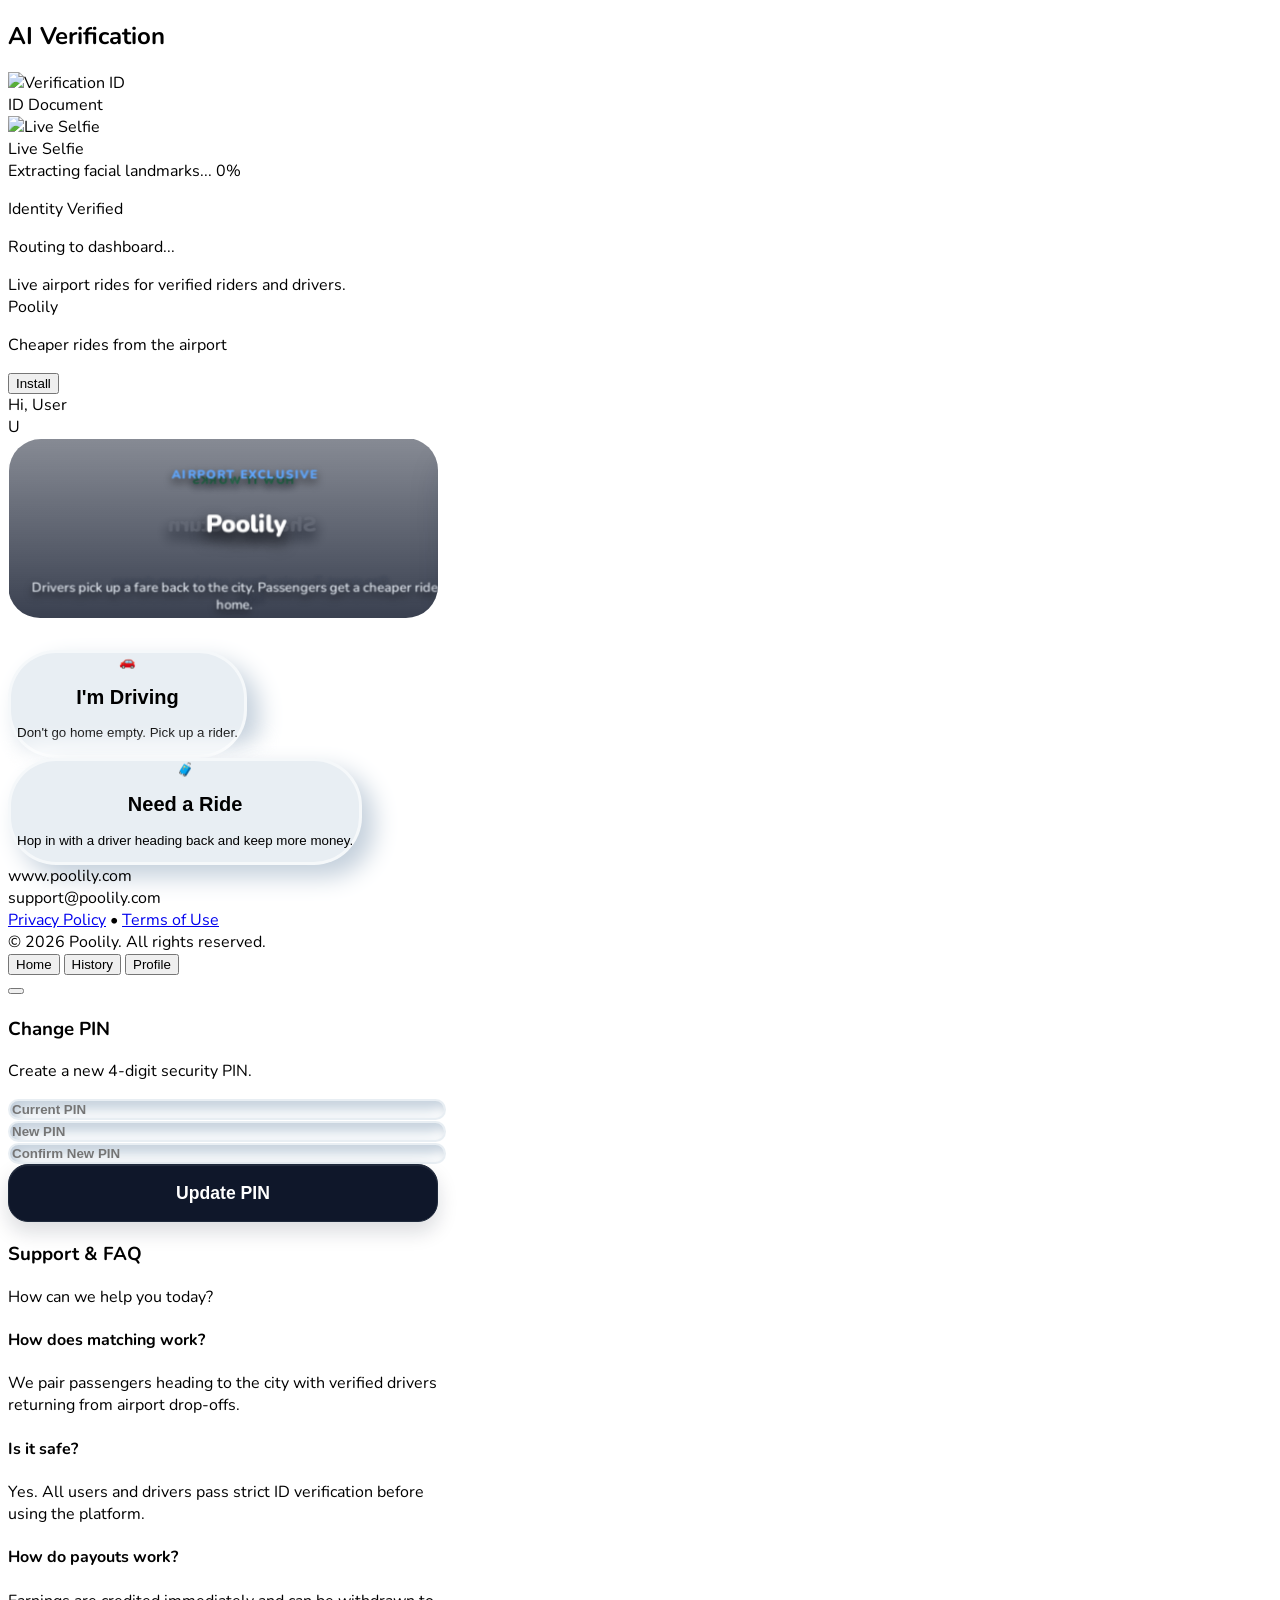
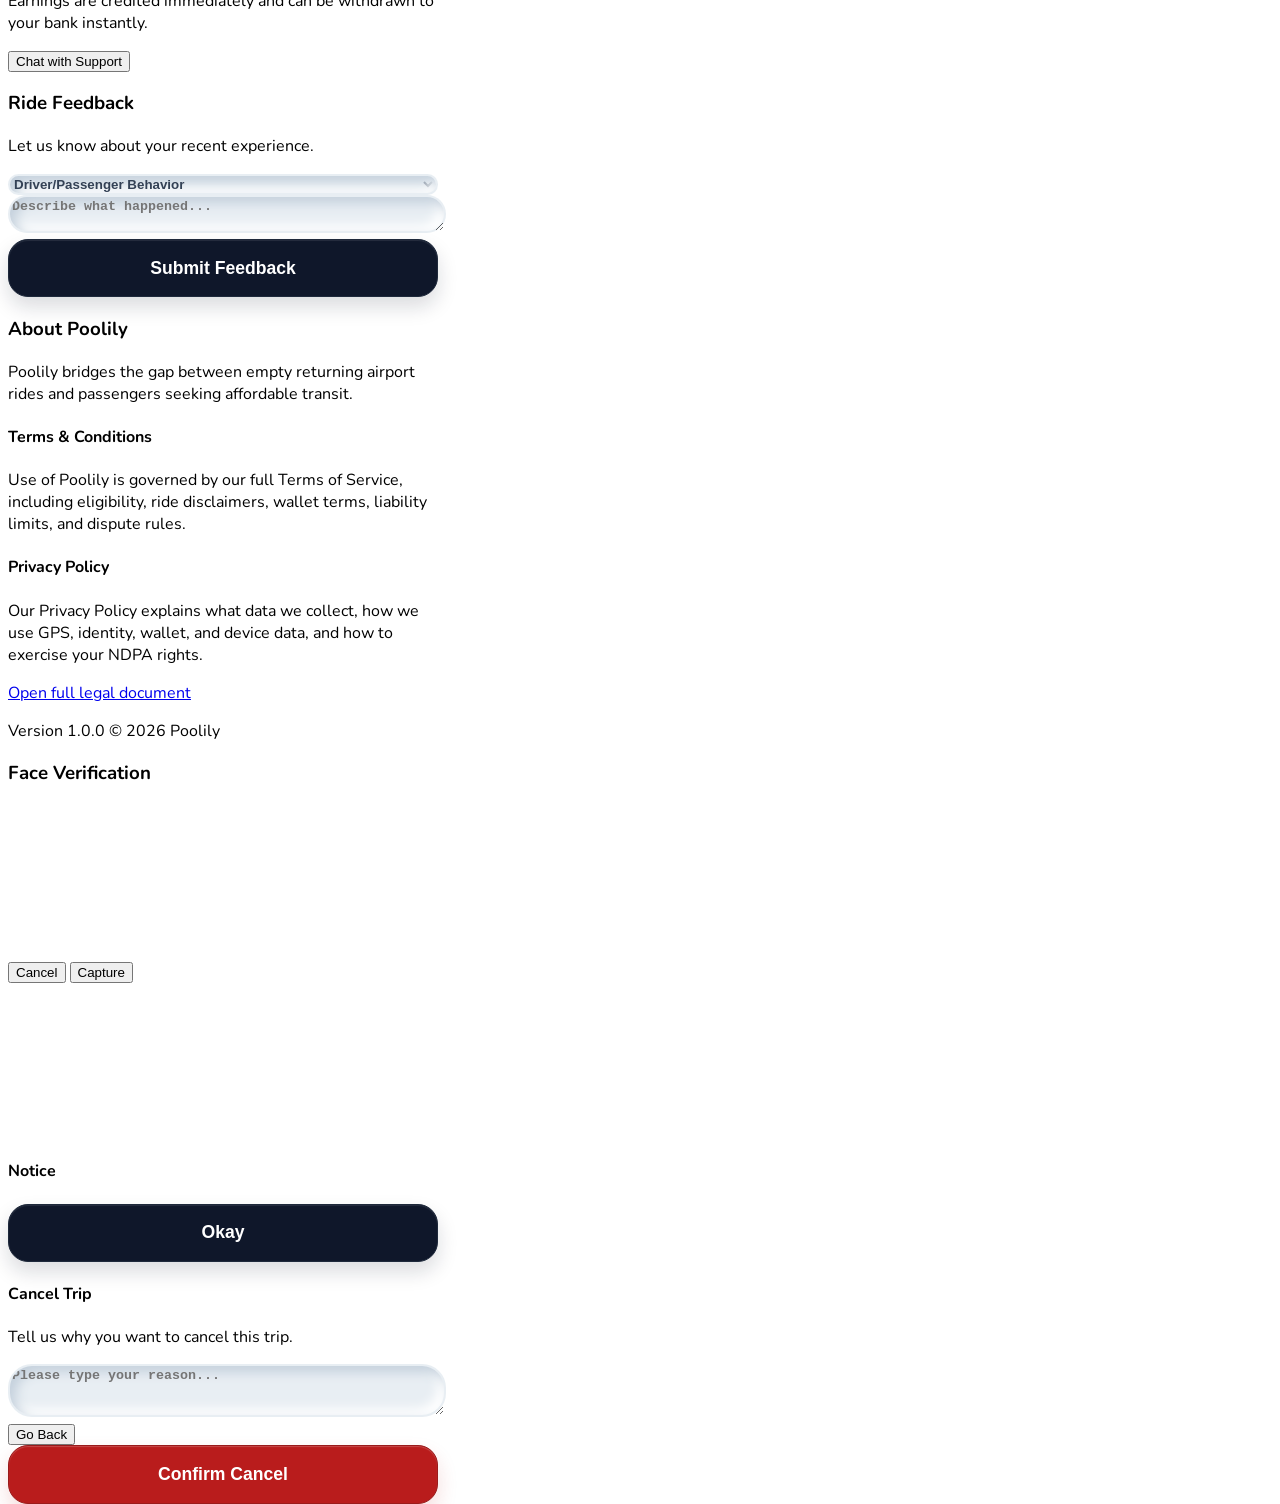
==== commit 7706a3b1: "Add files via upload" ====
--- a/index.html
+++ b/index.html
@@ -240,6 +240,17 @@
                         <p class="text-slate-500 font-bold px-4 text-sm">Hop in with a driver heading back and keep more money.</p>
                     </div>
                 </button>
+
+                <div class="pt-1 px-2 text-center text-[11px] leading-relaxed text-slate-500 font-bold">
+                    <div>www.poolily.com</div>
+                    <div>support@poolily.com</div>
+                    <div class="mt-1 flex items-center justify-center gap-2 flex-wrap">
+                        <a href="./legal.html#privacy" target="_blank" rel="noopener noreferrer" class="text-blue-500 underline">Privacy Policy</a>
+                        <span>&bull;</span>
+                        <a href="./legal.html#terms" target="_blank" rel="noopener noreferrer" class="text-blue-500 underline">Terms of Use</a>
+                    </div>
+                    <div class="mt-1">&copy; 2026 Poolily. All rights reserved.</div>
+                </div>
             </div>
         </div>
  
@@ -410,12 +421,10 @@
         <div id="screen-destination" class="app-screen hidden-screen flex flex-col h-full relative animate-pop-in">
             <!-- Background Live Map -->
             <div class="absolute inset-0 z-0 bg-[#e8eef3]">
-                <div id="dest-real-map"></div>
-                <div class="absolute inset-0 bg-[#e8eef3]/10 pointer-events-none z-10"></div>
-                <div class="absolute inset-0 bg-blue-500/5 mix-blend-overlay pointer-events-none z-10"></div>
-            </div>
- 
-            <div class="absolute inset-0 bg-gradient-to-b from-[#e8eef3]/80 via-[#e8eef3]/20 to-[#e8eef3]/80 pointer-events-none z-10"></div>
+                <div id="dest-real-map" class="w-full h-full opacity-[0.98] saturate-125 contrast-110"></div>
+            </div>
+ 
+            <div class="absolute inset-0 bg-gradient-to-b from-[#e8eef3]/28 via-transparent to-[#e8eef3]/42 pointer-events-none z-10"></div>
  
             <div class="relative z-20 p-4 sm:p-5 pt-7 sm:pt-8 pb-24 sm:pb-28 flex-1 flex flex-col overflow-y-auto no-scrollbar pointer-events-auto">
                 <button onclick="setStep('idle', 'home')" class="w-12 h-12 sm:w-14 sm:h-14 rounded-full bg-[#e8eef3] shadow-[6px_6px_12px_#c4d0dc,-6px_-6px_12px_#ffffff] flex items-center justify-center mb-4 sm:mb-6 active:shadow-[inset_4px_4px_8px_#c4d0dc,inset_-4px_-4px_8px_#ffffff] transition-all border-2 border-white cursor-pointer shrink-0">
